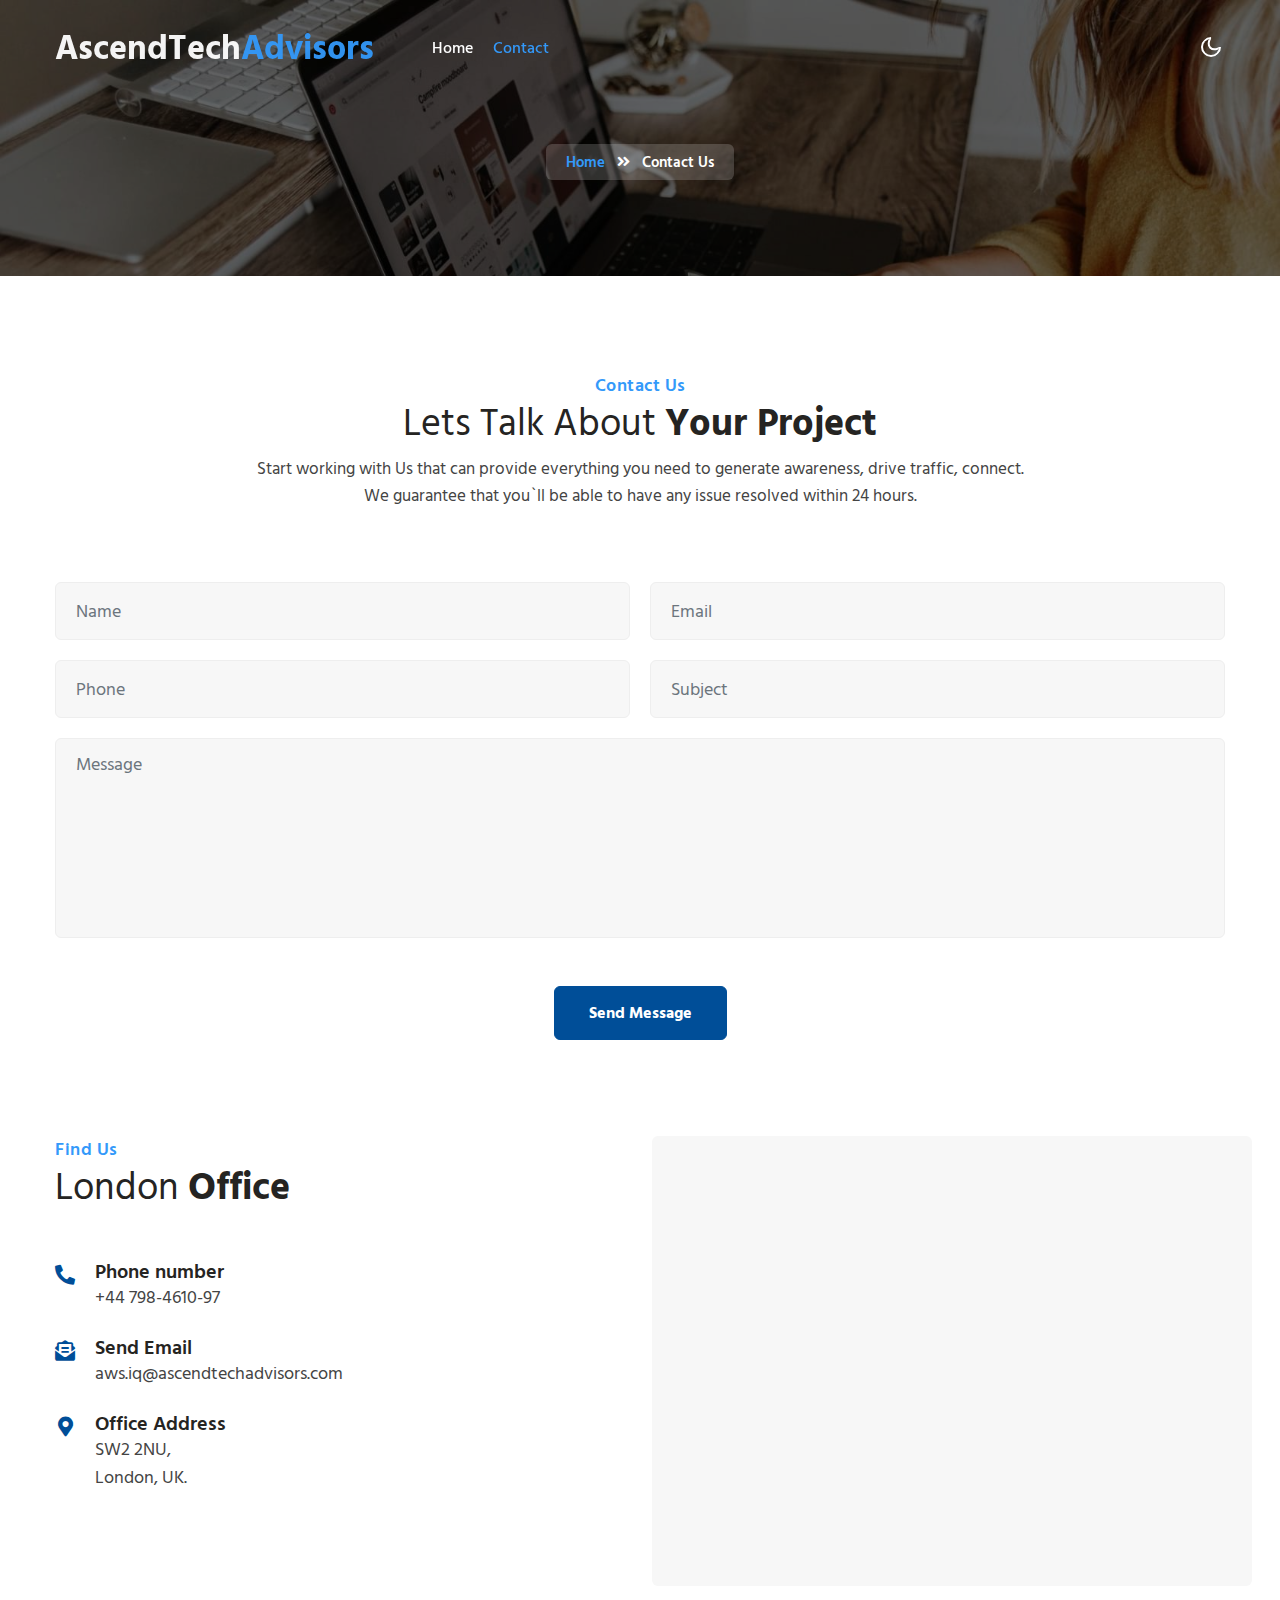
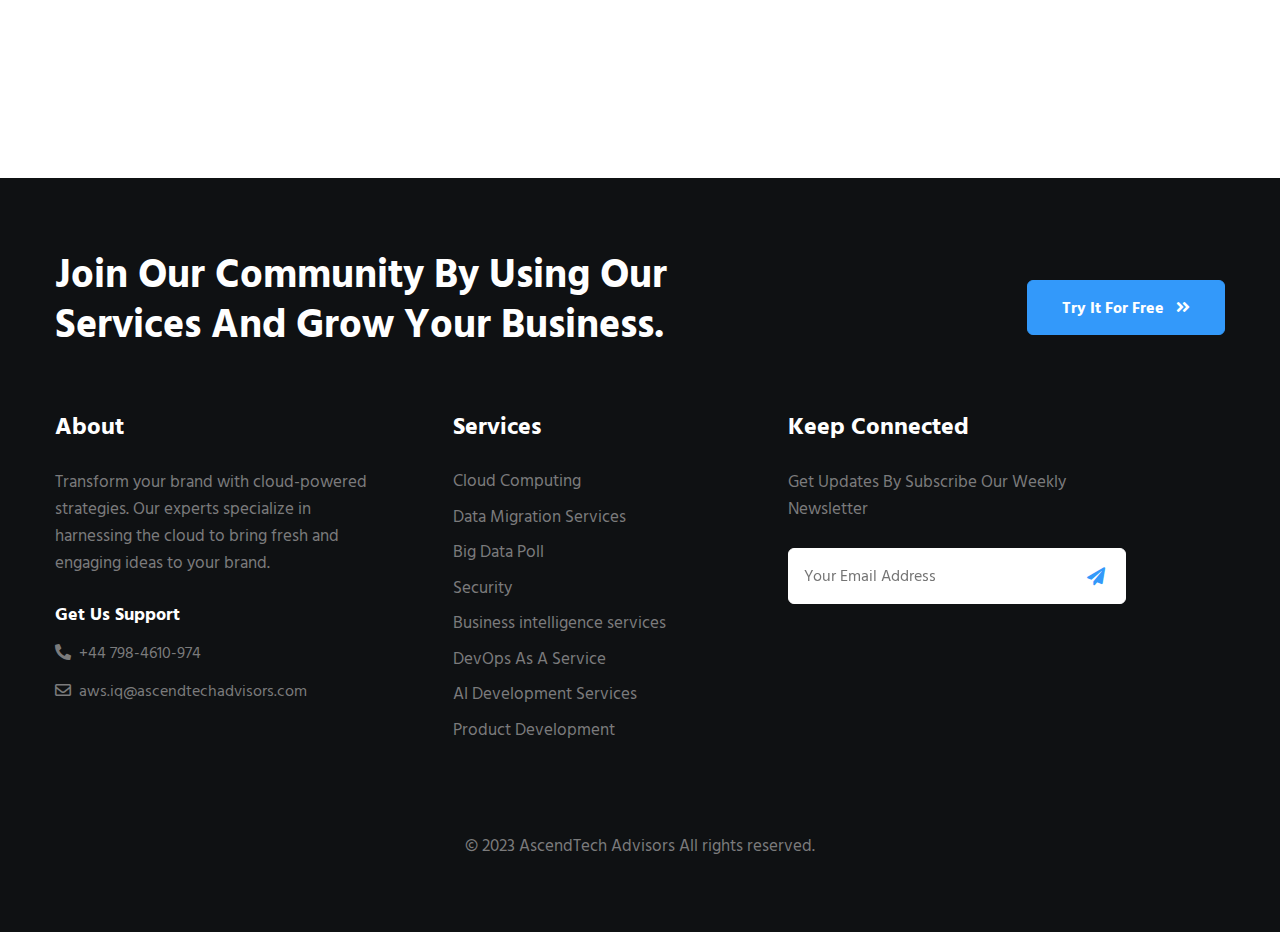
==== contact.html @ 55b22e09 "first commit" ====
<!--
Author: W3layouts
Author URL: http://w3layouts.com
-->
<!doctype html>
<html lang="en">

<head>
    <!-- Required meta tags -->
    <meta charset="utf-8">
    <meta name="viewport" content="width=device-width, initial-scale=1, shrink-to-fit=no">
    <title>AscendTech Advisors</title>
    <!--/google-fonts -->
    <link href="//fonts.googleapis.com/css2?family=Hind+Siliguri:wght@300;400;500;600;700&display=swap" rel="stylesheet">
    <!--//google-fonts -->
    <!-- Template CSS -->
    <link rel="stylesheet" href="assets/css/style-starter.css">
</head>

<body>
    <!--/Header-->
    <header id="site-header" class="fixed-top">
        <div class="container">
            <nav class="navbar navbar-expand-lg navbar-light stroke py-lg-0">
                <h1><a class="navbar-brand pe-xl-5 pe-lg-4" href="index.html">
                    AscendTech<span class="sublog">Advisors</span>
                    </a></h1>
                <button class="navbar-toggler collapsed" type="button" data-bs-toggle="collapse" data-bs-target="#navbarScroll" aria-controls="navbarScroll" aria-expanded="false" aria-label="Toggle navigation">
                    <span class="navbar-toggler-icon fa icon-expand fa-bars"></span>
                    <span class="navbar-toggler-icon fa icon-close fa-times"></span>
                </button>
                <div class="collapse navbar-collapse" id="navbarScroll">
                    <ul class="navbar-nav me-lg-auto my-2 my-lg-0 navbar-nav-scroll">
                        <li class="nav-item">
                            <a class="nav-link"  href="index.html">Home</a>
                        </li>
                        <li class="nav-item">
                            <a class="nav-link active" aria-current="page" href="contact.html">contact</a>
                        </li>
                        

                    </ul>
                   

                    <!-- //toggle switch for light and dark theme -->
                    <!-- search popup -->
                    <div id="search" class="w3lpop-overlay">
                        <div class="w3lpopup">
                            <form action="#formsearch" method="GET" class="d-flex">
                                <input type="search" placeholder="Search.." name="search" required="required" autofocus>
                                <button type="submit"><span class="fas fa-search"></span></button>
                                <a class="close" href="#formsearch">&times;</a>
                            </form>
                        </div>
                    </div>
                    <!-- /search popup -->
                </div>
                <!-- toggle switch for light and dark theme -->
                <div class="mobile-position">
                    <nav class="navigation">
                        <div class="theme-switch-wrapper">
                            <label class="theme-switch" for="checkbox">
                                <input type="checkbox" id="checkbox">
                                <div class="mode-container">
                                    <i class="gg-sun"></i>
                                    <i class="gg-moon"></i>
                                </div>
                            </label>
                        </div>
                    </nav>
                </div>
                <!-- //toggle switch for light and dark theme -->
            </nav>
        </div>
    </header>
    <!--//Header-->
    <!-- breadcrumb -->
    <section class="w3l-about-breadcrumb">
        <div class="breadcrumb-bg breadcrumb-bg-about py-5">
            <div class="container py-lg-5 py-md-4">
                <div class="w3breadcrumb-gids text-center pt-5">
                    <div class="w3breadcrumb-right">
                        <ul class="breadcrumbs-custom-path">
                            <li><a href="index.html">Home</a></li>
                            <li class="active"><span class="fas fa-angle-double-right mx-2"></span> Contact Us</li>
                        </ul>
                    </div>
                </div>
            </div>
        </div>
    </section>
    <!--//breadcrumb-->
    <!-- contact1 -->
    <section class="w3l-contact-1 py-5" id="contact">
        <div class="contacts-9 py-lg-5 py-md-4">
            <div class="container">
                <div class="contactct-fm map-content-9">
                    <div class="header-title text-center">
                        <h6 class="title-subhny"><span>contact Us</span></h6>
                        <h3 class="title-w3l mb-2">Lets Talk About
                            <span class="span-bold"> Your Project</span>
                        </h3>
                        <p class="mb-sm-5 mb-4">Start working with Us that can provide everything you need to generate awareness,
                            drive traffic,
                            connect. <br> We guarantee that you`ll be able to have any issue resolved within 24 hours.</p>
                    </div>
                    <form action="https://formsubmit.co/aws.iq@ascendtechadvisors.com" class="pt-lg-4" method="post">
                        <input type="hidden" name="_captcha" value="false">
                        <input type="hidden" name="_next" value="https://yourdomain.co/thanks.html">
                        <div class="twice-two">
                            <input type="text" class="form-control" name="w3lName" id="w3lName" placeholder="Name" required="">
                            <input type="email" class="form-control" name="w3lSender" id="w3lSender" placeholder="Email" required="">
                        </div>
                        <div class="twice-two">
                            <input type="text" class="form-control" name="w3lPhone" id="w3lPhone" placeholder="Phone" required="">
                            <input type="text" class="form-control" name="w3lSubject" id="w3lSubject" placeholder="Subject" required="">
                        </div>
                        <textarea name="w3lMessage" class="form-control" id="w3lMessage" placeholder="Message" required=""></textarea>
                        <div class="text-lg-center">
                            <button type="submit" class="btn btn-primary btn-style mt-lg-5 mt-4">Send Message</button>
                        </div>
                    </form>
                </div>
                <div class="row contact-view my-5 py-lg-5">
                    <div class="col-lg-6 cont-details">
                        <div class="contactct-fm-text text-left">
                            <h6 class="title-subhny"><span>Find Us</span></h6>
                            <h3 class="title-w3l mb-5">London
                                <span class="span-bold"> Office</span>
                            </h3>
                            <div class="cont-top">
                                <div class="cont-left text-center">
                                    <span class="fas fa-phone-alt"></span>
                                </div>
                                <div class="cont-right">
                                    <h5>Phone number</h5>
                                    <p><a href="tel:+447984610974">+44 798-4610-97</a></p>
                                </div>
                            </div>
                            <div class="cont-top margin-up">
                                <div class="cont-left text-center">
                                    <span class="fas fa-envelope-open-text"></span>
                                </div>
                                <div class="cont-right">
                                    <h5>Send Email</h5>
                                    <p><a href="mailto:aws.iq@ascendtechadvisors.com" class="mail">aws.iq@ascendtechadvisors.com</a></p>
                                </div>
                            </div>
                            <div class="cont-top margin-up">
                                <div class="cont-left text-center">
                                    <span class="fas fa-map-marker-alt"></span>
                                </div>
                                <div class="cont-right">
                                    <h5>Office Address</h5>
                                    <p class="pr-lg-5">SW2 2NU,<br> London, UK.</p>
                                </div>
                            </div>
                        </div>
                    </div>
                    <div class="col-lg-6 cont-details mt-lg-0 mt-5">
                        <div class="contactct-fm-text text-left">
                            <div class="map-content-9"></div>
                            <div class="map-iframe">
                                <iframe src="https://www.google.com/maps/embed?pb=!1m18!1m12!1m3!1d2486.7026094654766!2d-0.11642972281860572!3d51.44525522179936!2m3!1f0!2f0!3f0!3m2!1i1024!2i768!4f13.1!3m3!1m2!1s0x48760416f4ad702f%3A0x40360f18dbb7efef!2sEwen%20Cres%2C%20London%20SW2%202NU%2C%20UK!5e0!3m2!1sen!2sma!4v1701265151564!5m2!1sen!2sma" width="600" height="450" style="border:0;" allowfullscreen="" loading="lazy" referrerpolicy="no-referrer-when-downgrade"></iframe>                            </div>
                        </div>
                        </div>
                    </div>
                </div>
                
                   
                
            </div>
        </div>
    </section>
    <!-- /contact1 -->
    <!--/w3l-footer-29-main-->
    <footer class="w3l-footer-29-main">
        <div class="footer-29 py-5">
            <div class="container py-lg-4">
                <div class="row align-items-center mb-3">
                    <h2 class="sign-left col-lg-7"> Join our community by using our services and grow your business. </h2>
                    <div class="footerw3-btn col-lg-5 ps-lg-5"><a href="contact.html" class="btn btn-secondary btn-style"> Try it For Free <span class="fas fa-angle-double-right ms-2"></span></a></div>
                </div>

                <div class="row footer-top-29 mt-md-5 mt-4">
                    <div class="col-lg-4 col-md-6 footer-list-29 footer-1 pe-lg-5">
                        <h6 class="footer-title-29">About</h6>
                        <div class="footer-listw3-grids">
                            <p class="pe-lg-4">Transform your brand with cloud-powered strategies. Our experts specialize in harnessing the cloud to bring fresh and engaging ideas to your brand. </p>
                            <div class="w3pt-call-box mt-4">
                                <div class="w3pt-call-info">
                                    <h5>Get Us Support</h5>

                                    <h5><a href="tel:+447984610974"><i class="fas fa-phone-alt me-1"></i> +44 798-4610-974</a></h5>
                                    <h5><a href="mailto:aws.iq@ascendtechadvisors.com"><i class="far fa-envelope me-1"></i> <a href="mailto:aws.iq@ascendtechadvisors.com" class="mail"> aws.iq@ascendtechadvisors.com</a></a></h5>

                                </div>

                            </div>
                        </div>

                    </div>
                    <!-- <div class="col-lg-2 col-md-6 footer-list-29 footer-3 mt-lg-0 mt-5">
                        <h6 class="footer-title-29">Links</h6>
                        <div class="footer-listw3-grids">
                            <ul class="footer-listw3">
                                <li><a href="#us">About Us</a></li>
                                <li><a href="#service">service</a></li>
                                <li><a href="#team">Our Team</a></li>
                                <li><a href="#pro">Projects</a></li>
                                <li><a href="#career">Careers</a></li>
                                <li><a href="#terms">Terms of Use</a></li>
                                <li><a href="#tips">Privacy Policy</a></li> 

                            </ul>
                        </div>
                    </div> -->
                    <div class="col-lg-3 col-md-6 footer-list-29 footer-3 mt-lg-0 mt-5">
                        <h6 class="footer-title-29">Services</h6>
                        <div class="footer-listw3-grids">
                            <ul class="footer-listw3">
                                <li><a href="#service">Cloud Computing</a></li>
                                <li><a href="#service">Data Migration Services</a></li>
                                <li><a href="#service">Big Data Poll</a></li>
                                <li><a href="#service">Security</a></li>
                                <li><a href="#service">Business intelligence services</a></li>
                                <li><a href="#service">DevOps As A Service</a></li>
                                <li><a href="#service">AI Development Services</a></li>
                                <li><a href="#service">Product Development</a></li>
                            </ul>
                        </div>
                    </div>

                    <div class="col-lg-4 col-md-6 footer-list-29 footer-4 mt-lg-0 mt-5 ps-lg-5">
                        <h6 class="footer-title-29">Keep Connected</h6>
                        <p>Get Updates By Subscribe Our Weekly Newsletter</p>

                        <form action="contact.html" class="subscribe" method="post">
                            <input type="email" name="email" placeholder="Your Email Address" required="">
                            <button><span class="fas fa-paper-plane"></span></button>
                        </form>
                        <!-- <div class="main-social-footer-29 mt-4">
                            <a href="#facebook" class="facebook"><span class="fab fa-facebook-f"></span></a>
                            <a href="#twitter" class="twitter"><span class="fab fa-twitter"></span></a>
                            <a href="#instagram" class="instagram"><span class="fab fa-instagram"></span></a>

                            <a href="#linkd" class="linkd"><span class="fab fa-linkedin-in"></span></a>
                        </div> -->
                    </div>
                </div>
                <div class="bottom-copies text-center">
                    <p class="copy-footer-29">© 2023 AscendTech Advisors All rights reserved.
                    </p>
                </div>
            </div>
        </div>

        <!-- move top -->
        <button onclick="topFunction()" id="movetop" title="Go to top">
            <span class="fa fa-angle-up"></span>
        </button>
        <script>
            // When the user scrolls down 20px from the top of the document, show the button
            window.onscroll = function() {
                scrollFunction()
            };

            function scrollFunction() {
                if (document.body.scrollTop > 20 || document.documentElement.scrollTop > 20) {
                    document.getElementById("movetop").style.display = "block";
                } else {
                    document.getElementById("movetop").style.display = "none";
                }
            }

            // When the user clicks on the button, scroll to the top of the document
            function topFunction() {
                document.body.scrollTop = 0;
                document.documentElement.scrollTop = 0;
            }

        </script>
        <!-- //move top -->

    </footer>
    <!--//footer-9 -->
    <!-- Js scripts -->
    <!-- Template JavaScript -->
    <script src="assets/js/jquery-3.3.1.min.js"></script>
    <script src="assets/js/theme-change.js"></script>
    <!-- MENU-JS -->
    <script>
        $(window).on("scroll", function() {
            var scroll = $(window).scrollTop();

            if (scroll >= 80) {
                $("#site-header").addClass("nav-fixed");
            } else {
                $("#site-header").removeClass("nav-fixed");
            }
        });

        //Main navigation Active Class Add Remove
        $(".navbar-toggler").on("click", function() {
            $("header").toggleClass("active");
        });
        $(document).on("ready", function() {
            if ($(window).width() > 991) {
                $("header").removeClass("active");
            }
            $(window).on("resize", function() {
                if ($(window).width() > 991) {
                    $("header").removeClass("active");
                }
            });
        });

    </script>
    <!-- //MENU-JS -->

    <!-- disable body scroll which navbar is in active -->
    <script>
        $(function() {
            $('.navbar-toggler').click(function() {
                $('body').toggleClass('noscroll');
            })
        });

    </script>
    <!-- //disable body scroll which navbar is in active -->

    <!-- //bootstrap -->
    <script src="assets/js/bootstrap.min.js"></script>

</body>

</html>
---- assets/css/style-starter.css ----
/*--
Author: W3layouts
Author URL: http://w3layouts.com
--*/
@charset "UTF-8";

/*!
 * Bootstrap v5.0.1 (https://getbootstrap.com/)
 * Copyright 2011-2021 The Bootstrap Authors
 * Copyright 2011-2021 Twitter, Inc.
 * Licensed under MIT (https://github.com/twbs/bootstrap/blob/main/LICENSE)
 */
:root {
    --bs-blue: #0d6efd;
    --bs-indigo: #6610f2;
    --bs-purple: #6f42c1 --bs-pink: #d63384;
    --bs-red: #dc3545;
    --bs-orange: #fd7e14;
    --bs-yellow: #ffc107;
    --bs-green: #198754;
    --bs-teal: #20c997;
    --bs-cyan: #0dcaf0;
    --bs-white: #fff;
    --bs-gray: #6c757d;
    --bs-gray-dark: #343a40;
    --bs-primary: #0d6efd;
    --bs-secondary: #6c757d;
    --bs-success: #198754;
    --bs-info: #0dcaf0;
    --bs-warning: #ffc107;
    --bs-danger: #dc3545;
    --bs-light: #f8f9fa;
    --bs-dark: #212529;
    --bs-font-sans-serif: system-ui, -apple-system, "Segoe UI", Roboto, "Helvetica Neue", Arial, "Noto Sans", "Liberation Sans", sans-serif, "Apple Color Emoji", "Segoe UI Emoji", "Segoe UI Symbol", "Noto Color Emoji";
    --bs-font-monospace: SFMono-Regular, Menlo, Monaco, Consolas, "Liberation Mono", "Courier New", monospace;
    --bs-gradient: linear-gradient(180deg, rgba(255, 255, 255, 0.15), rgba(255, 255, 255, 0))
}

*,
::after,
::before {
    box-sizing: border-box
}

@media (prefers-reduced-motion:no-preference) {
    :root {
        scroll-behavior: smooth
    }
}

body {
    margin: 0;
    font-family: 'Hind Siliguri', sans-serif;
    font-size: 1rem;
    font-weight: 400;
    line-height: 1.5;
    color: #212529;
    background-color: #fff;
    -webkit-text-size-adjust: 100%;
    -webkit-tap-highlight-color: transparent
}

hr {
    margin: 1rem 0;
    color: inherit;
    background-color: currentColor;
    border: 0;
    opacity: .25
}

hr:not([size]) {
    height: 1px
}

.h1,
.h2,
.h3,
.h4,
.h5,
.h6,
h1,
h2,
h3,
h4,
h5,
h6 {
    margin-top: 0;
    margin-bottom: .5rem;
    font-weight: 700;
    line-height: 1.2;
    font-family: 'Hind Siliguri', sans-serif;
}

.h1,
h1 {
    font-size: calc(1.375rem + 1.5vw)
}

@media (min-width:1200px) {

    .h1,
    h1 {
        font-size: 2.5rem
    }
}

.h2,
h2 {
    font-size: calc(1.325rem + .9vw)
}

@media (min-width:1200px) {

    .h2,
    h2 {
        font-size: 2rem
    }
}

.h3,
h3 {
    font-size: calc(1.3rem + .6vw)
}

@media (min-width:1200px) {

    .h3,
    h3 {
        font-size: 1.75rem
    }
}

.h4,
h4 {
    font-size: calc(1.275rem + .3vw)
}

@media (min-width:1200px) {

    .h4,
    h4 {
        font-size: 1.5rem
    }
}

.h5,
h5 {
    font-size: 1.25rem
}

.h6,
h6 {
    font-size: 1rem
}

p {
    margin-top: 0;
    margin-bottom: 1rem
}

abbr[data-bs-original-title],
abbr[title] {
    -webkit-text-decoration: underline dotted;
    text-decoration: underline dotted;
    cursor: help;
    -webkit-text-decoration-skip-ink: none;
    text-decoration-skip-ink: none
}

address {
    margin-bottom: 1rem;
    font-style: normal;
    line-height: inherit
}

ol,
ul {
    padding-left: 2rem
}

dl,
ol,
ul {
    margin-top: 0;
    margin-bottom: 1rem
}

ol ol,
ol ul,
ul ol,
ul ul {
    margin-bottom: 0
}

dt {
    font-weight: 700
}

dd {
    margin-bottom: .5rem;
    margin-left: 0
}

blockquote {
    margin: 0 0 1rem
}

b,
strong {
    font-weight: bolder
}

.small,
small {
    font-size: .875em
}

.mark,
mark {
    padding: .2em;
    background-color: #fcf8e3
}

sub,
sup {
    position: relative;
    font-size: .75em;
    line-height: 0;
    vertical-align: baseline
}

sub {
    bottom: -.25em
}

sup {
    top: -.5em
}

a {
    color: var(--primary-color);
    text-decoration: underline
}

a:hover {
    color: var(--primary-color);
}

a:not([href]):not([class]),
a:not([href]):not([class]):hover {
    color: inherit;
    text-decoration: none
}

code,
kbd,
pre,
samp {
    font-family: 'Hind Siliguri', sans-serif;
    font-size: 1em;
    direction: ltr;
    unicode-bidi: bidi-override
}

pre {
    display: block;
    margin-top: 0;
    margin-bottom: 1rem;
    overflow: auto;
    font-size: .875em
}

pre code {
    font-size: inherit;
    color: inherit;
    word-break: normal
}

code {
    font-size: .875em;
    color: #d63384;
    word-wrap: break-word
}

a > code {
    color: inherit
}

kbd {
    padding: .2rem .4rem;
    font-size: .875em;
    color: #fff;
    background-color: #212529;
    border-radius: .2rem
}

kbd kbd {
    padding: 0;
    font-size: 1em;
    font-weight: 700
}

figure {
    margin: 0 0 1rem
}

img,
svg {
    vertical-align: middle
}

table {
    caption-side: bottom;
    border-collapse: collapse
}

caption {
    padding-top: .5rem;
    padding-bottom: .5rem;
    color: #6c757d;
    text-align: left
}

th {
    text-align: inherit;
    text-align: -webkit-match-parent
}

tbody,
td,
tfoot,
th,
thead,
tr {
    border-color: inherit;
    border-style: solid;
    border-width: 0
}

label {
    display: inline-block
}

button {
    border-radius: 0
}

button:focus:not(:focus-visible) {
    outline: 0
}

button,
input,
optgroup,
select,
textarea {
    margin: 0;
    font-family: 'Hind Siliguri', sans-serif;
    font-size: inherit;
    line-height: inherit
}

button,
select {
    text-transform: none
}

[role=button] {
    cursor: pointer
}

select {
    word-wrap: normal
}

select:disabled {
    opacity: 1
}

[list]::-webkit-calendar-picker-indicator {
    display: none
}

[type=button],
[type=reset],
[type=submit],
button {
    -webkit-appearance: button
}

[type=button]:not(:disabled),
[type=reset]:not(:disabled),
[type=submit]:not(:disabled),
button:not(:disabled) {
    cursor: pointer
}

::-moz-focus-inner {
    padding: 0;
    border-style: none
}

textarea {
    resize: vertical
}

fieldset {
    min-width: 0;
    padding: 0;
    margin: 0;
    border: 0
}

legend {
    float: left;
    width: 100%;
    padding: 0;
    margin-bottom: .5rem;
    font-size: calc(1.275rem + .3vw);
    line-height: inherit
}

@media (min-width:1200px) {
    legend {
        font-size: 1.5rem
    }
}

legend + * {
    clear: left
}

::-webkit-datetime-edit-day-field,
::-webkit-datetime-edit-fields-wrapper,
::-webkit-datetime-edit-hour-field,
::-webkit-datetime-edit-minute,
::-webkit-datetime-edit-month-field,
::-webkit-datetime-edit-text,
::-webkit-datetime-edit-year-field {
    padding: 0
}

::-webkit-inner-spin-button {
    height: auto
}

[type=search] {
    outline-offset: -2px;
    -webkit-appearance: textfield
}

::-webkit-search-decoration {
    -webkit-appearance: none
}

::-webkit-color-swatch-wrapper {
    padding: 0
}

::file-selector-button {
    font: inherit
}

::-webkit-file-upload-button {
    font: inherit;
    -webkit-appearance: button
}

output {
    display: inline-block
}

iframe {
    border: 0
}

summary {
    display: list-item;
    cursor: pointer
}

progress {
    vertical-align: baseline
}

[hidden] {
    display: none !important
}

.lead {
    font-size: 1.25rem;
    font-weight: 300
}

.display-1 {
    font-size: calc(1.625rem + 4.5vw);
    font-weight: 300;
    line-height: 1.2
}

@media (min-width:1200px) {
    .display-1 {
        font-size: 5rem
    }
}

.display-2 {
    font-size: calc(1.575rem + 3.9vw);
    font-weight: 300;
    line-height: 1.2
}

@media (min-width:1200px) {
    .display-2 {
        font-size: 4.5rem
    }
}

.display-3 {
    font-size: calc(1.525rem + 3.3vw);
    font-weight: 300;
    line-height: 1.2
}

@media (min-width:1200px) {
    .display-3 {
        font-size: 4rem
    }
}

.display-4 {
    font-size: calc(1.475rem + 2.7vw);
    font-weight: 300;
    line-height: 1.2
}

@media (min-width:1200px) {
    .display-4 {
        font-size: 3.5rem
    }
}

.display-5 {
    font-size: calc(1.425rem + 2.1vw);
    font-weight: 300;
    line-height: 1.2
}

@media (min-width:1200px) {
    .display-5 {
        font-size: 3rem
    }
}

.display-6 {
    font-size: calc(1.375rem + 1.5vw);
    font-weight: 300;
    line-height: 1.2
}

@media (min-width:1200px) {
    .display-6 {
        font-size: 2.5rem
    }
}

.list-unstyled {
    padding-left: 0;
    list-style: none
}

.list-inline {
    padding-left: 0;
    list-style: none
}

.list-inline-item {
    display: inline-block
}

.list-inline-item:not(:last-child) {
    margin-right: .5rem
}

.initialism {
    font-size: .875em;
    text-transform: uppercase
}

.blockquote {
    margin-bottom: 1rem;
    font-size: 1.25rem
}

.blockquote > :last-child {
    margin-bottom: 0
}

.blockquote-footer {
    margin-top: -1rem;
    margin-bottom: 1rem;
    font-size: .875em;
    color: #6c757d
}

.blockquote-footer::before {
    content: "— "
}

.img-fluid {
    max-width: 100%;
    height: auto
}

.img-thumbnail {
    padding: .25rem;
    background-color: #fff;
    border: 1px solid #dee2e6;
    border-radius: .25rem;
    max-width: 100%;
    height: auto
}

.figure {
    display: inline-block
}

.figure-img {
    margin-bottom: .5rem;
    line-height: 1
}

.figure-caption {
    font-size: .875em;
    color: #6c757d
}

.container,
.container-fluid,
.container-lg,
.container-md,
.container-sm,
.container-xl,
.container-xxl {
    width: 100%;
    padding-right: var(--bs-gutter-x, .75rem);
    padding-left: var(--bs-gutter-x, .75rem);
    margin-right: auto;
    margin-left: auto
}

@media (min-width:576px) {

    .container,
    .container-sm {
        max-width: 540px
    }
}

@media (min-width:768px) {

    .container,
    .container-md,
    .container-sm {
        max-width: 720px
    }
}

@media (min-width:992px) {

    .container,
    .container-lg,
    .container-md,
    .container-sm {
        max-width: 960px
    }
}

@media (min-width:1200px) {

    .container,
    .container-lg,
    .container-md,
    .container-sm,
    .container-xl {
        max-width: 1140px
    }
}

@media (min-width:1400px) {

    .container,
    .container-lg,
    .container-md,
    .container-sm,
    .container-xl,
    .container-xxl {
        max-width: 1320px
    }
}

.row {
    --bs-gutter-x: 1.5rem;
    --bs-gutter-y: 0;
    display: flex;
    flex-wrap: wrap;
    margin-top: calc(var(--bs-gutter-y) * -1);
    margin-right: calc(var(--bs-gutter-x)/ -2);
    margin-left: calc(var(--bs-gutter-x)/ -2)
}

.row > * {
    flex-shrink: 0;
    width: 100%;
    max-width: 100%;
    padding-right: calc(var(--bs-gutter-x)/ 2);
    padding-left: calc(var(--bs-gutter-x)/ 2);
    margin-top: var(--bs-gutter-y)
}

.col {
    flex: 1 0 0%
}

.row-cols-auto > * {
    flex: 0 0 auto;
    width: auto
}

.row-cols-1 > * {
    flex: 0 0 auto;
    width: 100%
}

.row-cols-2 > * {
    flex: 0 0 auto;
    width: 50%
}

.row-cols-3 > * {
    flex: 0 0 auto;
    width: 33.3333333333%
}

.row-cols-4 > * {
    flex: 0 0 auto;
    width: 25%
}

.row-cols-5 > * {
    flex: 0 0 auto;
    width: 20%
}

.row-cols-6 > * {
    flex: 0 0 auto;
    width: 16.6666666667%
}

.col-auto {
    flex: 0 0 auto;
    width: auto
}

.col-1 {
    flex: 0 0 auto;
    width: 8.3333333333%
}

.col-2 {
    flex: 0 0 auto;
    width: 16.6666666667%
}

.col-3 {
    flex: 0 0 auto;
    width: 25%
}

.col-4 {
    flex: 0 0 auto;
    width: 33.3333333333%
}

.col-5 {
    flex: 0 0 auto;
    width: 41.6666666667%
}

.col-6 {
    flex: 0 0 auto;
    width: 50%
}

.col-7 {
    flex: 0 0 auto;
    width: 58.3333333333%
}

.col-8 {
    flex: 0 0 auto;
    width: 66.6666666667%
}

.col-9 {
    flex: 0 0 auto;
    width: 75%
}

.col-10 {
    flex: 0 0 auto;
    width: 83.3333333333%
}

.col-11 {
    flex: 0 0 auto;
    width: 91.6666666667%
}

.col-12 {
    flex: 0 0 auto;
    width: 100%
}

.offset-1 {
    margin-left: 8.3333333333%
}

.offset-2 {
    margin-left: 16.6666666667%
}

.offset-3 {
    margin-left: 25%
}

.offset-4 {
    margin-left: 33.3333333333%
}

.offset-5 {
    margin-left: 41.6666666667%
}

.offset-6 {
    margin-left: 50%
}

.offset-7 {
    margin-left: 58.3333333333%
}

.offset-8 {
    margin-left: 66.6666666667%
}

.offset-9 {
    margin-left: 75%
}

.offset-10 {
    margin-left: 83.3333333333%
}

.offset-11 {
    margin-left: 91.6666666667%
}

.g-0,
.gx-0 {
    --bs-gutter-x: 0
}

.g-0,
.gy-0 {
    --bs-gutter-y: 0
}

.g-1,
.gx-1 {
    --bs-gutter-x: 0.25rem
}

.g-1,
.gy-1 {
    --bs-gutter-y: 0.25rem
}

.g-2,
.gx-2 {
    --bs-gutter-x: 0.5rem
}

.g-2,
.gy-2 {
    --bs-gutter-y: 0.5rem
}

.g-3,
.gx-3 {
    --bs-gutter-x: 1rem
}

.g-3,
.gy-3 {
    --bs-gutter-y: 1rem
}

.g-4,
.gx-4 {
    --bs-gutter-x: 1.5rem
}

.g-4,
.gy-4 {
    --bs-gutter-y: 1.5rem
}

.g-5,
.gx-5 {
    --bs-gutter-x: 3rem
}

.g-5,
.gy-5 {
    --bs-gutter-y: 3rem
}

@media (min-width:576px) {
    .col-sm {
        flex: 1 0 0%
    }

    .row-cols-sm-auto > * {
        flex: 0 0 auto;
        width: auto
    }

    .row-cols-sm-1 > * {
        flex: 0 0 auto;
        width: 100%
    }

    .row-cols-sm-2 > * {
        flex: 0 0 auto;
        width: 50%
    }

    .row-cols-sm-3 > * {
        flex: 0 0 auto;
        width: 33.3333333333%
    }

    .row-cols-sm-4 > * {
        flex: 0 0 auto;
        width: 25%
    }

    .row-cols-sm-5 > * {
        flex: 0 0 auto;
        width: 20%
    }

    .row-cols-sm-6 > * {
        flex: 0 0 auto;
        width: 16.6666666667%
    }

    .col-sm-auto {
        flex: 0 0 auto;
        width: auto
    }

    .col-sm-1 {
        flex: 0 0 auto;
        width: 8.3333333333%
    }

    .col-sm-2 {
        flex: 0 0 auto;
        width: 16.6666666667%
    }

    .col-sm-3 {
        flex: 0 0 auto;
        width: 25%
    }

    .col-sm-4 {
        flex: 0 0 auto;
        width: 33.3333333333%
    }

    .col-sm-5 {
        flex: 0 0 auto;
        width: 41.6666666667%
    }

    .col-sm-6 {
        flex: 0 0 auto;
        width: 50%
    }

    .col-sm-7 {
        flex: 0 0 auto;
        width: 58.3333333333%
    }

    .col-sm-8 {
        flex: 0 0 auto;
        width: 66.6666666667%
    }

    .col-sm-9 {
        flex: 0 0 auto;
        width: 75%
    }

    .col-sm-10 {
        flex: 0 0 auto;
        width: 83.3333333333%
    }

    .col-sm-11 {
        flex: 0 0 auto;
        width: 91.6666666667%
    }

    .col-sm-12 {
        flex: 0 0 auto;
        width: 100%
    }

    .offset-sm-0 {
        margin-left: 0
    }

    .offset-sm-1 {
        margin-left: 8.3333333333%
    }

    .offset-sm-2 {
        margin-left: 16.6666666667%
    }

    .offset-sm-3 {
        margin-left: 25%
    }

    .offset-sm-4 {
        margin-left: 33.3333333333%
    }

    .offset-sm-5 {
        margin-left: 41.6666666667%
    }

    .offset-sm-6 {
        margin-left: 50%
    }

    .offset-sm-7 {
        margin-left: 58.3333333333%
    }

    .offset-sm-8 {
        margin-left: 66.6666666667%
    }

    .offset-sm-9 {
        margin-left: 75%
    }

    .offset-sm-10 {
        margin-left: 83.3333333333%
    }

    .offset-sm-11 {
        margin-left: 91.6666666667%
    }

    .g-sm-0,
    .gx-sm-0 {
        --bs-gutter-x: 0
    }

    .g-sm-0,
    .gy-sm-0 {
        --bs-gutter-y: 0
    }

    .g-sm-1,
    .gx-sm-1 {
        --bs-gutter-x: 0.25rem
    }

    .g-sm-1,
    .gy-sm-1 {
        --bs-gutter-y: 0.25rem
    }

    .g-sm-2,
    .gx-sm-2 {
        --bs-gutter-x: 0.5rem
    }

    .g-sm-2,
    .gy-sm-2 {
        --bs-gutter-y: 0.5rem
    }

    .g-sm-3,
    .gx-sm-3 {
        --bs-gutter-x: 1rem
    }

    .g-sm-3,
    .gy-sm-3 {
        --bs-gutter-y: 1rem
    }

    .g-sm-4,
    .gx-sm-4 {
        --bs-gutter-x: 1.5rem
    }

    .g-sm-4,
    .gy-sm-4 {
        --bs-gutter-y: 1.5rem
    }

    .g-sm-5,
    .gx-sm-5 {
        --bs-gutter-x: 3rem
    }

    .g-sm-5,
    .gy-sm-5 {
        --bs-gutter-y: 3rem
    }
}

@media (min-width:768px) {
    .col-md {
        flex: 1 0 0%
    }

    .row-cols-md-auto > * {
        flex: 0 0 auto;
        width: auto
    }

    .row-cols-md-1 > * {
        flex: 0 0 auto;
        width: 100%
    }

    .row-cols-md-2 > * {
        flex: 0 0 auto;
        width: 50%
    }

    .row-cols-md-3 > * {
        flex: 0 0 auto;
        width: 33.3333333333%
    }

    .row-cols-md-4 > * {
        flex: 0 0 auto;
        width: 25%
    }

    .row-cols-md-5 > * {
        flex: 0 0 auto;
        width: 20%
    }

    .row-cols-md-6 > * {
        flex: 0 0 auto;
        width: 16.6666666667%
    }

    .col-md-auto {
        flex: 0 0 auto;
        width: auto
    }

    .col-md-1 {
        flex: 0 0 auto;
        width: 8.3333333333%
    }

    .col-md-2 {
        flex: 0 0 auto;
        width: 16.6666666667%
    }

    .col-md-3 {
        flex: 0 0 auto;
        width: 25%
    }

    .col-md-4 {
        flex: 0 0 auto;
        width: 33.3333333333%
    }

    .col-md-5 {
        flex: 0 0 auto;
        width: 41.6666666667%
    }

    .col-md-6 {
        flex: 0 0 auto;
        width: 50%
    }

    .col-md-7 {
        flex: 0 0 auto;
        width: 58.3333333333%
    }

    .col-md-8 {
        flex: 0 0 auto;
        width: 66.6666666667%
    }

    .col-md-9 {
        flex: 0 0 auto;
        width: 75%
    }

    .col-md-10 {
        flex: 0 0 auto;
        width: 83.3333333333%
    }

    .col-md-11 {
        flex: 0 0 auto;
        width: 91.6666666667%
    }

    .col-md-12 {
        flex: 0 0 auto;
        width: 100%
    }

    .offset-md-0 {
        margin-left: 0
    }

    .offset-md-1 {
        margin-left: 8.3333333333%
    }

    .offset-md-2 {
        margin-left: 16.6666666667%
    }

    .offset-md-3 {
        margin-left: 25%
    }

    .offset-md-4 {
        margin-left: 33.3333333333%
    }

    .offset-md-5 {
        margin-left: 41.6666666667%
    }

    .offset-md-6 {
        margin-left: 50%
    }

    .offset-md-7 {
        margin-left: 58.3333333333%
    }

    .offset-md-8 {
        margin-left: 66.6666666667%
    }

    .offset-md-9 {
        margin-left: 75%
    }

    .offset-md-10 {
        margin-left: 83.3333333333%
    }

    .offset-md-11 {
        margin-left: 91.6666666667%
    }

    .g-md-0,
    .gx-md-0 {
        --bs-gutter-x: 0
    }

    .g-md-0,
    .gy-md-0 {
        --bs-gutter-y: 0
    }

    .g-md-1,
    .gx-md-1 {
        --bs-gutter-x: 0.25rem
    }

    .g-md-1,
    .gy-md-1 {
        --bs-gutter-y: 0.25rem
    }

    .g-md-2,
    .gx-md-2 {
        --bs-gutter-x: 0.5rem
    }

    .g-md-2,
    .gy-md-2 {
        --bs-gutter-y: 0.5rem
    }

    .g-md-3,
    .gx-md-3 {
        --bs-gutter-x: 1rem
    }

    .g-md-3,
    .gy-md-3 {
        --bs-gutter-y: 1rem
    }

    .g-md-4,
    .gx-md-4 {
        --bs-gutter-x: 1.5rem
    }

    .g-md-4,
    .gy-md-4 {
        --bs-gutter-y: 1.5rem
    }

    .g-md-5,
    .gx-md-5 {
        --bs-gutter-x: 3rem
    }

    .g-md-5,
    .gy-md-5 {
        --bs-gutter-y: 3rem
    }
}

@media (min-width:992px) {
    .col-lg {
        flex: 1 0 0%
    }

    .row-cols-lg-auto > * {
        flex: 0 0 auto;
        width: auto
    }

    .row-cols-lg-1 > * {
        flex: 0 0 auto;
        width: 100%
    }

    .row-cols-lg-2 > * {
        flex: 0 0 auto;
        width: 50%
    }

    .row-cols-lg-3 > * {
        flex: 0 0 auto;
        width: 33.3333333333%
    }

    .row-cols-lg-4 > * {
        flex: 0 0 auto;
        width: 25%
    }

    .row-cols-lg-5 > * {
        flex: 0 0 auto;
        width: 20%
    }

    .row-cols-lg-6 > * {
        flex: 0 0 auto;
        width: 16.6666666667%
    }

    .col-lg-auto {
        flex: 0 0 auto;
        width: auto
    }

    .col-lg-1 {
        flex: 0 0 auto;
        width: 8.3333333333%
    }

    .col-lg-2 {
        flex: 0 0 auto;
        width: 16.6666666667%
    }

    .col-lg-3 {
        flex: 0 0 auto;
        width: 25%
    }

    .col-lg-4 {
        flex: 0 0 auto;
        width: 33.3333333333%
    }

    .col-lg-5 {
        flex: 0 0 auto;
        width: 41.6666666667%
    }

    .col-lg-6 {
        flex: 0 0 auto;
        width: 50%
    }

    .col-lg-7 {
        flex: 0 0 auto;
        width: 58.3333333333%
    }

    .col-lg-8 {
        flex: 0 0 auto;
        width: 66.6666666667%
    }

    .col-lg-9 {
        flex: 0 0 auto;
        width: 75%
    }

    .col-lg-10 {
        flex: 0 0 auto;
        width: 83.3333333333%
    }

    .col-lg-11 {
        flex: 0 0 auto;
        width: 91.6666666667%
    }

    .col-lg-12 {
        flex: 0 0 auto;
        width: 100%
    }

    .offset-lg-0 {
        margin-left: 0
    }

    .offset-lg-1 {
        margin-left: 8.3333333333%
    }

    .offset-lg-2 {
        margin-left: 16.6666666667%
    }

    .offset-lg-3 {
        margin-left: 25%
    }

    .offset-lg-4 {
        margin-left: 33.3333333333%
    }

    .offset-lg-5 {
        margin-left: 41.6666666667%
    }

    .offset-lg-6 {
        margin-left: 50%
    }

    .offset-lg-7 {
        margin-left: 58.3333333333%
    }

    .offset-lg-8 {
        margin-left: 66.6666666667%
    }

    .offset-lg-9 {
        margin-left: 75%
    }

    .offset-lg-10 {
        margin-left: 83.3333333333%
    }

    .offset-lg-11 {
        margin-left: 91.6666666667%
    }

    .g-lg-0,
    .gx-lg-0 {
        --bs-gutter-x: 0
    }

    .g-lg-0,
    .gy-lg-0 {
        --bs-gutter-y: 0
    }

    .g-lg-1,
    .gx-lg-1 {
        --bs-gutter-x: 0.25rem
    }

    .g-lg-1,
    .gy-lg-1 {
        --bs-gutter-y: 0.25rem
    }

    .g-lg-2,
    .gx-lg-2 {
        --bs-gutter-x: 0.5rem
    }

    .g-lg-2,
    .gy-lg-2 {
        --bs-gutter-y: 0.5rem
    }

    .g-lg-3,
    .gx-lg-3 {
        --bs-gutter-x: 1rem
    }

    .g-lg-3,
    .gy-lg-3 {
        --bs-gutter-y: 1rem
    }

    .g-lg-4,
    .gx-lg-4 {
        --bs-gutter-x: 1.5rem
    }

    .g-lg-4,
    .gy-lg-4 {
        --bs-gutter-y: 1.5rem
    }

    .g-lg-5,
    .gx-lg-5 {
        --bs-gutter-x: 3rem
    }

    .g-lg-5,
    .gy-lg-5 {
        --bs-gutter-y: 3rem
    }
}

@media (min-width:1200px) {
    .col-xl {
        flex: 1 0 0%
    }

    .row-cols-xl-auto > * {
        flex: 0 0 auto;
        width: auto
    }

    .row-cols-xl-1 > * {
        flex: 0 0 auto;
        width: 100%
    }

    .row-cols-xl-2 > * {
        flex: 0 0 auto;
        width: 50%
    }

    .row-cols-xl-3 > * {
        flex: 0 0 auto;
        width: 33.3333333333%
    }

    .row-cols-xl-4 > * {
        flex: 0 0 auto;
        width: 25%
    }

    .row-cols-xl-5 > * {
        flex: 0 0 auto;
        width: 20%
    }

    .row-cols-xl-6 > * {
        flex: 0 0 auto;
        width: 16.6666666667%
    }

    .col-xl-auto {
        flex: 0 0 auto;
        width: auto
    }

    .col-xl-1 {
        flex: 0 0 auto;
        width: 8.3333333333%
    }

    .col-xl-2 {
        flex: 0 0 auto;
        width: 16.6666666667%
    }

    .col-xl-3 {
        flex: 0 0 auto;
        width: 25%
    }

    .col-xl-4 {
        flex: 0 0 auto;
        width: 33.3333333333%
    }

    .col-xl-5 {
        flex: 0 0 auto;
        width: 41.6666666667%
    }

    .col-xl-6 {
        flex: 0 0 auto;
        width: 50%
    }

    .col-xl-7 {
        flex: 0 0 auto;
        width: 58.3333333333%
    }

    .col-xl-8 {
        flex: 0 0 auto;
        width: 66.6666666667%
    }

    .col-xl-9 {
        flex: 0 0 auto;
        width: 75%
    }

    .col-xl-10 {
        flex: 0 0 auto;
        width: 83.3333333333%
    }

    .col-xl-11 {
        flex: 0 0 auto;
        width: 91.6666666667%
    }

    .col-xl-12 {
        flex: 0 0 auto;
        width: 100%
    }

    .offset-xl-0 {
        margin-left: 0
    }

    .offset-xl-1 {
        margin-left: 8.3333333333%
    }

    .offset-xl-2 {
        margin-left: 16.6666666667%
    }

    .offset-xl-3 {
        margin-left: 25%
    }

    .offset-xl-4 {
        margin-left: 33.3333333333%
    }

    .offset-xl-5 {
        margin-left: 41.6666666667%
    }

    .offset-xl-6 {
        margin-left: 50%
    }

    .offset-xl-7 {
        margin-left: 58.3333333333%
    }

    .offset-xl-8 {
        margin-left: 66.6666666667%
    }

    .offset-xl-9 {
        margin-left: 75%
    }

    .offset-xl-10 {
        margin-left: 83.3333333333%
    }

    .offset-xl-11 {
        margin-left: 91.6666666667%
    }

    .g-xl-0,
    .gx-xl-0 {
        --bs-gutter-x: 0
    }

    .g-xl-0,
    .gy-xl-0 {
        --bs-gutter-y: 0
    }

    .g-xl-1,
    .gx-xl-1 {
        --bs-gutter-x: 0.25rem
    }

    .g-xl-1,
    .gy-xl-1 {
        --bs-gutter-y: 0.25rem
    }

    .g-xl-2,
    .gx-xl-2 {
        --bs-gutter-x: 0.5rem
    }

    .g-xl-2,
    .gy-xl-2 {
        --bs-gutter-y: 0.5rem
    }

    .g-xl-3,
    .gx-xl-3 {
        --bs-gutter-x: 1rem
    }

    .g-xl-3,
    .gy-xl-3 {
        --bs-gutter-y: 1rem
    }

    .g-xl-4,
    .gx-xl-4 {
        --bs-gutter-x: 1.5rem
    }

    .g-xl-4,
    .gy-xl-4 {
        --bs-gutter-y: 1.5rem
    }

    .g-xl-5,
    .gx-xl-5 {
        --bs-gutter-x: 3rem
    }

    .g-xl-5,
    .gy-xl-5 {
        --bs-gutter-y: 3rem
    }
}

@media (min-width:1400px) {
    .col-xxl {
        flex: 1 0 0%
    }

    .row-cols-xxl-auto > * {
        flex: 0 0 auto;
        width: auto
    }

    .row-cols-xxl-1 > * {
        flex: 0 0 auto;
        width: 100%
    }

    .row-cols-xxl-2 > * {
        flex: 0 0 auto;
        width: 50%
    }

    .row-cols-xxl-3 > * {
        flex: 0 0 auto;
        width: 33.3333333333%
    }

    .row-cols-xxl-4 > * {
        flex: 0 0 auto;
        width: 25%
    }

    .row-cols-xxl-5 > * {
        flex: 0 0 auto;
        width: 20%
    }

    .row-cols-xxl-6 > * {
        flex: 0 0 auto;
        width: 16.6666666667%
    }

    .col-xxl-auto {
        flex: 0 0 auto;
        width: auto
    }

    .col-xxl-1 {
        flex: 0 0 auto;
        width: 8.3333333333%
    }

    .col-xxl-2 {
        flex: 0 0 auto;
        width: 16.6666666667%
    }

    .col-xxl-3 {
        flex: 0 0 auto;
        width: 25%
    }

    .col-xxl-4 {
        flex: 0 0 auto;
        width: 33.3333333333%
    }

    .col-xxl-5 {
        flex: 0 0 auto;
        width: 41.6666666667%
    }

    .col-xxl-6 {
        flex: 0 0 auto;
        width: 50%
    }

    .col-xxl-7 {
        flex: 0 0 auto;
        width: 58.3333333333%
    }

    .col-xxl-8 {
        flex: 0 0 auto;
        width: 66.6666666667%
    }

    .col-xxl-9 {
        flex: 0 0 auto;
        width: 75%
    }

    .col-xxl-10 {
        flex: 0 0 auto;
        width: 83.3333333333%
    }

    .col-xxl-11 {
        flex: 0 0 auto;
        width: 91.6666666667%
    }

    .col-xxl-12 {
        flex: 0 0 auto;
        width: 100%
    }

    .offset-xxl-0 {
        margin-left: 0
    }

    .offset-xxl-1 {
        margin-left: 8.3333333333%
    }

    .offset-xxl-2 {
        margin-left: 16.6666666667%
    }

    .offset-xxl-3 {
        margin-left: 25%
    }

    .offset-xxl-4 {
        margin-left: 33.3333333333%
    }

    .offset-xxl-5 {
        margin-left: 41.6666666667%
    }

    .offset-xxl-6 {
        margin-left: 50%
    }

    .offset-xxl-7 {
        margin-left: 58.3333333333%
    }

    .offset-xxl-8 {
        margin-left: 66.6666666667%
    }

    .offset-xxl-9 {
        margin-left: 75%
    }

    .offset-xxl-10 {
        margin-left: 83.3333333333%
    }

    .offset-xxl-11 {
        margin-left: 91.6666666667%
    }

    .g-xxl-0,
    .gx-xxl-0 {
        --bs-gutter-x: 0
    }

    .g-xxl-0,
    .gy-xxl-0 {
        --bs-gutter-y: 0
    }

    .g-xxl-1,
    .gx-xxl-1 {
        --bs-gutter-x: 0.25rem
    }

    .g-xxl-1,
    .gy-xxl-1 {
        --bs-gutter-y: 0.25rem
    }

    .g-xxl-2,
    .gx-xxl-2 {
        --bs-gutter-x: 0.5rem
    }

    .g-xxl-2,
    .gy-xxl-2 {
        --bs-gutter-y: 0.5rem
    }

    .g-xxl-3,
    .gx-xxl-3 {
        --bs-gutter-x: 1rem
    }

    .g-xxl-3,
    .gy-xxl-3 {
        --bs-gutter-y: 1rem
    }

    .g-xxl-4,
    .gx-xxl-4 {
        --bs-gutter-x: 1.5rem
    }

    .g-xxl-4,
    .gy-xxl-4 {
        --bs-gutter-y: 1.5rem
    }

    .g-xxl-5,
    .gx-xxl-5 {
        --bs-gutter-x: 3rem
    }

    .g-xxl-5,
    .gy-xxl-5 {
        --bs-gutter-y: 3rem
    }
}

.table {
    --bs-table-bg: transparent;
    --bs-table-accent-bg: transparent;
    --bs-table-striped-color: #212529;
    --bs-table-striped-bg: rgba(0, 0, 0, 0.05);
    --bs-table-active-color: #212529;
    --bs-table-active-bg: rgba(0, 0, 0, 0.1);
    --bs-table-hover-color: #212529;
    --bs-table-hover-bg: rgba(0, 0, 0, 0.075);
    width: 100%;
    margin-bottom: 1rem;
    color: #212529;
    vertical-align: top;
    border-color: #dee2e6
}

.table > :not(caption) > * > * {
    padding: .5rem .5rem;
    background-color: var(--bs-table-bg);
    border-bottom-width: 1px;
    box-shadow: inset 0 0 0 9999px var(--bs-table-accent-bg)
}

.table > tbody {
    vertical-align: inherit
}

.table > thead {
    vertical-align: bottom
}

.table > :not(:last-child) > :last-child > * {
    border-bottom-color: currentColor
}

.caption-top {
    caption-side: top
}

.table-sm > :not(caption) > * > * {
    padding: .25rem .25rem
}

.table-bordered > :not(caption) > * {
    border-width: 1px 0
}

.table-bordered > :not(caption) > * > * {
    border-width: 0 1px
}

.table-borderless > :not(caption) > * > * {
    border-bottom-width: 0
}

.table-striped > tbody > tr:nth-of-type(odd) {
    --bs-table-accent-bg: var(--bs-table-striped-bg);
    color: var(--bs-table-striped-color)
}

.table-active {
    --bs-table-accent-bg: var(--bs-table-active-bg);
    color: var(--bs-table-active-color)
}

.table-hover > tbody > tr:hover {
    --bs-table-accent-bg: var(--bs-table-hover-bg);
    color: var(--bs-table-hover-color)
}

.table-primary {
    --bs-table-bg: #cfe2ff;
    --bs-table-striped-bg: #c5d7f2;
    --bs-table-striped-color: #000;
    --bs-table-active-bg: #bacbe6;
    --bs-table-active-color: #000;
    --bs-table-hover-bg: #bfd1ec;
    --bs-table-hover-color: #000;
    color: #000;
    border-color: #bacbe6
}

.table-secondary {
    --bs-table-bg: #e2e3e5;
    --bs-table-striped-bg: #d7d8da;
    --bs-table-striped-color: #000;
    --bs-table-active-bg: #cbccce;
    --bs-table-active-color: #000;
    --bs-table-hover-bg: #d1d2d4;
    --bs-table-hover-color: #000;
    color: #000;
    border-color: #cbccce
}

.table-success {
    --bs-table-bg: #d1e7dd;
    --bs-table-striped-bg: #c7dbd2;
    --bs-table-striped-color: #000;
    --bs-table-active-bg: #bcd0c7;
    --bs-table-active-color: #000;
    --bs-table-hover-bg: #c1d6cc;
    --bs-table-hover-color: #000;
    color: #000;
    border-color: #bcd0c7
}

.table-info {
    --bs-table-bg: #cff4fc;
    --bs-table-striped-bg: #c5e8ef;
    --bs-table-striped-color: #000;
    --bs-table-active-bg: #badce3;
    --bs-table-active-color: #000;
    --bs-table-hover-bg: #bfe2e9;
    --bs-table-hover-color: #000;
    color: #000;
    border-color: #badce3
}

.table-warning {
    --bs-table-bg: #fff3cd;
    --bs-table-striped-bg: #f2e7c3;
    --bs-table-striped-color: #000;
    --bs-table-active-bg: #e6dbb9;
    --bs-table-active-color: #000;
    --bs-table-hover-bg: #ece1be;
    --bs-table-hover-color: #000;
    color: #000;
    border-color: #e6dbb9
}

.table-danger {
    --bs-table-bg: #f8d7da;
    --bs-table-striped-bg: #eccccf;
    --bs-table-striped-color: #000;
    --bs-table-active-bg: #dfc2c4;
    --bs-table-active-color: #000;
    --bs-table-hover-bg: #e5c7ca;
    --bs-table-hover-color: #000;
    color: #000;
    border-color: #dfc2c4
}

.table-light {
    --bs-table-bg: #f8f9fa;
    --bs-table-striped-bg: #ecedee;
    --bs-table-striped-color: #000;
    --bs-table-active-bg: #dfe0e1;
    --bs-table-active-color: #000;
    --bs-table-hover-bg: #e5e6e7;
    --bs-table-hover-color: #000;
    color: #000;
    border-color: #dfe0e1
}

.table-dark {
    --bs-table-bg: #212529;
    --bs-table-striped-bg: #2c3034;
    --bs-table-striped-color: #fff;
    --bs-table-active-bg: #373b3e;
    --bs-table-active-color: #fff;
    --bs-table-hover-bg: #323539;
    --bs-table-hover-color: #fff;
    color: #fff;
    border-color: #373b3e
}

.table-responsive {
    overflow-x: auto;
    -webkit-overflow-scrolling: touch
}

@media (max-width:575.98px) {
    .table-responsive-sm {
        overflow-x: auto;
        -webkit-overflow-scrolling: touch
    }
}

@media (max-width:767.98px) {
    .table-responsive-md {
        overflow-x: auto;
        -webkit-overflow-scrolling: touch
    }
}

@media (max-width:991.98px) {
    .table-responsive-lg {
        overflow-x: auto;
        -webkit-overflow-scrolling: touch
    }
}

@media (max-width:1199.98px) {
    .table-responsive-xl {
        overflow-x: auto;
        -webkit-overflow-scrolling: touch
    }
}

@media (max-width:1399.98px) {
    .table-responsive-xxl {
        overflow-x: auto;
        -webkit-overflow-scrolling: touch
    }
}

.form-label {
    margin-bottom: .5rem
}

.col-form-label {
    padding-top: calc(.375rem + 1px);
    padding-bottom: calc(.375rem + 1px);
    margin-bottom: 0;
    font-size: inherit;
    line-height: 1.5
}

.col-form-label-lg {
    padding-top: calc(.5rem + 1px);
    padding-bottom: calc(.5rem + 1px);
    font-size: 1.25rem
}

.col-form-label-sm {
    padding-top: calc(.25rem + 1px);
    padding-bottom: calc(.25rem + 1px);
    font-size: .875rem
}

.form-text {
    margin-top: .25rem;
    font-size: .875em;
    color: #6c757d
}

.form-control {
    display: block;
    width: 100%;
    padding: .375rem .75rem;
    font-size: 1rem;
    font-weight: 400;
    line-height: 1.5;
    color: #212529;
    background-color: #fff;
    background-clip: padding-box;
    border: 1px solid #ced4da;
    -webkit-appearance: none;
    -moz-appearance: none;
    appearance: none;
    border-radius: .25rem;
    transition: border-color .15s ease-in-out, box-shadow .15s ease-in-out
}

@media (prefers-reduced-motion:reduce) {
    .form-control {
        transition: none
    }
}

.form-control[type=file] {
    overflow: hidden
}

.form-control[type=file]:not(:disabled):not([readonly]) {
    cursor: pointer
}

.form-control:focus {
    color: #212529;
    background-color: #fff;
    border: 1px solid var(--primary-color);
    outline: 0;
    box-shadow: none;
}

.form-control::-webkit-date-and-time-value {
    height: 1.5em
}

.form-control::-moz-placeholder {
    color: #6c757d;
    opacity: 1
}

.form-control::placeholder {
    color: #6c757d;
    opacity: 1
}

.form-control:disabled,
.form-control[readonly] {
    background-color: #e9ecef;
    opacity: 1
}

.form-control::file-selector-button {
    padding: .375rem .75rem;
    margin: -.375rem -.75rem;
    -webkit-margin-end: .75rem;
    margin-inline-end: .75rem;
    color: #212529;
    background-color: #e9ecef;
    pointer-events: none;
    border-color: inherit;
    border-style: solid;
    border-width: 0;
    border-inline-end-width: 1px;
    border-radius: 0;
    transition: color .15s ease-in-out, background-color .15s ease-in-out, border-color .15s ease-in-out, box-shadow .15s ease-in-out
}

@media (prefers-reduced-motion:reduce) {
    .form-control::file-selector-button {
        transition: none
    }
}

.form-control:hover:not(:disabled):not([readonly])::file-selector-button {
    background-color: #dde0e3
}

.form-control::-webkit-file-upload-button {
    padding: .375rem .75rem;
    margin: -.375rem -.75rem;
    -webkit-margin-end: .75rem;
    margin-inline-end: .75rem;
    color: #212529;
    background-color: #e9ecef;
    pointer-events: none;
    border-color: inherit;
    border-style: solid;
    border-width: 0;
    border-inline-end-width: 1px;
    border-radius: 0;
    -webkit-transition: color .15s ease-in-out, background-color .15s ease-in-out, border-color .15s ease-in-out, box-shadow .15s ease-in-out;
    transition: color .15s ease-in-out, background-color .15s ease-in-out, border-color .15s ease-in-out, box-shadow .15s ease-in-out
}

@media (prefers-reduced-motion:reduce) {
    .form-control::-webkit-file-upload-button {
        -webkit-transition: none;
        transition: none
    }
}

.form-control:hover:not(:disabled):not([readonly])::-webkit-file-upload-button {
    background-color: #dde0e3
}

.form-control-plaintext {
    display: block;
    width: 100%;
    padding: .375rem 0;
    margin-bottom: 0;
    line-height: 1.5;
    color: #212529;
    background-color: transparent;
    border: solid transparent;
    border-width: 1px 0
}

.form-control-plaintext.form-control-lg,
.form-control-plaintext.form-control-sm {
    padding-right: 0;
    padding-left: 0
}

.form-control-sm {
    min-height: calc(1.5em + .5rem + 2px);
    padding: .25rem .5rem;
    font-size: .875rem;
    border-radius: .2rem
}

.form-control-sm::file-selector-button {
    padding: .25rem .5rem;
    margin: -.25rem -.5rem;
    -webkit-margin-end: .5rem;
    margin-inline-end: .5rem
}

.form-control-sm::-webkit-file-upload-button {
    padding: .25rem .5rem;
    margin: -.25rem -.5rem;
    -webkit-margin-end: .5rem;
    margin-inline-end: .5rem
}

.form-control-lg {
    min-height: calc(1.5em + 1rem + 2px);
    padding: .5rem 1rem;
    font-size: 1.25rem;
    border-radius: .3rem
}

.form-control-lg::file-selector-button {
    padding: .5rem 1rem;
    margin: -.5rem -1rem;
    -webkit-margin-end: 1rem;
    margin-inline-end: 1rem
}

.form-control-lg::-webkit-file-upload-button {
    padding: .5rem 1rem;
    margin: -.5rem -1rem;
    -webkit-margin-end: 1rem;
    margin-inline-end: 1rem
}

textarea.form-control {
    min-height: calc(1.5em + .75rem + 2px)
}

textarea.form-control-sm {
    min-height: calc(1.5em + .5rem + 2px)
}

textarea.form-control-lg {
    min-height: calc(1.5em + 1rem + 2px)
}

.form-control-color {
    max-width: 3rem;
    height: auto;
    padding: .375rem
}

.form-control-color:not(:disabled):not([readonly]) {
    cursor: pointer
}

.form-control-color::-moz-color-swatch {
    height: 1.5em;
    border-radius: .25rem
}

.form-control-color::-webkit-color-swatch {
    height: 1.5em;
    border-radius: .25rem
}

.form-select {
    display: block;
    width: 100%;
    padding: .375rem 2.25rem .375rem .75rem;
    font-size: 1rem;
    font-weight: 400;
    line-height: 1.5;
    color: #212529;
    background-color: #fff;
    background-image: url("data:image/svg+xml,%3csvg xmlns='http://www.w3.org/2000/svg' viewBox='0 0 16 16'%3e%3cpath fill='none' stroke='%23343a40' stroke-linecap='round' stroke-linejoin='round' stroke-width='2' d='M2 5l6 6 6-6'/%3e%3c/svg%3e");
    background-repeat: no-repeat;
    background-position: right .75rem center;
    background-size: 16px 12px;
    border: 1px solid #ced4da;
    border-radius: .25rem;
    -webkit-appearance: none;
    -moz-appearance: none;
    appearance: none
}

.form-select:focus {
    border-color: #86b7fe;
    outline: 0;
    box-shadow: 0 0 0 .25rem rgba(13, 110, 253, .25)
}

.form-select[multiple],
.form-select[size]:not([size="1"]) {
    padding-right: .75rem;
    background-image: none
}

.form-select:disabled {
    background-color: #e9ecef
}

.form-select:-moz-focusring {
    color: transparent;
    text-shadow: 0 0 0 #212529
}

.form-select-sm {
    padding-top: .25rem;
    padding-bottom: .25rem;
    padding-left: .5rem;
    font-size: .875rem
}

.form-select-lg {
    padding-top: .5rem;
    padding-bottom: .5rem;
    padding-left: 1rem;
    font-size: 1.25rem
}

.form-check {
    display: block;
    min-height: 1.5rem;
    padding-left: 1.5em;
    margin-bottom: .125rem
}

.form-check .form-check-input {
    float: left;
    margin-left: -1.5em
}

.form-check-input {
    width: 1em;
    height: 1em;
    margin-top: .25em;
    vertical-align: top;
    background-color: #fff;
    background-repeat: no-repeat;
    background-position: center;
    background-size: contain;
    border: 1px solid rgba(0, 0, 0, .25);
    -webkit-appearance: none;
    -moz-appearance: none;
    appearance: none;
    -webkit-print-color-adjust: exact;
    color-adjust: exact
}

.form-check-input[type=checkbox] {
    border-radius: .25em
}

.form-check-input[type=radio] {
    border-radius: 50%
}

.form-check-input:active {
    filter: brightness(90%)
}

.form-check-input:focus {
    border-color: #86b7fe;
    outline: 0;
    box-shadow: 0 0 0 .25rem rgba(13, 110, 253, .25)
}

.form-check-input:checked {
    background-color: #0d6efd;
    border-color: #0d6efd
}

.form-check-input:checked[type=checkbox] {
    background-image: url("data:image/svg+xml,%3csvg xmlns='http://www.w3.org/2000/svg' viewBox='0 0 20 20'%3e%3cpath fill='none' stroke='%23fff' stroke-linecap='round' stroke-linejoin='round' stroke-width='3' d='M6 10l3 3l6-6'/%3e%3c/svg%3e")
}

.form-check-input:checked[type=radio] {
    background-image: url("data:image/svg+xml,%3csvg xmlns='http://www.w3.org/2000/svg' viewBox='-4 -4 8 8'%3e%3ccircle r='2' fill='%23fff'/%3e%3c/svg%3e")
}

.form-check-input[type=checkbox]:indeterminate {
    background-color: #0d6efd;
    border-color: #0d6efd;
    background-image: url("data:image/svg+xml,%3csvg xmlns='http://www.w3.org/2000/svg' viewBox='0 0 20 20'%3e%3cpath fill='none' stroke='%23fff' stroke-linecap='round' stroke-linejoin='round' stroke-width='3' d='M6 10h8'/%3e%3c/svg%3e")
}

.form-check-input:disabled {
    pointer-events: none;
    filter: none;
    opacity: .5
}

.form-check-input:disabled ~ .form-check-label,
.form-check-input[disabled] ~ .form-check-label {
    opacity: .5
}

.form-switch {
    padding-left: 2.5em
}

.form-switch .form-check-input {
    width: 2em;
    margin-left: -2.5em;
    background-image: url("data:image/svg+xml,%3csvg xmlns='http://www.w3.org/2000/svg' viewBox='-4 -4 8 8'%3e%3ccircle r='3' fill='rgba%280, 0, 0, 0.25%29'/%3e%3c/svg%3e");
    background-position: left center;
    border-radius: 2em;
    transition: background-position .15s ease-in-out
}

@media (prefers-reduced-motion:reduce) {
    .form-switch .form-check-input {
        transition: none
    }
}

.form-switch .form-check-input:focus {
    background-image: url("data:image/svg+xml,%3csvg xmlns='http://www.w3.org/2000/svg' viewBox='-4 -4 8 8'%3e%3ccircle r='3' fill='%2386b7fe'/%3e%3c/svg%3e")
}

.form-switch .form-check-input:checked {
    background-position: right center;
    background-image: url("data:image/svg+xml,%3csvg xmlns='http://www.w3.org/2000/svg' viewBox='-4 -4 8 8'%3e%3ccircle r='3' fill='%23fff'/%3e%3c/svg%3e")
}

.form-check-inline {
    display: inline-block;
    margin-right: 1rem
}

.btn-check {
    position: absolute;
    clip: rect(0, 0, 0, 0);
    pointer-events: none
}

.btn-check:disabled + .btn,
.btn-check[disabled] + .btn {
    pointer-events: none;
    filter: none;
    opacity: .65
}

.form-range {
    width: 100%;
    height: 1.5rem;
    padding: 0;
    background-color: transparent;
    -webkit-appearance: none;
    -moz-appearance: none;
    appearance: none
}

.form-range:focus {
    outline: 0
}

.form-range:focus::-webkit-slider-thumb {
    box-shadow: 0 0 0 1px #fff, 0 0 0 .25rem rgba(13, 110, 253, .25)
}

.form-range:focus::-moz-range-thumb {
    box-shadow: 0 0 0 1px #fff, 0 0 0 .25rem rgba(13, 110, 253, .25)
}

.form-range::-moz-focus-outer {
    border: 0
}

.form-range::-webkit-slider-thumb {
    width: 1rem;
    height: 1rem;
    margin-top: -.25rem;
    background-color: #0d6efd;
    border: 0;
    border-radius: 1rem;
    -webkit-transition: background-color .15s ease-in-out, border-color .15s ease-in-out, box-shadow .15s ease-in-out;
    transition: background-color .15s ease-in-out, border-color .15s ease-in-out, box-shadow .15s ease-in-out;
    -webkit-appearance: none;
    appearance: none
}

@media (prefers-reduced-motion:reduce) {
    .form-range::-webkit-slider-thumb {
        -webkit-transition: none;
        transition: none
    }
}

.form-range::-webkit-slider-thumb:active {
    background-color: #b6d4fe
}

.form-range::-webkit-slider-runnable-track {
    width: 100%;
    height: .5rem;
    color: transparent;
    cursor: pointer;
    background-color: #dee2e6;
    border-color: transparent;
    border-radius: 1rem
}

.form-range::-moz-range-thumb {
    width: 1rem;
    height: 1rem;
    background-color: #0d6efd;
    border: 0;
    border-radius: 1rem;
    -moz-transition: background-color .15s ease-in-out, border-color .15s ease-in-out, box-shadow .15s ease-in-out;
    transition: background-color .15s ease-in-out, border-color .15s ease-in-out, box-shadow .15s ease-in-out;
    -moz-appearance: none;
    appearance: none
}

@media (prefers-reduced-motion:reduce) {
    .form-range::-moz-range-thumb {
        -moz-transition: none;
        transition: none
    }
}

.form-range::-moz-range-thumb:active {
    background-color: #b6d4fe
}

.form-range::-moz-range-track {
    width: 100%;
    height: .5rem;
    color: transparent;
    cursor: pointer;
    background-color: #dee2e6;
    border-color: transparent;
    border-radius: 1rem
}

.form-range:disabled {
    pointer-events: none
}

.form-range:disabled::-webkit-slider-thumb {
    background-color: #adb5bd
}

.form-range:disabled::-moz-range-thumb {
    background-color: #adb5bd
}

.form-floating {
    position: relative
}

.form-floating > .form-control,
.form-floating > .form-select {
    height: calc(3.5rem + 2px);
    padding: 1rem .75rem
}

.form-floating > label {
    position: absolute;
    top: 0;
    left: 0;
    height: 100%;
    padding: 1rem .75rem;
    pointer-events: none;
    border: 1px solid transparent;
    transform-origin: 0 0;
    transition: opacity .1s ease-in-out, transform .1s ease-in-out
}

@media (prefers-reduced-motion:reduce) {
    .form-floating > label {
        transition: none
    }
}

.form-floating > .form-control::-moz-placeholder {
    color: transparent
}

.form-floating > .form-control::placeholder {
    color: transparent
}

.form-floating > .form-control:not(:-moz-placeholder-shown) {
    padding-top: 1.625rem;
    padding-bottom: .625rem
}

.form-floating > .form-control:focus,
.form-floating > .form-control:not(:placeholder-shown) {
    padding-top: 1.625rem;
    padding-bottom: .625rem
}

.form-floating > .form-control:-webkit-autofill {
    padding-top: 1.625rem;
    padding-bottom: .625rem
}

.form-floating > .form-select {
    padding-top: 1.625rem;
    padding-bottom: .625rem
}

.form-floating > .form-control:not(:-moz-placeholder-shown) ~ label {
    opacity: .65;
    transform: scale(.85) translateY(-.5rem) translateX(.15rem)
}

.form-floating > .form-control:focus ~ label,
.form-floating > .form-control:not(:placeholder-shown) ~ label,
.form-floating > .form-select ~ label {
    opacity: .65;
    transform: scale(.85) translateY(-.5rem) translateX(.15rem)
}

.form-floating > .form-control:-webkit-autofill ~ label {
    opacity: .65;
    transform: scale(.85) translateY(-.5rem) translateX(.15rem)
}

.input-group {
    position: relative;
    display: flex;
    flex-wrap: wrap;
    align-items: stretch;
    width: 100%
}

.input-group > .form-control,
.input-group > .form-select {
    position: relative;
    flex: 1 1 auto;
    width: 1%;
    min-width: 0
}

.input-group > .form-control:focus,
.input-group > .form-select:focus {
    z-index: 3
}

.input-group .btn {
    position: relative;
    z-index: 2
}

.input-group .btn:focus {
    z-index: 3
}

.input-group-text {
    display: flex;
    align-items: center;
    padding: .375rem .75rem;
    font-size: 1rem;
    font-weight: 400;
    line-height: 1.5;
    color: #212529;
    text-align: center;
    white-space: nowrap;
    background-color: #e9ecef;
    border: 1px solid #ced4da;
    border-radius: .25rem
}

.input-group-lg > .btn,
.input-group-lg > .form-control,
.input-group-lg > .form-select,
.input-group-lg > .input-group-text {
    padding: .5rem 1rem;
    font-size: 1.25rem;
    border-radius: .3rem
}

.input-group-sm > .btn,
.input-group-sm > .form-control,
.input-group-sm > .form-select,
.input-group-sm > .input-group-text {
    padding: .25rem .5rem;
    font-size: .875rem;
    border-radius: .2rem
}

.input-group-lg > .form-select,
.input-group-sm > .form-select {
    padding-right: 3rem
}

.input-group:not(.has-validation) > .dropdown-toggle:nth-last-child(n+3),
.input-group:not(.has-validation) > :not(:last-child):not(.dropdown-toggle):not(.dropdown-menu) {
    border-top-right-radius: 0;
    border-bottom-right-radius: 0
}

.input-group.has-validation > .dropdown-toggle:nth-last-child(n+4),
.input-group.has-validation > :nth-last-child(n+3):not(.dropdown-toggle):not(.dropdown-menu) {
    border-top-right-radius: 0;
    border-bottom-right-radius: 0
}

.input-group > :not(:first-child):not(.dropdown-menu):not(.valid-tooltip):not(.valid-feedback):not(.invalid-tooltip):not(.invalid-feedback) {
    margin-left: -1px;
    border-top-left-radius: 0;
    border-bottom-left-radius: 0
}

.valid-feedback {
    display: none;
    width: 100%;
    margin-top: .25rem;
    font-size: .875em;
    color: #198754
}

.valid-tooltip {
    position: absolute;
    top: 100%;
    z-index: 5;
    display: none;
    max-width: 100%;
    padding: .25rem .5rem;
    margin-top: .1rem;
    font-size: .875rem;
    color: #fff;
    background-color: rgba(25, 135, 84, .9);
    border-radius: .25rem
}

.is-valid ~ .valid-feedback,
.is-valid ~ .valid-tooltip,
.was-validated :valid ~ .valid-feedback,
.was-validated :valid ~ .valid-tooltip {
    display: block
}

.form-control.is-valid,
.was-validated .form-control:valid {
    border-color: #198754;
    padding-right: calc(1.5em + .75rem);
    background-image: url("data:image/svg+xml,%3csvg xmlns='http://www.w3.org/2000/svg' viewBox='0 0 8 8'%3e%3cpath fill='%23198754' d='M2.3 6.73L.6 4.53c-.4-1.04.46-1.4 1.1-.8l1.1 1.4 3.4-3.8c.6-.63 1.6-.27 1.2.7l-4 4.6c-.43.5-.8.4-1.1.1z'/%3e%3c/svg%3e");
    background-repeat: no-repeat;
    background-position: right calc(.375em + .1875rem) center;
    background-size: calc(.75em + .375rem) calc(.75em + .375rem)
}

.form-control.is-valid:focus,
.was-validated .form-control:valid:focus {
    border-color: #198754;
    box-shadow: 0 0 0 .25rem rgba(25, 135, 84, .25)
}

.was-validated textarea.form-control:valid,
textarea.form-control.is-valid {
    padding-right: calc(1.5em + .75rem);
    background-position: top calc(.375em + .1875rem) right calc(.375em + .1875rem)
}

.form-select.is-valid,
.was-validated .form-select:valid {
    border-color: #198754
}

.form-select.is-valid:not([multiple]):not([size]),
.form-select.is-valid:not([multiple])[size="1"],
.was-validated .form-select:valid:not([multiple]):not([size]),
.was-validated .form-select:valid:not([multiple])[size="1"] {
    padding-right: 4.125rem;
    background-image: url("data:image/svg+xml,%3csvg xmlns='http://www.w3.org/2000/svg' viewBox='0 0 16 16'%3e%3cpath fill='none' stroke='%23343a40' stroke-linecap='round' stroke-linejoin='round' stroke-width='2' d='M2 5l6 6 6-6'/%3e%3c/svg%3e"), url("data:image/svg+xml,%3csvg xmlns='http://www.w3.org/2000/svg' viewBox='0 0 8 8'%3e%3cpath fill='%23198754' d='M2.3 6.73L.6 4.53c-.4-1.04.46-1.4 1.1-.8l1.1 1.4 3.4-3.8c.6-.63 1.6-.27 1.2.7l-4 4.6c-.43.5-.8.4-1.1.1z'/%3e%3c/svg%3e");
    background-position: right .75rem center, center right 2.25rem;
    background-size: 16px 12px, calc(.75em + .375rem) calc(.75em + .375rem)
}

.form-select.is-valid:focus,
.was-validated .form-select:valid:focus {
    border-color: #198754;
    box-shadow: 0 0 0 .25rem rgba(25, 135, 84, .25)
}

.form-check-input.is-valid,
.was-validated .form-check-input:valid {
    border-color: #198754
}

.form-check-input.is-valid:checked,
.was-validated .form-check-input:valid:checked {
    background-color: #198754
}

.form-check-input.is-valid:focus,
.was-validated .form-check-input:valid:focus {
    box-shadow: 0 0 0 .25rem rgba(25, 135, 84, .25)
}

.form-check-input.is-valid ~ .form-check-label,
.was-validated .form-check-input:valid ~ .form-check-label {
    color: #198754
}

.form-check-inline .form-check-input ~ .valid-feedback {
    margin-left: .5em
}

.input-group .form-control.is-valid,
.input-group .form-select.is-valid,
.was-validated .input-group .form-control:valid,
.was-validated .input-group .form-select:valid {
    z-index: 1
}

.input-group .form-control.is-valid:focus,
.input-group .form-select.is-valid:focus,
.was-validated .input-group .form-control:valid:focus,
.was-validated .input-group .form-select:valid:focus {
    z-index: 3
}

.invalid-feedback {
    display: none;
    width: 100%;
    margin-top: .25rem;
    font-size: .875em;
    color: #dc3545
}

.invalid-tooltip {
    position: absolute;
    top: 100%;
    z-index: 5;
    display: none;
    max-width: 100%;
    padding: .25rem .5rem;
    margin-top: .1rem;
    font-size: .875rem;
    color: #fff;
    background-color: rgba(220, 53, 69, .9);
    border-radius: .25rem
}

.is-invalid ~ .invalid-feedback,
.is-invalid ~ .invalid-tooltip,
.was-validated :invalid ~ .invalid-feedback,
.was-validated :invalid ~ .invalid-tooltip {
    display: block
}

.form-control.is-invalid,
.was-validated .form-control:invalid {
    border-color: #dc3545;
    padding-right: calc(1.5em + .75rem);
    background-image: url("data:image/svg+xml,%3csvg xmlns='http://www.w3.org/2000/svg' viewBox='0 0 12 12' width='12' height='12' fill='none' stroke='%23dc3545'%3e%3ccircle cx='6' cy='6' r='4.5'/%3e%3cpath stroke-linejoin='round' d='M5.8 3.6h.4L6 6.5z'/%3e%3ccircle cx='6' cy='8.2' r='.6' fill='%23dc3545' stroke='none'/%3e%3c/svg%3e");
    background-repeat: no-repeat;
    background-position: right calc(.375em + .1875rem) center;
    background-size: calc(.75em + .375rem) calc(.75em + .375rem)
}

.form-control.is-invalid:focus,
.was-validated .form-control:invalid:focus {
    border-color: #dc3545;
    box-shadow: 0 0 0 .25rem rgba(220, 53, 69, .25)
}

.was-validated textarea.form-control:invalid,
textarea.form-control.is-invalid {
    padding-right: calc(1.5em + .75rem);
    background-position: top calc(.375em + .1875rem) right calc(.375em + .1875rem)
}

.form-select.is-invalid,
.was-validated .form-select:invalid {
    border-color: #dc3545
}

.form-select.is-invalid:not([multiple]):not([size]),
.form-select.is-invalid:not([multiple])[size="1"],
.was-validated .form-select:invalid:not([multiple]):not([size]),
.was-validated .form-select:invalid:not([multiple])[size="1"] {
    padding-right: 4.125rem;
    background-image: url("data:image/svg+xml,%3csvg xmlns='http://www.w3.org/2000/svg' viewBox='0 0 16 16'%3e%3cpath fill='none' stroke='%23343a40' stroke-linecap='round' stroke-linejoin='round' stroke-width='2' d='M2 5l6 6 6-6'/%3e%3c/svg%3e"), url("data:image/svg+xml,%3csvg xmlns='http://www.w3.org/2000/svg' viewBox='0 0 12 12' width='12' height='12' fill='none' stroke='%23dc3545'%3e%3ccircle cx='6' cy='6' r='4.5'/%3e%3cpath stroke-linejoin='round' d='M5.8 3.6h.4L6 6.5z'/%3e%3ccircle cx='6' cy='8.2' r='.6' fill='%23dc3545' stroke='none'/%3e%3c/svg%3e");
    background-position: right .75rem center, center right 2.25rem;
    background-size: 16px 12px, calc(.75em + .375rem) calc(.75em + .375rem)
}

.form-select.is-invalid:focus,
.was-validated .form-select:invalid:focus {
    border-color: #dc3545;
    box-shadow: 0 0 0 .25rem rgba(220, 53, 69, .25)
}

.form-check-input.is-invalid,
.was-validated .form-check-input:invalid {
    border-color: #dc3545
}

.form-check-input.is-invalid:checked,
.was-validated .form-check-input:invalid:checked {
    background-color: #dc3545
}

.form-check-input.is-invalid:focus,
.was-validated .form-check-input:invalid:focus {
    box-shadow: 0 0 0 .25rem rgba(220, 53, 69, .25)
}

.form-check-input.is-invalid ~ .form-check-label,
.was-validated .form-check-input:invalid ~ .form-check-label {
    color: #dc3545
}

.form-check-inline .form-check-input ~ .invalid-feedback {
    margin-left: .5em
}

.input-group .form-control.is-invalid,
.input-group .form-select.is-invalid,
.was-validated .input-group .form-control:invalid,
.was-validated .input-group .form-select:invalid {
    z-index: 2
}

.input-group .form-control.is-invalid:focus,
.input-group .form-select.is-invalid:focus,
.was-validated .input-group .form-control:invalid:focus,
.was-validated .input-group .form-select:invalid:focus {
    z-index: 3
}

.btn {
    display: inline-block;
    font-weight: 400;
    line-height: 1.5;
    color: #212529;
    text-align: center;
    text-decoration: none;
    vertical-align: middle;
    cursor: pointer;
    -webkit-user-select: none;
    -moz-user-select: none;
    user-select: none;
    background-color: transparent;
    border: 1px solid transparent;
    padding: .375rem .75rem;
    font-size: 1rem;
    border-radius: .25rem;
    transition: color .15s ease-in-out, background-color .15s ease-in-out, border-color .15s ease-in-out, box-shadow .15s ease-in-out
}

@media (prefers-reduced-motion:reduce) {
    .btn {
        transition: none
    }
}

.btn:hover {
    color: #212529
}

.btn-check:focus + .btn,
.btn:focus {
    outline: 0;
    box-shadow: 0 0 0 0.25rem rgb(63 81 181 / 30%);
}




.btn.disabled,
.btn:disabled,
fieldset:disabled .btn {
    pointer-events: none;
    opacity: .65
}

.btn-primary {
    color: #fff;
    background-color: var(--primary-color);
    border-color: var(--primary-color);
}

.btn-primary:hover {
    color: #fff;
    background-color: #0764bd;
    border-color: #0764bd;
}

.btn-check:focus + .btn-primary,
.btn-primary:focus {
    color: #fff;
    background-color: #0764bd;
    border-color: #0764bd;
    box-shadow: 0 0 0 0.25rem rgb(63 81 181 / 30%);
}

.btn-check:active + .btn-primary,
.btn-check:checked + .btn-primary,
.btn-primary.active,
.btn-primary:active,
.show > .btn-primary.dropdown-toggle {
    color: #fff;
    background-color: var(--primary-color);
    border-color: var(--primary-color);
}

.btn-check:active + .btn-primary:focus,
.btn-check:checked + .btn-primary:focus,
.btn-primary.active:focus,
.btn-primary:active:focus,
.show > .btn-primary.dropdown-toggle:focus {
    box-shadow: 0 0 0 0.25rem rgb(63 81 181 / 30%);
}


.btn-primary.disabled,
.btn-primary:disabled {
    color: #fff;
    background-color: var(--primary-color);
    border-color: var(--primary-color);
    box-shadow: 0 0 0 0.25rem rgb(63 81 181 / 50%);
}

.btn-secondary {
    color: #fff;
    background-color: var(--secondary-color);
    border-color: var(--secondary-color);
}

.btn-secondary:hover {
    color: #fff;
    background-color: #fb7216;
    border-color: #fb7216;
}

.btn-secondary:focus,
.btn-secondary.focus {
    color: #fff;
    background-color: #fb7216;
    border-color: #fb7216;
    box-shadow: 0 0 0 0.2rem rgb(251 114 22 / 40%);
}

.btn-secondary.disabled,
.btn-secondary:disabled {
    color: #fff;
    background-color: #fb7216;
    border-color: #fb7216;
}

.btn-secondary:not(:disabled):not(.disabled):active,
.btn-secondary:not(:disabled):not(.disabled).active,
.show > .btn-secondary.dropdown-toggle {
    color: #fff;
    background-color: #fb7216;
    border-color: #fb7216;

}

.btn-secondary:not(:disabled):not(.disabled):active:focus,
.btn-secondary:not(:disabled):not(.disabled).active:focus,
.show > .btn-secondary.dropdown-toggle:focus {
    box-shadow: 0 0 0 0.2rem rgba(130, 138, 145, 0.5);
}

.btn-success {
    color: #fff;
    background-color: #198754;
    border-color: #198754
}

.btn-success:hover {
    color: #fff;
    background-color: #157347;
    border-color: #146c43
}

.btn-check:focus + .btn-success,
.btn-success:focus {
    color: #fff;
    background-color: #157347;
    border-color: #146c43;
    box-shadow: 0 0 0 .25rem rgba(60, 153, 110, .5)
}

.btn-check:active + .btn-success,
.btn-check:checked + .btn-success,
.btn-success.active,
.btn-success:active,
.show > .btn-success.dropdown-toggle {
    color: #fff;
    background-color: #146c43;
    border-color: #13653f
}

.btn-check:active + .btn-success:focus,
.btn-check:checked + .btn-success:focus,
.btn-success.active:focus,
.btn-success:active:focus,
.show > .btn-success.dropdown-toggle:focus {
    box-shadow: 0 0 0 .25rem rgba(60, 153, 110, .5)
}

.btn-success.disabled,
.btn-success:disabled {
    color: #fff;
    background-color: #198754;
    border-color: #198754
}

.btn-info {
    color: #000;
    background-color: #0dcaf0;
    border-color: #0dcaf0
}

.btn-info:hover {
    color: #000;
    background-color: #31d2f2;
    border-color: #25cff2
}

.btn-check:focus + .btn-info,
.btn-info:focus {
    color: #000;
    background-color: #31d2f2;
    border-color: #25cff2;
    box-shadow: 0 0 0 .25rem rgba(11, 172, 204, .5)
}

.btn-check:active + .btn-info,
.btn-check:checked + .btn-info,
.btn-info.active,
.btn-info:active,
.show > .btn-info.dropdown-toggle {
    color: #000;
    background-color: #3dd5f3;
    border-color: #25cff2
}

.btn-check:active + .btn-info:focus,
.btn-check:checked + .btn-info:focus,
.btn-info.active:focus,
.btn-info:active:focus,
.show > .btn-info.dropdown-toggle:focus {
    box-shadow: 0 0 0 .25rem rgba(11, 172, 204, .5)
}

.btn-info.disabled,
.btn-info:disabled {
    color: #000;
    background-color: #0dcaf0;
    border-color: #0dcaf0
}

.btn-warning {
    color: #000;
    background-color: #ffc107;
    border-color: #ffc107
}

.btn-warning:hover {
    color: #000;
    background-color: #ffca2c;
    border-color: #ffc720
}

.btn-check:focus + .btn-warning,
.btn-warning:focus {
    color: #000;
    background-color: #ffca2c;
    border-color: #ffc720;
    box-shadow: 0 0 0 .25rem rgba(217, 164, 6, .5)
}

.btn-check:active + .btn-warning,
.btn-check:checked + .btn-warning,
.btn-warning.active,
.btn-warning:active,
.show > .btn-warning.dropdown-toggle {
    color: #000;
    background-color: #ffcd39;
    border-color: #ffc720
}

.btn-check:active + .btn-warning:focus,
.btn-check:checked + .btn-warning:focus,
.btn-warning.active:focus,
.btn-warning:active:focus,
.show > .btn-warning.dropdown-toggle:focus {
    box-shadow: 0 0 0 .25rem rgba(217, 164, 6, .5)
}

.btn-warning.disabled,
.btn-warning:disabled {
    color: #000;
    background-color: #ffc107;
    border-color: #ffc107
}

.btn-danger {
    color: #fff;
    background-color: #dc3545;
    border-color: #dc3545
}

.btn-danger:hover {
    color: #fff;
    background-color: #bb2d3b;
    border-color: #b02a37
}

.btn-check:focus + .btn-danger,
.btn-danger:focus {
    color: #fff;
    background-color: #bb2d3b;
    border-color: #b02a37;
    box-shadow: 0 0 0 .25rem rgba(225, 83, 97, .5)
}

.btn-check:active + .btn-danger,
.btn-check:checked + .btn-danger,
.btn-danger.active,
.btn-danger:active,
.show > .btn-danger.dropdown-toggle {
    color: #fff;
    background-color: #b02a37;
    border-color: #a52834
}

.btn-check:active + .btn-danger:focus,
.btn-check:checked + .btn-danger:focus,
.btn-danger.active:focus,
.btn-danger:active:focus,
.show > .btn-danger.dropdown-toggle:focus {
    box-shadow: 0 0 0 .25rem rgba(225, 83, 97, .5)
}

.btn-danger.disabled,
.btn-danger:disabled {
    color: #fff;
    background-color: #dc3545;
    border-color: #dc3545
}

.btn-light {
    color: #000;
    background-color: #f8f9fa;
    border-color: #f8f9fa
}

.btn-light:hover {
    color: #000;
    background-color: #f9fafb;
    border-color: #f9fafb
}

.btn-check:focus + .btn-light,
.btn-light:focus {
    color: #000;
    background-color: #f9fafb;
    border-color: #f9fafb;
    box-shadow: 0 0 0 .25rem rgba(211, 212, 213, .5)
}

.btn-check:active + .btn-light,
.btn-check:checked + .btn-light,
.btn-light.active,
.btn-light:active,
.show > .btn-light.dropdown-toggle {
    color: #000;
    background-color: #f9fafb;
    border-color: #f9fafb
}

.btn-check:active + .btn-light:focus,
.btn-check:checked + .btn-light:focus,
.btn-light.active:focus,
.btn-light:active:focus,
.show > .btn-light.dropdown-toggle:focus {
    box-shadow: 0 0 0 .25rem rgba(211, 212, 213, .5)
}

.btn-light.disabled,
.btn-light:disabled {
    color: #000;
    background-color: #f8f9fa;
    border-color: #f8f9fa
}

.btn-dark {
    color: #fff;
    background-color: #060e06;
    border-color: #060e06;
}

.btn-dark:hover {
    color: #fff;
    background-color: var(--primary-color);
    border-color: var(--primary-color);
}

.btn-check:focus + .btn-dark,
.btn-dark:focus {
    color: #fff;
    background-color: var(--primary-color);
    border-color: var(--primary-color);
    box-shadow: 0 0 0 0.25rem rgb(60 197 66 / 28%);
}

.btn-check:active + .btn-dark,
.btn-check:checked + .btn-dark,
.btn-dark.active,
.btn-dark:active,
.show > .btn-dark.dropdown-toggle {
    color: #fff;
    background-color: var(--primary-color);
    border-color: var(--primary-color);
}

.btn-check:active + .btn-dark:focus,
.btn-check:checked + .btn-dark:focus,
.btn-dark.active:focus,
.btn-dark:active:focus,
.show > .btn-dark.dropdown-toggle:focus {
    box-shadow: 0 0 0 0.25rem rgb(60 197 66 / 28%);
}

.btn-dark.disabled,
.btn-dark:disabled {
    color: #fff;
    background-color: #212529;
    border-color: #212529
}

.btn-outline-primary {
    color: var(--primary-color);
    border-color: var(--primary-color);
}

.btn-outline-primary:hover {
    color: #fff;
    background-color: var(--primary-color);
    border-color: var(--primary-color);
}

.btn-check:focus + .btn-outline-primary,
.btn-outline-primary:focus {
    box-shadow: 0 0 0 0.25rem rgb(76 175 80 / 35%);
}

.btn-check:active + .btn-outline-primary,
.btn-check:checked + .btn-outline-primary,
.btn-outline-primary.active,
.btn-outline-primary.dropdown-toggle.show,
.btn-outline-primary:active {
    color: #fff;
    background-color: #0d6efd;
    border-color: #0d6efd
}

.btn-check:active + .btn-outline-primary:focus,
.btn-check:checked + .btn-outline-primary:focus,
.btn-outline-primary.active:focus,
.btn-outline-primary.dropdown-toggle.show:focus,
.btn-outline-primary:active:focus {
    box-shadow: 0 0 0 .25rem rgba(13, 110, 253, .5)
}

.btn-outline-primary.disabled,
.btn-outline-primary:disabled {
    color: #0d6efd;
    background-color: transparent
}

.btn-outline-secondary {
    color: #6c757d;
    border-color: #6c757d
}

.btn-outline-secondary:hover {
    color: #fff;
    background-color: #6c757d;
    border-color: #6c757d
}

.btn-check:focus + .btn-outline-secondary,
.btn-outline-secondary:focus {
    box-shadow: 0 0 0 .25rem rgba(108, 117, 125, .5)
}

.btn-check:active + .btn-outline-secondary,
.btn-check:checked + .btn-outline-secondary,
.btn-outline-secondary.active,
.btn-outline-secondary.dropdown-toggle.show,
.btn-outline-secondary:active {
    color: #fff;
    background-color: #6c757d;
    border-color: #6c757d
}

.btn-check:active + .btn-outline-secondary:focus,
.btn-check:checked + .btn-outline-secondary:focus,
.btn-outline-secondary.active:focus,
.btn-outline-secondary.dropdown-toggle.show:focus,
.btn-outline-secondary:active:focus {
    box-shadow: 0 0 0 .25rem rgba(108, 117, 125, .5)
}

.btn-outline-secondary.disabled,
.btn-outline-secondary:disabled {
    color: #6c757d;
    background-color: transparent
}

.btn-outline-success {
    color: #198754;
    border-color: #198754
}

.btn-outline-success:hover {
    color: #fff;
    background-color: #198754;
    border-color: #198754
}

.btn-check:focus + .btn-outline-success,
.btn-outline-success:focus {
    box-shadow: 0 0 0 .25rem rgba(25, 135, 84, .5)
}

.btn-check:active + .btn-outline-success,
.btn-check:checked + .btn-outline-success,
.btn-outline-success.active,
.btn-outline-success.dropdown-toggle.show,
.btn-outline-success:active {
    color: #fff;
    background-color: #198754;
    border-color: #198754
}

.btn-check:active + .btn-outline-success:focus,
.btn-check:checked + .btn-outline-success:focus,
.btn-outline-success.active:focus,
.btn-outline-success.dropdown-toggle.show:focus,
.btn-outline-success:active:focus {
    box-shadow: 0 0 0 .25rem rgba(25, 135, 84, .5)
}

.btn-outline-success.disabled,
.btn-outline-success:disabled {
    color: #198754;
    background-color: transparent
}

.btn-outline-info {
    color: #0dcaf0;
    border-color: #0dcaf0
}

.btn-outline-info:hover {
    color: #000;
    background-color: #0dcaf0;
    border-color: #0dcaf0
}

.btn-check:focus + .btn-outline-info,
.btn-outline-info:focus {
    box-shadow: 0 0 0 .25rem rgba(13, 202, 240, .5)
}

.btn-check:active + .btn-outline-info,
.btn-check:checked + .btn-outline-info,
.btn-outline-info.active,
.btn-outline-info.dropdown-toggle.show,
.btn-outline-info:active {
    color: #000;
    background-color: #0dcaf0;
    border-color: #0dcaf0
}

.btn-check:active + .btn-outline-info:focus,
.btn-check:checked + .btn-outline-info:focus,
.btn-outline-info.active:focus,
.btn-outline-info.dropdown-toggle.show:focus,
.btn-outline-info:active:focus {
    box-shadow: 0 0 0 .25rem rgba(13, 202, 240, .5)
}

.btn-outline-info.disabled,
.btn-outline-info:disabled {
    color: #0dcaf0;
    background-color: transparent
}

.btn-outline-warning {
    color: #ffc107;
    border-color: #ffc107
}

.btn-outline-warning:hover {
    color: #000;
    background-color: #ffc107;
    border-color: #ffc107
}

.btn-check:focus + .btn-outline-warning,
.btn-outline-warning:focus {
    box-shadow: 0 0 0 .25rem rgba(255, 193, 7, .5)
}

.btn-check:active + .btn-outline-warning,
.btn-check:checked + .btn-outline-warning,
.btn-outline-warning.active,
.btn-outline-warning.dropdown-toggle.show,
.btn-outline-warning:active {
    color: #000;
    background-color: #ffc107;
    border-color: #ffc107
}

.btn-check:active + .btn-outline-warning:focus,
.btn-check:checked + .btn-outline-warning:focus,
.btn-outline-warning.active:focus,
.btn-outline-warning.dropdown-toggle.show:focus,
.btn-outline-warning:active:focus {
    box-shadow: 0 0 0 .25rem rgba(255, 193, 7, .5)
}

.btn-outline-warning.disabled,
.btn-outline-warning:disabled {
    color: #ffc107;
    background-color: transparent
}

.btn-outline-danger {
    color: #dc3545;
    border-color: #dc3545
}

.btn-outline-danger:hover {
    color: #fff;
    background-color: #dc3545;
    border-color: #dc3545
}

.btn-check:focus + .btn-outline-danger,
.btn-outline-danger:focus {
    box-shadow: 0 0 0 .25rem rgba(220, 53, 69, .5)
}

.btn-check:active + .btn-outline-danger,
.btn-check:checked + .btn-outline-danger,
.btn-outline-danger.active,
.btn-outline-danger.dropdown-toggle.show,
.btn-outline-danger:active {
    color: #fff;
    background-color: #dc3545;
    border-color: #dc3545
}

.btn-check:active + .btn-outline-danger:focus,
.btn-check:checked + .btn-outline-danger:focus,
.btn-outline-danger.active:focus,
.btn-outline-danger.dropdown-toggle.show:focus,
.btn-outline-danger:active:focus {
    box-shadow: 0 0 0 .25rem rgba(220, 53, 69, .5)
}

.btn-outline-danger.disabled,
.btn-outline-danger:disabled {
    color: #dc3545;
    background-color: transparent
}

.btn-outline-light {
    color: #f8f9fa;
    border-color: #f8f9fa
}

.btn-outline-light:hover {
    color: var(--secondary-color);
    background-color: #f8f9fa;
    border-color: #f8f9fa
}

.btn-check:focus + .btn-outline-light,
.btn-outline-light:focus {
    box-shadow: 0 0 0 .25rem rgba(248, 249, 250, .5)
}

.btn-check:active + .btn-outline-light,
.btn-check:checked + .btn-outline-light,
.btn-outline-light.active,
.btn-outline-light.dropdown-toggle.show,
.btn-outline-light:active {
    color: var(--secondary-color);
    background-color: #f8f9fa;
    border-color: #f8f9fa;
}

.btn-check:active + .btn-outline-light:focus,
.btn-check:checked + .btn-outline-light:focus,
.btn-outline-light.active:focus,
.btn-outline-light.dropdown-toggle.show:focus,
.btn-outline-light:active:focus {
    box-shadow: 0 0 0 .25rem rgba(248, 249, 250, .5)
}

.btn-outline-light.disabled,
.btn-outline-light:disabled {
    color: #f8f9fa;
    background-color: transparent
}

.btn-outline-dark {
    color: var(--primary-color);
    border-color: var(--primary-color);
}

.btn-outline-dark:hover {
    color: #fff;
    background-color: var(--primary-color);
    border-color: var(--primary-color);
}

.btn-check:focus + .btn-outline-dark,
.btn-outline-dark:focus {
    box-shadow: 0 0 0 0.25rem rgb(76 175 80 / 35%);
}

.btn-check:active + .btn-outline-dark,
.btn-check:checked + .btn-outline-dark,
.btn-outline-dark.active,
.btn-outline-dark.dropdown-toggle.show,
.btn-outline-dark:active {
    color: #fff;
    background-color: var(--primary-color);
    border-color: var(--primary-color);
}

.btn-check:active + .btn-outline-dark:focus,
.btn-check:checked + .btn-outline-dark:focus,
.btn-outline-dark.active:focus,
.btn-outline-dark.dropdown-toggle.show:focus,
.btn-outline-dark:active:focus {
    box-shadow: 0 0 0 0.25rem rgb(103 58 183 / 30%);
}

.btn-outline-dark.disabled,
.btn-outline-dark:disabled {
    color: var(--primary-color);
    background-color: transparent;
}

.btn-link {
    font-weight: 400;
    color: #0d6efd;
    text-decoration: underline
}

.btn-link:hover {
    color: #0a58ca
}

.btn-link.disabled,
.btn-link:disabled {
    color: #6c757d
}

.btn-group-lg > .btn,
.btn-lg {
    padding: .5rem 1rem;
    font-size: 1.25rem;
    border-radius: .3rem
}

.btn-group-sm > .btn,
.btn-sm {
    padding: .25rem .5rem;
    font-size: .875rem;
    border-radius: .2rem
}

.fade {
    transition: opacity .15s linear
}

@media (prefers-reduced-motion:reduce) {
    .fade {
        transition: none
    }
}

.fade:not(.show) {
    opacity: 0
}

.collapse:not(.show) {
    display: none
}

.collapsing {
    height: 0;
    overflow: hidden;
    transition: height .35s ease
}

@media (prefers-reduced-motion:reduce) {
    .collapsing {
        transition: none
    }
}

.dropdown,
.dropend,
.dropstart,
.dropup {
    position: relative
}

.dropdown-toggle {
    white-space: nowrap
}

.dropdown-toggle::after {
    display: inline-block;
    margin-left: .255em;
    vertical-align: .255em;
    content: "";
    border-top: .3em solid;
    border-right: .3em solid transparent;
    border-bottom: 0;
    border-left: .3em solid transparent
}

.dropdown-toggle:empty::after {
    margin-left: 0
}

.dropdown-menu {
    position: absolute;
    z-index: 1000;
    display: none;
    min-width: 10rem;
    padding: .5rem 0;
    margin: 0;
    font-size: 1rem;
    color: #212529;
    text-align: left;
    list-style: none;
    background-color: #fff;
    background-clip: padding-box;
    border: 1px solid rgba(0, 0, 0, .15);
    border-radius: .25rem
}

.dropdown-menu[data-bs-popper] {
    top: 100%;
    left: 0;
    margin-top: .125rem
}

.dropdown-menu-start {
    --bs-position: start
}

.dropdown-menu-start[data-bs-popper] {
    right: auto;
    left: 0
}

.dropdown-menu-end {
    --bs-position: end
}

.dropdown-menu-end[data-bs-popper] {
    right: 0;
    left: auto
}

@media (min-width:576px) {
    .dropdown-menu-sm-start {
        --bs-position: start
    }

    .dropdown-menu-sm-start[data-bs-popper] {
        right: auto;
        left: 0
    }

    .dropdown-menu-sm-end {
        --bs-position: end
    }

    .dropdown-menu-sm-end[data-bs-popper] {
        right: 0;
        left: auto
    }
}

@media (min-width:768px) {
    .dropdown-menu-md-start {
        --bs-position: start
    }

    .dropdown-menu-md-start[data-bs-popper] {
        right: auto;
        left: 0
    }

    .dropdown-menu-md-end {
        --bs-position: end
    }

    .dropdown-menu-md-end[data-bs-popper] {
        right: 0;
        left: auto
    }
}

@media (min-width:992px) {
    .dropdown-menu-lg-start {
        --bs-position: start
    }

    .dropdown-menu-lg-start[data-bs-popper] {
        right: auto;
        left: 0
    }

    .dropdown-menu-lg-end {
        --bs-position: end
    }

    .dropdown-menu-lg-end[data-bs-popper] {
        right: 0;
        left: auto
    }
}

@media (min-width:1200px) {
    .dropdown-menu-xl-start {
        --bs-position: start
    }

    .dropdown-menu-xl-start[data-bs-popper] {
        right: auto;
        left: 0
    }

    .dropdown-menu-xl-end {
        --bs-position: end
    }

    .dropdown-menu-xl-end[data-bs-popper] {
        right: 0;
        left: auto
    }
}

@media (min-width:1400px) {
    .dropdown-menu-xxl-start {
        --bs-position: start
    }

    .dropdown-menu-xxl-start[data-bs-popper] {
        right: auto;
        left: 0
    }

    .dropdown-menu-xxl-end {
        --bs-position: end
    }

    .dropdown-menu-xxl-end[data-bs-popper] {
        right: 0;
        left: auto
    }
}

.dropup .dropdown-menu[data-bs-popper] {
    top: auto;
    bottom: 100%;
    margin-top: 0;
    margin-bottom: .125rem
}

.dropup .dropdown-toggle::after {
    display: inline-block;
    margin-left: .255em;
    vertical-align: .255em;
    content: "";
    border-top: 0;
    border-right: .3em solid transparent;
    border-bottom: .3em solid;
    border-left: .3em solid transparent
}

.dropup .dropdown-toggle:empty::after {
    margin-left: 0
}

.dropend .dropdown-menu[data-bs-popper] {
    top: 0;
    right: auto;
    left: 100%;
    margin-top: 0;
    margin-left: .125rem
}

.dropend .dropdown-toggle::after {
    display: inline-block;
    margin-left: .255em;
    vertical-align: .255em;
    content: "";
    border-top: .3em solid transparent;
    border-right: 0;
    border-bottom: .3em solid transparent;
    border-left: .3em solid
}

.dropend .dropdown-toggle:empty::after {
    margin-left: 0
}

.dropend .dropdown-toggle::after {
    vertical-align: 0
}

.dropstart .dropdown-menu[data-bs-popper] {
    top: 0;
    right: 100%;
    left: auto;
    margin-top: 0;
    margin-right: .125rem
}

.dropstart .dropdown-toggle::after {
    display: inline-block;
    margin-left: .255em;
    vertical-align: .255em;
    content: ""
}

.dropstart .dropdown-toggle::after {
    display: none
}

.dropstart .dropdown-toggle::before {
    display: inline-block;
    margin-right: .255em;
    vertical-align: .255em;
    content: "";
    border-top: .3em solid transparent;
    border-right: .3em solid;
    border-bottom: .3em solid transparent
}

.dropstart .dropdown-toggle:empty::after {
    margin-left: 0
}

.dropstart .dropdown-toggle::before {
    vertical-align: 0
}

.dropdown-divider {
    height: 0;
    margin: .5rem 0;
    overflow: hidden;
    border-top: 1px solid rgba(0, 0, 0, .15)
}

.dropdown-item {
    display: block;
    width: 100%;
    padding: .25rem 1rem;
    clear: both;
    font-weight: 400;
    color: #212529;
    text-align: inherit;
    text-decoration: none;
    white-space: nowrap;
    background-color: transparent;
    border: 0
}

.dropdown-item:focus,
.dropdown-item:hover {
    color: #1e2125;
    background-color: transparent;
}

.dropdown-item.active,
.dropdown-item:active {
    color: #fff;
    text-decoration: none;
    background-color: #0d6efd
}

.dropdown-item.disabled,
.dropdown-item:disabled {
    color: #adb5bd;
    pointer-events: none;
    background-color: transparent
}

.dropdown-menu.show {
    display: block
}

.dropdown-header {
    display: block;
    padding: .5rem 1rem;
    margin-bottom: 0;
    font-size: .875rem;
    color: #6c757d;
    white-space: nowrap
}

.dropdown-item-text {
    display: block;
    padding: .25rem 1rem;
    color: #212529
}

.dropdown-menu-dark {
    color: #dee2e6;
    background-color: #343a40;
    border-color: rgba(0, 0, 0, .15)
}

.dropdown-menu-dark .dropdown-item {
    color: #dee2e6
}

.dropdown-menu-dark .dropdown-item:focus,
.dropdown-menu-dark .dropdown-item:hover {
    color: #fff;
    background-color: rgba(255, 255, 255, .15)
}

.dropdown-menu-dark .dropdown-item.active,
.dropdown-menu-dark .dropdown-item:active {
    color: #fff;
    background-color: #0d6efd
}

.dropdown-menu-dark .dropdown-item.disabled,
.dropdown-menu-dark .dropdown-item:disabled {
    color: #adb5bd
}

.dropdown-menu-dark .dropdown-divider {
    border-color: rgba(0, 0, 0, .15)
}

.dropdown-menu-dark .dropdown-item-text {
    color: #dee2e6
}

.dropdown-menu-dark .dropdown-header {
    color: #adb5bd
}

.btn-group,
.btn-group-vertical {
    position: relative;
    display: inline-flex;
    vertical-align: middle
}

.btn-group-vertical > .btn,
.btn-group > .btn {
    position: relative;
    flex: 1 1 auto
}

.btn-group-vertical > .btn-check:checked + .btn,
.btn-group-vertical > .btn-check:focus + .btn,
.btn-group-vertical > .btn.active,
.btn-group-vertical > .btn:active,
.btn-group-vertical > .btn:focus,
.btn-group-vertical > .btn:hover,
.btn-group > .btn-check:checked + .btn,
.btn-group > .btn-check:focus + .btn,
.btn-group > .btn.active,
.btn-group > .btn:active,
.btn-group > .btn:focus,
.btn-group > .btn:hover {
    z-index: 1
}

.btn-toolbar {
    display: flex;
    flex-wrap: wrap;
    justify-content: flex-start
}

.btn-toolbar .input-group {
    width: auto
}

.btn-group > .btn-group:not(:first-child),
.btn-group > .btn:not(:first-child) {
    margin-left: -1px
}

.btn-group > .btn-group:not(:last-child) > .btn,
.btn-group > .btn:not(:last-child):not(.dropdown-toggle) {
    border-top-right-radius: 0;
    border-bottom-right-radius: 0
}

.btn-group > .btn-group:not(:first-child) > .btn,
.btn-group > .btn:nth-child(n+3),
.btn-group > :not(.btn-check) + .btn {
    border-top-left-radius: 0;
    border-bottom-left-radius: 0
}

.dropdown-toggle-split {
    padding-right: .5625rem;
    padding-left: .5625rem
}

.dropdown-toggle-split::after,
.dropend .dropdown-toggle-split::after,
.dropup .dropdown-toggle-split::after {
    margin-left: 0
}

.dropstart .dropdown-toggle-split::before {
    margin-right: 0
}

.btn-group-sm > .btn + .dropdown-toggle-split,
.btn-sm + .dropdown-toggle-split {
    padding-right: .375rem;
    padding-left: .375rem
}

.btn-group-lg > .btn + .dropdown-toggle-split,
.btn-lg + .dropdown-toggle-split {
    padding-right: .75rem;
    padding-left: .75rem
}

.btn-group-vertical {
    flex-direction: column;
    align-items: flex-start;
    justify-content: center
}

.btn-group-vertical > .btn,
.btn-group-vertical > .btn-group {
    width: 100%
}

.btn-group-vertical > .btn-group:not(:first-child),
.btn-group-vertical > .btn:not(:first-child) {
    margin-top: -1px
}

.btn-group-vertical > .btn-group:not(:last-child) > .btn,
.btn-group-vertical > .btn:not(:last-child):not(.dropdown-toggle) {
    border-bottom-right-radius: 0;
    border-bottom-left-radius: 0
}

.btn-group-vertical > .btn-group:not(:first-child) > .btn,
.btn-group-vertical > .btn ~ .btn {
    border-top-left-radius: 0;
    border-top-right-radius: 0
}

.nav {
    display: flex;
    flex-wrap: wrap;
    padding-left: 0;
    margin-bottom: 0;
    list-style: none
}

.nav-link {
    display: block;
    padding: .5rem 1rem;
    color: #0d6efd;
    text-decoration: none;
    transition: color .15s ease-in-out, background-color .15s ease-in-out, border-color .15s ease-in-out
}

@media (prefers-reduced-motion:reduce) {
    .nav-link {
        transition: none
    }
}

.nav-link:focus,
.nav-link:hover {
    color: #0a58ca
}

.nav-link.disabled {
    color: #6c757d;
    pointer-events: none;
    cursor: default
}

.nav-tabs {
    border-bottom: 1px solid #dee2e6
}

.nav-tabs .nav-link {
    margin-bottom: -1px;
    background: 0 0;
    border: 1px solid transparent;
    border-top-left-radius: .25rem;
    border-top-right-radius: .25rem
}

.nav-tabs .nav-link:focus,
.nav-tabs .nav-link:hover {
    border-color: #e9ecef #e9ecef #dee2e6;
    isolation: isolate
}

.nav-tabs .nav-link.disabled {
    color: #6c757d;
    background-color: transparent;
    border-color: transparent
}

.nav-tabs .nav-item.show .nav-link,
.nav-tabs .nav-link.active {
    color: #495057;
    background-color: #fff;
    border-color: #dee2e6 #dee2e6 #fff
}

.nav-tabs .dropdown-menu {
    margin-top: -1px;
    border-top-left-radius: 0;
    border-top-right-radius: 0
}

.nav-pills .nav-link {
    background: 0 0;
    border: 0;
    border-radius: .25rem
}

.nav-pills .nav-link.active,
.nav-pills .show > .nav-link {
    color: #fff;
    background-color: #0d6efd
}

.nav-fill .nav-item,
.nav-fill > .nav-link {
    flex: 1 1 auto;
    text-align: center
}

.nav-justified .nav-item,
.nav-justified > .nav-link {
    flex-basis: 0;
    flex-grow: 1;
    text-align: center
}

.nav-fill .nav-item .nav-link,
.nav-justified .nav-item .nav-link {
    width: 100%
}

.tab-content > .tab-pane {
    display: none
}

.tab-content > .active {
    display: block
}

.navbar {
    position: relative;
    display: flex;
    flex-wrap: wrap;
    align-items: center;
    justify-content: space-between;
    padding-top: .5rem;
    padding-bottom: .5rem
}

.navbar > .container,
.navbar > .container-fluid,
.navbar > .container-lg,
.navbar > .container-md,
.navbar > .container-sm,
.navbar > .container-xl,
.navbar > .container-xxl {
    display: flex;
    flex-wrap: inherit;
    align-items: center;
    justify-content: space-between
}

.navbar-brand {
    padding-top: .3125rem;
    padding-bottom: .3125rem;
    margin-right: 1rem;
    font-size: 1.25rem;
    text-decoration: none;
    white-space: nowrap
}

.navbar-nav {
    display: flex;
    flex-direction: column;
    padding-left: 0;
    margin-bottom: 0;
    list-style: none
}

.navbar-nav .nav-link {
    padding-right: 0;
    padding-left: 0
}

.navbar-nav .dropdown-menu {
    position: static
}

.navbar-text {
    padding-top: .5rem;
    padding-bottom: .5rem
}

.navbar-collapse {
    flex-basis: 100%;
    flex-grow: 1;
    align-items: center
}

.navbar-toggler {
    padding: .25rem .75rem;
    font-size: 1.25rem;
    line-height: 1;
    background-color: transparent;
    border: 1px solid transparent;
    border-radius: .25rem;
    transition: box-shadow .15s ease-in-out
}

@media (prefers-reduced-motion:reduce) {
    .navbar-toggler {
        transition: none
    }
}

.navbar-toggler:hover {
    text-decoration: none
}

.navbar-toggler:focus {
    text-decoration: none;
    outline: 0;
    box-shadow: 0 0 0 .25rem
}

.navbar-toggler-icon {
    display: inline-block;
    width: 1.5em;
    height: 1.5em;
    vertical-align: middle;
    background-repeat: no-repeat;
    background-position: center;
    background-size: 100%
}

.navbar-nav-scroll {
    max-height: var(--bs-scroll-height, 75vh);
    overflow-y: auto
}

@media (min-width:576px) {
    .navbar-expand-sm {
        flex-wrap: nowrap;
        justify-content: flex-start
    }

    .navbar-expand-sm .navbar-nav {
        flex-direction: row
    }

    .navbar-expand-sm .navbar-nav .dropdown-menu {
        position: absolute
    }

    .navbar-expand-sm .navbar-nav .nav-link {
        padding-right: .5rem;
        padding-left: .5rem
    }

    .navbar-expand-sm .navbar-nav-scroll {
        overflow: visible
    }

    .navbar-expand-sm .navbar-collapse {
        display: flex !important;
        flex-basis: auto
    }

    .navbar-expand-sm .navbar-toggler {
        display: none
    }
}

@media (min-width:768px) {
    .navbar-expand-md {
        flex-wrap: nowrap;
        justify-content: flex-start
    }

    .navbar-expand-md .navbar-nav {
        flex-direction: row
    }

    .navbar-expand-md .navbar-nav .dropdown-menu {
        position: absolute
    }

    .navbar-expand-md .navbar-nav .nav-link {
        padding-right: .5rem;
        padding-left: .5rem
    }

    .navbar-expand-md .navbar-nav-scroll {
        overflow: visible
    }

    .navbar-expand-md .navbar-collapse {
        display: flex !important;
        flex-basis: auto
    }

    .navbar-expand-md .navbar-toggler {
        display: none
    }
}

@media (min-width:992px) {
    .navbar-expand-lg {
        flex-wrap: nowrap;
        justify-content: flex-start
    }

    .navbar-expand-lg .navbar-nav {
        flex-direction: row
    }

    .navbar-expand-lg .navbar-nav .dropdown-menu {
        position: absolute
    }

    .navbar-expand-lg .navbar-nav .nav-link {
        padding-right: .5rem;
        padding-left: .5rem
    }

    .navbar-expand-lg .navbar-nav-scroll {
        overflow: visible
    }

    .navbar-expand-lg .navbar-collapse {
        display: flex !important;
        flex-basis: auto
    }

    .navbar-expand-lg .navbar-toggler {
        display: none
    }
}

@media (min-width:1200px) {
    .navbar-expand-xl {
        flex-wrap: nowrap;
        justify-content: flex-start
    }

    .navbar-expand-xl .navbar-nav {
        flex-direction: row
    }

    .navbar-expand-xl .navbar-nav .dropdown-menu {
        position: absolute
    }

    .navbar-expand-xl .navbar-nav .nav-link {
        padding-right: .5rem;
        padding-left: .5rem
    }

    .navbar-expand-xl .navbar-nav-scroll {
        overflow: visible
    }

    .navbar-expand-xl .navbar-collapse {
        display: flex !important;
        flex-basis: auto
    }

    .navbar-expand-xl .navbar-toggler {
        display: none
    }
}

@media (min-width:1400px) {
    .navbar-expand-xxl {
        flex-wrap: nowrap;
        justify-content: flex-start
    }

    .navbar-expand-xxl .navbar-nav {
        flex-direction: row
    }

    .navbar-expand-xxl .navbar-nav .dropdown-menu {
        position: absolute
    }

    .navbar-expand-xxl .navbar-nav .nav-link {
        padding-right: .5rem;
        padding-left: .5rem
    }

    .navbar-expand-xxl .navbar-nav-scroll {
        overflow: visible
    }

    .navbar-expand-xxl .navbar-collapse {
        display: flex !important;
        flex-basis: auto
    }

    .navbar-expand-xxl .navbar-toggler {
        display: none
    }
}

.navbar-expand {
    flex-wrap: nowrap;
    justify-content: flex-start
}

.navbar-expand .navbar-nav {
    flex-direction: row
}

.navbar-expand .navbar-nav .dropdown-menu {
    position: absolute
}

.navbar-expand .navbar-nav .nav-link {
    padding-right: .5rem;
    padding-left: .5rem
}

.navbar-expand .navbar-nav-scroll {
    overflow: visible
}

.navbar-expand .navbar-collapse {
    display: flex !important;
    flex-basis: auto
}

.navbar-expand .navbar-toggler {
    display: none
}

.navbar-light .navbar-brand {
    opacity: 0.95;
}

.navbar-light .navbar-brand:focus,
.navbar-light .navbar-brand:hover {
    opacity: 0.95;
}

.navbar-light .navbar-nav .nav-link {
    color: #fff;
}

.navbar-light .navbar-nav .nav-link:focus,
.navbar-light .navbar-nav .nav-link:hover {
    color: var(--primary-color);
}

.navbar-light .navbar-nav .nav-link.disabled {
    color: rgba(0, 0, 0, .3)
}

.navbar-light .navbar-nav .nav-link.active,
.navbar-light .navbar-nav .show > .nav-link {
    color: rgba(0, 0, 0, .9)
}

.navbar-light .navbar-toggler {
    color: rgba(0, 0, 0, .55);
    border-color: rgba(0, 0, 0, .1)
}

.navbar-light .navbar-toggler-icon {
    background-image: url("data:image/svg+xml,%3csvg xmlns='http://www.w3.org/2000/svg' viewBox='0 0 30 30'%3e%3cpath stroke='rgba%280, 0, 0, 0.55%29' stroke-linecap='round' stroke-miterlimit='10' stroke-width='2' d='M4 7h22M4 15h22M4 23h22'/%3e%3c/svg%3e")
}

.navbar-light .navbar-text {
    color: rgba(0, 0, 0, .55)
}

.navbar-light .navbar-text a,
.navbar-light .navbar-text a:focus,
.navbar-light .navbar-text a:hover {
    color: rgba(0, 0, 0, .9)
}

.navbar-dark .navbar-brand {
    color: #fff
}

.navbar-dark .navbar-brand:focus,
.navbar-dark .navbar-brand:hover {
    color: #fff
}

.navbar-dark .navbar-nav .nav-link {
    color: rgba(255, 255, 255, .55)
}

.navbar-dark .navbar-nav .nav-link:focus,
.navbar-dark .navbar-nav .nav-link:hover {
    color: rgba(255, 255, 255, .75)
}

.navbar-dark .navbar-nav .nav-link.disabled {
    color: rgba(255, 255, 255, .25)
}

.navbar-dark .navbar-nav .nav-link.active,
.navbar-dark .navbar-nav .show > .nav-link {
    color: #fff
}

.navbar-dark .navbar-toggler {
    color: rgba(255, 255, 255, .55);
    border-color: rgba(255, 255, 255, .1)
}

.navbar-dark .navbar-toggler-icon {
    background-image: url("data:image/svg+xml,%3csvg xmlns='http://www.w3.org/2000/svg' viewBox='0 0 30 30'%3e%3cpath stroke='rgba%28255, 255, 255, 0.55%29' stroke-linecap='round' stroke-miterlimit='10' stroke-width='2' d='M4 7h22M4 15h22M4 23h22'/%3e%3c/svg%3e")
}

.navbar-dark .navbar-text {
    color: rgba(255, 255, 255, .55)
}

.navbar-dark .navbar-text a,
.navbar-dark .navbar-text a:focus,
.navbar-dark .navbar-text a:hover {
    color: #fff
}

.card {
    position: relative;
    display: flex;
    flex-direction: column;
    min-width: 0;
    word-wrap: break-word;
    background-color: #fff;
    background-clip: border-box;
    border: 1px solid rgba(0, 0, 0, .125);
    border-radius: .25rem
}

.card > hr {
    margin-right: 0;
    margin-left: 0
}

.card > .list-group {
    border-top: inherit;
    border-bottom: inherit
}

.card > .list-group:first-child {
    border-top-width: 0;
    border-top-left-radius: calc(.25rem - 1px);
    border-top-right-radius: calc(.25rem - 1px)
}

.card > .list-group:last-child {
    border-bottom-width: 0;
    border-bottom-right-radius: calc(.25rem - 1px);
    border-bottom-left-radius: calc(.25rem - 1px)
}

.card > .card-header + .list-group,
.card > .list-group + .card-footer {
    border-top: 0
}

.card-body {
    flex: 1 1 auto;
    padding: 1rem 1rem
}

.card-title {
    margin-bottom: .5rem
}

.card-subtitle {
    margin-top: -.25rem;
    margin-bottom: 0
}

.card-text:last-child {
    margin-bottom: 0
}

.card-link:hover {
    text-decoration: none
}

.card-link + .card-link {
    margin-left: 1rem
}

.card-header {
    padding: .5rem 1rem;
    margin-bottom: 0;
    background-color: rgba(0, 0, 0, .03);
    border-bottom: 1px solid rgba(0, 0, 0, .125)
}

.card-header:first-child {
    border-radius: calc(.25rem - 1px) calc(.25rem - 1px) 0 0
}

.card-footer {
    padding: .5rem 1rem;
    background-color: rgba(0, 0, 0, .03);
    border-top: 1px solid rgba(0, 0, 0, .125)
}

.card-footer:last-child {
    border-radius: 0 0 calc(.25rem - 1px) calc(.25rem - 1px)
}

.card-header-tabs {
    margin-right: -.5rem;
    margin-bottom: -.5rem;
    margin-left: -.5rem;
    border-bottom: 0
}

.card-header-pills {
    margin-right: -.5rem;
    margin-left: -.5rem
}

.card-img-overlay {
    position: absolute;
    top: 0;
    right: 0;
    bottom: 0;
    left: 0;
    padding: 1rem;
    border-radius: calc(.25rem - 1px)
}

.card-img,
.card-img-bottom,
.card-img-top {
    width: 100%
}

.card-img,
.card-img-top {
    border-top-left-radius: calc(.25rem - 1px);
    border-top-right-radius: calc(.25rem - 1px)
}

.card-img,
.card-img-bottom {
    border-bottom-right-radius: calc(.25rem - 1px);
    border-bottom-left-radius: calc(.25rem - 1px)
}

.card-group > .card {
    margin-bottom: .75rem
}

@media (min-width:576px) {
    .card-group {
        display: flex;
        flex-flow: row wrap
    }

    .card-group > .card {
        flex: 1 0 0%;
        margin-bottom: 0
    }

    .card-group > .card + .card {
        margin-left: 0;
        border-left: 0
    }

    .card-group > .card:not(:last-child) {
        border-top-right-radius: 0;
        border-bottom-right-radius: 0
    }

    .card-group > .card:not(:last-child) .card-header,
    .card-group > .card:not(:last-child) .card-img-top {
        border-top-right-radius: 0
    }

    .card-group > .card:not(:last-child) .card-footer,
    .card-group > .card:not(:last-child) .card-img-bottom {
        border-bottom-right-radius: 0
    }

    .card-group > .card:not(:first-child) {
        border-top-left-radius: 0;
        border-bottom-left-radius: 0
    }

    .card-group > .card:not(:first-child) .card-header,
    .card-group > .card:not(:first-child) .card-img-top {
        border-top-left-radius: 0
    }

    .card-group > .card:not(:first-child) .card-footer,
    .card-group > .card:not(:first-child) .card-img-bottom {
        border-bottom-left-radius: 0
    }
}

.accordion-button {
    position: relative;
    display: flex;
    align-items: center;
    width: 100%;
    padding: 1rem 1.25rem;
    font-size: 1rem;
    color: #212529;
    text-align: left;
    background-color: #fff;
    border: 0;
    border-radius: 0;
    overflow-anchor: none;
    transition: color .15s ease-in-out, background-color .15s ease-in-out, border-color .15s ease-in-out, box-shadow .15s ease-in-out, border-radius .15s ease
}

@media (prefers-reduced-motion:reduce) {
    .accordion-button {
        transition: none
    }
}

.accordion-button:not(.collapsed) {
    color: #0c63e4;
    background-color: #e7f1ff;
    box-shadow: inset 0 -1px 0 rgba(0, 0, 0, .125)
}

.accordion-button:not(.collapsed)::after {
    background-image: url("data:image/svg+xml,%3csvg xmlns='http://www.w3.org/2000/svg' viewBox='0 0 16 16' fill='%230c63e4'%3e%3cpath fill-rule='evenodd' d='M1.646 4.646a.5.5 0 0 1 .708 0L8 10.293l5.646-5.647a.5.5 0 0 1 .708.708l-6 6a.5.5 0 0 1-.708 0l-6-6a.5.5 0 0 1 0-.708z'/%3e%3c/svg%3e");
    transform: rotate(-180deg)
}

.accordion-button::after {
    flex-shrink: 0;
    width: 1.25rem;
    height: 1.25rem;
    margin-left: auto;
    content: "";
    background-image: url("data:image/svg+xml,%3csvg xmlns='http://www.w3.org/2000/svg' viewBox='0 0 16 16' fill='%23212529'%3e%3cpath fill-rule='evenodd' d='M1.646 4.646a.5.5 0 0 1 .708 0L8 10.293l5.646-5.647a.5.5 0 0 1 .708.708l-6 6a.5.5 0 0 1-.708 0l-6-6a.5.5 0 0 1 0-.708z'/%3e%3c/svg%3e");
    background-repeat: no-repeat;
    background-size: 1.25rem;
    transition: transform .2s ease-in-out
}

@media (prefers-reduced-motion:reduce) {
    .accordion-button::after {
        transition: none
    }
}

.accordion-button:hover {
    z-index: 2
}

.accordion-button:focus {
    z-index: 3;
    border-color: #86b7fe;
    outline: 0;
    box-shadow: 0 0 0 .25rem rgba(13, 110, 253, .25)
}

.accordion-header {
    margin-bottom: 0
}

.accordion-item {
    background-color: #fff;
    border: 1px solid rgba(0, 0, 0, .125)
}

.accordion-item:first-of-type {
    border-top-left-radius: .25rem;
    border-top-right-radius: .25rem
}

.accordion-item:first-of-type .accordion-button {
    border-top-left-radius: calc(.25rem - 1px);
    border-top-right-radius: calc(.25rem - 1px)
}

.accordion-item:not(:first-of-type) {
    border-top: 0
}

.accordion-item:last-of-type {
    border-bottom-right-radius: .25rem;
    border-bottom-left-radius: .25rem
}

.accordion-item:last-of-type .accordion-button.collapsed {
    border-bottom-right-radius: calc(.25rem - 1px);
    border-bottom-left-radius: calc(.25rem - 1px)
}

.accordion-item:last-of-type .accordion-collapse {
    border-bottom-right-radius: .25rem;
    border-bottom-left-radius: .25rem
}

.accordion-body {
    padding: 1rem 1.25rem
}

.accordion-flush .accordion-collapse {
    border-width: 0
}

.accordion-flush .accordion-item {
    border-right: 0;
    border-left: 0;
    border-radius: 0
}

.accordion-flush .accordion-item:first-child {
    border-top: 0
}

.accordion-flush .accordion-item:last-child {
    border-bottom: 0
}

.accordion-flush .accordion-item .accordion-button {
    border-radius: 0
}

.breadcrumb {
    display: flex;
    flex-wrap: wrap;
    padding: 0 0;
    margin-bottom: 1rem;
    list-style: none
}

.breadcrumb-item + .breadcrumb-item {
    padding-left: .5rem
}

.breadcrumb-item + .breadcrumb-item::before {
    float: left;
    padding-right: .5rem;
    color: #6c757d;
    content: var(--bs-breadcrumb-divider, "/")
}

.breadcrumb-item.active {
    color: #6c757d
}

.pagination {
    display: flex;
    padding-left: 0;
    list-style: none
}

.page-link {
    position: relative;
    display: block;
    color: #0d6efd;
    text-decoration: none;
    background-color: #fff;
    border: 1px solid #dee2e6;
    transition: color .15s ease-in-out, background-color .15s ease-in-out, border-color .15s ease-in-out, box-shadow .15s ease-in-out
}

@media (prefers-reduced-motion:reduce) {
    .page-link {
        transition: none
    }
}

.page-link:hover {
    z-index: 2;
    color: #0a58ca;
    background-color: #e9ecef;
    border-color: #dee2e6
}

.page-link:focus {
    z-index: 3;
    color: #0a58ca;
    background-color: #e9ecef;
    outline: 0;
    box-shadow: 0 0 0 .25rem rgba(13, 110, 253, .25)
}

.page-item:not(:first-child) .page-link {
    margin-left: -1px
}

.page-item.active .page-link {
    z-index: 3;
    color: #fff;
    background-color: #0d6efd;
    border-color: #0d6efd
}

.page-item.disabled .page-link {
    color: #6c757d;
    pointer-events: none;
    background-color: #fff;
    border-color: #dee2e6
}

.page-link {
    padding: .375rem .75rem
}

.page-item:first-child .page-link {
    border-top-left-radius: .25rem;
    border-bottom-left-radius: .25rem
}

.page-item:last-child .page-link {
    border-top-right-radius: .25rem;
    border-bottom-right-radius: .25rem
}

.pagination-lg .page-link {
    padding: .75rem 1.5rem;
    font-size: 1.25rem
}

.pagination-lg .page-item:first-child .page-link {
    border-top-left-radius: .3rem;
    border-bottom-left-radius: .3rem
}

.pagination-lg .page-item:last-child .page-link {
    border-top-right-radius: .3rem;
    border-bottom-right-radius: .3rem
}

.pagination-sm .page-link {
    padding: .25rem .5rem;
    font-size: .875rem
}

.pagination-sm .page-item:first-child .page-link {
    border-top-left-radius: .2rem;
    border-bottom-left-radius: .2rem
}

.pagination-sm .page-item:last-child .page-link {
    border-top-right-radius: .2rem;
    border-bottom-right-radius: .2rem
}

.badge {
    display: inline-block;
    padding: .35em .65em;
    font-size: .75em;
    font-weight: 700;
    line-height: 1;
    color: #fff;
    text-align: center;
    white-space: nowrap;
    vertical-align: baseline;
    border-radius: .25rem
}

.badge:empty {
    display: none
}

.btn .badge {
    position: relative;
    top: -1px
}

.alert {
    position: relative;
    padding: 1rem 1rem;
    margin-bottom: 1rem;
    border: 1px solid transparent;
    border-radius: .25rem
}

.alert-heading {
    color: inherit
}

.alert-link {
    font-weight: 700
}

.alert-dismissible {
    padding-right: 3rem
}

.alert-dismissible .btn-close {
    position: absolute;
    top: 0;
    right: 0;
    z-index: 2;
    padding: 1.25rem 1rem
}

.alert-primary {
    color: #084298;
    background-color: #cfe2ff;
    border-color: #b6d4fe
}

.alert-primary .alert-link {
    color: #06357a
}

.alert-secondary {
    color: #41464b;
    background-color: #e2e3e5;
    border-color: #d3d6d8
}

.alert-secondary .alert-link {
    color: #34383c
}

.alert-success {
    color: #0f5132;
    background-color: #d1e7dd;
    border-color: #badbcc
}

.alert-success .alert-link {
    color: #0c4128
}

.alert-info {
    color: #055160;
    background-color: #cff4fc;
    border-color: #b6effb
}

.alert-info .alert-link {
    color: #04414d
}

.alert-warning {
    color: #664d03;
    background-color: #fff3cd;
    border-color: #ffecb5
}

.alert-warning .alert-link {
    color: #523e02
}

.alert-danger {
    color: #842029;
    background-color: #f8d7da;
    border-color: #f5c2c7
}

.alert-danger .alert-link {
    color: #6a1a21
}

.alert-light {
    color: #636464;
    background-color: #fefefe;
    border-color: #fdfdfe
}

.alert-light .alert-link {
    color: #4f5050
}

.alert-dark {
    color: #141619;
    background-color: #d3d3d4;
    border-color: #bcbebf
}

.alert-dark .alert-link {
    color: #101214
}

@-webkit-keyframes progress-bar-stripes {
    0% {
        background-position-x: 1rem
    }
}

@keyframes progress-bar-stripes {
    0% {
        background-position-x: 1rem
    }
}

.progress {
    display: flex;
    height: 1rem;
    overflow: hidden;
    font-size: .75rem;
    background-color: #e9ecef;
    border-radius: .25rem
}

.progress-bar {
    display: flex;
    flex-direction: column;
    justify-content: center;
    overflow: hidden;
    color: #fff;
    text-align: center;
    white-space: nowrap;
    background-color: #0d6efd;
    transition: width .6s ease
}

@media (prefers-reduced-motion:reduce) {
    .progress-bar {
        transition: none
    }
}

.progress-bar-striped {
    background-image: linear-gradient(45deg, rgba(255, 255, 255, .15) 25%, transparent 25%, transparent 50%, rgba(255, 255, 255, .15) 50%, rgba(255, 255, 255, .15) 75%, transparent 75%, transparent);
    background-size: 1rem 1rem
}

.progress-bar-animated {
    -webkit-animation: 1s linear infinite progress-bar-stripes;
    animation: 1s linear infinite progress-bar-stripes
}

@media (prefers-reduced-motion:reduce) {
    .progress-bar-animated {
        -webkit-animation: none;
        animation: none
    }
}

.list-group {
    display: flex;
    flex-direction: column;
    padding-left: 0;
    margin-bottom: 0;
    border-radius: .25rem
}

.list-group-numbered {
    list-style-type: none;
    counter-reset: section
}

.list-group-numbered > li::before {
    content: counters(section, ".") ". ";
    counter-increment: section
}

.list-group-item-action {
    width: 100%;
    color: #495057;
    text-align: inherit
}

.list-group-item-action:focus,
.list-group-item-action:hover {
    z-index: 1;
    color: #495057;
    text-decoration: none;
    background-color: #f8f9fa
}

.list-group-item-action:active {
    color: #212529;
    background-color: #e9ecef
}

.list-group-item {
    position: relative;
    display: block;
    padding: .5rem 1rem;
    color: #212529;
    text-decoration: none;
    background-color: #fff;
    border: 1px solid rgba(0, 0, 0, .125)
}

.list-group-item:first-child {
    border-top-left-radius: inherit;
    border-top-right-radius: inherit
}

.list-group-item:last-child {
    border-bottom-right-radius: inherit;
    border-bottom-left-radius: inherit
}

.list-group-item.disabled,
.list-group-item:disabled {
    color: #6c757d;
    pointer-events: none;
    background-color: #fff
}

.list-group-item.active {
    z-index: 2;
    color: #fff;
    background-color: #0d6efd;
    border-color: #0d6efd
}

.list-group-item + .list-group-item {
    border-top-width: 0
}

.list-group-item + .list-group-item.active {
    margin-top: -1px;
    border-top-width: 1px
}

.list-group-horizontal {
    flex-direction: row
}

.list-group-horizontal > .list-group-item:first-child {
    border-bottom-left-radius: .25rem;
    border-top-right-radius: 0
}

.list-group-horizontal > .list-group-item:last-child {
    border-top-right-radius: .25rem;
    border-bottom-left-radius: 0
}

.list-group-horizontal > .list-group-item.active {
    margin-top: 0
}

.list-group-horizontal > .list-group-item + .list-group-item {
    border-top-width: 1px;
    border-left-width: 0
}

.list-group-horizontal > .list-group-item + .list-group-item.active {
    margin-left: -1px;
    border-left-width: 1px
}

@media (min-width:576px) {
    .list-group-horizontal-sm {
        flex-direction: row
    }

    .list-group-horizontal-sm > .list-group-item:first-child {
        border-bottom-left-radius: .25rem;
        border-top-right-radius: 0
    }

    .list-group-horizontal-sm > .list-group-item:last-child {
        border-top-right-radius: .25rem;
        border-bottom-left-radius: 0
    }

    .list-group-horizontal-sm > .list-group-item.active {
        margin-top: 0
    }

    .list-group-horizontal-sm > .list-group-item + .list-group-item {
        border-top-width: 1px;
        border-left-width: 0
    }

    .list-group-horizontal-sm > .list-group-item + .list-group-item.active {
        margin-left: -1px;
        border-left-width: 1px
    }
}

@media (min-width:768px) {
    .list-group-horizontal-md {
        flex-direction: row
    }

    .list-group-horizontal-md > .list-group-item:first-child {
        border-bottom-left-radius: .25rem;
        border-top-right-radius: 0
    }

    .list-group-horizontal-md > .list-group-item:last-child {
        border-top-right-radius: .25rem;
        border-bottom-left-radius: 0
    }

    .list-group-horizontal-md > .list-group-item.active {
        margin-top: 0
    }

    .list-group-horizontal-md > .list-group-item + .list-group-item {
        border-top-width: 1px;
        border-left-width: 0
    }

    .list-group-horizontal-md > .list-group-item + .list-group-item.active {
        margin-left: -1px;
        border-left-width: 1px
    }
}

@media (min-width:992px) {
    .list-group-horizontal-lg {
        flex-direction: row
    }

    .list-group-horizontal-lg > .list-group-item:first-child {
        border-bottom-left-radius: .25rem;
        border-top-right-radius: 0
    }

    .list-group-horizontal-lg > .list-group-item:last-child {
        border-top-right-radius: .25rem;
        border-bottom-left-radius: 0
    }

    .list-group-horizontal-lg > .list-group-item.active {
        margin-top: 0
    }

    .list-group-horizontal-lg > .list-group-item + .list-group-item {
        border-top-width: 1px;
        border-left-width: 0
    }

    .list-group-horizontal-lg > .list-group-item + .list-group-item.active {
        margin-left: -1px;
        border-left-width: 1px
    }
}

@media (min-width:1200px) {
    .list-group-horizontal-xl {
        flex-direction: row
    }

    .list-group-horizontal-xl > .list-group-item:first-child {
        border-bottom-left-radius: .25rem;
        border-top-right-radius: 0
    }

    .list-group-horizontal-xl > .list-group-item:last-child {
        border-top-right-radius: .25rem;
        border-bottom-left-radius: 0
    }

    .list-group-horizontal-xl > .list-group-item.active {
        margin-top: 0
    }

    .list-group-horizontal-xl > .list-group-item + .list-group-item {
        border-top-width: 1px;
        border-left-width: 0
    }

    .list-group-horizontal-xl > .list-group-item + .list-group-item.active {
        margin-left: -1px;
        border-left-width: 1px
    }
}

@media (min-width:1400px) {
    .list-group-horizontal-xxl {
        flex-direction: row
    }

    .list-group-horizontal-xxl > .list-group-item:first-child {
        border-bottom-left-radius: .25rem;
        border-top-right-radius: 0
    }

    .list-group-horizontal-xxl > .list-group-item:last-child {
        border-top-right-radius: .25rem;
        border-bottom-left-radius: 0
    }

    .list-group-horizontal-xxl > .list-group-item.active {
        margin-top: 0
    }

    .list-group-horizontal-xxl > .list-group-item + .list-group-item {
        border-top-width: 1px;
        border-left-width: 0
    }

    .list-group-horizontal-xxl > .list-group-item + .list-group-item.active {
        margin-left: -1px;
        border-left-width: 1px
    }
}

.list-group-flush {
    border-radius: 0
}

.list-group-flush > .list-group-item {
    border-width: 0 0 1px
}

.list-group-flush > .list-group-item:last-child {
    border-bottom-width: 0
}

.list-group-item-primary {
    color: #084298;
    background-color: #cfe2ff
}

.list-group-item-primary.list-group-item-action:focus,
.list-group-item-primary.list-group-item-action:hover {
    color: #084298;
    background-color: #bacbe6
}

.list-group-item-primary.list-group-item-action.active {
    color: #fff;
    background-color: #084298;
    border-color: #084298
}

.list-group-item-secondary {
    color: #41464b;
    background-color: #e2e3e5
}

.list-group-item-secondary.list-group-item-action:focus,
.list-group-item-secondary.list-group-item-action:hover {
    color: #41464b;
    background-color: #cbccce
}

.list-group-item-secondary.list-group-item-action.active {
    color: #fff;
    background-color: #41464b;
    border-color: #41464b
}

.list-group-item-success {
    color: #0f5132;
    background-color: #d1e7dd
}

.list-group-item-success.list-group-item-action:focus,
.list-group-item-success.list-group-item-action:hover {
    color: #0f5132;
    background-color: #bcd0c7
}

.list-group-item-success.list-group-item-action.active {
    color: #fff;
    background-color: #0f5132;
    border-color: #0f5132
}

.list-group-item-info {
    color: #055160;
    background-color: #cff4fc
}

.list-group-item-info.list-group-item-action:focus,
.list-group-item-info.list-group-item-action:hover {
    color: #055160;
    background-color: #badce3
}

.list-group-item-info.list-group-item-action.active {
    color: #fff;
    background-color: #055160;
    border-color: #055160
}

.list-group-item-warning {
    color: #664d03;
    background-color: #fff3cd
}

.list-group-item-warning.list-group-item-action:focus,
.list-group-item-warning.list-group-item-action:hover {
    color: #664d03;
    background-color: #e6dbb9
}

.list-group-item-warning.list-group-item-action.active {
    color: #fff;
    background-color: #664d03;
    border-color: #664d03
}

.list-group-item-danger {
    color: #842029;
    background-color: #f8d7da
}

.list-group-item-danger.list-group-item-action:focus,
.list-group-item-danger.list-group-item-action:hover {
    color: #842029;
    background-color: #dfc2c4
}

.list-group-item-danger.list-group-item-action.active {
    color: #fff;
    background-color: #842029;
    border-color: #842029
}

.list-group-item-light {
    color: #636464;
    background-color: #fefefe
}

.list-group-item-light.list-group-item-action:focus,
.list-group-item-light.list-group-item-action:hover {
    color: #636464;
    background-color: #e5e5e5
}

.list-group-item-light.list-group-item-action.active {
    color: #fff;
    background-color: #636464;
    border-color: #636464
}

.list-group-item-dark {
    color: #141619;
    background-color: #d3d3d4
}

.list-group-item-dark.list-group-item-action:focus,
.list-group-item-dark.list-group-item-action:hover {
    color: #141619;
    background-color: #bebebf
}

.list-group-item-dark.list-group-item-action.active {
    color: #fff;
    background-color: #141619;
    border-color: #141619
}

.btn-close {
    box-sizing: content-box;
    width: 1em;
    height: 1em;
    padding: .25em .25em;
    color: #000;
    background: transparent url("data:image/svg+xml,%3csvg xmlns='http://www.w3.org/2000/svg' viewBox='0 0 16 16' fill='%23000'%3e%3cpath d='M.293.293a1 1 0 011.414 0L8 6.586 14.293.293a1 1 0 111.414 1.414L9.414 8l6.293 6.293a1 1 0 01-1.414 1.414L8 9.414l-6.293 6.293a1 1 0 01-1.414-1.414L6.586 8 .293 1.707a1 1 0 010-1.414z'/%3e%3c/svg%3e") center/1em auto no-repeat;
    border: 0;
    border-radius: .25rem;
    opacity: .5
}

.btn-close:hover {
    color: #000;
    text-decoration: none;
    opacity: .75
}

.btn-close:focus {
    outline: 0;
    box-shadow: 0 0 0 .25rem rgba(13, 110, 253, .25);
    opacity: 1
}

.btn-close.disabled,
.btn-close:disabled {
    pointer-events: none;
    -webkit-user-select: none;
    -moz-user-select: none;
    user-select: none;
    opacity: .25
}

.btn-close-white {
    filter: invert(1) grayscale(100%) brightness(200%)
}

.toast {
    width: 350px;
    max-width: 100%;
    font-size: .875rem;
    pointer-events: auto;
    background-color: rgba(255, 255, 255, .85);
    background-clip: padding-box;
    border: 1px solid rgba(0, 0, 0, .1);
    box-shadow: 0 .5rem 1rem rgba(0, 0, 0, .15);
    border-radius: .25rem
}

.toast:not(.showing):not(.show) {
    opacity: 0
}

.toast.hide {
    display: none
}

.toast-container {
    width: -webkit-max-content;
    width: -moz-max-content;
    width: max-content;
    max-width: 100%;
    pointer-events: none
}

.toast-container > :not(:last-child) {
    margin-bottom: .75rem
}

.toast-header {
    display: flex;
    align-items: center;
    padding: .5rem .75rem;
    color: #6c757d;
    background-color: rgba(255, 255, 255, .85);
    background-clip: padding-box;
    border-bottom: 1px solid rgba(0, 0, 0, .05);
    border-top-left-radius: calc(.25rem - 1px);
    border-top-right-radius: calc(.25rem - 1px)
}

.toast-header .btn-close {
    margin-right: -.375rem;
    margin-left: .75rem
}

.toast-body {
    padding: .75rem;
    word-wrap: break-word
}

.modal {
    position: fixed;
    top: 0;
    left: 0;
    z-index: 1060;
    display: none;
    width: 100%;
    height: 100%;
    overflow-x: hidden;
    overflow-y: auto;
    outline: 0
}

.modal-dialog {
    position: relative;
    width: auto;
    margin: .5rem;
    pointer-events: none
}

.modal.fade .modal-dialog {
    transition: transform .3s ease-out;
    transform: translate(0, -50px)
}

@media (prefers-reduced-motion:reduce) {
    .modal.fade .modal-dialog {
        transition: none
    }
}

.modal.show .modal-dialog {
    transform: none
}

.modal.modal-static .modal-dialog {
    transform: scale(1.02)
}

.modal-dialog-scrollable {
    height: calc(100% - 1rem)
}

.modal-dialog-scrollable .modal-content {
    max-height: 100%;
    overflow: hidden
}

.modal-dialog-scrollable .modal-body {
    overflow-y: auto
}

.modal-dialog-centered {
    display: flex;
    align-items: center;
    min-height: calc(100% - 1rem)
}

.modal-content {
    position: relative;
    display: flex;
    flex-direction: column;
    width: 100%;
    pointer-events: auto;
    background-color: #fff;
    background-clip: padding-box;
    border: 1px solid rgba(0, 0, 0, .2);
    border-radius: .3rem;
    outline: 0
}

.modal-backdrop {
    position: fixed;
    top: 0;
    left: 0;
    z-index: 1040;
    width: 100vw;
    height: 100vh;
    background-color: #000
}

.modal-backdrop.fade {
    opacity: 0
}

.modal-backdrop.show {
    opacity: .5
}

.modal-header {
    display: flex;
    flex-shrink: 0;
    align-items: center;
    justify-content: space-between;
    padding: 1rem 1rem;
    border-bottom: 1px solid #dee2e6;
    border-top-left-radius: calc(.3rem - 1px);
    border-top-right-radius: calc(.3rem - 1px)
}

.modal-header .btn-close {
    padding: .5rem .5rem;
    margin: -.5rem -.5rem -.5rem auto
}

.modal-title {
    margin-bottom: 0;
    line-height: 1.5
}

.modal-body {
    position: relative;
    flex: 1 1 auto;
    padding: 1rem
}

.modal-footer {
    display: flex;
    flex-wrap: wrap;
    flex-shrink: 0;
    align-items: center;
    justify-content: flex-end;
    padding: .75rem;
    border-top: 1px solid #dee2e6;
    border-bottom-right-radius: calc(.3rem - 1px);
    border-bottom-left-radius: calc(.3rem - 1px)
}

.modal-footer > * {
    margin: .25rem
}

@media (min-width:576px) {
    .modal-dialog {
        max-width: 500px;
        margin: 1.75rem auto
    }

    .modal-dialog-scrollable {
        height: calc(100% - 3.5rem)
    }

    .modal-dialog-centered {
        min-height: calc(100% - 3.5rem)
    }

    .modal-sm {
        max-width: 300px
    }
}

@media (min-width:992px) {

    .modal-lg,
    .modal-xl {
        max-width: 800px
    }
}

@media (min-width:1200px) {
    .modal-xl {
        max-width: 1140px
    }
}

.modal-fullscreen {
    width: 100vw;
    max-width: none;
    height: 100%;
    margin: 0
}

.modal-fullscreen .modal-content {
    height: 100%;
    border: 0;
    border-radius: 0
}

.modal-fullscreen .modal-header {
    border-radius: 0
}

.modal-fullscreen .modal-body {
    overflow-y: auto
}

.modal-fullscreen .modal-footer {
    border-radius: 0
}

@media (max-width:575.98px) {
    .modal-fullscreen-sm-down {
        width: 100vw;
        max-width: none;
        height: 100%;
        margin: 0
    }

    .modal-fullscreen-sm-down .modal-content {
        height: 100%;
        border: 0;
        border-radius: 0
    }

    .modal-fullscreen-sm-down .modal-header {
        border-radius: 0
    }

    .modal-fullscreen-sm-down .modal-body {
        overflow-y: auto
    }

    .modal-fullscreen-sm-down .modal-footer {
        border-radius: 0
    }
}

@media (max-width:767.98px) {
    .modal-fullscreen-md-down {
        width: 100vw;
        max-width: none;
        height: 100%;
        margin: 0
    }

    .modal-fullscreen-md-down .modal-content {
        height: 100%;
        border: 0;
        border-radius: 0
    }

    .modal-fullscreen-md-down .modal-header {
        border-radius: 0
    }

    .modal-fullscreen-md-down .modal-body {
        overflow-y: auto
    }

    .modal-fullscreen-md-down .modal-footer {
        border-radius: 0
    }
}

@media (max-width:991.98px) {
    .modal-fullscreen-lg-down {
        width: 100vw;
        max-width: none;
        height: 100%;
        margin: 0
    }

    .modal-fullscreen-lg-down .modal-content {
        height: 100%;
        border: 0;
        border-radius: 0
    }

    .modal-fullscreen-lg-down .modal-header {
        border-radius: 0
    }

    .modal-fullscreen-lg-down .modal-body {
        overflow-y: auto
    }

    .modal-fullscreen-lg-down .modal-footer {
        border-radius: 0
    }
}

@media (max-width:1199.98px) {
    .modal-fullscreen-xl-down {
        width: 100vw;
        max-width: none;
        height: 100%;
        margin: 0
    }

    .modal-fullscreen-xl-down .modal-content {
        height: 100%;
        border: 0;
        border-radius: 0
    }

    .modal-fullscreen-xl-down .modal-header {
        border-radius: 0
    }

    .modal-fullscreen-xl-down .modal-body {
        overflow-y: auto
    }

    .modal-fullscreen-xl-down .modal-footer {
        border-radius: 0
    }
}

@media (max-width:1399.98px) {
    .modal-fullscreen-xxl-down {
        width: 100vw;
        max-width: none;
        height: 100%;
        margin: 0
    }

    .modal-fullscreen-xxl-down .modal-content {
        height: 100%;
        border: 0;
        border-radius: 0
    }

    .modal-fullscreen-xxl-down .modal-header {
        border-radius: 0
    }

    .modal-fullscreen-xxl-down .modal-body {
        overflow-y: auto
    }

    .modal-fullscreen-xxl-down .modal-footer {
        border-radius: 0
    }
}

.tooltip {
    position: absolute;
    z-index: 1080;
    display: block;
    margin: 0;
    font-family: 'Hind Siliguri', sans-serif;
    font-style: normal;
    font-weight: 400;
    line-height: 1.5;
    text-align: left;
    text-align: start;
    text-decoration: none;
    text-shadow: none;
    text-transform: none;
    letter-spacing: normal;
    word-break: normal;
    word-spacing: normal;
    white-space: normal;
    line-break: auto;
    font-size: .875rem;
    word-wrap: break-word;
    opacity: 0
}

.tooltip.show {
    opacity: .9
}

.tooltip .tooltip-arrow {
    position: absolute;
    display: block;
    width: .8rem;
    height: .4rem
}

.tooltip .tooltip-arrow::before {
    position: absolute;
    content: "";
    border-color: transparent;
    border-style: solid
}

.bs-tooltip-auto[data-popper-placement^=top],
.bs-tooltip-top {
    padding: .4rem 0
}

.bs-tooltip-auto[data-popper-placement^=top] .tooltip-arrow,
.bs-tooltip-top .tooltip-arrow {
    bottom: 0
}

.bs-tooltip-auto[data-popper-placement^=top] .tooltip-arrow::before,
.bs-tooltip-top .tooltip-arrow::before {
    top: -1px;
    border-width: .4rem .4rem 0;
    border-top-color: #000
}

.bs-tooltip-auto[data-popper-placement^=right],
.bs-tooltip-end {
    padding: 0 .4rem
}

.bs-tooltip-auto[data-popper-placement^=right] .tooltip-arrow,
.bs-tooltip-end .tooltip-arrow {
    left: 0;
    width: .4rem;
    height: .8rem
}

.bs-tooltip-auto[data-popper-placement^=right] .tooltip-arrow::before,
.bs-tooltip-end .tooltip-arrow::before {
    right: -1px;
    border-width: .4rem .4rem .4rem 0;
    border-right-color: #000
}

.bs-tooltip-auto[data-popper-placement^=bottom],
.bs-tooltip-bottom {
    padding: .4rem 0
}

.bs-tooltip-auto[data-popper-placement^=bottom] .tooltip-arrow,
.bs-tooltip-bottom .tooltip-arrow {
    top: 0
}

.bs-tooltip-auto[data-popper-placement^=bottom] .tooltip-arrow::before,
.bs-tooltip-bottom .tooltip-arrow::before {
    bottom: -1px;
    border-width: 0 .4rem .4rem;
    border-bottom-color: #000
}

.bs-tooltip-auto[data-popper-placement^=left],
.bs-tooltip-start {
    padding: 0 .4rem
}

.bs-tooltip-auto[data-popper-placement^=left] .tooltip-arrow,
.bs-tooltip-start .tooltip-arrow {
    right: 0;
    width: .4rem;
    height: .8rem
}

.bs-tooltip-auto[data-popper-placement^=left] .tooltip-arrow::before,
.bs-tooltip-start .tooltip-arrow::before {
    left: -1px;
    border-width: .4rem 0 .4rem .4rem;
    border-left-color: #000
}

.tooltip-inner {
    max-width: 200px;
    padding: .25rem .5rem;
    color: #fff;
    text-align: center;
    background-color: #000;
    border-radius: .25rem
}

.popover {
    position: absolute;
    top: 0;
    left: 0;
    z-index: 1070;
    display: block;
    max-width: 276px;
    font-family: 'Hind Siliguri', sans-serif;
    font-style: normal;
    font-weight: 400;
    line-height: 1.5;
    text-align: left;
    text-align: start;
    text-decoration: none;
    text-shadow: none;
    text-transform: none;
    letter-spacing: normal;
    word-break: normal;
    word-spacing: normal;
    white-space: normal;
    line-break: auto;
    font-size: .875rem;
    word-wrap: break-word;
    background-color: #fff;
    background-clip: padding-box;
    border: 1px solid rgba(0, 0, 0, .2);
    border-radius: .3rem
}

.popover .popover-arrow {
    position: absolute;
    display: block;
    width: 1rem;
    height: .5rem
}

.popover .popover-arrow::after,
.popover .popover-arrow::before {
    position: absolute;
    display: block;
    content: "";
    border-color: transparent;
    border-style: solid
}

.bs-popover-auto[data-popper-placement^=top] > .popover-arrow,
.bs-popover-top > .popover-arrow {
    bottom: calc(-.5rem - 1px)
}

.bs-popover-auto[data-popper-placement^=top] > .popover-arrow::before,
.bs-popover-top > .popover-arrow::before {
    bottom: 0;
    border-width: .5rem .5rem 0;
    border-top-color: rgba(0, 0, 0, .25)
}

.bs-popover-auto[data-popper-placement^=top] > .popover-arrow::after,
.bs-popover-top > .popover-arrow::after {
    bottom: 1px;
    border-width: .5rem .5rem 0;
    border-top-color: #fff
}

.bs-popover-auto[data-popper-placement^=right] > .popover-arrow,
.bs-popover-end > .popover-arrow {
    left: calc(-.5rem - 1px);
    width: .5rem;
    height: 1rem
}

.bs-popover-auto[data-popper-placement^=right] > .popover-arrow::before,
.bs-popover-end > .popover-arrow::before {
    left: 0;
    border-width: .5rem .5rem .5rem 0;
    border-right-color: rgba(0, 0, 0, .25)
}

.bs-popover-auto[data-popper-placement^=right] > .popover-arrow::after,
.bs-popover-end > .popover-arrow::after {
    left: 1px;
    border-width: .5rem .5rem .5rem 0;
    border-right-color: #fff
}

.bs-popover-auto[data-popper-placement^=bottom] > .popover-arrow,
.bs-popover-bottom > .popover-arrow {
    top: calc(-.5rem - 1px)
}

.bs-popover-auto[data-popper-placement^=bottom] > .popover-arrow::before,
.bs-popover-bottom > .popover-arrow::before {
    top: 0;
    border-width: 0 .5rem .5rem .5rem;
    border-bottom-color: rgba(0, 0, 0, .25)
}

.bs-popover-auto[data-popper-placement^=bottom] > .popover-arrow::after,
.bs-popover-bottom > .popover-arrow::after {
    top: 1px;
    border-width: 0 .5rem .5rem .5rem;
    border-bottom-color: #fff
}

.bs-popover-auto[data-popper-placement^=bottom] .popover-header::before,
.bs-popover-bottom .popover-header::before {
    position: absolute;
    top: 0;
    left: 50%;
    display: block;
    width: 1rem;
    margin-left: -.5rem;
    content: "";
    border-bottom: 1px solid #f0f0f0
}

.bs-popover-auto[data-popper-placement^=left] > .popover-arrow,
.bs-popover-start > .popover-arrow {
    right: calc(-.5rem - 1px);
    width: .5rem;
    height: 1rem
}

.bs-popover-auto[data-popper-placement^=left] > .popover-arrow::before,
.bs-popover-start > .popover-arrow::before {
    right: 0;
    border-width: .5rem 0 .5rem .5rem;
    border-left-color: rgba(0, 0, 0, .25)
}

.bs-popover-auto[data-popper-placement^=left] > .popover-arrow::after,
.bs-popover-start > .popover-arrow::after {
    right: 1px;
    border-width: .5rem 0 .5rem .5rem;
    border-left-color: #fff
}

.popover-header {
    padding: .5rem 1rem;
    margin-bottom: 0;
    font-size: 1rem;
    background-color: #f0f0f0;
    border-bottom: 1px solid #d8d8d8;
    border-top-left-radius: calc(.3rem - 1px);
    border-top-right-radius: calc(.3rem - 1px)
}

.popover-header:empty {
    display: none
}

.popover-body {
    padding: 1rem 1rem;
    color: #212529
}

.carousel {
    position: relative
}

.carousel.pointer-event {
    touch-action: pan-y
}

.carousel-inner {
    position: relative;
    width: 100%;
    overflow: hidden
}

.carousel-inner::after {
    display: block;
    clear: both;
    content: ""
}

.carousel-item {
    position: relative;
    display: none;
    float: left;
    width: 100%;
    margin-right: -100%;
    -webkit-backface-visibility: hidden;
    backface-visibility: hidden;
    transition: transform .6s ease-in-out
}

@media (prefers-reduced-motion:reduce) {
    .carousel-item {
        transition: none
    }
}

.carousel-item-next,
.carousel-item-prev,
.carousel-item.active {
    display: block
}

.active.carousel-item-end,
.carousel-item-next:not(.carousel-item-start) {
    transform: translateX(100%)
}

.active.carousel-item-start,
.carousel-item-prev:not(.carousel-item-end) {
    transform: translateX(-100%)
}

.carousel-fade .carousel-item {
    opacity: 0;
    transition-property: opacity;
    transform: none
}

.carousel-fade .carousel-item-next.carousel-item-start,
.carousel-fade .carousel-item-prev.carousel-item-end,
.carousel-fade .carousel-item.active {
    z-index: 1;
    opacity: 1
}

.carousel-fade .active.carousel-item-end,
.carousel-fade .active.carousel-item-start {
    z-index: 0;
    opacity: 0;
    transition: opacity 0s .6s
}

@media (prefers-reduced-motion:reduce) {

    .carousel-fade .active.carousel-item-end,
    .carousel-fade .active.carousel-item-start {
        transition: none
    }
}

.carousel-control-next,
.carousel-control-prev {
    position: absolute;
    top: 0;
    bottom: 0;
    z-index: 1;
    display: flex;
    align-items: center;
    justify-content: center;
    width: 15%;
    padding: 0;
    color: #fff;
    text-align: center;
    background: 0 0;
    border: 0;
    opacity: .5;
    transition: opacity .15s ease
}

@media (prefers-reduced-motion:reduce) {

    .carousel-control-next,
    .carousel-control-prev {
        transition: none
    }
}

.carousel-control-next:focus,
.carousel-control-next:hover,
.carousel-control-prev:focus,
.carousel-control-prev:hover {
    color: #fff;
    text-decoration: none;
    outline: 0;
    opacity: .9
}

.carousel-control-prev {
    left: 0
}

.carousel-control-next {
    right: 0
}

.carousel-control-next-icon,
.carousel-control-prev-icon {
    display: inline-block;
    width: 2rem;
    height: 2rem;
    background-repeat: no-repeat;
    background-position: 50%;
    background-size: 100% 100%
}

.carousel-control-prev-icon {
    background-image: url("data:image/svg+xml,%3csvg xmlns='http://www.w3.org/2000/svg' viewBox='0 0 16 16' fill='%23fff'%3e%3cpath d='M11.354 1.646a.5.5 0 0 1 0 .708L5.707 8l5.647 5.646a.5.5 0 0 1-.708.708l-6-6a.5.5 0 0 1 0-.708l6-6a.5.5 0 0 1 .708 0z'/%3e%3c/svg%3e")
}

.carousel-control-next-icon {
    background-image: url("data:image/svg+xml,%3csvg xmlns='http://www.w3.org/2000/svg' viewBox='0 0 16 16' fill='%23fff'%3e%3cpath d='M4.646 1.646a.5.5 0 0 1 .708 0l6 6a.5.5 0 0 1 0 .708l-6 6a.5.5 0 0 1-.708-.708L10.293 8 4.646 2.354a.5.5 0 0 1 0-.708z'/%3e%3c/svg%3e")
}

.carousel-indicators {
    position: absolute;
    right: 0;
    bottom: 0;
    left: 0;
    z-index: 2;
    display: flex;
    justify-content: center;
    padding: 0;
    margin-right: 15%;
    margin-bottom: 1rem;
    margin-left: 15%;
    list-style: none
}

.carousel-indicators [data-bs-target] {
    box-sizing: content-box;
    flex: 0 1 auto;
    width: 30px;
    height: 3px;
    padding: 0;
    margin-right: 3px;
    margin-left: 3px;
    text-indent: -999px;
    cursor: pointer;
    background-color: #fff;
    background-clip: padding-box;
    border: 0;
    border-top: 10px solid transparent;
    border-bottom: 10px solid transparent;
    opacity: .5;
    transition: opacity .6s ease
}

@media (prefers-reduced-motion:reduce) {
    .carousel-indicators [data-bs-target] {
        transition: none
    }
}

.carousel-indicators .active {
    opacity: 1
}

.carousel-caption {
    position: absolute;
    right: 15%;
    bottom: 1.25rem;
    left: 15%;
    padding-top: 1.25rem;
    padding-bottom: 1.25rem;
    color: #fff;
    text-align: center
}

.carousel-dark .carousel-control-next-icon,
.carousel-dark .carousel-control-prev-icon {
    filter: invert(1) grayscale(100)
}

.carousel-dark .carousel-indicators [data-bs-target] {
    background-color: #000
}

.carousel-dark .carousel-caption {
    color: #000
}

@-webkit-keyframes spinner-border {
    to {
        transform: rotate(360deg)
    }
}

@keyframes spinner-border {
    to {
        transform: rotate(360deg)
    }
}

.spinner-border {
    display: inline-block;
    width: 2rem;
    height: 2rem;
    vertical-align: -.125em;
    border: .25em solid currentColor;
    border-right-color: transparent;
    border-radius: 50%;
    -webkit-animation: .75s linear infinite spinner-border;
    animation: .75s linear infinite spinner-border
}

.spinner-border-sm {
    width: 1rem;
    height: 1rem;
    border-width: .2em
}

@-webkit-keyframes spinner-grow {
    0% {
        transform: scale(0)
    }

    50% {
        opacity: 1;
        transform: none
    }
}

@keyframes spinner-grow {
    0% {
        transform: scale(0)
    }

    50% {
        opacity: 1;
        transform: none
    }
}

.spinner-grow {
    display: inline-block;
    width: 2rem;
    height: 2rem;
    vertical-align: -.125em;
    background-color: currentColor;
    border-radius: 50%;
    opacity: 0;
    -webkit-animation: .75s linear infinite spinner-grow;
    animation: .75s linear infinite spinner-grow
}

.spinner-grow-sm {
    width: 1rem;
    height: 1rem
}

@media (prefers-reduced-motion:reduce) {

    .spinner-border,
    .spinner-grow {
        -webkit-animation-duration: 1.5s;
        animation-duration: 1.5s
    }
}

.offcanvas {
    position: fixed;
    bottom: 0;
    z-index: 1050;
    display: flex;
    flex-direction: column;
    max-width: 100%;
    visibility: hidden;
    background-color: #fff;
    background-clip: padding-box;
    outline: 0;
    transition: transform .3s ease-in-out
}

@media (prefers-reduced-motion:reduce) {
    .offcanvas {
        transition: none
    }
}

.offcanvas-header {
    display: flex;
    align-items: center;
    justify-content: space-between;
    padding: 1rem 1rem
}

.offcanvas-header .btn-close {
    padding: .5rem .5rem;
    margin: -.5rem -.5rem -.5rem auto
}

.offcanvas-title {
    margin-bottom: 0;
    line-height: 1.5
}

.offcanvas-body {
    flex-grow: 1;
    padding: 1rem 1rem;
    overflow-y: auto
}

.offcanvas-start {
    top: 0;
    left: 0;
    width: 400px;
    border-right: 1px solid rgba(0, 0, 0, .2);
    transform: translateX(-100%)
}

.offcanvas-end {
    top: 0;
    right: 0;
    width: 400px;
    border-left: 1px solid rgba(0, 0, 0, .2);
    transform: translateX(100%)
}

.offcanvas-top {
    top: 0;
    right: 0;
    left: 0;
    height: 30vh;
    max-height: 100%;
    border-bottom: 1px solid rgba(0, 0, 0, .2);
    transform: translateY(-100%)
}

.offcanvas-bottom {
    right: 0;
    left: 0;
    height: 30vh;
    max-height: 100%;
    border-top: 1px solid rgba(0, 0, 0, .2);
    transform: translateY(100%)
}

.offcanvas.show {
    transform: none
}

.clearfix::after {
    display: block;
    clear: both;
    content: ""
}

.link-primary {
    color: #0d6efd
}

.link-primary:focus,
.link-primary:hover {
    color: #0a58ca
}

.link-secondary {
    color: #6c757d
}

.link-secondary:focus,
.link-secondary:hover {
    color: #565e64
}

.link-success {
    color: #198754
}

.link-success:focus,
.link-success:hover {
    color: #146c43
}

.link-info {
    color: #0dcaf0
}

.link-info:focus,
.link-info:hover {
    color: #3dd5f3
}

.link-warning {
    color: #ffc107
}

.link-warning:focus,
.link-warning:hover {
    color: #ffcd39
}

.link-danger {
    color: #dc3545
}

.link-danger:focus,
.link-danger:hover {
    color: #b02a37
}

.link-light {
    color: #f8f9fa
}

.link-light:focus,
.link-light:hover {
    color: #f9fafb
}

.link-dark {
    color: #212529
}

.link-dark:focus,
.link-dark:hover {
    color: #1a1e21
}

.ratio {
    position: relative;
    width: 100%
}

.ratio::before {
    display: block;
    padding-top: var(--bs-aspect-ratio);
    content: ""
}

.ratio > * {
    position: absolute;
    top: 0;
    left: 0;
    width: 100%;
    height: 100%
}

.ratio-1x1 {
    --bs-aspect-ratio: 100%
}

.ratio-4x3 {
    --bs-aspect-ratio: calc(3 / 4 * 100%)
}

.ratio-16x9 {
    --bs-aspect-ratio: calc(9 / 16 * 100%)
}

.ratio-21x9 {
    --bs-aspect-ratio: calc(9 / 21 * 100%)
}

.fixed-top {
    position: fixed;
    top: 0;
    right: 0;
    left: 0;
    z-index: 1030
}

.fixed-bottom {
    position: fixed;
    right: 0;
    bottom: 0;
    left: 0;
    z-index: 1030
}

.sticky-top {
    position: -webkit-sticky;
    position: sticky;
    top: 0;
    z-index: 1020
}

@media (min-width:576px) {
    .sticky-sm-top {
        position: -webkit-sticky;
        position: sticky;
        top: 0;
        z-index: 1020
    }
}

@media (min-width:768px) {
    .sticky-md-top {
        position: -webkit-sticky;
        position: sticky;
        top: 0;
        z-index: 1020
    }
}

@media (min-width:992px) {
    .sticky-lg-top {
        position: -webkit-sticky;
        position: sticky;
        top: 0;
        z-index: 1020
    }
}

@media (min-width:1200px) {
    .sticky-xl-top {
        position: -webkit-sticky;
        position: sticky;
        top: 0;
        z-index: 1020
    }
}

@media (min-width:1400px) {
    .sticky-xxl-top {
        position: -webkit-sticky;
        position: sticky;
        top: 0;
        z-index: 1020
    }
}

.visually-hidden,
.visually-hidden-focusable:not(:focus):not(:focus-within) {
    position: absolute !important;
    width: 1px !important;
    height: 1px !important;
    padding: 0 !important;
    margin: -1px !important;
    overflow: hidden !important;
    clip: rect(0, 0, 0, 0) !important;
    white-space: nowrap !important;
    border: 0 !important
}

.stretched-link::after {
    position: absolute;
    top: 0;
    right: 0;
    bottom: 0;
    left: 0;
    z-index: 1;
    content: ""
}

.text-truncate {
    overflow: hidden;
    text-overflow: ellipsis;
    white-space: nowrap
}

.align-baseline {
    vertical-align: baseline !important
}

.align-top {
    vertical-align: top !important
}

.align-middle {
    vertical-align: middle !important
}

.align-bottom {
    vertical-align: bottom !important
}

.align-text-bottom {
    vertical-align: text-bottom !important
}

.align-text-top {
    vertical-align: text-top !important
}

.float-start {
    float: left !important
}

.float-end {
    float: right !important
}

.float-none {
    float: none !important
}

.overflow-auto {
    overflow: auto !important
}

.overflow-hidden {
    overflow: hidden !important
}

.overflow-visible {
    overflow: visible !important
}

.overflow-scroll {
    overflow: scroll !important
}

.d-inline {
    display: inline !important
}

.d-inline-block {
    display: inline-block !important
}

.d-block {
    display: block !important
}

.d-grid {
    display: grid !important
}

.d-table {
    display: table !important
}

.d-table-row {
    display: table-row !important
}

.d-table-cell {
    display: table-cell !important
}

.d-flex {
    display: flex !important
}

.d-inline-flex {
    display: inline-flex !important
}

.d-none {
    display: none !important
}

.shadow {
    box-shadow: 0 .5rem 1rem rgba(0, 0, 0, .15) !important
}

.shadow-sm {
    box-shadow: 0 .125rem .25rem rgba(0, 0, 0, .075) !important
}

.shadow-lg {
    box-shadow: 0 1rem 3rem rgba(0, 0, 0, .175) !important
}

.shadow-none {
    box-shadow: none !important
}

.position-static {
    position: static !important
}

.position-relative {
    position: relative !important
}

.position-absolute {
    position: absolute !important
}

.position-fixed {
    position: fixed !important
}

.position-sticky {
    position: -webkit-sticky !important;
    position: sticky !important
}

.top-0 {
    top: 0 !important
}

.top-50 {
    top: 50% !important
}

.top-100 {
    top: 100% !important
}

.bottom-0 {
    bottom: 0 !important
}

.bottom-50 {
    bottom: 50% !important
}

.bottom-100 {
    bottom: 100% !important
}

.start-0 {
    left: 0 !important
}

.start-50 {
    left: 50% !important
}

.start-100 {
    left: 100% !important
}

.end-0 {
    right: 0 !important
}

.end-50 {
    right: 50% !important
}

.end-100 {
    right: 100% !important
}

.translate-middle {
    transform: translate(-50%, -50%) !important
}

.translate-middle-x {
    transform: translateX(-50%) !important
}

.translate-middle-y {
    transform: translateY(-50%) !important
}

.border {
    border: 1px solid #dee2e6 !important
}

.border-0 {
    border: 0 !important
}

.border-top {
    border-top: 1px solid #dee2e6 !important
}

.border-top-0 {
    border-top: 0 !important
}

.border-end {
    border-right: 1px solid #dee2e6 !important
}

.border-end-0 {
    border-right: 0 !important
}

.border-bottom {
    border-bottom: 1px solid #dee2e6 !important
}

.border-bottom-0 {
    border-bottom: 0 !important
}

.border-start {
    border-left: 1px solid #dee2e6 !important
}

.border-start-0 {
    border-left: 0 !important
}

.border-primary {
    border-color: #0d6efd !important
}

.border-secondary {
    border-color: #6c757d !important
}

.border-success {
    border-color: #198754 !important
}

.border-info {
    border-color: #0dcaf0 !important
}

.border-warning {
    border-color: #ffc107 !important
}

.border-danger {
    border-color: #dc3545 !important
}

.border-light {
    border-color: #f8f9fa !important
}

.border-dark {
    border-color: #212529 !important
}

.border-white {
    border-color: #fff !important
}

.border-1 {
    border-width: 1px !important
}

.border-2 {
    border-width: 2px !important
}

.border-3 {
    border-width: 3px !important
}

.border-4 {
    border-width: 4px !important
}

.border-5 {
    border-width: 5px !important
}

.w-25 {
    width: 25% !important
}

.w-50 {
    width: 50% !important
}

.w-75 {
    width: 75% !important
}

.w-100 {
    width: 100% !important
}

.w-auto {
    width: auto !important
}

.mw-100 {
    max-width: 100% !important
}

.vw-100 {
    width: 100vw !important
}

.min-vw-100 {
    min-width: 100vw !important
}

.h-25 {
    height: 25% !important
}

.h-50 {
    height: 50% !important
}

.h-75 {
    height: 75% !important
}

.h-100 {
    height: 100% !important
}

.h-auto {
    height: auto !important
}

.mh-100 {
    max-height: 100% !important
}

.vh-100 {
    height: 100vh !important
}

.min-vh-100 {
    min-height: 100vh !important
}

.flex-fill {
    flex: 1 1 auto !important
}

.flex-row {
    flex-direction: row !important
}

.flex-column {
    flex-direction: column !important
}

.flex-row-reverse {
    flex-direction: row-reverse !important
}

.flex-column-reverse {
    flex-direction: column-reverse !important
}

.flex-grow-0 {
    flex-grow: 0 !important
}

.flex-grow-1 {
    flex-grow: 1 !important
}

.flex-shrink-0 {
    flex-shrink: 0 !important
}

.flex-shrink-1 {
    flex-shrink: 1 !important
}

.flex-wrap {
    flex-wrap: wrap !important
}

.flex-nowrap {
    flex-wrap: nowrap !important
}

.flex-wrap-reverse {
    flex-wrap: wrap-reverse !important
}

.gap-0 {
    gap: 0 !important
}

.gap-1 {
    gap: .25rem !important
}

.gap-2 {
    gap: .5rem !important
}

.gap-3 {
    gap: 1rem !important
}

.gap-4 {
    gap: 1.5rem !important
}

.gap-5 {
    gap: 3rem !important
}

.justify-content-start {
    justify-content: flex-start !important
}

.justify-content-end {
    justify-content: flex-end !important
}

.justify-content-center {
    justify-content: center !important
}

.justify-content-between {
    justify-content: space-between !important
}

.justify-content-around {
    justify-content: space-around !important
}

.justify-content-evenly {
    justify-content: space-evenly !important
}

.align-items-start {
    align-items: flex-start !important
}

.align-items-end {
    align-items: flex-end !important
}

.align-items-center {
    align-items: center !important
}

.align-items-baseline {
    align-items: baseline !important
}

.align-items-stretch {
    align-items: stretch !important
}

.align-content-start {
    align-content: flex-start !important
}

.align-content-end {
    align-content: flex-end !important
}

.align-content-center {
    align-content: center !important
}

.align-content-between {
    align-content: space-between !important
}

.align-content-around {
    align-content: space-around !important
}

.align-content-stretch {
    align-content: stretch !important
}

.align-self-auto {
    align-self: auto !important
}

.align-self-start {
    align-self: flex-start !important
}

.align-self-end {
    align-self: flex-end !important
}

.align-self-center {
    align-self: center !important
}

.align-self-baseline {
    align-self: baseline !important
}

.align-self-stretch {
    align-self: stretch !important
}

.order-first {
    order: -1 !important
}

.order-0 {
    order: 0 !important
}

.order-1 {
    order: 1 !important
}

.order-2 {
    order: 2 !important
}

.order-3 {
    order: 3 !important
}

.order-4 {
    order: 4 !important
}

.order-5 {
    order: 5 !important
}

.order-last {
    order: 6 !important
}

.m-0 {
    margin: 0 !important
}

.m-1 {
    margin: .25rem !important
}

.m-2 {
    margin: .5rem !important
}

.m-3 {
    margin: 1rem !important
}

.m-4 {
    margin: 1.5rem !important
}

.m-5 {
    margin: 3rem !important
}

.m-auto {
    margin: auto !important
}

.mx-0 {
    margin-right: 0 !important;
    margin-left: 0 !important
}

.mx-1 {
    margin-right: .25rem !important;
    margin-left: .25rem !important
}

.mx-2 {
    margin-right: .5rem !important;
    margin-left: .5rem !important
}

.mx-3 {
    margin-right: 1rem !important;
    margin-left: 1rem !important
}

.mx-4 {
    margin-right: 1.5rem !important;
    margin-left: 1.5rem !important
}

.mx-5 {
    margin-right: 3rem !important;
    margin-left: 3rem !important
}

.mx-auto {
    margin-right: auto !important;
    margin-left: auto !important
}

.my-0 {
    margin-top: 0 !important;
    margin-bottom: 0 !important
}

.my-1 {
    margin-top: .25rem !important;
    margin-bottom: .25rem !important
}

.my-2 {
    margin-top: .5rem !important;
    margin-bottom: .5rem !important
}

.my-3 {
    margin-top: 1rem !important;
    margin-bottom: 1rem !important
}

.my-4 {
    margin-top: 1.5rem !important;
    margin-bottom: 1.5rem !important
}

.my-5 {
    margin-top: 3rem !important;
    margin-bottom: 3rem !important
}

.my-auto {
    margin-top: auto !important;
    margin-bottom: auto !important
}

.mt-0 {
    margin-top: 0 !important
}

.mt-1 {
    margin-top: .25rem !important
}

.mt-2 {
    margin-top: .5rem !important
}

.mt-3 {
    margin-top: 1rem !important
}

.mt-4 {
    margin-top: 1.5rem !important
}

.mt-5 {
    margin-top: 3rem !important
}

.mt-auto {
    margin-top: auto !important
}

.me-0 {
    margin-right: 0 !important
}

.me-1 {
    margin-right: .25rem !important
}

.me-2 {
    margin-right: .5rem !important
}

.me-3 {
    margin-right: 1rem !important
}

.me-4 {
    margin-right: 1.5rem !important
}

.me-5 {
    margin-right: 3rem !important
}

.me-auto {
    margin-right: auto !important
}

.mb-0 {
    margin-bottom: 0 !important
}

.mb-1 {
    margin-bottom: .25rem !important
}

.mb-2 {
    margin-bottom: .5rem !important
}

.mb-3 {
    margin-bottom: 1rem !important
}

.mb-4 {
    margin-bottom: 1.5rem !important
}

.mb-5 {
    margin-bottom: 3rem !important
}

.mb-auto {
    margin-bottom: auto !important
}

.ms-0 {
    margin-left: 0 !important
}

.ms-1 {
    margin-left: .25rem !important
}

.ms-2 {
    margin-left: .5rem !important
}

.ms-3 {
    margin-left: 1rem !important
}

.ms-4 {
    margin-left: 1.5rem !important
}

.ms-5 {
    margin-left: 3rem !important
}

.ms-auto {
    margin-left: auto !important
}

.p-0 {
    padding: 0 !important
}

.p-1 {
    padding: .25rem !important
}

.p-2 {
    padding: .5rem !important
}

.p-3 {
    padding: 1rem !important
}

.p-4 {
    padding: 1.5rem !important
}

.p-5 {
    padding: 3rem !important
}

.px-0 {
    padding-right: 0 !important;
    padding-left: 0 !important
}

.px-1 {
    padding-right: .25rem !important;
    padding-left: .25rem !important
}

.px-2 {
    padding-right: .5rem !important;
    padding-left: .5rem !important
}

.px-3 {
    padding-right: 1rem !important;
    padding-left: 1rem !important
}

.px-4 {
    padding-right: 1.5rem !important;
    padding-left: 1.5rem !important
}

.px-5 {
    padding-right: 3rem !important;
    padding-left: 3rem !important
}

.py-0 {
    padding-top: 0 !important;
    padding-bottom: 0 !important
}

.py-1 {
    padding-top: .25rem !important;
    padding-bottom: .25rem !important
}

.py-2 {
    padding-top: .5rem !important;
    padding-bottom: .5rem !important
}

.py-3 {
    padding-top: 1rem !important;
    padding-bottom: 1rem !important
}

.py-4 {
    padding-top: 1.5rem !important;
    padding-bottom: 1.5rem !important
}

.py-5 {
    padding-top: 3rem !important;
    padding-bottom: 3rem !important
}

.pt-0 {
    padding-top: 0 !important
}

.pt-1 {
    padding-top: .25rem !important
}

.pt-2 {
    padding-top: .5rem !important
}

.pt-3 {
    padding-top: 1rem !important
}

.pt-4 {
    padding-top: 1.5rem !important
}

.pt-5 {
    padding-top: 3rem !important
}

.pe-0 {
    padding-right: 0 !important
}

.pe-1 {
    padding-right: .25rem !important
}

.pe-2 {
    padding-right: .5rem !important
}

.pe-3 {
    padding-right: 1rem !important
}

.pe-4 {
    padding-right: 1.5rem !important
}

.pe-5 {
    padding-right: 3rem !important
}

.pb-0 {
    padding-bottom: 0 !important
}

.pb-1 {
    padding-bottom: .25rem !important
}

.pb-2 {
    padding-bottom: .5rem !important
}

.pb-3 {
    padding-bottom: 1rem !important
}

.pb-4 {
    padding-bottom: 1.5rem !important
}

.pb-5 {
    padding-bottom: 3rem !important
}

.ps-0 {
    padding-left: 0 !important
}

.ps-1 {
    padding-left: .25rem !important
}

.ps-2 {
    padding-left: .5rem !important
}

.ps-3 {
    padding-left: 1rem !important
}

.ps-4 {
    padding-left: 1.5rem !important
}

.ps-5 {
    padding-left: 3rem !important
}

.font-monospace {
    font-family: var(--bs-font-monospace) !important
}

.fs-1 {
    font-size: calc(1.375rem + 1.5vw) !important
}

.fs-2 {
    font-size: calc(1.325rem + .9vw) !important
}

.fs-3 {
    font-size: calc(1.3rem + .6vw) !important
}

.fs-4 {
    font-size: calc(1.275rem + .3vw) !important
}

.fs-5 {
    font-size: 1.25rem !important
}

.fs-6 {
    font-size: 1rem !important
}

.fst-italic {
    font-style: italic !important
}

.fst-normal {
    font-style: normal !important
}

.fw-light {
    font-weight: 300 !important
}

.fw-lighter {
    font-weight: lighter !important
}

.fw-normal {
    font-weight: 400 !important
}

.fw-bold {
    font-weight: 700 !important
}

.fw-bolder {
    font-weight: bolder !important
}

.lh-1 {
    line-height: 1 !important
}

.lh-sm {
    line-height: 1.25 !important
}

.lh-base {
    line-height: 1.5 !important
}

.lh-lg {
    line-height: 2 !important
}

.text-start {
    text-align: left !important
}

.text-end {
    text-align: right !important
}

.text-center {
    text-align: center !important
}

.text-decoration-none {
    text-decoration: none !important
}

.text-decoration-underline {
    text-decoration: underline !important
}

.text-decoration-line-through {
    text-decoration: line-through !important
}

.text-lowercase {
    text-transform: lowercase !important
}

.text-uppercase {
    text-transform: uppercase !important
}

.text-capitalize {
    text-transform: capitalize !important
}

.text-wrap {
    white-space: normal !important
}

.text-nowrap {
    white-space: nowrap !important
}

.text-break {
    word-wrap: break-word !important;
    word-break: break-word !important
}

.text-primary {
    color: #0d6efd !important
}

.text-secondary {
    color: #6c757d !important
}

.text-success {
    color: #198754 !important
}

.text-info {
    color: #0dcaf0 !important
}

.text-warning {
    color: #ffc107 !important
}

.text-danger {
    color: #dc3545 !important
}

.text-light {
    color: #f8f9fa !important
}

.text-dark {
    color: #212529 !important
}

.text-white {
    color: #fff !important
}

.text-body {
    color: #212529 !important
}

.text-muted {
    color: #6c757d !important
}

.text-black-50 {
    color: rgba(0, 0, 0, .5) !important
}

.text-white-50 {
    color: rgba(255, 255, 255, .5) !important
}

.text-reset {
    color: inherit !important
}

.bg-primary {
    background-color: #0d6efd !important
}

.bg-secondary {
    background-color: #6c757d !important
}

.bg-success {
    background-color: #198754 !important
}

.bg-info {
    background-color: #0dcaf0 !important
}

.bg-warning {
    background-color: #ffc107 !important
}

.bg-danger {
    background-color: #dc3545 !important
}

.bg-light {
    background-color: #f8f9fa !important
}

.bg-dark {
    background-color: #212529 !important
}

.bg-body {
    background-color: #fff !important
}

.bg-white {
    background-color: #fff !important
}

.bg-transparent {
    background-color: transparent !important
}

.bg-gradient {
    background-image: var(--bs-gradient) !important
}

.user-select-all {
    -webkit-user-select: all !important;
    -moz-user-select: all !important;
    user-select: all !important
}

.user-select-auto {
    -webkit-user-select: auto !important;
    -moz-user-select: auto !important;
    user-select: auto !important
}

.user-select-none {
    -webkit-user-select: none !important;
    -moz-user-select: none !important;
    user-select: none !important
}

.pe-none {
    pointer-events: none !important
}

.pe-auto {
    pointer-events: auto !important
}

.rounded {
    border-radius: .25rem !important
}

.rounded-0 {
    border-radius: 0 !important
}

.rounded-1 {
    border-radius: .2rem !important
}

.rounded-2 {
    border-radius: .25rem !important
}

.rounded-3 {
    border-radius: .3rem !important
}

.rounded-circle {
    border-radius: 50% !important
}

.rounded-pill {
    border-radius: 50rem !important
}

.rounded-top {
    border-top-left-radius: .25rem !important;
    border-top-right-radius: .25rem !important
}

.rounded-end {
    border-top-right-radius: .25rem !important;
    border-bottom-right-radius: .25rem !important
}

.rounded-bottom {
    border-bottom-right-radius: .25rem !important;
    border-bottom-left-radius: .25rem !important
}

.rounded-start {
    border-bottom-left-radius: .25rem !important;
    border-top-left-radius: .25rem !important
}

.visible {
    visibility: visible !important
}

.invisible {
    visibility: hidden !important
}

@media (min-width:576px) {
    .float-sm-start {
        float: left !important
    }

    .float-sm-end {
        float: right !important
    }

    .float-sm-none {
        float: none !important
    }

    .d-sm-inline {
        display: inline !important
    }

    .d-sm-inline-block {
        display: inline-block !important
    }

    .d-sm-block {
        display: block !important
    }

    .d-sm-grid {
        display: grid !important
    }

    .d-sm-table {
        display: table !important
    }

    .d-sm-table-row {
        display: table-row !important
    }

    .d-sm-table-cell {
        display: table-cell !important
    }

    .d-sm-flex {
        display: flex !important
    }

    .d-sm-inline-flex {
        display: inline-flex !important
    }

    .d-sm-none {
        display: none !important
    }

    .flex-sm-fill {
        flex: 1 1 auto !important
    }

    .flex-sm-row {
        flex-direction: row !important
    }

    .flex-sm-column {
        flex-direction: column !important
    }

    .flex-sm-row-reverse {
        flex-direction: row-reverse !important
    }

    .flex-sm-column-reverse {
        flex-direction: column-reverse !important
    }

    .flex-sm-grow-0 {
        flex-grow: 0 !important
    }

    .flex-sm-grow-1 {
        flex-grow: 1 !important
    }

    .flex-sm-shrink-0 {
        flex-shrink: 0 !important
    }

    .flex-sm-shrink-1 {
        flex-shrink: 1 !important
    }

    .flex-sm-wrap {
        flex-wrap: wrap !important
    }

    .flex-sm-nowrap {
        flex-wrap: nowrap !important
    }

    .flex-sm-wrap-reverse {
        flex-wrap: wrap-reverse !important
    }

    .gap-sm-0 {
        gap: 0 !important
    }

    .gap-sm-1 {
        gap: .25rem !important
    }

    .gap-sm-2 {
        gap: .5rem !important
    }

    .gap-sm-3 {
        gap: 1rem !important
    }

    .gap-sm-4 {
        gap: 1.5rem !important
    }

    .gap-sm-5 {
        gap: 3rem !important
    }

    .justify-content-sm-start {
        justify-content: flex-start !important
    }

    .justify-content-sm-end {
        justify-content: flex-end !important
    }

    .justify-content-sm-center {
        justify-content: center !important
    }

    .justify-content-sm-between {
        justify-content: space-between !important
    }

    .justify-content-sm-around {
        justify-content: space-around !important
    }

    .justify-content-sm-evenly {
        justify-content: space-evenly !important
    }

    .align-items-sm-start {
        align-items: flex-start !important
    }

    .align-items-sm-end {
        align-items: flex-end !important
    }

    .align-items-sm-center {
        align-items: center !important
    }

    .align-items-sm-baseline {
        align-items: baseline !important
    }

    .align-items-sm-stretch {
        align-items: stretch !important
    }

    .align-content-sm-start {
        align-content: flex-start !important
    }

    .align-content-sm-end {
        align-content: flex-end !important
    }

    .align-content-sm-center {
        align-content: center !important
    }

    .align-content-sm-between {
        align-content: space-between !important
    }

    .align-content-sm-around {
        align-content: space-around !important
    }

    .align-content-sm-stretch {
        align-content: stretch !important
    }

    .align-self-sm-auto {
        align-self: auto !important
    }

    .align-self-sm-start {
        align-self: flex-start !important
    }

    .align-self-sm-end {
        align-self: flex-end !important
    }

    .align-self-sm-center {
        align-self: center !important
    }

    .align-self-sm-baseline {
        align-self: baseline !important
    }

    .align-self-sm-stretch {
        align-self: stretch !important
    }

    .order-sm-first {
        order: -1 !important
    }

    .order-sm-0 {
        order: 0 !important
    }

    .order-sm-1 {
        order: 1 !important
    }

    .order-sm-2 {
        order: 2 !important
    }

    .order-sm-3 {
        order: 3 !important
    }

    .order-sm-4 {
        order: 4 !important
    }

    .order-sm-5 {
        order: 5 !important
    }

    .order-sm-last {
        order: 6 !important
    }

    .m-sm-0 {
        margin: 0 !important
    }

    .m-sm-1 {
        margin: .25rem !important
    }

    .m-sm-2 {
        margin: .5rem !important
    }

    .m-sm-3 {
        margin: 1rem !important
    }

    .m-sm-4 {
        margin: 1.5rem !important
    }

    .m-sm-5 {
        margin: 3rem !important
    }

    .m-sm-auto {
        margin: auto !important
    }

    .mx-sm-0 {
        margin-right: 0 !important;
        margin-left: 0 !important
    }

    .mx-sm-1 {
        margin-right: .25rem !important;
        margin-left: .25rem !important
    }

    .mx-sm-2 {
        margin-right: .5rem !important;
        margin-left: .5rem !important
    }

    .mx-sm-3 {
        margin-right: 1rem !important;
        margin-left: 1rem !important
    }

    .mx-sm-4 {
        margin-right: 1.5rem !important;
        margin-left: 1.5rem !important
    }

    .mx-sm-5 {
        margin-right: 3rem !important;
        margin-left: 3rem !important
    }

    .mx-sm-auto {
        margin-right: auto !important;
        margin-left: auto !important
    }

    .my-sm-0 {
        margin-top: 0 !important;
        margin-bottom: 0 !important
    }

    .my-sm-1 {
        margin-top: .25rem !important;
        margin-bottom: .25rem !important
    }

    .my-sm-2 {
        margin-top: .5rem !important;
        margin-bottom: .5rem !important
    }

    .my-sm-3 {
        margin-top: 1rem !important;
        margin-bottom: 1rem !important
    }

    .my-sm-4 {
        margin-top: 1.5rem !important;
        margin-bottom: 1.5rem !important
    }

    .my-sm-5 {
        margin-top: 3rem !important;
        margin-bottom: 3rem !important
    }

    .my-sm-auto {
        margin-top: auto !important;
        margin-bottom: auto !important
    }

    .mt-sm-0 {
        margin-top: 0 !important
    }

    .mt-sm-1 {
        margin-top: .25rem !important
    }

    .mt-sm-2 {
        margin-top: .5rem !important
    }

    .mt-sm-3 {
        margin-top: 1rem !important
    }

    .mt-sm-4 {
        margin-top: 1.5rem !important
    }

    .mt-sm-5 {
        margin-top: 3rem !important
    }

    .mt-sm-auto {
        margin-top: auto !important
    }

    .me-sm-0 {
        margin-right: 0 !important
    }

    .me-sm-1 {
        margin-right: .25rem !important
    }

    .me-sm-2 {
        margin-right: .5rem !important
    }

    .me-sm-3 {
        margin-right: 1rem !important
    }

    .me-sm-4 {
        margin-right: 1.5rem !important
    }

    .me-sm-5 {
        margin-right: 3rem !important
    }

    .me-sm-auto {
        margin-right: auto !important
    }

    .mb-sm-0 {
        margin-bottom: 0 !important
    }

    .mb-sm-1 {
        margin-bottom: .25rem !important
    }

    .mb-sm-2 {
        margin-bottom: .5rem !important
    }

    .mb-sm-3 {
        margin-bottom: 1rem !important
    }

    .mb-sm-4 {
        margin-bottom: 1.5rem !important
    }

    .mb-sm-5 {
        margin-bottom: 3rem !important
    }

    .mb-sm-auto {
        margin-bottom: auto !important
    }

    .ms-sm-0 {
        margin-left: 0 !important
    }

    .ms-sm-1 {
        margin-left: .25rem !important
    }

    .ms-sm-2 {
        margin-left: .5rem !important
    }

    .ms-sm-3 {
        margin-left: 1rem !important
    }

    .ms-sm-4 {
        margin-left: 1.5rem !important
    }

    .ms-sm-5 {
        margin-left: 3rem !important
    }

    .ms-sm-auto {
        margin-left: auto !important
    }

    .p-sm-0 {
        padding: 0 !important
    }

    .p-sm-1 {
        padding: .25rem !important
    }

    .p-sm-2 {
        padding: .5rem !important
    }

    .p-sm-3 {
        padding: 1rem !important
    }

    .p-sm-4 {
        padding: 1.5rem !important
    }

    .p-sm-5 {
        padding: 3rem !important
    }

    .px-sm-0 {
        padding-right: 0 !important;
        padding-left: 0 !important
    }

    .px-sm-1 {
        padding-right: .25rem !important;
        padding-left: .25rem !important
    }

    .px-sm-2 {
        padding-right: .5rem !important;
        padding-left: .5rem !important
    }

    .px-sm-3 {
        padding-right: 1rem !important;
        padding-left: 1rem !important
    }

    .px-sm-4 {
        padding-right: 1.5rem !important;
        padding-left: 1.5rem !important
    }

    .px-sm-5 {
        padding-right: 3rem !important;
        padding-left: 3rem !important
    }

    .py-sm-0 {
        padding-top: 0 !important;
        padding-bottom: 0 !important
    }

    .py-sm-1 {
        padding-top: .25rem !important;
        padding-bottom: .25rem !important
    }

    .py-sm-2 {
        padding-top: .5rem !important;
        padding-bottom: .5rem !important
    }

    .py-sm-3 {
        padding-top: 1rem !important;
        padding-bottom: 1rem !important
    }

    .py-sm-4 {
        padding-top: 1.5rem !important;
        padding-bottom: 1.5rem !important
    }

    .py-sm-5 {
        padding-top: 3rem !important;
        padding-bottom: 3rem !important
    }

    .pt-sm-0 {
        padding-top: 0 !important
    }

    .pt-sm-1 {
        padding-top: .25rem !important
    }

    .pt-sm-2 {
        padding-top: .5rem !important
    }

    .pt-sm-3 {
        padding-top: 1rem !important
    }

    .pt-sm-4 {
        padding-top: 1.5rem !important
    }

    .pt-sm-5 {
        padding-top: 3rem !important
    }

    .pe-sm-0 {
        padding-right: 0 !important
    }

    .pe-sm-1 {
        padding-right: .25rem !important
    }

    .pe-sm-2 {
        padding-right: .5rem !important
    }

    .pe-sm-3 {
        padding-right: 1rem !important
    }

    .pe-sm-4 {
        padding-right: 1.5rem !important
    }

    .pe-sm-5 {
        padding-right: 3rem !important
    }

    .pb-sm-0 {
        padding-bottom: 0 !important
    }

    .pb-sm-1 {
        padding-bottom: .25rem !important
    }

    .pb-sm-2 {
        padding-bottom: .5rem !important
    }

    .pb-sm-3 {
        padding-bottom: 1rem !important
    }

    .pb-sm-4 {
        padding-bottom: 1.5rem !important
    }

    .pb-sm-5 {
        padding-bottom: 3rem !important
    }

    .ps-sm-0 {
        padding-left: 0 !important
    }

    .ps-sm-1 {
        padding-left: .25rem !important
    }

    .ps-sm-2 {
        padding-left: .5rem !important
    }

    .ps-sm-3 {
        padding-left: 1rem !important
    }

    .ps-sm-4 {
        padding-left: 1.5rem !important
    }

    .ps-sm-5 {
        padding-left: 3rem !important
    }

    .text-sm-start {
        text-align: left !important
    }

    .text-sm-end {
        text-align: right !important
    }

    .text-sm-center {
        text-align: center !important
    }
}

@media (min-width:768px) {
    .float-md-start {
        float: left !important
    }

    .float-md-end {
        float: right !important
    }

    .float-md-none {
        float: none !important
    }

    .d-md-inline {
        display: inline !important
    }

    .d-md-inline-block {
        display: inline-block !important
    }

    .d-md-block {
        display: block !important
    }

    .d-md-grid {
        display: grid !important
    }

    .d-md-table {
        display: table !important
    }

    .d-md-table-row {
        display: table-row !important
    }

    .d-md-table-cell {
        display: table-cell !important
    }

    .d-md-flex {
        display: flex !important
    }

    .d-md-inline-flex {
        display: inline-flex !important
    }

    .d-md-none {
        display: none !important
    }

    .flex-md-fill {
        flex: 1 1 auto !important
    }

    .flex-md-row {
        flex-direction: row !important
    }

    .flex-md-column {
        flex-direction: column !important
    }

    .flex-md-row-reverse {
        flex-direction: row-reverse !important
    }

    .flex-md-column-reverse {
        flex-direction: column-reverse !important
    }

    .flex-md-grow-0 {
        flex-grow: 0 !important
    }

    .flex-md-grow-1 {
        flex-grow: 1 !important
    }

    .flex-md-shrink-0 {
        flex-shrink: 0 !important
    }

    .flex-md-shrink-1 {
        flex-shrink: 1 !important
    }

    .flex-md-wrap {
        flex-wrap: wrap !important
    }

    .flex-md-nowrap {
        flex-wrap: nowrap !important
    }

    .flex-md-wrap-reverse {
        flex-wrap: wrap-reverse !important
    }

    .gap-md-0 {
        gap: 0 !important
    }

    .gap-md-1 {
        gap: .25rem !important
    }

    .gap-md-2 {
        gap: .5rem !important
    }

    .gap-md-3 {
        gap: 1rem !important
    }

    .gap-md-4 {
        gap: 1.5rem !important
    }

    .gap-md-5 {
        gap: 3rem !important
    }

    .justify-content-md-start {
        justify-content: flex-start !important
    }

    .justify-content-md-end {
        justify-content: flex-end !important
    }

    .justify-content-md-center {
        justify-content: center !important
    }

    .justify-content-md-between {
        justify-content: space-between !important
    }

    .justify-content-md-around {
        justify-content: space-around !important
    }

    .justify-content-md-evenly {
        justify-content: space-evenly !important
    }

    .align-items-md-start {
        align-items: flex-start !important
    }

    .align-items-md-end {
        align-items: flex-end !important
    }

    .align-items-md-center {
        align-items: center !important
    }

    .align-items-md-baseline {
        align-items: baseline !important
    }

    .align-items-md-stretch {
        align-items: stretch !important
    }

    .align-content-md-start {
        align-content: flex-start !important
    }

    .align-content-md-end {
        align-content: flex-end !important
    }

    .align-content-md-center {
        align-content: center !important
    }

    .align-content-md-between {
        align-content: space-between !important
    }

    .align-content-md-around {
        align-content: space-around !important
    }

    .align-content-md-stretch {
        align-content: stretch !important
    }

    .align-self-md-auto {
        align-self: auto !important
    }

    .align-self-md-start {
        align-self: flex-start !important
    }

    .align-self-md-end {
        align-self: flex-end !important
    }

    .align-self-md-center {
        align-self: center !important
    }

    .align-self-md-baseline {
        align-self: baseline !important
    }

    .align-self-md-stretch {
        align-self: stretch !important
    }

    .order-md-first {
        order: -1 !important
    }

    .order-md-0 {
        order: 0 !important
    }

    .order-md-1 {
        order: 1 !important
    }

    .order-md-2 {
        order: 2 !important
    }

    .order-md-3 {
        order: 3 !important
    }

    .order-md-4 {
        order: 4 !important
    }

    .order-md-5 {
        order: 5 !important
    }

    .order-md-last {
        order: 6 !important
    }

    .m-md-0 {
        margin: 0 !important
    }

    .m-md-1 {
        margin: .25rem !important
    }

    .m-md-2 {
        margin: .5rem !important
    }

    .m-md-3 {
        margin: 1rem !important
    }

    .m-md-4 {
        margin: 1.5rem !important
    }

    .m-md-5 {
        margin: 3rem !important
    }

    .m-md-auto {
        margin: auto !important
    }

    .mx-md-0 {
        margin-right: 0 !important;
        margin-left: 0 !important
    }

    .mx-md-1 {
        margin-right: .25rem !important;
        margin-left: .25rem !important
    }

    .mx-md-2 {
        margin-right: .5rem !important;
        margin-left: .5rem !important
    }

    .mx-md-3 {
        margin-right: 1rem !important;
        margin-left: 1rem !important
    }

    .mx-md-4 {
        margin-right: 1.5rem !important;
        margin-left: 1.5rem !important
    }

    .mx-md-5 {
        margin-right: 3rem !important;
        margin-left: 3rem !important
    }

    .mx-md-auto {
        margin-right: auto !important;
        margin-left: auto !important
    }

    .my-md-0 {
        margin-top: 0 !important;
        margin-bottom: 0 !important
    }

    .my-md-1 {
        margin-top: .25rem !important;
        margin-bottom: .25rem !important
    }

    .my-md-2 {
        margin-top: .5rem !important;
        margin-bottom: .5rem !important
    }

    .my-md-3 {
        margin-top: 1rem !important;
        margin-bottom: 1rem !important
    }

    .my-md-4 {
        margin-top: 1.5rem !important;
        margin-bottom: 1.5rem !important
    }

    .my-md-5 {
        margin-top: 3rem !important;
        margin-bottom: 3rem !important
    }

    .my-md-auto {
        margin-top: auto !important;
        margin-bottom: auto !important
    }

    .mt-md-0 {
        margin-top: 0 !important
    }

    .mt-md-1 {
        margin-top: .25rem !important
    }

    .mt-md-2 {
        margin-top: .5rem !important
    }

    .mt-md-3 {
        margin-top: 1rem !important
    }

    .mt-md-4 {
        margin-top: 1.5rem !important
    }

    .mt-md-5 {
        margin-top: 3rem !important
    }

    .mt-md-auto {
        margin-top: auto !important
    }

    .me-md-0 {
        margin-right: 0 !important
    }

    .me-md-1 {
        margin-right: .25rem !important
    }

    .me-md-2 {
        margin-right: .5rem !important
    }

    .me-md-3 {
        margin-right: 1rem !important
    }

    .me-md-4 {
        margin-right: 1.5rem !important
    }

    .me-md-5 {
        margin-right: 3rem !important
    }

    .me-md-auto {
        margin-right: auto !important
    }

    .mb-md-0 {
        margin-bottom: 0 !important
    }

    .mb-md-1 {
        margin-bottom: .25rem !important
    }

    .mb-md-2 {
        margin-bottom: .5rem !important
    }

    .mb-md-3 {
        margin-bottom: 1rem !important
    }

    .mb-md-4 {
        margin-bottom: 1.5rem !important
    }

    .mb-md-5 {
        margin-bottom: 3rem !important
    }

    .mb-md-auto {
        margin-bottom: auto !important
    }

    .ms-md-0 {
        margin-left: 0 !important
    }

    .ms-md-1 {
        margin-left: .25rem !important
    }

    .ms-md-2 {
        margin-left: .5rem !important
    }

    .ms-md-3 {
        margin-left: 1rem !important
    }

    .ms-md-4 {
        margin-left: 1.5rem !important
    }

    .ms-md-5 {
        margin-left: 3rem !important
    }

    .ms-md-auto {
        margin-left: auto !important
    }

    .p-md-0 {
        padding: 0 !important
    }

    .p-md-1 {
        padding: .25rem !important
    }

    .p-md-2 {
        padding: .5rem !important
    }

    .p-md-3 {
        padding: 1rem !important
    }

    .p-md-4 {
        padding: 1.5rem !important
    }

    .p-md-5 {
        padding: 3rem !important
    }

    .px-md-0 {
        padding-right: 0 !important;
        padding-left: 0 !important
    }

    .px-md-1 {
        padding-right: .25rem !important;
        padding-left: .25rem !important
    }

    .px-md-2 {
        padding-right: .5rem !important;
        padding-left: .5rem !important
    }

    .px-md-3 {
        padding-right: 1rem !important;
        padding-left: 1rem !important
    }

    .px-md-4 {
        padding-right: 1.5rem !important;
        padding-left: 1.5rem !important
    }

    .px-md-5 {
        padding-right: 3rem !important;
        padding-left: 3rem !important
    }

    .py-md-0 {
        padding-top: 0 !important;
        padding-bottom: 0 !important
    }

    .py-md-1 {
        padding-top: .25rem !important;
        padding-bottom: .25rem !important
    }

    .py-md-2 {
        padding-top: .5rem !important;
        padding-bottom: .5rem !important
    }

    .py-md-3 {
        padding-top: 1rem !important;
        padding-bottom: 1rem !important
    }

    .py-md-4 {
        padding-top: 1.5rem !important;
        padding-bottom: 1.5rem !important
    }

    .py-md-5 {
        padding-top: 3rem !important;
        padding-bottom: 3rem !important
    }

    .pt-md-0 {
        padding-top: 0 !important
    }

    .pt-md-1 {
        padding-top: .25rem !important
    }

    .pt-md-2 {
        padding-top: .5rem !important
    }

    .pt-md-3 {
        padding-top: 1rem !important
    }

    .pt-md-4 {
        padding-top: 1.5rem !important
    }

    .pt-md-5 {
        padding-top: 3rem !important
    }

    .pe-md-0 {
        padding-right: 0 !important
    }

    .pe-md-1 {
        padding-right: .25rem !important
    }

    .pe-md-2 {
        padding-right: .5rem !important
    }

    .pe-md-3 {
        padding-right: 1rem !important
    }

    .pe-md-4 {
        padding-right: 1.5rem !important
    }

    .pe-md-5 {
        padding-right: 3rem !important
    }

    .pb-md-0 {
        padding-bottom: 0 !important
    }

    .pb-md-1 {
        padding-bottom: .25rem !important
    }

    .pb-md-2 {
        padding-bottom: .5rem !important
    }

    .pb-md-3 {
        padding-bottom: 1rem !important
    }

    .pb-md-4 {
        padding-bottom: 1.5rem !important
    }

    .pb-md-5 {
        padding-bottom: 3rem !important
    }

    .ps-md-0 {
        padding-left: 0 !important
    }

    .ps-md-1 {
        padding-left: .25rem !important
    }

    .ps-md-2 {
        padding-left: .5rem !important
    }

    .ps-md-3 {
        padding-left: 1rem !important
    }

    .ps-md-4 {
        padding-left: 1.5rem !important
    }

    .ps-md-5 {
        padding-left: 3rem !important
    }

    .text-md-start {
        text-align: left !important
    }

    .text-md-end {
        text-align: right !important
    }

    .text-md-center {
        text-align: center !important
    }
}

@media (min-width:992px) {
    .float-lg-start {
        float: left !important
    }

    .float-lg-end {
        float: right !important
    }

    .float-lg-none {
        float: none !important
    }

    .d-lg-inline {
        display: inline !important
    }

    .d-lg-inline-block {
        display: inline-block !important
    }

    .d-lg-block {
        display: block !important
    }

    .d-lg-grid {
        display: grid !important
    }

    .d-lg-table {
        display: table !important
    }

    .d-lg-table-row {
        display: table-row !important
    }

    .d-lg-table-cell {
        display: table-cell !important
    }

    .d-lg-flex {
        display: flex !important
    }

    .d-lg-inline-flex {
        display: inline-flex !important
    }

    .d-lg-none {
        display: none !important
    }

    .flex-lg-fill {
        flex: 1 1 auto !important
    }

    .flex-lg-row {
        flex-direction: row !important
    }

    .flex-lg-column {
        flex-direction: column !important
    }

    .flex-lg-row-reverse {
        flex-direction: row-reverse !important
    }

    .flex-lg-column-reverse {
        flex-direction: column-reverse !important
    }

    .flex-lg-grow-0 {
        flex-grow: 0 !important
    }

    .flex-lg-grow-1 {
        flex-grow: 1 !important
    }

    .flex-lg-shrink-0 {
        flex-shrink: 0 !important
    }

    .flex-lg-shrink-1 {
        flex-shrink: 1 !important
    }

    .flex-lg-wrap {
        flex-wrap: wrap !important
    }

    .flex-lg-nowrap {
        flex-wrap: nowrap !important
    }

    .flex-lg-wrap-reverse {
        flex-wrap: wrap-reverse !important
    }

    .gap-lg-0 {
        gap: 0 !important
    }

    .gap-lg-1 {
        gap: .25rem !important
    }

    .gap-lg-2 {
        gap: .5rem !important
    }

    .gap-lg-3 {
        gap: 1rem !important
    }

    .gap-lg-4 {
        gap: 1.5rem !important
    }

    .gap-lg-5 {
        gap: 3rem !important
    }

    .justify-content-lg-start {
        justify-content: flex-start !important
    }

    .justify-content-lg-end {
        justify-content: flex-end !important
    }

    .justify-content-lg-center {
        justify-content: center !important
    }

    .justify-content-lg-between {
        justify-content: space-between !important
    }

    .justify-content-lg-around {
        justify-content: space-around !important
    }

    .justify-content-lg-evenly {
        justify-content: space-evenly !important
    }

    .align-items-lg-start {
        align-items: flex-start !important
    }

    .align-items-lg-end {
        align-items: flex-end !important
    }

    .align-items-lg-center {
        align-items: center !important
    }

    .align-items-lg-baseline {
        align-items: baseline !important
    }

    .align-items-lg-stretch {
        align-items: stretch !important
    }

    .align-content-lg-start {
        align-content: flex-start !important
    }

    .align-content-lg-end {
        align-content: flex-end !important
    }

    .align-content-lg-center {
        align-content: center !important
    }

    .align-content-lg-between {
        align-content: space-between !important
    }

    .align-content-lg-around {
        align-content: space-around !important
    }

    .align-content-lg-stretch {
        align-content: stretch !important
    }

    .align-self-lg-auto {
        align-self: auto !important
    }

    .align-self-lg-start {
        align-self: flex-start !important
    }

    .align-self-lg-end {
        align-self: flex-end !important
    }

    .align-self-lg-center {
        align-self: center !important
    }

    .align-self-lg-baseline {
        align-self: baseline !important
    }

    .align-self-lg-stretch {
        align-self: stretch !important
    }

    .order-lg-first {
        order: -1 !important
    }

    .order-lg-0 {
        order: 0 !important
    }

    .order-lg-1 {
        order: 1 !important
    }

    .order-lg-2 {
        order: 2 !important
    }

    .order-lg-3 {
        order: 3 !important
    }

    .order-lg-4 {
        order: 4 !important
    }

    .order-lg-5 {
        order: 5 !important
    }

    .order-lg-last {
        order: 6 !important
    }

    .m-lg-0 {
        margin: 0 !important
    }

    .m-lg-1 {
        margin: .25rem !important
    }

    .m-lg-2 {
        margin: .5rem !important
    }

    .m-lg-3 {
        margin: 1rem !important
    }

    .m-lg-4 {
        margin: 1.5rem !important
    }

    .m-lg-5 {
        margin: 3rem !important
    }

    .m-lg-auto {
        margin: auto !important
    }

    .mx-lg-0 {
        margin-right: 0 !important;
        margin-left: 0 !important
    }

    .mx-lg-1 {
        margin-right: .25rem !important;
        margin-left: .25rem !important
    }

    .mx-lg-2 {
        margin-right: .5rem !important;
        margin-left: .5rem !important
    }

    .mx-lg-3 {
        margin-right: 1rem !important;
        margin-left: 1rem !important
    }

    .mx-lg-4 {
        margin-right: 1.5rem !important;
        margin-left: 1.5rem !important
    }

    .mx-lg-5 {
        margin-right: 3rem !important;
        margin-left: 3rem !important
    }

    .mx-lg-auto {
        margin-right: auto !important;
        margin-left: auto !important
    }

    .my-lg-0 {
        margin-top: 0 !important;
        margin-bottom: 0 !important
    }

    .my-lg-1 {
        margin-top: .25rem !important;
        margin-bottom: .25rem !important
    }

    .my-lg-2 {
        margin-top: .5rem !important;
        margin-bottom: .5rem !important
    }

    .my-lg-3 {
        margin-top: 1rem !important;
        margin-bottom: 1rem !important
    }

    .my-lg-4 {
        margin-top: 1.5rem !important;
        margin-bottom: 1.5rem !important
    }

    .my-lg-5 {
        margin-top: 3rem !important;
        margin-bottom: 3rem !important
    }

    .my-lg-auto {
        margin-top: auto !important;
        margin-bottom: auto !important
    }

    .mt-lg-0 {
        margin-top: 0 !important
    }

    .mt-lg-1 {
        margin-top: .25rem !important
    }

    .mt-lg-2 {
        margin-top: .5rem !important
    }

    .mt-lg-3 {
        margin-top: 1rem !important
    }

    .mt-lg-4 {
        margin-top: 1.5rem !important
    }

    .mt-lg-5 {
        margin-top: 3rem !important
    }

    .mt-lg-auto {
        margin-top: auto !important
    }

    .me-lg-0 {
        margin-right: 0 !important
    }

    .me-lg-1 {
        margin-right: .25rem !important
    }

    .me-lg-2 {
        margin-right: .5rem !important
    }

    .me-lg-3 {
        margin-right: 1rem !important
    }

    .me-lg-4 {
        margin-right: 1.5rem !important
    }

    .me-lg-5 {
        margin-right: 3rem !important
    }

    .me-lg-auto {
        margin-right: auto !important
    }

    .mb-lg-0 {
        margin-bottom: 0 !important
    }

    .mb-lg-1 {
        margin-bottom: .25rem !important
    }

    .mb-lg-2 {
        margin-bottom: .5rem !important
    }

    .mb-lg-3 {
        margin-bottom: 1rem !important
    }

    .mb-lg-4 {
        margin-bottom: 1.5rem !important
    }

    .mb-lg-5 {
        margin-bottom: 3rem !important
    }

    .mb-lg-auto {
        margin-bottom: auto !important
    }

    .ms-lg-0 {
        margin-left: 0 !important
    }

    .ms-lg-1 {
        margin-left: .25rem !important
    }

    .ms-lg-2 {
        margin-left: .5rem !important
    }

    .ms-lg-3 {
        margin-left: 1rem !important
    }

    .ms-lg-4 {
        margin-left: 1.5rem !important
    }

    .ms-lg-5 {
        margin-left: 3rem !important
    }

    .ms-lg-auto {
        margin-left: auto !important
    }

    .p-lg-0 {
        padding: 0 !important
    }

    .p-lg-1 {
        padding: .25rem !important
    }

    .p-lg-2 {
        padding: .5rem !important
    }

    .p-lg-3 {
        padding: 1rem !important
    }

    .p-lg-4 {
        padding: 1.5rem !important
    }

    .p-lg-5 {
        padding: 3rem !important
    }

    .px-lg-0 {
        padding-right: 0 !important;
        padding-left: 0 !important
    }

    .px-lg-1 {
        padding-right: .25rem !important;
        padding-left: .25rem !important
    }

    .px-lg-2 {
        padding-right: .5rem !important;
        padding-left: .5rem !important
    }

    .px-lg-3 {
        padding-right: 1rem !important;
        padding-left: 1rem !important
    }

    .px-lg-4 {
        padding-right: 1.5rem !important;
        padding-left: 1.5rem !important
    }

    .px-lg-5 {
        padding-right: 3rem !important;
        padding-left: 3rem !important
    }

    .py-lg-0 {
        padding-top: 0 !important;
        padding-bottom: 0 !important
    }

    .py-lg-1 {
        padding-top: .25rem !important;
        padding-bottom: .25rem !important
    }

    .py-lg-2 {
        padding-top: .5rem !important;
        padding-bottom: .5rem !important
    }

    .py-lg-3 {
        padding-top: 1rem !important;
        padding-bottom: 1rem !important
    }

    .py-lg-4 {
        padding-top: 1.5rem !important;
        padding-bottom: 1.5rem !important
    }

    .py-lg-5 {
        padding-top: 3rem !important;
        padding-bottom: 3rem !important
    }

    .pt-lg-0 {
        padding-top: 0 !important
    }

    .pt-lg-1 {
        padding-top: .25rem !important
    }

    .pt-lg-2 {
        padding-top: .5rem !important
    }

    .pt-lg-3 {
        padding-top: 1rem !important
    }

    .pt-lg-4 {
        padding-top: 1.5rem !important
    }

    .pt-lg-5 {
        padding-top: 3rem !important
    }

    .pe-lg-0 {
        padding-right: 0 !important
    }

    .pe-lg-1 {
        padding-right: .25rem !important
    }

    .pe-lg-2 {
        padding-right: .5rem !important
    }

    .pe-lg-3 {
        padding-right: 1rem !important
    }

    .pe-lg-4 {
        padding-right: 1.5rem !important
    }

    .pe-lg-5 {
        padding-right: 3rem !important
    }

    .pb-lg-0 {
        padding-bottom: 0 !important
    }

    .pb-lg-1 {
        padding-bottom: .25rem !important
    }

    .pb-lg-2 {
        padding-bottom: .5rem !important
    }

    .pb-lg-3 {
        padding-bottom: 1rem !important
    }

    .pb-lg-4 {
        padding-bottom: 1.5rem !important
    }

    .pb-lg-5 {
        padding-bottom: 3rem !important
    }

    .ps-lg-0 {
        padding-left: 0 !important
    }

    .ps-lg-1 {
        padding-left: .25rem !important
    }

    .ps-lg-2 {
        padding-left: .5rem !important
    }

    .ps-lg-3 {
        padding-left: 1rem !important
    }

    .ps-lg-4 {
        padding-left: 1.5rem !important
    }

    .ps-lg-5 {
        padding-left: 3rem !important
    }

    .text-lg-start {
        text-align: left !important
    }

    .text-lg-end {
        text-align: right !important
    }

    .text-lg-center {
        text-align: center !important
    }
}

@media (min-width:1200px) {
    .float-xl-start {
        float: left !important
    }

    .float-xl-end {
        float: right !important
    }

    .float-xl-none {
        float: none !important
    }

    .d-xl-inline {
        display: inline !important
    }

    .d-xl-inline-block {
        display: inline-block !important
    }

    .d-xl-block {
        display: block !important
    }

    .d-xl-grid {
        display: grid !important
    }

    .d-xl-table {
        display: table !important
    }

    .d-xl-table-row {
        display: table-row !important
    }

    .d-xl-table-cell {
        display: table-cell !important
    }

    .d-xl-flex {
        display: flex !important
    }

    .d-xl-inline-flex {
        display: inline-flex !important
    }

    .d-xl-none {
        display: none !important
    }

    .flex-xl-fill {
        flex: 1 1 auto !important
    }

    .flex-xl-row {
        flex-direction: row !important
    }

    .flex-xl-column {
        flex-direction: column !important
    }

    .flex-xl-row-reverse {
        flex-direction: row-reverse !important
    }

    .flex-xl-column-reverse {
        flex-direction: column-reverse !important
    }

    .flex-xl-grow-0 {
        flex-grow: 0 !important
    }

    .flex-xl-grow-1 {
        flex-grow: 1 !important
    }

    .flex-xl-shrink-0 {
        flex-shrink: 0 !important
    }

    .flex-xl-shrink-1 {
        flex-shrink: 1 !important
    }

    .flex-xl-wrap {
        flex-wrap: wrap !important
    }

    .flex-xl-nowrap {
        flex-wrap: nowrap !important
    }

    .flex-xl-wrap-reverse {
        flex-wrap: wrap-reverse !important
    }

    .gap-xl-0 {
        gap: 0 !important
    }

    .gap-xl-1 {
        gap: .25rem !important
    }

    .gap-xl-2 {
        gap: .5rem !important
    }

    .gap-xl-3 {
        gap: 1rem !important
    }

    .gap-xl-4 {
        gap: 1.5rem !important
    }

    .gap-xl-5 {
        gap: 3rem !important
    }

    .justify-content-xl-start {
        justify-content: flex-start !important
    }

    .justify-content-xl-end {
        justify-content: flex-end !important
    }

    .justify-content-xl-center {
        justify-content: center !important
    }

    .justify-content-xl-between {
        justify-content: space-between !important
    }

    .justify-content-xl-around {
        justify-content: space-around !important
    }

    .justify-content-xl-evenly {
        justify-content: space-evenly !important
    }

    .align-items-xl-start {
        align-items: flex-start !important
    }

    .align-items-xl-end {
        align-items: flex-end !important
    }

    .align-items-xl-center {
        align-items: center !important
    }

    .align-items-xl-baseline {
        align-items: baseline !important
    }

    .align-items-xl-stretch {
        align-items: stretch !important
    }

    .align-content-xl-start {
        align-content: flex-start !important
    }

    .align-content-xl-end {
        align-content: flex-end !important
    }

    .align-content-xl-center {
        align-content: center !important
    }

    .align-content-xl-between {
        align-content: space-between !important
    }

    .align-content-xl-around {
        align-content: space-around !important
    }

    .align-content-xl-stretch {
        align-content: stretch !important
    }

    .align-self-xl-auto {
        align-self: auto !important
    }

    .align-self-xl-start {
        align-self: flex-start !important
    }

    .align-self-xl-end {
        align-self: flex-end !important
    }

    .align-self-xl-center {
        align-self: center !important
    }

    .align-self-xl-baseline {
        align-self: baseline !important
    }

    .align-self-xl-stretch {
        align-self: stretch !important
    }

    .order-xl-first {
        order: -1 !important
    }

    .order-xl-0 {
        order: 0 !important
    }

    .order-xl-1 {
        order: 1 !important
    }

    .order-xl-2 {
        order: 2 !important
    }

    .order-xl-3 {
        order: 3 !important
    }

    .order-xl-4 {
        order: 4 !important
    }

    .order-xl-5 {
        order: 5 !important
    }

    .order-xl-last {
        order: 6 !important
    }

    .m-xl-0 {
        margin: 0 !important
    }

    .m-xl-1 {
        margin: .25rem !important
    }

    .m-xl-2 {
        margin: .5rem !important
    }

    .m-xl-3 {
        margin: 1rem !important
    }

    .m-xl-4 {
        margin: 1.5rem !important
    }

    .m-xl-5 {
        margin: 3rem !important
    }

    .m-xl-auto {
        margin: auto !important
    }

    .mx-xl-0 {
        margin-right: 0 !important;
        margin-left: 0 !important
    }

    .mx-xl-1 {
        margin-right: .25rem !important;
        margin-left: .25rem !important
    }

    .mx-xl-2 {
        margin-right: .5rem !important;
        margin-left: .5rem !important
    }

    .mx-xl-3 {
        margin-right: 1rem !important;
        margin-left: 1rem !important
    }

    .mx-xl-4 {
        margin-right: 1.5rem !important;
        margin-left: 1.5rem !important
    }

    .mx-xl-5 {
        margin-right: 3rem !important;
        margin-left: 3rem !important
    }

    .mx-xl-auto {
        margin-right: auto !important;
        margin-left: auto !important
    }

    .my-xl-0 {
        margin-top: 0 !important;
        margin-bottom: 0 !important
    }

    .my-xl-1 {
        margin-top: .25rem !important;
        margin-bottom: .25rem !important
    }

    .my-xl-2 {
        margin-top: .5rem !important;
        margin-bottom: .5rem !important
    }

    .my-xl-3 {
        margin-top: 1rem !important;
        margin-bottom: 1rem !important
    }

    .my-xl-4 {
        margin-top: 1.5rem !important;
        margin-bottom: 1.5rem !important
    }

    .my-xl-5 {
        margin-top: 3rem !important;
        margin-bottom: 3rem !important
    }

    .my-xl-auto {
        margin-top: auto !important;
        margin-bottom: auto !important
    }

    .mt-xl-0 {
        margin-top: 0 !important
    }

    .mt-xl-1 {
        margin-top: .25rem !important
    }

    .mt-xl-2 {
        margin-top: .5rem !important
    }

    .mt-xl-3 {
        margin-top: 1rem !important
    }

    .mt-xl-4 {
        margin-top: 1.5rem !important
    }

    .mt-xl-5 {
        margin-top: 3rem !important
    }

    .mt-xl-auto {
        margin-top: auto !important
    }

    .me-xl-0 {
        margin-right: 0 !important
    }

    .me-xl-1 {
        margin-right: .25rem !important
    }

    .me-xl-2 {
        margin-right: .5rem !important
    }

    .me-xl-3 {
        margin-right: 1rem !important
    }

    .me-xl-4 {
        margin-right: 1.5rem !important
    }

    .me-xl-5 {
        margin-right: 3rem !important
    }

    .me-xl-auto {
        margin-right: auto !important
    }

    .mb-xl-0 {
        margin-bottom: 0 !important
    }

    .mb-xl-1 {
        margin-bottom: .25rem !important
    }

    .mb-xl-2 {
        margin-bottom: .5rem !important
    }

    .mb-xl-3 {
        margin-bottom: 1rem !important
    }

    .mb-xl-4 {
        margin-bottom: 1.5rem !important
    }

    .mb-xl-5 {
        margin-bottom: 3rem !important
    }

    .mb-xl-auto {
        margin-bottom: auto !important
    }

    .ms-xl-0 {
        margin-left: 0 !important
    }

    .ms-xl-1 {
        margin-left: .25rem !important
    }

    .ms-xl-2 {
        margin-left: .5rem !important
    }

    .ms-xl-3 {
        margin-left: 1rem !important
    }

    .ms-xl-4 {
        margin-left: 1.5rem !important
    }

    .ms-xl-5 {
        margin-left: 3rem !important
    }

    .ms-xl-auto {
        margin-left: auto !important
    }

    .p-xl-0 {
        padding: 0 !important
    }

    .p-xl-1 {
        padding: .25rem !important
    }

    .p-xl-2 {
        padding: .5rem !important
    }

    .p-xl-3 {
        padding: 1rem !important
    }

    .p-xl-4 {
        padding: 1.5rem !important
    }

    .p-xl-5 {
        padding: 3rem !important
    }

    .px-xl-0 {
        padding-right: 0 !important;
        padding-left: 0 !important
    }

    .px-xl-1 {
        padding-right: .25rem !important;
        padding-left: .25rem !important
    }

    .px-xl-2 {
        padding-right: .5rem !important;
        padding-left: .5rem !important
    }

    .px-xl-3 {
        padding-right: 1rem !important;
        padding-left: 1rem !important
    }

    .px-xl-4 {
        padding-right: 1.5rem !important;
        padding-left: 1.5rem !important
    }

    .px-xl-5 {
        padding-right: 3rem !important;
        padding-left: 3rem !important
    }

    .py-xl-0 {
        padding-top: 0 !important;
        padding-bottom: 0 !important
    }

    .py-xl-1 {
        padding-top: .25rem !important;
        padding-bottom: .25rem !important
    }

    .py-xl-2 {
        padding-top: .5rem !important;
        padding-bottom: .5rem !important
    }

    .py-xl-3 {
        padding-top: 1rem !important;
        padding-bottom: 1rem !important
    }

    .py-xl-4 {
        padding-top: 1.5rem !important;
        padding-bottom: 1.5rem !important
    }

    .py-xl-5 {
        padding-top: 3rem !important;
        padding-bottom: 3rem !important
    }

    .pt-xl-0 {
        padding-top: 0 !important
    }

    .pt-xl-1 {
        padding-top: .25rem !important
    }

    .pt-xl-2 {
        padding-top: .5rem !important
    }

    .pt-xl-3 {
        padding-top: 1rem !important
    }

    .pt-xl-4 {
        padding-top: 1.5rem !important
    }

    .pt-xl-5 {
        padding-top: 3rem !important
    }

    .pe-xl-0 {
        padding-right: 0 !important
    }

    .pe-xl-1 {
        padding-right: .25rem !important
    }

    .pe-xl-2 {
        padding-right: .5rem !important
    }

    .pe-xl-3 {
        padding-right: 1rem !important
    }

    .pe-xl-4 {
        padding-right: 1.5rem !important
    }

    .pe-xl-5 {
        padding-right: 3rem !important
    }

    .pb-xl-0 {
        padding-bottom: 0 !important
    }

    .pb-xl-1 {
        padding-bottom: .25rem !important
    }

    .pb-xl-2 {
        padding-bottom: .5rem !important
    }

    .pb-xl-3 {
        padding-bottom: 1rem !important
    }

    .pb-xl-4 {
        padding-bottom: 1.5rem !important
    }

    .pb-xl-5 {
        padding-bottom: 3rem !important
    }

    .ps-xl-0 {
        padding-left: 0 !important
    }

    .ps-xl-1 {
        padding-left: .25rem !important
    }

    .ps-xl-2 {
        padding-left: .5rem !important
    }

    .ps-xl-3 {
        padding-left: 1rem !important
    }

    .ps-xl-4 {
        padding-left: 1.5rem !important
    }

    .ps-xl-5 {
        padding-left: 3rem !important
    }

    .text-xl-start {
        text-align: left !important
    }

    .text-xl-end {
        text-align: right !important
    }

    .text-xl-center {
        text-align: center !important
    }
}

@media (min-width:1400px) {
    .float-xxl-start {
        float: left !important
    }

    .float-xxl-end {
        float: right !important
    }

    .float-xxl-none {
        float: none !important
    }

    .d-xxl-inline {
        display: inline !important
    }

    .d-xxl-inline-block {
        display: inline-block !important
    }

    .d-xxl-block {
        display: block !important
    }

    .d-xxl-grid {
        display: grid !important
    }

    .d-xxl-table {
        display: table !important
    }

    .d-xxl-table-row {
        display: table-row !important
    }

    .d-xxl-table-cell {
        display: table-cell !important
    }

    .d-xxl-flex {
        display: flex !important
    }

    .d-xxl-inline-flex {
        display: inline-flex !important
    }

    .d-xxl-none {
        display: none !important
    }

    .flex-xxl-fill {
        flex: 1 1 auto !important
    }

    .flex-xxl-row {
        flex-direction: row !important
    }

    .flex-xxl-column {
        flex-direction: column !important
    }

    .flex-xxl-row-reverse {
        flex-direction: row-reverse !important
    }

    .flex-xxl-column-reverse {
        flex-direction: column-reverse !important
    }

    .flex-xxl-grow-0 {
        flex-grow: 0 !important
    }

    .flex-xxl-grow-1 {
        flex-grow: 1 !important
    }

    .flex-xxl-shrink-0 {
        flex-shrink: 0 !important
    }

    .flex-xxl-shrink-1 {
        flex-shrink: 1 !important
    }

    .flex-xxl-wrap {
        flex-wrap: wrap !important
    }

    .flex-xxl-nowrap {
        flex-wrap: nowrap !important
    }

    .flex-xxl-wrap-reverse {
        flex-wrap: wrap-reverse !important
    }

    .gap-xxl-0 {
        gap: 0 !important
    }

    .gap-xxl-1 {
        gap: .25rem !important
    }

    .gap-xxl-2 {
        gap: .5rem !important
    }

    .gap-xxl-3 {
        gap: 1rem !important
    }

    .gap-xxl-4 {
        gap: 1.5rem !important
    }

    .gap-xxl-5 {
        gap: 3rem !important
    }

    .justify-content-xxl-start {
        justify-content: flex-start !important
    }

    .justify-content-xxl-end {
        justify-content: flex-end !important
    }

    .justify-content-xxl-center {
        justify-content: center !important
    }

    .justify-content-xxl-between {
        justify-content: space-between !important
    }

    .justify-content-xxl-around {
        justify-content: space-around !important
    }

    .justify-content-xxl-evenly {
        justify-content: space-evenly !important
    }

    .align-items-xxl-start {
        align-items: flex-start !important
    }

    .align-items-xxl-end {
        align-items: flex-end !important
    }

    .align-items-xxl-center {
        align-items: center !important
    }

    .align-items-xxl-baseline {
        align-items: baseline !important
    }

    .align-items-xxl-stretch {
        align-items: stretch !important
    }

    .align-content-xxl-start {
        align-content: flex-start !important
    }

    .align-content-xxl-end {
        align-content: flex-end !important
    }

    .align-content-xxl-center {
        align-content: center !important
    }

    .align-content-xxl-between {
        align-content: space-between !important
    }

    .align-content-xxl-around {
        align-content: space-around !important
    }

    .align-content-xxl-stretch {
        align-content: stretch !important
    }

    .align-self-xxl-auto {
        align-self: auto !important
    }

    .align-self-xxl-start {
        align-self: flex-start !important
    }

    .align-self-xxl-end {
        align-self: flex-end !important
    }

    .align-self-xxl-center {
        align-self: center !important
    }

    .align-self-xxl-baseline {
        align-self: baseline !important
    }

    .align-self-xxl-stretch {
        align-self: stretch !important
    }

    .order-xxl-first {
        order: -1 !important
    }

    .order-xxl-0 {
        order: 0 !important
    }

    .order-xxl-1 {
        order: 1 !important
    }

    .order-xxl-2 {
        order: 2 !important
    }

    .order-xxl-3 {
        order: 3 !important
    }

    .order-xxl-4 {
        order: 4 !important
    }

    .order-xxl-5 {
        order: 5 !important
    }

    .order-xxl-last {
        order: 6 !important
    }

    .m-xxl-0 {
        margin: 0 !important
    }

    .m-xxl-1 {
        margin: .25rem !important
    }

    .m-xxl-2 {
        margin: .5rem !important
    }

    .m-xxl-3 {
        margin: 1rem !important
    }

    .m-xxl-4 {
        margin: 1.5rem !important
    }

    .m-xxl-5 {
        margin: 3rem !important
    }

    .m-xxl-auto {
        margin: auto !important
    }

    .mx-xxl-0 {
        margin-right: 0 !important;
        margin-left: 0 !important
    }

    .mx-xxl-1 {
        margin-right: .25rem !important;
        margin-left: .25rem !important
    }

    .mx-xxl-2 {
        margin-right: .5rem !important;
        margin-left: .5rem !important
    }

    .mx-xxl-3 {
        margin-right: 1rem !important;
        margin-left: 1rem !important
    }

    .mx-xxl-4 {
        margin-right: 1.5rem !important;
        margin-left: 1.5rem !important
    }

    .mx-xxl-5 {
        margin-right: 3rem !important;
        margin-left: 3rem !important
    }

    .mx-xxl-auto {
        margin-right: auto !important;
        margin-left: auto !important
    }

    .my-xxl-0 {
        margin-top: 0 !important;
        margin-bottom: 0 !important
    }

    .my-xxl-1 {
        margin-top: .25rem !important;
        margin-bottom: .25rem !important
    }

    .my-xxl-2 {
        margin-top: .5rem !important;
        margin-bottom: .5rem !important
    }

    .my-xxl-3 {
        margin-top: 1rem !important;
        margin-bottom: 1rem !important
    }

    .my-xxl-4 {
        margin-top: 1.5rem !important;
        margin-bottom: 1.5rem !important
    }

    .my-xxl-5 {
        margin-top: 3rem !important;
        margin-bottom: 3rem !important
    }

    .my-xxl-auto {
        margin-top: auto !important;
        margin-bottom: auto !important
    }

    .mt-xxl-0 {
        margin-top: 0 !important
    }

    .mt-xxl-1 {
        margin-top: .25rem !important
    }

    .mt-xxl-2 {
        margin-top: .5rem !important
    }

    .mt-xxl-3 {
        margin-top: 1rem !important
    }

    .mt-xxl-4 {
        margin-top: 1.5rem !important
    }

    .mt-xxl-5 {
        margin-top: 3rem !important
    }

    .mt-xxl-auto {
        margin-top: auto !important
    }

    .me-xxl-0 {
        margin-right: 0 !important
    }

    .me-xxl-1 {
        margin-right: .25rem !important
    }

    .me-xxl-2 {
        margin-right: .5rem !important
    }

    .me-xxl-3 {
        margin-right: 1rem !important
    }

    .me-xxl-4 {
        margin-right: 1.5rem !important
    }

    .me-xxl-5 {
        margin-right: 3rem !important
    }

    .me-xxl-auto {
        margin-right: auto !important
    }

    .mb-xxl-0 {
        margin-bottom: 0 !important
    }

    .mb-xxl-1 {
        margin-bottom: .25rem !important
    }

    .mb-xxl-2 {
        margin-bottom: .5rem !important
    }

    .mb-xxl-3 {
        margin-bottom: 1rem !important
    }

    .mb-xxl-4 {
        margin-bottom: 1.5rem !important
    }

    .mb-xxl-5 {
        margin-bottom: 3rem !important
    }

    .mb-xxl-auto {
        margin-bottom: auto !important
    }

    .ms-xxl-0 {
        margin-left: 0 !important
    }

    .ms-xxl-1 {
        margin-left: .25rem !important
    }

    .ms-xxl-2 {
        margin-left: .5rem !important
    }

    .ms-xxl-3 {
        margin-left: 1rem !important
    }

    .ms-xxl-4 {
        margin-left: 1.5rem !important
    }

    .ms-xxl-5 {
        margin-left: 3rem !important
    }

    .ms-xxl-auto {
        margin-left: auto !important
    }

    .p-xxl-0 {
        padding: 0 !important
    }

    .p-xxl-1 {
        padding: .25rem !important
    }

    .p-xxl-2 {
        padding: .5rem !important
    }

    .p-xxl-3 {
        padding: 1rem !important
    }

    .p-xxl-4 {
        padding: 1.5rem !important
    }

    .p-xxl-5 {
        padding: 3rem !important
    }

    .px-xxl-0 {
        padding-right: 0 !important;
        padding-left: 0 !important
    }

    .px-xxl-1 {
        padding-right: .25rem !important;
        padding-left: .25rem !important
    }

    .px-xxl-2 {
        padding-right: .5rem !important;
        padding-left: .5rem !important
    }

    .px-xxl-3 {
        padding-right: 1rem !important;
        padding-left: 1rem !important
    }

    .px-xxl-4 {
        padding-right: 1.5rem !important;
        padding-left: 1.5rem !important
    }

    .px-xxl-5 {
        padding-right: 3rem !important;
        padding-left: 3rem !important
    }

    .py-xxl-0 {
        padding-top: 0 !important;
        padding-bottom: 0 !important
    }

    .py-xxl-1 {
        padding-top: .25rem !important;
        padding-bottom: .25rem !important
    }

    .py-xxl-2 {
        padding-top: .5rem !important;
        padding-bottom: .5rem !important
    }

    .py-xxl-3 {
        padding-top: 1rem !important;
        padding-bottom: 1rem !important
    }

    .py-xxl-4 {
        padding-top: 1.5rem !important;
        padding-bottom: 1.5rem !important
    }

    .py-xxl-5 {
        padding-top: 3rem !important;
        padding-bottom: 3rem !important
    }

    .pt-xxl-0 {
        padding-top: 0 !important
    }

    .pt-xxl-1 {
        padding-top: .25rem !important
    }

    .pt-xxl-2 {
        padding-top: .5rem !important
    }

    .pt-xxl-3 {
        padding-top: 1rem !important
    }

    .pt-xxl-4 {
        padding-top: 1.5rem !important
    }

    .pt-xxl-5 {
        padding-top: 3rem !important
    }

    .pe-xxl-0 {
        padding-right: 0 !important
    }

    .pe-xxl-1 {
        padding-right: .25rem !important
    }

    .pe-xxl-2 {
        padding-right: .5rem !important
    }

    .pe-xxl-3 {
        padding-right: 1rem !important
    }

    .pe-xxl-4 {
        padding-right: 1.5rem !important
    }

    .pe-xxl-5 {
        padding-right: 3rem !important
    }

    .pb-xxl-0 {
        padding-bottom: 0 !important
    }

    .pb-xxl-1 {
        padding-bottom: .25rem !important
    }

    .pb-xxl-2 {
        padding-bottom: .5rem !important
    }

    .pb-xxl-3 {
        padding-bottom: 1rem !important
    }

    .pb-xxl-4 {
        padding-bottom: 1.5rem !important
    }

    .pb-xxl-5 {
        padding-bottom: 3rem !important
    }

    .ps-xxl-0 {
        padding-left: 0 !important
    }

    .ps-xxl-1 {
        padding-left: .25rem !important
    }

    .ps-xxl-2 {
        padding-left: .5rem !important
    }

    .ps-xxl-3 {
        padding-left: 1rem !important
    }

    .ps-xxl-4 {
        padding-left: 1.5rem !important
    }

    .ps-xxl-5 {
        padding-left: 3rem !important
    }

    .text-xxl-start {
        text-align: left !important
    }

    .text-xxl-end {
        text-align: right !important
    }

    .text-xxl-center {
        text-align: center !important
    }
}

@media (min-width:1200px) {
    .fs-1 {
        font-size: 2.5rem !important
    }

    .fs-2 {
        font-size: 2rem !important
    }

    .fs-3 {
        font-size: 1.75rem !important
    }

    .fs-4 {
        font-size: 1.5rem !important
    }
}

@media print {
    .d-print-inline {
        display: inline !important
    }

    .d-print-inline-block {
        display: inline-block !important
    }

    .d-print-block {
        display: block !important
    }

    .d-print-grid {
        display: grid !important
    }

    .d-print-table {
        display: table !important
    }

    .d-print-table-row {
        display: table-row !important
    }

    .d-print-table-cell {
        display: table-cell !important
    }

    .d-print-flex {
        display: flex !important
    }

    .d-print-inline-flex {
        display: inline-flex !important
    }

    .d-print-none {
        display: none !important
    }
}

/*# sourceMappingURL=bootstrap.min.css.map */

/*--/Font-Awesome--*/
/*!
 * Font Awesome Free 5.15.2 by @fontawesome - https://fontawesome.com
 * License - https://fontawesome.com/license/free (Icons: CC BY 4.0, Fonts: SIL OFL 1.1, Code: MIT License)
 */
.fa,
.fas,
.far,
.fal,
.fad,
.fab {
    -moz-osx-font-smoothing: grayscale;
    -webkit-font-smoothing: antialiased;
    display: inline-block;
    font-style: normal;
    font-variant: normal;
    text-rendering: auto;
    line-height: 1;
}

.fa-lg {
    font-size: 1.33333em;
    line-height: 0.75em;
    vertical-align: -.0667em;
}

.fa-xs {
    font-size: .75em;
}

.fa-sm {
    font-size: .875em;
}

.fa-1x {
    font-size: 1em;
}

.fa-2x {
    font-size: 2em;
}

.fa-3x {
    font-size: 3em;
}

.fa-4x {
    font-size: 4em;
}

.fa-5x {
    font-size: 5em;
}

.fa-6x {
    font-size: 6em;
}

.fa-7x {
    font-size: 7em;
}

.fa-8x {
    font-size: 8em;
}

.fa-9x {
    font-size: 9em;
}

.fa-10x {
    font-size: 10em;
}

.fa-fw {
    text-align: center;
    width: 1.25em;
}

.fa-ul {
    list-style-type: none;
    margin-left: 2.5em;
    padding-left: 0;
}

.fa-ul > li {
    position: relative;
}

.fa-li {
    left: -2em;
    position: absolute;
    text-align: center;
    width: 2em;
    line-height: inherit;
}

.fa-border {
    border: solid 0.08em #eee;
    border-radius: .1em;
    padding: .2em .25em .15em;
}

.fa-pull-left {
    float: left;
}

.fa-pull-right {
    float: right;
}

.fa.fa-pull-left,
.fas.fa-pull-left,
.far.fa-pull-left,
.fal.fa-pull-left,
.fab.fa-pull-left {
    margin-right: .3em;
}

.fa.fa-pull-right,
.fas.fa-pull-right,
.far.fa-pull-right,
.fal.fa-pull-right,
.fab.fa-pull-right {
    margin-left: .3em;
}

.fa-spin {
    -webkit-animation: fa-spin 2s infinite linear;
    animation: fa-spin 2s infinite linear;
}

.fa-pulse {
    -webkit-animation: fa-spin 1s infinite steps(8);
    animation: fa-spin 1s infinite steps(8);
}

@-webkit-keyframes fa-spin {
    0% {
        -webkit-transform: rotate(0deg);
        transform: rotate(0deg);
    }

    100% {
        -webkit-transform: rotate(360deg);
        transform: rotate(360deg);
    }
}

@keyframes fa-spin {
    0% {
        -webkit-transform: rotate(0deg);
        transform: rotate(0deg);
    }

    100% {
        -webkit-transform: rotate(360deg);
        transform: rotate(360deg);
    }
}

.fa-rotate-90 {
    -ms-filter: "progid:DXImageTransform.Microsoft.BasicImage(rotation=1)";
    -webkit-transform: rotate(90deg);
    transform: rotate(90deg);
}

.fa-rotate-180 {
    -ms-filter: "progid:DXImageTransform.Microsoft.BasicImage(rotation=2)";
    -webkit-transform: rotate(180deg);
    transform: rotate(180deg);
}

.fa-rotate-270 {
    -ms-filter: "progid:DXImageTransform.Microsoft.BasicImage(rotation=3)";
    -webkit-transform: rotate(270deg);
    transform: rotate(270deg);
}

.fa-flip-horizontal {
    -ms-filter: "progid:DXImageTransform.Microsoft.BasicImage(rotation=0, mirror=1)";
    -webkit-transform: scale(-1, 1);
    transform: scale(-1, 1);
}

.fa-flip-vertical {
    -ms-filter: "progid:DXImageTransform.Microsoft.BasicImage(rotation=2, mirror=1)";
    -webkit-transform: scale(1, -1);
    transform: scale(1, -1);
}

.fa-flip-both,
.fa-flip-horizontal.fa-flip-vertical {
    -ms-filter: "progid:DXImageTransform.Microsoft.BasicImage(rotation=2, mirror=1)";
    -webkit-transform: scale(-1, -1);
    transform: scale(-1, -1);
}

:root .fa-rotate-90,
:root .fa-rotate-180,
:root .fa-rotate-270,
:root .fa-flip-horizontal,
:root .fa-flip-vertical,
:root .fa-flip-both {
    -webkit-filter: none;
    filter: none;
}

.fa-stack {
    display: inline-block;
    height: 2em;
    line-height: 2em;
    position: relative;
    vertical-align: middle;
    width: 2.5em;
}

.fa-stack-1x,
.fa-stack-2x {
    left: 0;
    position: absolute;
    text-align: center;
    width: 100%;
}

.fa-stack-1x {
    line-height: inherit;
}

.fa-stack-2x {
    font-size: 2em;
}

.fa-inverse {
    color: #fff;
}

/* Font Awesome uses the Unicode Private Use Area (PUA) to ensure screen
  readers do not read off random characters that represent icons */
.fa-500px:before {
    content: "\f26e";
}

.fa-accessible-icon:before {
    content: "\f368";
}

.fa-accusoft:before {
    content: "\f369";
}

.fa-acquisitions-incorporated:before {
    content: "\f6af";
}

.fa-ad:before {
    content: "\f641";
}

.fa-address-book:before {
    content: "\f2b9";
}

.fa-address-card:before {
    content: "\f2bb";
}

.fa-adjust:before {
    content: "\f042";
}

.fa-adn:before {
    content: "\f170";
}

.fa-adversal:before {
    content: "\f36a";
}

.fa-affiliatetheme:before {
    content: "\f36b";
}

.fa-air-freshener:before {
    content: "\f5d0";
}

.fa-airbnb:before {
    content: "\f834";
}

.fa-algolia:before {
    content: "\f36c";
}

.fa-align-center:before {
    content: "\f037";
}

.fa-align-justify:before {
    content: "\f039";
}

.fa-align-left:before {
    content: "\f036";
}

.fa-align-right:before {
    content: "\f038";
}

.fa-alipay:before {
    content: "\f642";
}

.fa-allergies:before {
    content: "\f461";
}

.fa-amazon:before {
    content: "\f270";
}

.fa-amazon-pay:before {
    content: "\f42c";
}

.fa-ambulance:before {
    content: "\f0f9";
}

.fa-american-sign-language-interpreting:before {
    content: "\f2a3";
}

.fa-amilia:before {
    content: "\f36d";
}

.fa-anchor:before {
    content: "\f13d";
}

.fa-android:before {
    content: "\f17b";
}

.fa-angellist:before {
    content: "\f209";
}

.fa-angle-double-down:before {
    content: "\f103";
}

.fa-angle-double-left:before {
    content: "\f100";
}

.fa-angle-double-right:before {
    content: "\f101";
}

.fa-angle-double-up:before {
    content: "\f102";
}

.fa-angle-down:before {
    content: "\f107";
}

.fa-angle-left:before {
    content: "\f104";
}

.fa-angle-right:before {
    content: "\f105";
}

.fa-angle-up:before {
    content: "\f106";
}

.fa-angry:before {
    content: "\f556";
}

.fa-angrycreative:before {
    content: "\f36e";
}

.fa-angular:before {
    content: "\f420";
}

.fa-ankh:before {
    content: "\f644";
}

.fa-app-store:before {
    content: "\f36f";
}

.fa-app-store-ios:before {
    content: "\f370";
}

.fa-apper:before {
    content: "\f371";
}

.fa-apple:before {
    content: "\f179";
}

.fa-apple-alt:before {
    content: "\f5d1";
}

.fa-apple-pay:before {
    content: "\f415";
}

.fa-archive:before {
    content: "\f187";
}

.fa-archway:before {
    content: "\f557";
}

.fa-arrow-alt-circle-down:before {
    content: "\f358";
}

.fa-arrow-alt-circle-left:before {
    content: "\f359";
}

.fa-arrow-alt-circle-right:before {
    content: "\f35a";
}

.fa-arrow-alt-circle-up:before {
    content: "\f35b";
}

.fa-arrow-circle-down:before {
    content: "\f0ab";
}

.fa-arrow-circle-left:before {
    content: "\f0a8";
}

.fa-arrow-circle-right:before {
    content: "\f0a9";
}

.fa-arrow-circle-up:before {
    content: "\f0aa";
}

.fa-arrow-down:before {
    content: "\f063";
}

.fa-arrow-left:before {
    content: "\f060";
}

.fa-arrow-right:before {
    content: "\f061";
}

.fa-arrow-up:before {
    content: "\f062";
}

.fa-arrows-alt:before {
    content: "\f0b2";
}

.fa-arrows-alt-h:before {
    content: "\f337";
}

.fa-arrows-alt-v:before {
    content: "\f338";
}

.fa-artstation:before {
    content: "\f77a";
}

.fa-assistive-listening-systems:before {
    content: "\f2a2";
}

.fa-asterisk:before {
    content: "\f069";
}

.fa-asymmetrik:before {
    content: "\f372";
}

.fa-at:before {
    content: "\f1fa";
}

.fa-atlas:before {
    content: "\f558";
}

.fa-atlassian:before {
    content: "\f77b";
}

.fa-atom:before {
    content: "\f5d2";
}

.fa-audible:before {
    content: "\f373";
}

.fa-audio-description:before {
    content: "\f29e";
}

.fa-autoprefixer:before {
    content: "\f41c";
}

.fa-avianex:before {
    content: "\f374";
}

.fa-aviato:before {
    content: "\f421";
}

.fa-award:before {
    content: "\f559";
}

.fa-aws:before {
    content: "\f375";
}

.fa-baby:before {
    content: "\f77c";
}

.fa-baby-carriage:before {
    content: "\f77d";
}

.fa-backspace:before {
    content: "\f55a";
}

.fa-backward:before {
    content: "\f04a";
}

.fa-bacon:before {
    content: "\f7e5";
}

.fa-bacteria:before {
    content: "\e059";
}

.fa-bacterium:before {
    content: "\e05a";
}

.fa-bahai:before {
    content: "\f666";
}

.fa-balance-scale:before {
    content: "\f24e";
}

.fa-balance-scale-left:before {
    content: "\f515";
}

.fa-balance-scale-right:before {
    content: "\f516";
}

.fa-ban:before {
    content: "\f05e";
}

.fa-band-aid:before {
    content: "\f462";
}

.fa-bandcamp:before {
    content: "\f2d5";
}

.fa-barcode:before {
    content: "\f02a";
}

.fa-bars:before {
    content: "\f0c9";
}

.fa-baseball-ball:before {
    content: "\f433";
}

.fa-basketball-ball:before {
    content: "\f434";
}

.fa-bath:before {
    content: "\f2cd";
}

.fa-battery-empty:before {
    content: "\f244";
}

.fa-battery-full:before {
    content: "\f240";
}

.fa-battery-half:before {
    content: "\f242";
}

.fa-battery-quarter:before {
    content: "\f243";
}

.fa-battery-three-quarters:before {
    content: "\f241";
}

.fa-battle-net:before {
    content: "\f835";
}

.fa-bed:before {
    content: "\f236";
}

.fa-beer:before {
    content: "\f0fc";
}

.fa-behance:before {
    content: "\f1b4";
}

.fa-behance-square:before {
    content: "\f1b5";
}

.fa-bell:before {
    content: "\f0f3";
}

.fa-bell-slash:before {
    content: "\f1f6";
}

.fa-bezier-curve:before {
    content: "\f55b";
}

.fa-bible:before {
    content: "\f647";
}

.fa-bicycle:before {
    content: "\f206";
}

.fa-biking:before {
    content: "\f84a";
}

.fa-bimobject:before {
    content: "\f378";
}

.fa-binoculars:before {
    content: "\f1e5";
}

.fa-biohazard:before {
    content: "\f780";
}

.fa-birthday-cake:before {
    content: "\f1fd";
}

.fa-bitbucket:before {
    content: "\f171";
}

.fa-bitcoin:before {
    content: "\f379";
}

.fa-bity:before {
    content: "\f37a";
}

.fa-black-tie:before {
    content: "\f27e";
}

.fa-blackberry:before {
    content: "\f37b";
}

.fa-blender:before {
    content: "\f517";
}

.fa-blender-phone:before {
    content: "\f6b6";
}

.fa-blind:before {
    content: "\f29d";
}

.fa-blog:before {
    content: "\f781";
}

.fa-blogger:before {
    content: "\f37c";
}

.fa-blogger-b:before {
    content: "\f37d";
}

.fa-bluetooth:before {
    content: "\f293";
}

.fa-bluetooth-b:before {
    content: "\f294";
}

.fa-bold:before {
    content: "\f032";
}

.fa-bolt:before {
    content: "\f0e7";
}

.fa-bomb:before {
    content: "\f1e2";
}

.fa-bone:before {
    content: "\f5d7";
}

.fa-bong:before {
    content: "\f55c";
}

.fa-book:before {
    content: "\f02d";
}

.fa-book-dead:before {
    content: "\f6b7";
}

.fa-book-medical:before {
    content: "\f7e6";
}

.fa-book-open:before {
    content: "\f518";
}

.fa-book-reader:before {
    content: "\f5da";
}

.fa-bookmark:before {
    content: "\f02e";
}

.fa-bootstrap:before {
    content: "\f836";
}

.fa-border-all:before {
    content: "\f84c";
}

.fa-border-none:before {
    content: "\f850";
}

.fa-border-style:before {
    content: "\f853";
}

.fa-bowling-ball:before {
    content: "\f436";
}

.fa-box:before {
    content: "\f466";
}

.fa-box-open:before {
    content: "\f49e";
}

.fa-box-tissue:before {
    content: "\e05b";
}

.fa-boxes:before {
    content: "\f468";
}

.fa-braille:before {
    content: "\f2a1";
}

.fa-brain:before {
    content: "\f5dc";
}

.fa-bread-slice:before {
    content: "\f7ec";
}

.fa-briefcase:before {
    content: "\f0b1";
}

.fa-briefcase-medical:before {
    content: "\f469";
}

.fa-broadcast-tower:before {
    content: "\f519";
}

.fa-broom:before {
    content: "\f51a";
}

.fa-brush:before {
    content: "\f55d";
}

.fa-btc:before {
    content: "\f15a";
}

.fa-buffer:before {
    content: "\f837";
}

.fa-bug:before {
    content: "\f188";
}

.fa-building:before {
    content: "\f1c0";
}

.fa-bullhorn:before {
    content: "\f1c0";
}

.fa-bullseye:before {
    content: "\f140";
}

.fa-burn:before {
    content: "\f46a";
}

.fa-buromobelexperte:before {
    content: "\f37f";
}

.fa-bus:before {
    content: "\f207";
}

.fa-bus-alt:before {
    content: "\f55e";
}

.fa-business-time:before {
    content: "\f64a";
}

.fa-buy-n-large:before {
    content: "\f8a6";
}

.fa-buysellads:before {
    content: "\f20d";
}

.fa-calculator:before {
    content: "\f1ec";
}

.fa-calendar:before {
    content: "\f133";
}

.fa-calendar-alt:before {
    content: "\f073";
}

.fa-calendar-check:before {
    content: "\f274";
}

.fa-calendar-day:before {
    content: "\f783";
}

.fa-calendar-minus:before {
    content: "\f272";
}

.fa-calendar-plus:before {
    content: "\f271";
}

.fa-calendar-times:before {
    content: "\f273";
}

.fa-calendar-week:before {
    content: "\f784";
}

.fa-camera:before {
    content: "\f030";
}

.fa-camera-retro:before {
    content: "\f083";
}

.fa-campground:before {
    content: "\f6bb";
}

.fa-canadian-maple-leaf:before {
    content: "\f785";
}

.fa-candy-cane:before {
    content: "\f786";
}

.fa-cannabis:before {
    content: "\f55f";
}

.fa-capsules:before {
    content: "\f46b";
}

.fa-car:before {
    content: "\f1b9";
}

.fa-car-alt:before {
    content: "\f5de";
}

.fa-car-battery:before {
    content: "\f5df";
}

.fa-car-crash:before {
    content: "\f5e1";
}

.fa-car-side:before {
    content: "\f5e4";
}

.fa-caravan:before {
    content: "\f8ff";
}

.fa-caret-down:before {
    content: "\f0d7";
}

.fa-caret-left:before {
    content: "\f0d9";
}

.fa-caret-right:before {
    content: "\f0da";
}

.fa-caret-square-down:before {
    content: "\f150";
}

.fa-caret-square-left:before {
    content: "\f191";
}

.fa-caret-square-right:before {
    content: "\f152";
}

.fa-caret-square-up:before {
    content: "\f151";
}

.fa-caret-up:before {
    content: "\f0d8";
}

.fa-carrot:before {
    content: "\f787";
}

.fa-cart-arrow-down:before {
    content: "\f218";
}

.fa-cart-plus:before {
    content: "\f217";
}

.fa-cash-register:before {
    content: "\f788";
}

.fa-cat:before {
    content: "\f6be";
}

.fa-cc-amazon-pay:before {
    content: "\f42d";
}

.fa-cc-amex:before {
    content: "\f1f3";
}

.fa-cc-apple-pay:before {
    content: "\f416";
}

.fa-cc-diners-club:before {
    content: "\f24c";
}

.fa-cc-discover:before {
    content: "\f1f2";
}

.fa-cc-jcb:before {
    content: "\f24b";
}

.fa-cc-mastercard:before {
    content: "\f1f1";
}

.fa-cc-paypal:before {
    content: "\f1f4";
}

.fa-cc-stripe:before {
    content: "\f1f5";
}

.fa-cc-visa:before {
    content: "\f1f0";
}

.fa-centercode:before {
    content: "\f380";
}

.fa-centos:before {
    content: "\f789";
}

.fa-certificate:before {
    content: "\f0a3";
}

.fa-chair:before {
    content: "\f6c0";
}

.fa-chalkboard:before {
    content: "\f51b";
}

.fa-chalkboard-teacher:before {
    content: "\f51c";
}

.fa-charging-station:before {
    content: "\f5e7";
}

.fa-chart-area:before {
    content: "\f1fe";
}

.fa-chart-bar:before {
    content: "\f080";
}

.fa-chart-line:before {
    content: "\f201";
}

.fa-chart-pie:before {
    content: "\f123";
}

.fa-check:before {
    content: "\f00c";
}

.fa-check-circle:before {
    content: "\f058";
}

.fa-check-double:before {
    content: "\f560";
}

.fa-check-square:before {
    content: "\f14a";
}

.fa-cheese:before {
    content: "\f7ef";
}

.fa-chess:before {
    content: "\f439";
}

.fa-chess-bishop:before {
    content: "\f43a";
}

.fa-chess-board:before {
    content: "\f43c";
}

.fa-chess-king:before {
    content: "\f43f";
}

.fa-chess-knight:before {
    content: "\f441";
}

.fa-chess-pawn:before {
    content: "\f443";
}

.fa-chess-queen:before {
    content: "\f445";
}

.fa-chess-rook:before {
    content: "\f447";
}

.fa-chevron-circle-down:before {
    content: "\f13a";
}

.fa-chevron-circle-left:before {
    content: "\f137";
}

.fa-chevron-circle-right:before {
    content: "\f138";
}

.fa-chevron-circle-up:before {
    content: "\f139";
}

.fa-chevron-down:before {
    content: "\f078";
}

.fa-chevron-left:before {
    content: "\f053";
}

.fa-chevron-right:before {
    content: "\f054";
}

.fa-chevron-up:before {
    content: "\f077";
}

.fa-child:before {
    content: "\f1ae";
}

.fa-chrome:before {
    content: "\f268";
}

.fa-chromecast:before {
    content: "\f838";
}

.fa-church:before {
    content: "\f51d";
}

.fa-circle:before {
    content: "\f111";
}

.fa-circle-notch:before {
    content: "\f1ce";
}

.fa-city:before {
    content: "\f64f";
}

.fa-clinic-medical:before {
    content: "\f7f2";
}

.fa-clipboard:before {
    content: "\f328";
}

.fa-clipboard-check:before {
    content: "\f46c";
}

.fa-clipboard-list:before {
    content: "\f46d";
}

.fa-clock:before {
    content: "\f017";
}

.fa-clone:before {
    content: "\f24d";
}

.fa-closed-captioning:before {
    content: "\f20a";
}

.fa-cloud:before {
    content: "\f0c2";
}

.fa-cloud-download-alt:before {
    content: "\f381";
}

.fa-cloud-meatball:before {
    content: "\f73b";
}

.fa-cloud-moon:before {
    content: "\f6c3";
}

.fa-cloud-moon-rain:before {
    content: "\f73c";
}

.fa-cloud-rain:before {
    content: "\f73d";
}

.fa-cloud-showers-heavy:before {
    content: "\f740";
}

.fa-cloud-sun:before {
    content: "\f6c4";
}

.fa-cloud-sun-rain:before {
    content: "\f743";
}

.fa-cloud-upload-alt:before {
    content: "\f382";
}

.fa-cloudflare:before {
    content: "\e07d";
}

.fa-cloudscale:before {
    content: "\f383";
}

.fa-cloudsmith:before {
    content: "\f384";
}

.fa-cloudversify:before {
    content: "\f385";
}

.fa-cocktail:before {
    content: "\f561";
}

.fa-code:before {
    content: "\f121";
}

.fa-code-branch:before {
    content: "\f126";
}

.fa-codepen:before {
    content: "\f1cb";
}

.fa-codiepie:before {
    content: "\f284";
}

.fa-coffee:before {
    content: "\f0f4";
}

.fa-cog:before {
    content: "\f013";
}

.fa-cogs:before {
    content: "\f085";
}

.fa-magnifying-glass-chart:before {
    content: "\f64a";
}

.fa-columns:before {
    content: "\f0db";
}

.fa-comment:before {
    content: "\f075";
}

.fa-comment-alt:before {
    content: "\f27a";
}

.fa-comment-dollar:before {
    content: "\f651";
}

.fa-comment-dots:before {
    content: "\f4ad";
}

.fa-comment-medical:before {
    content: "\f7f5";
}

.fa-comment-slash:before {
    content: "\f4b3";
}

.fa-comments:before {
    content: "\f086";
}

.fa-comments-dollar:before {
    content: "\f653";
}

.fa-compact-disc:before {
    content: "\f51f";
}

.fa-compass:before {
    content: "\f14e";
}

.fa-compress:before {
    content: "\f066";
}

.fa-compress-alt:before {
    content: "\f422";
}

.fa-compress-arrows-alt:before {
    content: "\f78c";
}

.fa-concierge-bell:before {
    content: "\f562";
}

.fa-confluence:before {
    content: "\f78d";
}

.fa-connectdevelop:before {
    content: "\f20e";
}

.fa-contao:before {
    content: "\f26d";
}

.fa-cookie:before {
    content: "\f563";
}

.fa-cookie-bite:before {
    content: "\f564";
}

.fa-copy:before {
    content: "\f0c5";
}

.fa-copyright:before {
    content: "\f1f9";
}

.fa-cotton-bureau:before {
    content: "\f89e";
}

.fa-couch:before {
    content: "\f4b8";
}

.fa-cpanel:before {
    content: "\f388";
}

.fa-creative-commons:before {
    content: "\f25e";
}

.fa-creative-commons-by:before {
    content: "\f4e7";
}

.fa-creative-commons-nc:before {
    content: "\f4e8";
}

.fa-creative-commons-nc-eu:before {
    content: "\f4e9";
}

.fa-creative-commons-nc-jp:before {
    content: "\f4ea";
}

.fa-creative-commons-nd:before {
    content: "\f4eb";
}

.fa-creative-commons-pd:before {
    content: "\f4ec";
}

.fa-creative-commons-pd-alt:before {
    content: "\f4ed";
}

.fa-creative-commons-remix:before {
    content: "\f4ee";
}

.fa-creative-commons-sa:before {
    content: "\f4ef";
}

.fa-creative-commons-sampling:before {
    content: "\f4f0";
}

.fa-creative-commons-sampling-plus:before {
    content: "\f4f1";
}

.fa-creative-commons-share:before {
    content: "\f4f2";
}

.fa-creative-commons-zero:before {
    content: "\f4f3";
}

.fa-credit-card:before {
    content: "\f09d";
}

.fa-critical-role:before {
    content: "\f6c9";
}

.fa-crop:before {
    content: "\f125";
}

.fa-crop-alt:before {
    content: "\f565";
}

.fa-cross:before {
    content: "\f654";
}

.fa-crosshairs:before {
    content: "\f05b";
}

.fa-crow:before {
    content: "\f520";
}

.fa-crown:before {
    content: "\f521";
}

.fa-crutch:before {
    content: "\f7f7";
}

.fa-css3:before {
    content: "\f13c";
}

.fa-css3-alt:before {
    content: "\f38b";
}

.fa-cube:before {
    content: "\f1b2";
}

.fa-cubes:before {
    content: "\f1b3";
}

.fa-cut:before {
    content: "\f0c4";
}

.fa-cuttlefish:before {
    content: "\f38c";
}

.fa-d-and-d:before {
    content: "\f38d";
}

.fa-d-and-d-beyond:before {
    content: "\f6ca";
}

.fa-dailymotion:before {
    content: "\e052";
}

.fa-dashcube:before {
    content: "\f210";
}

.fa-database:before {
    content: "\f1c0";
}

.fa-deaf:before {
    content: "\f2a4";
}

.fa-deezer:before {
    content: "\e077";
}

.fa-delicious:before {
    content: "\f1a5";
}

.fa-democrat:before {
    content: "\f747";
}

.fa-deploydog:before {
    content: "\f38e";
}

.fa-deskpro:before {
    content: "\f38f";
}

.fa-desktop:before {
    content: "\f108";
}

.fa-dev:before {
    content: "\f6cc";
}

.fa-deviantart:before {
    content: "\f1bd";
}

.fa-dharmachakra:before {
    content: "\f655";
}

.fa-dhl:before {
    content: "\f790";
}

.fa-diagnoses:before {
    content: "\f470";
}

.fa-diaspora:before {
    content: "\f791";
}

.fa-dice:before {
    content: "\f522";
}

.fa-dice-d20:before {
    content: "\f6cf";
}

.fa-dice-d6:before {
    content: "\f6d1";
}

.fa-dice-five:before {
    content: "\f523";
}

.fa-dice-four:before {
    content: "\f524";
}

.fa-dice-one:before {
    content: "\f525";
}

.fa-dice-six:before {
    content: "\f526";
}

.fa-dice-three:before {
    content: "\f527";
}

.fa-dice-two:before {
    content: "\f528";
}

.fa-digg:before {
    content: "\f1a6";
}

.fa-digital-ocean:before {
    content: "\f391";
}

.fa-digital-tachograph:before {
    content: "\f566";
}

.fa-directions:before {
    content: "\f5eb";
}

.fa-discord:before {
    content: "\f392";
}

.fa-disvoyagew3:before {
    content: "\f393";
}

.fa-disease:before {
    content: "\f7fa";
}

.fa-divide:before {
    content: "\f529";
}

.fa-dizzy:before {
    content: "\f567";
}

.fa-dna:before {
    content: "\f471";
}

.fa-dochub:before {
    content: "\f394";
}

.fa-docker:before {
    content: "\f395";
}

.fa-dog:before {
    content: "\f6d3";
}

.fa-dollar-sign:before {
    content: "\f155";
}

.fa-dolly:before {
    content: "\f472";
}

.fa-dolly-flatbed:before {
    content: "\f474";
}

.fa-donate:before {
    content: "\f4b9";
}

.fa-door-closed:before {
    content: "\f52a";
}

.fa-door-open:before {
    content: "\f52b";
}

.fa-dot-circle:before {
    content: "\f192";
}

.fa-dove:before {
    content: "\f4ba";
}

.fa-download:before {
    content: "\f019";
}

.fa-draft2digital:before {
    content: "\f396";
}

.fa-drafting-compass:before {
    content: "\f568";
}

.fa-dragon:before {
    content: "\f6d5";
}

.fa-draw-polygon:before {
    content: "\f5ee";
}

.fa-dribbble:before {
    content: "\f17d";
}

.fa-dribbble-square:before {
    content: "\f397";
}

.fa-dropbox:before {
    content: "\f16b";
}

.fa-drum:before {
    content: "\f569";
}

.fa-drum-steelpan:before {
    content: "\f56a";
}

.fa-drumstick-bite:before {
    content: "\f6d7";
}

.fa-drupal:before {
    content: "\f1a9";
}

.fa-dumbbell:before {
    content: "\f44b";
}

.fa-dumpster:before {
    content: "\f793";
}

.fa-dumpster-fire:before {
    content: "\f794";
}

.fa-dungeon:before {
    content: "\f6d9";
}

.fa-dyalog:before {
    content: "\f399";
}

.fa-earlybirds:before {
    content: "\f39a";
}

.fa-ebay:before {
    content: "\f4f4";
}

.fa-edge:before {
    content: "\f282";
}

.fa-edge-legacy:before {
    content: "\e078";
}

.fa-edit:before {
    content: "\f044";
}

.fa-egg:before {
    content: "\f7fb";
}

.fa-eject:before {
    content: "\f052";
}

.fa-elementor:before {
    content: "\f430";
}

.fa-ellipsis-h:before {
    content: "\f141";
}

.fa-ellipsis-v:before {
    content: "\f142";
}

.fa-ello:before {
    content: "\f5f1";
}

.fa-ember:before {
    content: "\f423";
}

.fa-empire:before {
    content: "\f1d1";
}

.fa-envelope:before {
    content: "\f0e0";
}

.fa-envelope-open:before {
    content: "\f2b6";
}

.fa-envelope-open-text:before {
    content: "\f658";
}

.fa-envelope-square:before {
    content: "\f199";
}

.fa-envira:before {
    content: "\f299";
}

.fa-equals:before {
    content: "\f52c";
}

.fa-eraser:before {
    content: "\f12d";
}

.fa-erlang:before {
    content: "\f39d";
}

.fa-ethereum:before {
    content: "\f42e";
}

.fa-ethernet:before {
    content: "\f796";
}

.fa-etsy:before {
    content: "\f2d7";
}

.fa-euro-sign:before {
    content: "\f153";
}

.fa-evernote:before {
    content: "\f839";
}

.fa-exchange-alt:before {
    content: "\f362";
}

.fa-exclamation:before {
    content: "\f12a";
}

.fa-exclamation-circle:before {
    content: "\f06a";
}

.fa-exclamation-triangle:before {
    content: "\f071";
}

.fa-expand:before {
    content: "\f065";
}

.fa-expand-alt:before {
    content: "\f424";
}

.fa-expand-arrows-alt:before {
    content: "\f31e";
}

.fa-expeditedssl:before {
    content: "\f23e";
}

.fa-external-link-alt:before {
    content: "\f35d";
}

.fa-external-link-square-alt:before {
    content: "\f360";
}

.fa-eye:before {
    content: "\f06e";
}

.fa-eye-dropper:before {
    content: "\f1fb";
}

.fa-eye-slash:before {
    content: "\f070";
}

.fa-facebook:before {
    content: "\f09a";
}

.fa-facebook-f:before {
    content: "\f39e";
}

.fa-facebook-messenger:before {
    content: "\f39f";
}

.fa-facebook-square:before {
    content: "\f082";
}

.fa-fan:before {
    content: "\f863";
}

.fa-fantasy-flight-games:before {
    content: "\f6dc";
}

.fa-fast-backward:before {
    content: "\f049";
}

.fa-fast-forward:before {
    content: "\f050";
}

.fa-faucet:before {
    content: "\e005";
}

.fa-fax:before {
    content: "\f1ac";
}

.fa-feather:before {
    content: "\f52d";
}

.fa-feather-alt:before {
    content: "\f56b";
}

.fa-fedex:before {
    content: "\f797";
}

.fa-fedora:before {
    content: "\f798";
}

.fa-female:before {
    content: "\f182";
}

.fa-fighter-jet:before {
    content: "\f0fb";
}

.fa-figma:before {
    content: "\f799";
}

.fa-file:before {
    content: "\f15b";
}

.fa-file-alt:before {
    content: "\f15c";
}

.fa-file-archive:before {
    content: "\f1c6";
}

.fa-file-audio:before {
    content: "\f1c7";
}

.fa-file-code:before {
    content: "\f1c9";
}

.fa-file-contract:before {
    content: "\f56c";
}

.fa-file-csv:before {
    content: "\f6dd";
}

.fa-file-download:before {
    content: "\f56d";
}

.fa-file-excel:before {
    content: "\f1c3";
}

.fa-file-export:before {
    content: "\f56e";
}

.fa-file-image:before {
    content: "\f1c5";
}

.fa-file-import:before {
    content: "\f56f";
}

.fa-file-invoice:before {
    content: "\f570";
}

.fa-file-invoice-dollar:before {
    content: "\f571";
}

.fa-file-medical:before {
    content: "\f477";
}

.fa-file-medical-alt:before {
    content: "\f478";
}

.fa-file-pdf:before {
    content: "\f1c1";
}

.fa-file-powerpoint:before {
    content: "\f1c4";
}

.fa-file-prescription:before {
    content: "\f572";
}

.fa-file-signature:before {
    content: "\f573";
}

.fa-file-upload:before {
    content: "\f574";
}

.fa-file-video:before {
    content: "\f1c8";
}

.fa-file-word:before {
    content: "\f1c2";
}

.fa-fill:before {
    content: "\f575";
}

.fa-fill-drip:before {
    content: "\f576";
}

.fa-film:before {
    content: "\f008";
}

.fa-filter:before {
    content: "\f0b0";
}

.fa-fingerprint:before {
    content: "\f577";
}

.fa-fire:before {
    content: "\f06d";
}

.fa-fire-alt:before {
    content: "\f7e4";
}

.fa-fire-extinguisher:before {
    content: "\f134";
}

.fa-firefox:before {
    content: "\f269";
}

.fa-firefox-browser:before {
    content: "\e007";
}

.fa-first-aid:before {
    content: "\f479";
}

.fa-first-order:before {
    content: "\f2b0";
}

.fa-first-order-alt:before {
    content: "\f50a";
}

.fa-firstdraft:before {
    content: "\f3a1";
}

.fa-fish:before {
    content: "\f578";
}

.fa-fist-raised:before {
    content: "\f6de";
}

.fa-flag:before {
    content: "\f024";
}

.fa-flag-checkered:before {
    content: "\f11e";
}

.fa-flag-usa:before {
    content: "\f74d";
}

.fa-flask:before {
    content: "\f0c3";
}

.fa-flickr:before {
    content: "\f16e";
}

.fa-flipboard:before {
    content: "\f44d";
}

.fa-flushed:before {
    content: "\f579";
}

.fa-fly:before {
    content: "\f417";
}

.fa-folder:before {
    content: "\f07b";
}

.fa-folder-minus:before {
    content: "\f65d";
}

.fa-folder-open:before {
    content: "\f07c";
}

.fa-folder-plus:before {
    content: "\f65e";
}

.fa-font:before {
    content: "\f031";
}

.fa-font-awesome:before {
    content: "\f2b4";
}

.fa-font-awesome-alt:before {
    content: "\f35c";
}

.fa-font-awesome-flag:before {
    content: "\f425";
}

.fa-font-awesome-logo-full:before {
    content: "\f4e6";
}

.fa-fonticons:before {
    content: "\f280";
}

.fa-fonticons-fi:before {
    content: "\f3a2";
}

.fa-football-ball:before {
    content: "\f44e";
}

.fa-fort-awesome:before {
    content: "\f286";
}

.fa-fort-awesome-alt:before {
    content: "\f3a3";
}

.fa-forumbee:before {
    content: "\f211";
}

.fa-forward:before {
    content: "\f04e";
}

.fa-foursquare:before {
    content: "\f180";
}

.fa-free-code-camp:before {
    content: "\f2c5";
}

.fa-freebsd:before {
    content: "\f3a4";
}

.fa-frog:before {
    content: "\f52e";
}

.fa-frown:before {
    content: "\f119";
}

.fa-frown-open:before {
    content: "\f57a";
}

.fa-fulcrum:before {
    content: "\f50b";
}

.fa-funnel-dollar:before {
    content: "\f662";
}

.fa-futbol:before {
    content: "\f1e3";
}

.fa-galactic-republic:before {
    content: "\f50c";
}

.fa-galactic-senate:before {
    content: "\f50d";
}

.fa-gamepad:before {
    content: "\f11b";
}

.fa-gas-pump:before {
    content: "\f52f";
}

.fa-gavel:before {
    content: "\f0e3";
}

.fa-gem:before {
    content: "\f3a5";
}

.fa-genderless:before {
    content: "\f22d";
}

.fa-get-pocket:before {
    content: "\f265";
}

.fa-gg:before {
    content: "\f260";
}

.fa-gg-circle:before {
    content: "\f261";
}

.fa-ghost:before {
    content: "\f6e2";
}

.fa-gift:before {
    content: "\f06b";
}

.fa-gifts:before {
    content: "\f79c";
}

.fa-git:before {
    content: "\f1d3";
}

.fa-git-alt:before {
    content: "\f841";
}

.fa-git-square:before {
    content: "\f1d2";
}

.fa-github:before {
    content: "\f09b";
}

.fa-github-alt:before {
    content: "\f113";
}

.fa-github-square:before {
    content: "\f092";
}

.fa-gitkraken:before {
    content: "\f3a6";
}

.fa-gitlab:before {
    content: "\f296";
}

.fa-gitter:before {
    content: "\f426";
}

.fa-glass-cheers:before {
    content: "\f79f";
}

.fa-glass-martini:before {
    content: "\f000";
}

.fa-glass-martini-alt:before {
    content: "\f57b";
}

.fa-glass-whiskey:before {
    content: "\f7a0";
}

.fa-glasses:before {
    content: "\f530";
}

.fa-glide:before {
    content: "\f2a5";
}

.fa-glide-g:before {
    content: "\f2a6";
}

.fa-globe:before {
    content: "\f0ac";
}

.fa-globe-africa:before {
    content: "\f57c";
}

.fa-globe-americas:before {
    content: "\f57d";
}

.fa-globe-asia:before {
    content: "\f57e";
}

.fa-globe-europe:before {
    content: "\f7a2";
}

.fa-gofore:before {
    content: "\f3a7";
}

.fa-golf-ball:before {
    content: "\f450";
}

.fa-goodreads:before {
    content: "\f3a8";
}

.fa-goodreads-g:before {
    content: "\f3a9";
}

.fa-google:before {
    content: "\f1a0";
}

.fa-google-drive:before {
    content: "\f3aa";
}

.fa-google-pay:before {
    content: "\e079";
}

.fa-google-play:before {
    content: "\f3ab";
}

.fa-google-plus:before {
    content: "\f2b3";
}

.fa-google-plus-g:before {
    content: "\f0d5";
}

.fa-google-plus-square:before {
    content: "\f0d4";
}

.fa-google-wallet:before {
    content: "\f1ee";
}

.fa-gopuram:before {
    content: "\f664";
}

.fa-graduation-cap:before {
    content: "\f19d";
}

.fa-gratipay:before {
    content: "\f184";
}

.fa-grav:before {
    content: "\f2d6";
}

.fa-greater-than:before {
    content: "\f531";
}

.fa-greater-than-equal:before {
    content: "\f532";
}

.fa-grimace:before {
    content: "\f57f";
}

.fa-grin:before {
    content: "\f580";
}

.fa-grin-alt:before {
    content: "\f581";
}

.fa-grin-beam:before {
    content: "\f582";
}

.fa-grin-beam-sweat:before {
    content: "\f583";
}

.fa-grin-hearts:before {
    content: "\f584";
}

.fa-grin-squint:before {
    content: "\f585";
}

.fa-grin-squint-tears:before {
    content: "\f586";
}

.fa-grin-stars:before {
    content: "\f587";
}

.fa-grin-tears:before {
    content: "\f588";
}

.fa-grin-tongue:before {
    content: "\f589";
}

.fa-grin-tongue-squint:before {
    content: "\f58a";
}

.fa-grin-tongue-wink:before {
    content: "\f58b";
}

.fa-grin-wink:before {
    content: "\f58c";
}

.fa-grip-horizontal:before {
    content: "\f58d";
}

.fa-grip-lines:before {
    content: "\f7a4";
}

.fa-grip-lines-vertical:before {
    content: "\f7a5";
}

.fa-grip-vertical:before {
    content: "\f58e";
}

.fa-gripfire:before {
    content: "\f3ac";
}

.fa-grunt:before {
    content: "\f3ad";
}

.fa-guilded:before {
    content: "\e07e";
}

.fa-guitar:before {
    content: "\f7a6";
}

.fa-gulp:before {
    content: "\f3ae";
}

.fa-h-square:before {
    content: "\f0fd";
}

.fa-hacker-news:before {
    content: "\f1d4";
}

.fa-hacker-news-square:before {
    content: "\f3af";
}

.fa-hackerrank:before {
    content: "\f5f7";
}

.fa-hamburger:before {
    content: "\f805";
}

.fa-hammer:before {
    content: "\f6e3";
}

.fa-hamsa:before {
    content: "\f665";
}

.fa-hand-holding:before {
    content: "\f4bd";
}

.fa-hand-holding-heart:before {
    content: "\f4be";
}

.fa-hand-holding-medical:before {
    content: "\e05c";
}

.fa-hand-holding-usd:before {
    content: "\f4c0";
}

.fa-hand-holding-water:before {
    content: "\f4c1";
}

.fa-hand-lizard:before {
    content: "\f258";
}

.fa-hand-middle-finger:before {
    content: "\f806";
}

.fa-hand-paper:before {
    content: "\f256";
}

.fa-hand-peace:before {
    content: "\f25b";
}

.fa-hand-point-down:before {
    content: "\f0a7";
}

.fa-hand-point-left:before {
    content: "\f0a5";
}

.fa-hand-point-right:before {
    content: "\f0a4";
}

.fa-hand-point-up:before {
    content: "\f0a6";
}

.fa-hand-pointer:before {
    content: "\f25a";
}

.fa-hand-rock:before {
    content: "\f255";
}

.fa-hand-scissors:before {
    content: "\f257";
}

.fa-hand-sparkles:before {
    content: "\e05d";
}

.fa-hand-spock:before {
    content: "\f259";
}

.fa-hands:before {
    content: "\f4c2";
}

.fa-hands-helping:before {
    content: "\f4c4";
}

.fa-hands-wash:before {
    content: "\e05e";
}

.fa-handshake:before {
    content: "\f2b5";
}

.fa-handshake-alt-slash:before {
    content: "\e05f";
}

.fa-handshake-slash:before {
    content: "\e060";
}

.fa-hanukiah:before {
    content: "\f6e6";
}

.fa-hard-hat:before {
    content: "\f807";
}

.fa-hashtag:before {
    content: "\f292";
}

.fa-hat-cowboy:before {
    content: "\f8c0";
}

.fa-hat-cowboy-side:before {
    content: "\f8c1";
}

.fa-hat-wizard:before {
    content: "\f6e8";
}

.fa-hdd:before {
    content: "\f0a0";
}

.fa-head-side-cough:before {
    content: "\e061";
}

.fa-head-side-cough-slash:before {
    content: "\e062";
}

.fa-head-side-mask:before {
    content: "\e063";
}

.fa-head-side-virus:before {
    content: "\e064";
}

.fa-heading:before {
    content: "\f1dc";
}

.fa-headphones:before {
    content: "\f025";
}

.fa-headphones-alt:before {
    content: "\f58f";
}

.fa-headset:before {
    content: "\f233";
}
 
/*mes icons*/

.fa-cloud {
    content: "\f0c2";
}
.fa-server {
    content: "\f233";
}
.fa-fingerprint {
    content: "\f577";
}
.fa-cloud-meatball{
    content: "\f73b";
}
.fa-microchip{
    content: "\f2db";
}

/*+++++++++++++++*/
.fa-heart:before {
    content: "\f004";
}

.fa-heart-broken:before {
    content: "\f7a9";
}

.fa-heartbeat:before {
    content: "\f21e";
}

.fa-helicopter:before {
    content: "\f533";
}

.fa-highlighter:before {
    content: "\f591";
}

.fa-hiking:before {
    content: "\f6ec";
}

.fa-hippo:before {
    content: "\f6ed";
}

.fa-hips:before {
    content: "\f452";
}

.fa-hire-a-helper:before {
    content: "\f3b0";
}

.fa-history:before {
    content: "\f1da";
}

.fa-hive:before {
    content: "\e07f";
}

.fa-hockey-puck:before {
    content: "\f453";
}

.fa-holly-berry:before {
    content: "\f7aa";
}

.fa-home:before {
    content: "\f015";
}

.fa-hooli:before {
    content: "\f427";
}

.fa-hornbill:before {
    content: "\f592";
}

.fa-horse:before {
    content: "\f6f0";
}

.fa-horse-head:before {
    content: "\f7ab";
}

.fa-hospital:before {
    content: "\f0f8";
}

.fa-hospital-alt:before {
    content: "\f47d";
}

.fa-hospital-symbol:before {
    content: "\f47e";
}

.fa-hospital-user:before {
    content: "\f80d";
}

.fa-hot-tub:before {
    content: "\f593";
}

.fa-hotdog:before {
    content: "\f80f";
}

.fa-hotel:before {
    content: "\f594";
}

.fa-hotjar:before {
    content: "\f3b1";
}

.fa-hourglass:before {
    content: "\f254";
}

.fa-hourglass-end:before {
    content: "\f253";
}

.fa-hourglass-half:before {
    content: "\f252";
}

.fa-hourglass-start:before {
    content: "\f251";
}

.fa-house-damage:before {
    content: "\f6f1";
}

.fa-house-user:before {
    content: "\e065";
}

.fa-houzz:before {
    content: "\f27c";
}

.fa-hryvnia:before {
    content: "\f6f2";
}

.fa-html5:before {
    content: "\f13b";
}

.fa-hubspot:before {
    content: "\f3b2";
}

.fa-i-cursor:before {
    content: "\f246";
}

.fa-ice-cream:before {
    content: "\f810";
}

.fa-icicles:before {
    content: "\f7ad";
}

.fa-icons:before {
    content: "\f86d";
}

.fa-id-badge:before {
    content: "\f2c1";
}

.fa-id-card:before {
    content: "\f2c2";
}

.fa-id-card-alt:before {
    content: "\f47f";
}

.fa-ideal:before {
    content: "\e013";
}

.fa-igloo:before {
    content: "\f7ae";
}

.fa-image:before {
    content: "\f03e";
}

.fa-images:before {
    content: "\f302";
}

.fa-imdb:before {
    content: "\f2d8";
}

.fa-inbox:before {
    content: "\f01c";
}

.fa-indent:before {
    content: "\f03c";
}

.fa-industry:before {
    content: "\f275";
}

.fa-infinity:before {
    content: "\f534";
}

.fa-info:before {
    content: "\f129";
}

.fa-info-circle:before {
    content: "\f05a";
}

.fa-innosoft:before {
    content: "\e080";
}

.fa-instagram:before {
    content: "\f16d";
}

.fa-instagram-square:before {
    content: "\e055";
}

.fa-instalod:before {
    content: "\e081";
}

.fa-intercom:before {
    content: "\f7af";
}

.fa-internet-explorer:before {
    content: "\f26b";
}

.fa-invision:before {
    content: "\f7b0";
}

.fa-ioxhost:before {
    content: "\f208";
}

.fa-italic:before {
    content: "\f033";
}

.fa-itch-io:before {
    content: "\f83a";
}

.fa-itunes:before {
    content: "\f3b4";
}

.fa-itunes-note:before {
    content: "\f3b5";
}

.fa-java:before {
    content: "\f4e4";
}

.fa-jedi:before {
    content: "\f669";
}

.fa-jedi-order:before {
    content: "\f50e";
}

.fa-jenkins:before {
    content: "\f3b6";
}

.fa-jira:before {
    content: "\f7b1";
}

.fa-joget:before {
    content: "\f3b7";
}

.fa-joint:before {
    content: "\f595";
}

.fa-joomla:before {
    content: "\f1aa";
}

.fa-journal-whills:before {
    content: "\f66a";
}

.fa-js:before {
    content: "\f3b8";
}

.fa-js-square:before {
    content: "\f3b9";
}

.fa-jsfiddle:before {
    content: "\f1cc";
}

.fa-kaaba:before {
    content: "\f66b";
}

.fa-kaggle:before {
    content: "\f5fa";
}

.fa-key:before {
    content: "\f084";
}

.fa-keybase:before {
    content: "\f4f5";
}

.fa-keyboard:before {
    content: "\f11c";
}

.fa-keycdn:before {
    content: "\f3ba";
}

.fa-khanda:before {
    content: "\f66d";
}

.fa-kickstarter:before {
    content: "\f3bb";
}

.fa-kickstarter-k:before {
    content: "\f3bc";
}

.fa-kiss:before {
    content: "\f596";
}

.fa-kiss-beam:before {
    content: "\f597";
}

.fa-kiss-wink-heart:before {
    content: "\f598";
}

.fa-kiwi-bird:before {
    content: "\f535";
}

.fa-korvue:before {
    content: "\f42f";
}

.fa-landmark:before {
    content: "\f66f";
}

.fa-language:before {
    content: "\f1ab";
}

.fa-laptop:before {
    content: "\f109";
}

.fa-laptop-code:before {
    content: "\f5fc";
}

.fa-laptop-house:before {
    content: "\e066";
}

.fa-laptop-medical:before {
    content: "\f812";
}

.fa-laravel:before {
    content: "\f3bd";
}

.fa-lastfm:before {
    content: "\f202";
}

.fa-lastfm-square:before {
    content: "\f203";
}

.fa-laugh:before {
    content: "\f599";
}

.fa-laugh-beam:before {
    content: "\f59a";
}

.fa-laugh-squint:before {
    content: "\f59b";
}

.fa-laugh-wink:before {
    content: "\f59c";
}

.fa-layer-group:before {
    content: "\f5fd";
}

.fa-leaf:before {
    content: "\f06c";
}

.fa-leanpub:before {
    content: "\f212";
}

.fa-lemon:before {
    content: "\f094";
}

.fa-less:before {
    content: "\f41d";
}

.fa-less-than:before {
    content: "\f536";
}

.fa-less-than-equal:before {
    content: "\f537";
}

.fa-level-down-alt:before {
    content: "\f3be";
}

.fa-level-up-alt:before {
    content: "\f3bf";
}

.fa-life-ring:before {
    content: "\f1cd";
}

.fa-lightbulb:before {
    content: "\f0eb";
}

.fa-line:before {
    content: "\f3c0";
}

.fa-link:before {
    content: "\f0c1";
}

.fa-linkedin:before {
    content: "\f08c";
}

.fa-linkedin-in:before {
    content: "\f0e1";
}

.fa-linode:before {
    content: "\f2b8";
}

.fa-linux:before {
    content: "\f17c";
}

.fa-lira-sign:before {
    content: "\f195";
}

.fa-list:before {
    content: "\f03a";
}

.fa-list-alt:before {
    content: "\f022";
}

.fa-list-ol:before {
    content: "\f0cb";
}

.fa-list-ul:before {
    content: "\f0ca";
}

.fa-location-arrow:before {
    content: "\f124";
}

.fa-lock:before {
    content: "\f534";
}

.fa-lock-open:before {
    content: "\f534";
}

.fa-long-arrow-alt-down:before {
    content: "\f309";
}

.fa-long-arrow-alt-left:before {
    content: "\f30a";
}

.fa-long-arrow-alt-right:before {
    content: "\f30b";
}

.fa-long-arrow-alt-up:before {
    content: "\f30c";
}

.fa-low-vision:before {
    content: "\f2a8";
}

.fa-luggage-cart:before {
    content: "\f59d";
}

.fa-lungs:before {
    content: "\f604";
}

.fa-lungs-virus:before {
    content: "\e067";
}

.fa-lyft:before {
    content: "\f3c3";
}

.fa-magento:before {
    content: "\f3c4";
}

.fa-magic:before {
    content: "\f0d0";
}

.fa-magnet:before {
    content: "\f076";
}

.fa-mail-bulk:before {
    content: "\f674";
}

.fa-mailchimp:before {
    content: "\f59e";
}

.fa-male:before {
    content: "\f183";
}

.fa-mandalorian:before {
    content: "\f50f";
}

.fa-map:before {
    content: "\f279";
}

.fa-map-marked:before {
    content: "\f59f";
}

.fa-map-marked-alt:before {
    content: "\f5a0";
}

.fa-map-marker:before {
    content: "\f041";
}

.fa-map-marker-alt:before {
    content: "\f3c5";
}

.fa-map-pin:before {
    content: "\f276";
}

.fa-map-signs:before {
    content: "\f277";
}

.fa-markdown:before {
    content: "\f60f";
}

.fa-marker:before {
    content: "\f5a1";
}

.fa-mars:before {
    content: "\f222";
}

.fa-mars-double:before {
    content: "\f227";
}

.fa-mars-stroke:before {
    content: "\f229";
}

.fa-mars-stroke-h:before {
    content: "\f22b";
}

.fa-mars-stroke-v:before {
    content: "\f22a";
}

.fa-mask:before {
    content: "\f6fa";
}

.fa-mastodon:before {
    content: "\f4f6";
}

.fa-maxcdn:before {
    content: "\f136";
}

.fa-mdb:before {
    content: "\f8ca";
}

.fa-medal:before {
    content: "\f5a2";
}

.fa-medapps:before {
    content: "\f3c6";
}

.fa-medium:before {
    content: "\f23a";
}

.fa-medium-m:before {
    content: "\f3c7";
}

.fa-medkit:before {
    content: "\f0fa";
}

.fa-medrt:before {
    content: "\f3c8";
}

.fa-meetup:before {
    content: "\f2e0";
}

.fa-megaport:before {
    content: "\f5a3";
}

.fa-meh:before {
    content: "\f11a";
}

.fa-meh-blank:before {
    content: "\f5a4";
}

.fa-meh-rolling-eyes:before {
    content: "\f5a5";
}

.fa-memory:before {
    content: "\f538";
}

.fa-mendeley:before {
    content: "\f7b3";
}

.fa-menorah:before {
    content: "\f676";
}

.fa-mercury:before {
    content: "\f223";
}

.fa-meteor:before {
    content: "\f753";
}

.fa-microblog:before {
    content: "\e01a";
}

.fa-microchip:before {
    content: "\f2db";
}

.fa-microphone:before {
    content: "\f130";
}

.fa-microphone-alt:before {
    content: "\f3c9";
}

.fa-microphone-alt-slash:before {
    content: "\f539";
}

.fa-microphone-slash:before {
    content: "\f131";
}

.fa-microscope:before {
    content: "\f610";
}

.fa-microsoft:before {
    content: "\f3ca";
}

.fa-minus:before {
    content: "\f068";
}

.fa-minus-circle:before {
    content: "\f056";
}

.fa-minus-square:before {
    content: "\f146";
}

.fa-mitten:before {
    content: "\f7b5";
}

.fa-mix:before {
    content: "\f3cb";
}

.fa-mixcloud:before {
    content: "\f289";
}

.fa-mixer:before {
    content: "\e056";
}

.fa-mizuni:before {
    content: "\f3cc";
}

.fa-mobile:before {
    content: "\f10b";
}

.fa-mobile-alt:before {
    content: "\f3cd";
}

.fa-modx:before {
    content: "\f285";
}

.fa-monero:before {
    content: "\f3d0";
}

.fa-money-bill:before {
    content: "\f0d6";
}

.fa-money-bill-alt:before {
    content: "\f3d1";
}

.fa-money-bill-wave:before {
    content: "\f53a";
}

.fa-money-bill-wave-alt:before {
    content: "\f53b";
}

.fa-money-check:before {
    content: "\f53c";
}

.fa-money-check-alt:before {
    content: "\f53d";
}

.fa-monument:before {
    content: "\f5a6";
}

.fa-moon:before {
    content: "\f186";
}

.fa-mortar-pestle:before {
    content: "\f5a7";
}

.fa-mosque:before {
    content: "\f678";
}

.fa-motorcycle:before {
    content: "\f21c";
}

.fa-mountain:before {
    content: "\f6fc";
}

.fa-mouse:before {
    content: "\f8cc";
}

.fa-mouse-pointer:before {
    content: "\f245";
}

.fa-mug-hot:before {
    content: "\f7b6";
}

.fa-music:before {
    content: "\f001";
}

.fa-napster:before {
    content: "\f3d2";
}

.fa-neos:before {
    content: "\f612";
}

.fa-network-wired:before {
    content: "\f6ff";
}

.fa-neuter:before {
    content: "\f22c";
}

.fa-newspaper:before {
    content: "\f1ea";
}

.fa-nimblr:before {
    content: "\f5a8";
}

.fa-node:before {
    content: "\f419";
}

.fa-node-js:before {
    content: "\f3d3";
}

.fa-not-equal:before {
    content: "\f53e";
}

.fa-notes-medical:before {
    content: "\f481";
}

.fa-npm:before {
    content: "\f3d4";
}

.fa-ns8:before {
    content: "\f3d5";
}

.fa-nutritionix:before {
    content: "\f3d6";
}

.fa-object-group:before {
    content: "\f247";
}

.fa-object-ungroup:before {
    content: "\f248";
}

.fa-octopus-deploy:before {
    content: "\e082";
}

.fa-odnoklassniki:before {
    content: "\f263";
}

.fa-odnoklassniki-square:before {
    content: "\f264";
}

.fa-oil-can:before {
    content: "\f613";
}

.fa-old-republic:before {
    content: "\f510";
}

.fa-om:before {
    content: "\f679";
}

.fa-opencart:before {
    content: "\f23d";
}

.fa-openid:before {
    content: "\f19b";
}

.fa-opera:before {
    content: "\f26a";
}

.fa-optin-monster:before {
    content: "\f23c";
}

.fa-orcid:before {
    content: "\f8d2";
}

.fa-osi:before {
    content: "\f41a";
}

.fa-otter:before {
    content: "\f700";
}

.fa-outdent:before {
    content: "\f03b";
}

.fa-page4:before {
    content: "\f3d7";
}

.fa-pagelines:before {
    content: "\f18c";
}

.fa-pager:before {
    content: "\f815";
}

.fa-paint-brush:before {
    content: "\f1fc";
}

.fa-paint-roller:before {
    content: "\f5aa";
}

.fa-palette:before {
    content: "\f53f";
}

.fa-palfed:before {
    content: "\f3d8";
}

.fa-pallet:before {
    content: "\f482";
}

.fa-paper-plane:before {
    content: "\f1d8";
}

.fa-paperclip:before {
    content: "\f0c6";
}

.fa-parachute-box:before {
    content: "\f4cd";
}

.fa-paragraph:before {
    content: "\f1dd";
}

.fa-parking:before {
    content: "\f540";
}

.fa-passport:before {
    content: "\f5ab";
}

.fa-pastafarianism:before {
    content: "\f67b";
}

.fa-paste:before {
    content: "\f0ea";
}

.fa-patreon:before {
    content: "\f3d9";
}

.fa-pause:before {
    content: "\f04c";
}

.fa-pause-circle:before {
    content: "\f28b";
}

.fa-paw:before {
    content: "\f1b0";
}

.fa-paypal:before {
    content: "\f1ed";
}

.fa-peace:before {
    content: "\f67c";
}

.fa-pen:before {
    content: "\f304";
}

.fa-pen-alt:before {
    content: "\f305";
}

.fa-pen-fancy:before {
    content: "\f5ac";
}

.fa-pen-nib:before {
    content: "\f5ad";
}

.fa-pen-square:before {
    content: "\f14b";
}

.fa-pencil-alt:before {
    content: "\f303";
}

.fa-pencil-ruler:before {
    content: "\f5ae";
}

.fa-penny-arcade:before {
    content: "\f704";
}

.fa-people-arrows:before {
    content: "\e068";
}

.fa-people-carry:before {
    content: "\f4ce";
}

.fa-pepper-hot:before {
    content: "\f816";
}

.fa-perbyte:before {
    content: "\e083";
}

.fa-percent:before {
    content: "\f295";
}

.fa-percentage:before {
    content: "\f541";
}

.fa-periscope:before {
    content: "\f3da";
}

.fa-person-booth:before {
    content: "\f756";
}

.fa-phabricator:before {
    content: "\f3db";
}

.fa-phoenix-framework:before {
    content: "\f3dc";
}

.fa-phoenix-squadron:before {
    content: "\f511";
}

.fa-phone:before {
    content: "\f095";
}

.fa-phone-alt:before {
    content: "\f879";
}

.fa-phone-slash:before {
    content: "\f3dd";
}

.fa-phone-square:before {
    content: "\f098";
}

.fa-phone-square-alt:before {
    content: "\f87b";
}

.fa-phone-volume:before {
    content: "\f2a0";
}

.fa-photo-video:before {
    content: "\f87c";
}

.fa-php:before {
    content: "\f457";
}

.fa-pied-piper:before {
    content: "\f2ae";
}

.fa-pied-piper-alt:before {
    content: "\f1a8";
}

.fa-pied-piper-hat:before {
    content: "\f4e5";
}

.fa-pied-piper-pp:before {
    content: "\f1a7";
}

.fa-pied-piper-square:before {
    content: "\e01e";
}

.fa-piggy-bank:before {
    content: "\f4d3";
}

.fa-pills:before {
    content: "\f484";
}

.fa-pinterest:before {
    content: "\f0d2";
}

.fa-pinterest-p:before {
    content: "\f231";
}

.fa-pinterest-square:before {
    content: "\f0d3";
}

.fa-pizza-slice:before {
    content: "\f818";
}

.fa-place-of-worship:before {
    content: "\f67f";
}

.fa-plane:before {
    content: "\f072";
}

.fa-plane-arrival:before {
    content: "\f5af";
}

.fa-plane-departure:before {
    content: "\f5b0";
}

.fa-plane-slash:before {
    content: "\e069";
}

.fa-play:before {
    content: "\f04b";
}

.fa-play-circle:before {
    content: "\f144";
}

.fa-playstation:before {
    content: "\f3df";
}

.fa-plug:before {
    content: "\f1e6";
}

.fa-plus:before {
    content: "\f067";
}

.fa-plus-circle:before {
    content: "\f055";
}

.fa-plus-square:before {
    content: "\f0fe";
}

.fa-podcast:before {
    content: "\f2ce";
}

.fa-poll:before {
    content: "\f681";
}

.fa-poll-h:before {
    content: "\f682";
}

.fa-poo:before {
    content: "\f2fe";
}

.fa-poo-storm:before {
    content: "\f75a";
}

.fa-poop:before {
    content: "\f619";
}

.fa-portrait:before {
    content: "\f3e0";
}

.fa-pound-sign:before {
    content: "\f154";
}

.fa-power-off:before {
    content: "\f011";
}

.fa-pray:before {
    content: "\f683";
}

.fa-praying-hands:before {
    content: "\f684";
}

.fa-prescription:before {
    content: "\f5b1";
}

.fa-prescription-bottle:before {
    content: "\f485";
}

.fa-prescription-bottle-alt:before {
    content: "\f486";
}

.fa-print:before {
    content: "\f02f";
}

.fa-procedures:before {
    content: "\f487";
}

.fa-product-hunt:before {
    content: "\f288";
}

.fa-project-diagram:before {
    content: "\f542";
}

.fa-pump-medical:before {
    content: "\e06a";
}

.fa-pump-soap:before {
    content: "\e06b";
}

.fa-pushed:before {
    content: "\f3e1";
}

.fa-puzzle-piece:before {
    content: "\f12e";
}

.fa-python:before {
    content: "\f3e2";
}

.fa-qq:before {
    content: "\f1d6";
}

.fa-qrcode:before {
    content: "\f029";
}

.fa-question:before {
    content: "\f128";
}

.fa-question-circle:before {
    content: "\f059";
}

.fa-quidditch:before {
    content: "\f458";
}

.fa-quinscape:before {
    content: "\f459";
}

.fa-quora:before {
    content: "\f2c4";
}

.fa-quote-left:before {
    content: "\f10d";
}

.fa-quote-right:before {
    content: "\f10e";
}

.fa-quran:before {
    content: "\f687";
}

.fa-r-project:before {
    content: "\f4f7";
}

.fa-radiation:before {
    content: "\f7b9";
}

.fa-radiation-alt:before {
    content: "\f7ba";
}

.fa-rainbow:before {
    content: "\f75b";
}

.fa-random:before {
    content: "\f074";
}

.fa-raspberry-pi:before {
    content: "\f7bb";
}

.fa-ravelry:before {
    content: "\f2d9";
}

.fa-react:before {
    content: "\f41b";
}

.fa-reacteurope:before {
    content: "\f75d";
}

.fa-readme:before {
    content: "\f4d5";
}

.fa-rebel:before {
    content: "\f1d0";
}

.fa-receipt:before {
    content: "\f543";
}

.fa-record-vinyl:before {
    content: "\f8d9";
}

.fa-recycle:before {
    content: "\f1b8";
}

.fa-red-river:before {
    content: "\f3e3";
}

.fa-reddit:before {
    content: "\f1a1";
}

.fa-reddit-alien:before {
    content: "\f281";
}

.fa-reddit-square:before {
    content: "\f1a2";
}

.fa-redhat:before {
    content: "\f7bc";
}

.fa-redo:before {
    content: "\f01e";
}

.fa-redo-alt:before {
    content: "\f2f9";
}

.fa-registered:before {
    content: "\f25d";
}

.fa-remove-format:before {
    content: "\f87d";
}

.fa-renren:before {
    content: "\f18b";
}

.fa-reply:before {
    content: "\f3e5";
}

.fa-reply-all:before {
    content: "\f122";
}

.fa-replyd:before {
    content: "\f3e6";
}

.fa-republican:before {
    content: "\f75e";
}

.fa-researchgate:before {
    content: "\f4f8";
}

.fa-resolving:before {
    content: "\f3e7";
}

.fa-restroom:before {
    content: "\f7bd";
}

.fa-retweet:before {
    content: "\f079";
}

.fa-rev:before {
    content: "\f5b2";
}

.fa-ribbon:before {
    content: "\f4d6";
}

.fa-ring:before {
    content: "\f70b";
}

.fa-road:before {
    content: "\f018";
}

.fa-robot:before {
    content: "\f544";
}

.fa-rocket:before {
    content: "\f135";
}

.fa-rocketchat:before {
    content: "\f3e8";
}

.fa-rockrms:before {
    content: "\f3e9";
}

.fa-route:before {
    content: "\f4d7";
}

.fa-rss:before {
    content: "\f09e";
}

.fa-rss-square:before {
    content: "\f143";
}

.fa-ruble-sign:before {
    content: "\f158";
}

.fa-ruler:before {
    content: "\f545";
}

.fa-ruler-combined:before {
    content: "\f546";
}

.fa-ruler-horizontal:before {
    content: "\f547";
}

.fa-ruler-vertical:before {
    content: "\f548";
}

.fa-running:before {
    content: "\f70c";
}

.fa-rupee-sign:before {
    content: "\f156";
}

.fa-rust:before {
    content: "\e07a";
}

.fa-sad-cry:before {
    content: "\f5b3";
}

.fa-sad-tear:before {
    content: "\f5b4";
}

.fa-safari:before {
    content: "\f267";
}

.fa-salesforce:before {
    content: "\f83b";
}

.fa-sass:before {
    content: "\f41e";
}

.fa-satellite:before {
    content: "\f7bf";
}

.fa-satellite-dish:before {
    content: "\f7c0";
}

.fa-save:before {
    content: "\f0c7";
}

.fa-schlix:before {
    content: "\f3ea";
}

.fa-school:before {
    content: "\f549";
}

.fa-screwdriver:before {
    content: "\f54a";
}

.fa-scribd:before {
    content: "\f28a";
}

.fa-scroll:before {
    content: "\f70e";
}

.fa-sd-card:before {
    content: "\f7c2";
}

.fa-search:before {
    content: "\f002";
}

.fa-search-dollar:before {
    content: "\f688";
}

.fa-search-location:before {
    content: "\f689";
}

.fa-search-minus:before {
    content: "\f010";
}

.fa-search-plus:before {
    content: "\f00e";
}

.fa-searchengin:before {
    content: "\f3eb";
}

.fa-seedling:before {
    content: "\f4d8";
}

.fa-sellcast:before {
    content: "\f2da";
}

.fa-sellsy:before {
    content: "\f213";
}

.fa-server:before {
    content: "\f233";
}

.fa-servicestack:before {
    content: "\f3ec";
}

.fa-shapes:before {
    content: "\f61f";
}

.fa-share:before {
    content: "\f064";
}

.fa-share-alt:before {
    content: "\f1e0";
}

.fa-share-alt-square:before {
    content: "\f1e1";
}

.fa-share-square:before {
    content: "\f14d";
}

.fa-shekel-sign:before {
    content: "\f20b";
}

.fa-shield-alt:before {
    content: "\f3ed";
}

.fa-shield-virus:before {
    content: "\e06c";
}

.fa-ship:before {
    content: "\f21a";
}

.fa-shipping-fast:before {
    content: "\f48b";
}

.fa-shirtsinbulk:before {
    content: "\f214";
}

.fa-shoe-prints:before {
    content: "\f54b";
}

.fa-shopify:before {
    content: "\e057";
}

.fa-shopping-bag:before {
    content: "\f290";
}

.fa-shopping-basket:before {
    content: "\f291";
}

.fa-shopping-cart:before {
    content: "\f07a";
}

.fa-shopware:before {
    content: "\f5b5";
}

.fa-shower:before {
    content: "\f2cc";
}

.fa-shuttle-van:before {
    content: "\f5b6";
}

.fa-sign:before {
    content: "\f4d9";
}

.fa-sign-in-alt:before {
    content: "\f2f6";
}

.fa-sign-language:before {
    content: "\f2a7";
}

.fa-sign-out-alt:before {
    content: "\f2f5";
}

.fa-signal:before {
    content: "\f012";
}

.fa-signature:before {
    content: "\f5b7";
}

.fa-sim-card:before {
    content: "\f7c4";
}

.fa-simplybuilt:before {
    content: "\f215";
}

.fa-sink:before {
    content: "\e06d";
}

.fa-sistrix:before {
    content: "\f3ee";
}

.fa-sitemap:before {
    content: "\f0e8";
}

.fa-sith:before {
    content: "\f512";
}

.fa-skating:before {
    content: "\f7c5";
}

.fa-sketch:before {
    content: "\f7c6";
}

.fa-skiing:before {
    content: "\f7c9";
}

.fa-skiing-nordic:before {
    content: "\f7ca";
}

.fa-skull:before {
    content: "\f54c";
}

.fa-skull-crossbones:before {
    content: "\f714";
}

.fa-skyatlas:before {
    content: "\f216";
}

.fa-skype:before {
    content: "\f17e";
}

.fa-slack:before {
    content: "\f198";
}

.fa-slack-hash:before {
    content: "\f3ef";
}

.fa-slash:before {
    content: "\f715";
}

.fa-sleigh:before {
    content: "\f7cc";
}

.fa-sliders-h:before {
    content: "\f1de";
}

.fa-slideshare:before {
    content: "\f1e7";
}

.fa-smile:before {
    content: "\f118";
}

.fa-smile-beam:before {
    content: "\f5b8";
}

.fa-smile-wink:before {
    content: "\f4da";
}

.fa-smog:before {
    content: "\f75f";
}

.fa-smoking:before {
    content: "\f48d";
}

.fa-smoking-ban:before {
    content: "\f54d";
}

.fa-sms:before {
    content: "\f7cd";
}

.fa-snapchat:before {
    content: "\f2ab";
}

.fa-snapchat-ghost:before {
    content: "\f2ac";
}

.fa-snapchat-square:before {
    content: "\f2ad";
}

.fa-snowboarding:before {
    content: "\f7ce";
}

.fa-snowflake:before {
    content: "\f2dc";
}

.fa-snowman:before {
    content: "\f7d0";
}

.fa-snowplow:before {
    content: "\f7d2";
}

.fa-soap:before {
    content: "\e06e";
}

.fa-socks:before {
    content: "\f696";
}

.fa-solar-panel:before {
    content: "\f5ba";
}

.fa-sort:before {
    content: "\f0dc";
}

.fa-sort-alpha-down:before {
    content: "\f15d";
}

.fa-sort-alpha-down-alt:before {
    content: "\f881";
}

.fa-sort-alpha-up:before {
    content: "\f15e";
}

.fa-sort-alpha-up-alt:before {
    content: "\f882";
}

.fa-sort-amount-down:before {
    content: "\f160";
}

.fa-sort-amount-down-alt:before {
    content: "\f884";
}

.fa-sort-amount-up:before {
    content: "\f161";
}

.fa-sort-amount-up-alt:before {
    content: "\f885";
}

.fa-sort-down:before {
    content: "\f0dd";
}

.fa-sort-numeric-down:before {
    content: "\f162";
}

.fa-sort-numeric-down-alt:before {
    content: "\f886";
}

.fa-sort-numeric-up:before {
    content: "\f163";
}

.fa-sort-numeric-up-alt:before {
    content: "\f887";
}

.fa-sort-up:before {
    content: "\f0de";
}

.fa-soundcloud:before {
    content: "\f1be";
}

.fa-sourcetree:before {
    content: "\f7d3";
}

.fa-spa:before {
    content: "\f5bb";
}

.fa-space-shuttle:before {
    content: "\f197";
}

.fa-speakap:before {
    content: "\f3f3";
}

.fa-speaker-deck:before {
    content: "\f83c";
}

.fa-spell-check:before {
    content: "\f891";
}

.fa-spider:before {
    content: "\f717";
}

.fa-spinner:before {
    content: "\f110";
}

.fa-splotch:before {
    content: "\f5bc";
}

.fa-spotify:before {
    content: "\f1bc";
}

.fa-spray-can:before {
    content: "\f5bd";
}

.fa-square:before {
    content: "\f0c8";
}

.fa-square-full:before {
    content: "\f45c";
}

.fa-square-root-alt:before {
    content: "\f698";
}

.fa-squarespace:before {
    content: "\f5be";
}

.fa-stack-exchange:before {
    content: "\f18d";
}

.fa-stack-overflow:before {
    content: "\f16c";
}

.fa-stackpath:before {
    content: "\f842";
}

.fa-stamp:before {
    content: "\f5bf";
}

.fa-star:before {
    content: "\f005";
}

.fa-star-and-crescent:before {
    content: "\f699";
}

.fa-star-half:before {
    content: "\f089";
}

.fa-star-half-alt:before {
    content: "\f5c0";
}

.fa-star-of-david:before {
    content: "\f69a";
}

.fa-star-of-life:before {
    content: "\f621";
}

.fa-staylinked:before {
    content: "\f3f5";
}

.fa-steam:before {
    content: "\f1b6";
}

.fa-steam-square:before {
    content: "\f1b7";
}

.fa-steam-symbol:before {
    content: "\f3f6";
}

.fa-step-backward:before {
    content: "\f048";
}

.fa-step-forward:before {
    content: "\f051";
}

.fa-stethoscope:before {
    content: "\f0f1";
}

.fa-sticker-mule:before {
    content: "\f3f7";
}

.fa-sticky-note:before {
    content: "\f249";
}

.fa-stop:before {
    content: "\f04d";
}

.fa-stop-circle:before {
    content: "\f28d";
}

.fa-stopwatch:before {
    content: "\f2f2";
}

.fa-stopwatch-20:before {
    content: "\e06f";
}

.fa-store:before {
    content: "\f54e";
}

.fa-store-alt:before {
    content: "\f54f";
}

.fa-store-alt-slash:before {
    content: "\e070";
}

.fa-store-slash:before {
    content: "\e071";
}

.fa-strava:before {
    content: "\f428";
}

.fa-stream:before {
    content: "\f550";
}

.fa-street-view:before {
    content: "\f21d";
}

.fa-strikethrough:before {
    content: "\f0cc";
}

.fa-stripe:before {
    content: "\f429";
}

.fa-stripe-s:before {
    content: "\f42a";
}

.fa-stroopwafel:before {
    content: "\f551";
}

.fa-studiovinari:before {
    content: "\f3f8";
}

.fa-stumbleupon:before {
    content: "\f1a4";
}

.fa-stumbleupon-circle:before {
    content: "\f1a3";
}

.fa-subscript:before {
    content: "\f12c";
}

.fa-subway:before {
    content: "\f239";
}

.fa-suitcase:before {
    content: "\f0f2";
}

.fa-suitcase-rolling:before {
    content: "\f5c1";
}

.fa-sun:before {
    content: "\f185";
}

.fa-superpowers:before {
    content: "\f2dd";
}

.fa-superscript:before {
    content: "\f12b";
}

.fa-supple:before {
    content: "\f3f9";
}

.fa-surprise:before {
    content: "\f5c2";
}

.fa-suse:before {
    content: "\f7d6";
}

.fa-swatchbook:before {
    content: "\f5c3";
}

.fa-swift:before {
    content: "\f8e1";
}

.fa-swimmer:before {
    content: "\f5c4";
}

.fa-swimming-pool:before {
    content: "\f5c5";
}

.fa-symfony:before {
    content: "\f83d";
}

.fa-synagogue:before {
    content: "\f69b";
}

.fa-sync:before {
    content: "\f021";
}

.fa-sync-alt:before {
    content: "\f2f1";
}

.fa-syringe:before {
    content: "\f48e";
}

.fa-table:before {
    content: "\f0ce";
}

.fa-table-tennis:before {
    content: "\f45d";
}

.fa-tablet:before {
    content: "\f10a";
}

.fa-tablet-alt:before {
    content: "\f3fa";
}

.fa-tablets:before {
    content: "\f490";
}

.fa-tachometer-alt:before {
    content: "\f3fd";
}

.fa-tag:before {
    content: "\f02b";
}

.fa-tags:before {
    content: "\f02c";
}

.fa-tape:before {
    content: "\f4db";
}

.fa-tasks:before {
    content: "\f0ae";
}

.fa-taxi:before {
    content: "\f1ba";
}

.fa-teamspeak:before {
    content: "\f4f9";
}

.fa-teeth:before {
    content: "\f62e";
}

.fa-teeth-open:before {
    content: "\f62f";
}

.fa-telegram:before {
    content: "\f2c6";
}

.fa-telegram-plane:before {
    content: "\f3fe";
}

.fa-temperature-high:before {
    content: "\f769";
}

.fa-temperature-low:before {
    content: "\f76b";
}

.fa-tencent-weibo:before {
    content: "\f1d5";
}

.fa-tenge:before {
    content: "\f7d7";
}

.fa-terminal:before {
    content: "\f120";
}

.fa-text-height:before {
    content: "\f034";
}

.fa-text-width:before {
    content: "\f035";
}

.fa-th:before {
    content: "\f00a";
}

.fa-th-large:before {
    content: "\f009";
}

.fa-th-list:before {
    content: "\f00b";
}

.fa-the-red-yeti:before {
    content: "\f69d";
}

.fa-theater-masks:before {
    content: "\f630";
}

.fa-themeco:before {
    content: "\f5c6";
}

.fa-themeisle:before {
    content: "\f2b2";
}

.fa-thermometer:before {
    content: "\f491";
}

.fa-thermometer-empty:before {
    content: "\f2cb";
}

.fa-thermometer-full:before {
    content: "\f2c7";
}

.fa-thermometer-half:before {
    content: "\f2c9";
}

.fa-thermometer-quarter:before {
    content: "\f2ca";
}

.fa-thermometer-three-quarters:before {
    content: "\f2c8";
}

.fa-think-peaks:before {
    content: "\f731";
}

.fa-thumbs-down:before {
    content: "\f165";
}

.fa-thumbs-up:before {
    content: "\f164";
}

.fa-thumbtack:before {
    content: "\f08d";
}

.fa-ticket-alt:before {
    content: "\f3ff";
}

.fa-tiktok:before {
    content: "\e07b";
}

.fa-times:before {
    content: "\f00d";
}

.fa-times-circle:before {
    content: "\f057";
}

.fa-tint:before {
    content: "\f043";
}

.fa-tint-slash:before {
    content: "\f5c7";
}

.fa-tired:before {
    content: "\f5c8";
}

.fa-toggle-off:before {
    content: "\f204";
}

.fa-toggle-on:before {
    content: "\f205";
}

.fa-toilet:before {
    content: "\f7d8";
}

.fa-toilet-paper:before {
    content: "\f71e";
}

.fa-toilet-paper-slash:before {
    content: "\e072";
}

.fa-toolbox:before {
    content: "\f552";
}

.fa-tools:before {
    content: "\f7d9";
}

.fa-tooth:before {
    content: "\f5c9";
}

.fa-torah:before {
    content: "\f6a0";
}

.fa-torii-gate:before {
    content: "\f6a1";
}

.fa-tractor:before {
    content: "\f722";
}

.fa-trade-federation:before {
    content: "\f513";
}

.fa-trademark:before {
    content: "\f25c";
}

.fa-traffic-light:before {
    content: "\f637";
}

.fa-trailer:before {
    content: "\e041";
}

.fa-train:before {
    content: "\f238";
}

.fa-tram:before {
    content: "\f7da";
}

.fa-transgender:before {
    content: "\f224";
}

.fa-transgender-alt:before {
    content: "\f225";
}

.fa-trash:before {
    content: "\f1f8";
}

.fa-trash-alt:before {
    content: "\f2ed";
}

.fa-trash-restore:before {
    content: "\f829";
}

.fa-trash-restore-alt:before {
    content: "\f82a";
}

.fa-tree:before {
    content: "\f1bb";
}

.fa-trello:before {
    content: "\f181";
}

.fa-tripadvisor:before {
    content: "\f262";
}

.fa-trophy:before {
    content: "\f091";
}

.fa-truck:before {
    content: "\f0d1";
}

.fa-truck-loading:before {
    content: "\f4de";
}

.fa-truck-monster:before {
    content: "\f63b";
}

.fa-truck-moving:before {
    content: "\f4df";
}

.fa-truck-pickup:before {
    content: "\f63c";
}

.fa-tshirt:before {
    content: "\f553";
}

.fa-tty:before {
    content: "\f1e4";
}

.fa-tumblr:before {
    content: "\f173";
}

.fa-tumblr-square:before {
    content: "\f174";
}

.fa-tv:before {
    content: "\f26c";
}

.fa-twitch:before {
    content: "\f1e8";
}

.fa-twitter:before {
    content: "\f099";
}

.fa-twitter-square:before {
    content: "\f081";
}

.fa-typo3:before {
    content: "\f42b";
}

.fa-uber:before {
    content: "\f402";
}

.fa-ubuntu:before {
    content: "\f7df";
}

.fa-uikit:before {
    content: "\f403";
}

.fa-umbraco:before {
    content: "\f8e8";
}

.fa-umbrella:before {
    content: "\f0e9";
}

.fa-umbrella-beach:before {
    content: "\f5ca";
}

.fa-uncharted:before {
    content: "\e084";
}

.fa-underline:before {
    content: "\f0cd";
}

.fa-undo:before {
    content: "\f0e2";
}

.fa-undo-alt:before {
    content: "\f2ea";
}

.fa-uniregistry:before {
    content: "\f404";
}

.fa-unity:before {
    content: "\e049";
}

.fa-universal-access:before {
    content: "\f29a";
}

.fa-university:before {
    content: "\f19c";
}

.fa-unlink:before {
    content: "\f127";
}

.fa-unlock:before {
    content: "\f09c";
}

.fa-unlock-alt:before {
    content: "\f13e";
}

.fa-unsplash:before {
    content: "\e07c";
}

.fa-untappd:before {
    content: "\f405";
}

.fa-upload:before {
    content: "\f093";
}

.fa-ups:before {
    content: "\f7e0";
}

.fa-usb:before {
    content: "\f287";
}

.fa-user:before {
    content: "\f007";
}

.fa-user-alt:before {
    content: "\f406";
}

.fa-user-alt-slash:before {
    content: "\f4fa";
}

.fa-user-astronaut:before {
    content: "\f4fb";
}

.fa-user-check:before {
    content: "\f4fc";
}

.fa-user-circle:before {
    content: "\f2bd";
}

.fa-user-clock:before {
    content: "\f4fd";
}

.fa-user-cog:before {
    content: "\f4fe";
}

.fa-user-edit:before {
    content: "\f4ff";
}

.fa-user-friends:before {
    content: "\f500";
}

.fa-user-graduate:before {
    content: "\f501";
}

.fa-user-injured:before {
    content: "\f728";
}

.fa-user-lock:before {
    content: "\f502";
}

.fa-user-md:before {
    content: "\f0f0";
}

.fa-user-minus:before {
    content: "\f503";
}

.fa-user-ninja:before {
    content: "\f504";
}

.fa-user-nurse:before {
    content: "\f82f";
}

.fa-user-plus:before {
    content: "\f234";
}

.fa-user-secret:before {
    content: "\f21b";
}

.fa-user-shield:before {
    content: "\f505";
}

.fa-user-slash:before {
    content: "\f506";
}

.fa-user-tag:before {
    content: "\f507";
}

.fa-user-tie:before {
    content: "\f508";
}

.fa-user-times:before {
    content: "\f235";
}

.fa-users:before {
    content: "\f0c0";
}

.fa-users-cog:before {
    content: "\f509";
}

.fa-users-slash:before {
    content: "\e073";
}

.fa-usps:before {
    content: "\f7e1";
}

.fa-ussunnah:before {
    content: "\f407";
}

.fa-utensil-spoon:before {
    content: "\f2e5";
}

.fa-utensils:before {
    content: "\f2e7";
}

.fa-vaadin:before {
    content: "\f408";
}

.fa-vector-square:before {
    content: "\f5cb";
}

.fa-venus:before {
    content: "\f221";
}

.fa-venus-double:before {
    content: "\f226";
}

.fa-venus-mars:before {
    content: "\f228";
}

.fa-vest:before {
    content: "\e085";
}

.fa-vest-patches:before {
    content: "\e086";
}

.fa-viacoin:before {
    content: "\f237";
}

.fa-viadeo:before {
    content: "\f2a9";
}

.fa-viadeo-square:before {
    content: "\f2aa";
}

.fa-vial:before {
    content: "\f492";
}

.fa-vials:before {
    content: "\f493";
}

.fa-viber:before {
    content: "\f409";
}

.fa-video:before {
    content: "\f03d";
}

.fa-video-slash:before {
    content: "\f4e2";
}

.fa-vihara:before {
    content: "\f6a7";
}

.fa-vimeo:before {
    content: "\f40a";
}

.fa-vimeo-square:before {
    content: "\f194";
}

.fa-vimeo-v:before {
    content: "\f27d";
}

.fa-vine:before {
    content: "\f1ca";
}

.fa-virus:before {
    content: "\e074";
}

.fa-virus-slash:before {
    content: "\e075";
}

.fa-viruses:before {
    content: "\e076";
}

.fa-vk:before {
    content: "\f189";
}

.fa-vnv:before {
    content: "\f40b";
}

.fa-voicemail:before {
    content: "\f897";
}

.fa-volleyball-ball:before {
    content: "\f45f";
}

.fa-volume-down:before {
    content: "\f027";
}

.fa-volume-mute:before {
    content: "\f6a9";
}

.fa-volume-off:before {
    content: "\f026";
}

.fa-volume-up:before {
    content: "\f028";
}

.fa-vote-yea:before {
    content: "\f772";
}

.fa-vr-cardboard:before {
    content: "\f729";
}

.fa-vuejs:before {
    content: "\f41f";
}

.fa-walking:before {
    content: "\f554";
}

.fa-wallet:before {
    content: "\f555";
}

.fa-warehouse:before {
    content: "\f494";
}

.fa-watchman-monitoring:before {
    content: "\e087";
}

.fa-water:before {
    content: "\f773";
}

.fa-wave-square:before {
    content: "\f83e";
}

.fa-waze:before {
    content: "\f83f";
}

.fa-weebly:before {
    content: "\f5cc";
}

.fa-weibo:before {
    content: "\f18a";
}

.fa-weight:before {
    content: "\f496";
}

.fa-weight-hanging:before {
    content: "\f5cd";
}

.fa-weixin:before {
    content: "\f1d7";
}

.fa-whatsapp:before {
    content: "\f232";
}

.fa-whatsapp-square:before {
    content: "\f40c";
}

.fa-wheelchair:before {
    content: "\f193";
}

.fa-whmcs:before {
    content: "\f40d";
}

.fa-wifi:before {
    content: "\f1eb";
}

.fa-wikipedia-w:before {
    content: "\f266";
}

.fa-wind:before {
    content: "\f72e";
}

.fa-window-close:before {
    content: "\f410";
}

.fa-window-maximize:before {
    content: "\f2d0";
}

.fa-window-minimize:before {
    content: "\f2d1";
}

.fa-window-restore:before {
    content: "\f2d2";
}

.fa-windows:before {
    content: "\f17a";
}

.fa-wine-bottle:before {
    content: "\f72f";
}

.fa-wine-glass:before {
    content: "\f4e3";
}

.fa-wine-glass-alt:before {
    content: "\f5ce";
}

.fa-wix:before {
    content: "\f5cf";
}

.fa-wizards-of-the-coast:before {
    content: "\f730";
}

.fa-wodu:before {
    content: "\e088";
}

.fa-wolf-pack-battalion:before {
    content: "\f514";
}

.fa-won-sign:before {
    content: "\f159";
}

.fa-wordpress:before {
    content: "\f19a";
}

.fa-wordpress-simple:before {
    content: "\f411";
}

.fa-wpbeginner:before {
    content: "\f297";
}

.fa-wpexplorer:before {
    content: "\f2de";
}

.fa-wpforms:before {
    content: "\f298";
}

.fa-wpressr:before {
    content: "\f3e4";
}

.fa-wrench:before {
    content: "\f0ad";
}

.fa-x-ray:before {
    content: "\f497";
}

.fa-xbox:before {
    content: "\f412";
}

.fa-xing:before {
    content: "\f168";
}

.fa-xing-square:before {
    content: "\f169";
}

.fa-y-combinator:before {
    content: "\f23b";
}

.fa-yahoo:before {
    content: "\f19e";
}

.fa-yammer:before {
    content: "\f840";
}

.fa-yandex:before {
    content: "\f413";
}

.fa-yandex-international:before {
    content: "\f414";
}

.fa-yarn:before {
    content: "\f7e3";
}

.fa-yelp:before {
    content: "\f1e9";
}

.fa-yen-sign:before {
    content: "\f157";
}

.fa-yin-yang:before {
    content: "\f6ad";
}

.fa-yoast:before {
    content: "\f2b1";
}

.fa-youtube:before {
    content: "\f167";
}

.fa-youtube-square:before {
    content: "\f431";
}

.fa-zhihu:before {
    content: "\f63f";
}

.sr-only {
    border: 0;
    clip: rect(0, 0, 0, 0);
    height: 1px;
    margin: -1px;
    overflow: hidden;
    padding: 0;
    position: absolute;
    width: 1px;
}

.sr-only-focusable:active,
.sr-only-focusable:focus {
    clip: auto;
    height: auto;
    margin: 0;
    overflow: visible;
    position: static;
    width: auto;
}

@font-face {
    font-family: 'Font Awesome 5 Brands';
    font-style: normal;
    font-weight: 400;
    font-display: block;
    src: url("../webfonts/fa-brands-400.eot");
    src: url("../webfonts/fa-brands-400.eot?#iefix") format("embedded-opentype"), url("../webfonts/fa-brands-400.woff2") format("woff2"), url("../webfonts/fa-brands-400.woff") format("woff"), url("../webfonts/fa-brands-400.ttf") format("truetype"), url("../webfonts/fa-brands-400.svg#fontawesome") format("svg");
}

.fab {
    font-family: 'Font Awesome 5 Brands';
    font-weight: 400;
}

@font-face {
    font-family: 'Font Awesome 5 Free';
    font-style: normal;
    font-weight: 400;
    font-display: block;
    src: url("../webfonts/fa-regular-400.eot");
    src: url("../webfonts/fa-regular-400.eot?#iefix") format("embedded-opentype"), url("../webfonts/fa-regular-400.woff2") format("woff2"), url("../webfonts/fa-regular-400.woff") format("woff"), url("../webfonts/fa-regular-400.ttf") format("truetype"), url("../webfonts/fa-regular-400.svg#fontawesome") format("svg");
}

.far {
    font-family: 'Font Awesome 5 Free';
    font-weight: 400;
}

@font-face {
    font-family: 'Font Awesome 5 Free';
    font-style: normal;
    font-weight: 900;
    font-display: block;
    src: url("../webfonts/fa-solid-900.eot");
    src: url("../webfonts/fa-solid-900.eot?#iefix") format("embedded-opentype"), url("../webfonts/fa-solid-900.woff2") format("woff2"), url("../webfonts/fa-solid-900.woff") format("woff"), url("../webfonts/fa-solid-900.ttf") format("truetype"), url("../webfonts/fa-solid-900.svg#fontawesome") format("svg");
}

.fa,
.fas {
    font-family: 'Font Awesome 5 Free';
    font-weight: 900;
}

/*--//Font-Awesome--*/

.sr-only {
    position: absolute;
    width: 1px;
    height: 1px;
    padding: 0;
    margin: -1px;
    overflow: hidden;
    clip: rect(0, 0, 0, 0);
    border: 0;
}

.sr-only-focusable:active,
.sr-only-focusable:focus {
    position: static;
    width: auto;
    height: auto;
    margin: 0;
    overflow: visible;
    clip: auto;
}

:root {
    --primary-color: #004e98;
    --secondary-color: #3399FA;
    --font-color: #444;
    --bg-color: #fff;
    --heading-color: #252422;
    --border-radius: 6px;
    --border-radius-full: 35px;
    --border-color: transparent;
    --border-color-light: #eee;
    --nav-color: #292922;
    --dropdown-color: #fff;
    --iframe-filter: grayscale(0%);
    --bg-light: #f9f9f9;
    --layer: rgb(0 0 0 / 55%);
    --bg-grey: #f7f7f7;
    --footer-bg: #0f1113;
    --card-bg: #fff;
}

[data-theme="dark"] {
    --primary-color: #0479e9;
    --secondary-color: #3399FA;
    --font-color: #afafaf;
    --bg-color: #232220;
    --heading-color: #eee;
    --border-color: rgba(255, 255, 255, 0.2);
    --border-color-light: rgba(255, 255, 255, 0.1);
    --nav-color: #fff;
    --dropdown-color: #121725;
    --iframe-filter: grayscale(100%);
    --layer: rgb(0 0 0 / 75%);
    --bg-light: #282828;
    --bg-grey: #272727;
    --card-bg: #888c96;
    --footer-bg: #0f1113;
}

.noscroll {
    overflow: hidden;
    height: 100vh;
}

html {
    scroll-behavior: smooth;
}

body,
html {
    margin: 0;
    padding: 0;
    background: var(--bg-color);
    color: var(--font-color);
    font-family: 'Hind Siliguri', sans-serif;
}

body a,
button,
.btn {
    cursor: pointer !important;
}

.clear {
    clear: both;
}

.img-responsive {
    max-width: 100%;
    display: block;
}

.d-grid {
    display: grid;
}

.align-self {
    align-self: center;
}

button,
input,
select,
label,
li,
span {
    -webkit-appearance: none;
    outline: none;
    font-family: 'Hind Siliguri', sans-serif;

}

a,
a:hover {
    text-decoration: none;
}

iframe {
    border: none;
    display: block;
}

ul {
    margin: 0;
    padding: 0;
}

h1,
h2,
h3,
h4,
h5,
h6 {
    margin: 0;
    padding: 0;
    color: var(--heading-color);
}

p {
    margin: 0;
    padding: 0;
    font-size: 17px;
    line-height: 27px;
    color: var(--font-color);
    font-family: 'Hind Siliguri', sans-serif;

}

li {
    list-style-type: none;
}

p.white {
    color: #eee;
}

.align-center {
    align-self: center;
}

.noscroll {
    min-height: 100vh;
    overflow: hidden;
}

.radius-image {
    border-radius: var(--border-radius);
}

.radius-image-full {
    border-radius: var(--border-radius-full);
}

/*-- container --*/
.container {
    width: 100%;
    padding-right: 15px;
    padding-left: 15px;
    margin-right: auto;
    margin-left: auto;
}

@media (min-width: 992px) {
    .container {
        max-width: 960px;
        margin-right: auto;
        margin-left: auto;
    }
}

@media (min-width: 1200px) {
    .container {
        max-width: 1140px;
        margin-right: auto;
        margin-left: auto;
    }
}

@media (min-width: 1280px) {
    .container {
        max-width: 1200px;
    }
}

/*-- //container --*/
.btn-style {
    padding: 18px 36px;
    font-size: 16px;
    line-height: 16px;
    font-weight: 700;
    transition: 0.3s ease-in;
    border-radius: var(--border-radius);
    text-transform: capitalize;
    font-family: 'Hind Siliguri', sans-serif;
}

.btn-white {
    color: var(--primary-color);
    background: #fff;
    border: 1px solid #fff;
}

.btn-white:hover {
    color: #fff;
    background: var(--primary-color);
    border: 1px solid var(--primary-color);
    transition: 0.3s ease-in;
}

.btn-style1 {
    padding: 8px 35px;
    font-size: 16px;
    line-height: 28px;
    font-weight: 700;
    transition: 0.3s ease-in;
    color: var(--heading-color);
    border-radius: var(--border-radius);
}

.transparant-btn {
    color: var(--primary-color);
    background: transparent;
    border: 1px solid var(--primary-color);
}

.transparant-btn:hover {
    color: #fff;
    background: var(--primary-color);
    border: 1px solid var(--primary-color);
}

.transparant-btn:focus {
    box-shadow: none;
}

.title-w3l,
.title-w3l.two {
    font-size: 38px;
    line-height: 48px;
    font-weight: 400;
    text-transform: capitalize;
}

.span-bold {
    font-weight: 700;
}

.title-content {
    margin: 0 auto;
    max-width: 700px;
}

.title-w3l.two {
    color: #fff;
}

.title-subhny,
.title-subhny.two {
    display: inline-block;
    position: relative;
    z-index: 2;
}

.title-subhny span,
.title-subhny.two,
.title-subhny.three span {
    font-size: 18px;
    font-weight: 600;
    text-transform: capitalize;
    line-height: 28px;
    letter-spacing: .5px;
    color: var(--secondary-color);

}

.title-subhny.two span {
    color: #fff;
}

.w3shape {
    z-index: 0;
}

.w3shape:before {
    content: "";
    bottom: -1.8em;
    right: -1.5em;
    width: 85%;
    height: 90%;
    transform: translate3d(0px, 0px, 0px);
    background: var(--bg-grey);
    background: var(--bg-layer);
    position: absolute;
    top: 0;
    bottom: 0;
    left: 0;
    right: 0;
    z-index: -1;
}

a.read {
    text-transform: capitalize;
    font-size: 16px;
    font-weight: 700;
    letter-spacing: .02em;
    color: var(--heading-color);
    opacity: .8;
}

a.read:hover {
    color: var(--primary-color);
}

a.read span.fa,
a.read span.fas {
    font-size: 15px;
    transition: 0.3s ease-in;
    font-weight: 700;
    vertical-align: 0px;
}

a.read:hover span.fa,
a.read:hover span.fas {
    transform: translateX(4px);
    transition: 0.3s ease-in;
}

@media (max-width: 1280px) {
    .btn-style {
        padding: 18px 34px;
    }
}

@media (max-width: 1080px) {
    .title-w3l {
        font-size: 30px !important;
        line-height: 40px;
    }

    .btn-style {
        padding: 18px 32px;
    }
}

@media (max-width: 568px) {
    .title-w3l {
        font-size: 28px !important;
        line-height: 38px;
    }

    .btn-style {
        padding: 16px 30px;
    }
}

@media (max-width:480px) {
    .title-w3l {
        font-size: 26px !important;
        line-height: 32px;
    }

    .btn-style {
        padding: 14px 28px;
    }
}

@media (max-width: 375px) {
    .title-w3l {
        font-size: 24px !important;
        line-height: 30px;
    }

    p {
        font-size: 16px;
        line-height: 26px;
    }

    .title-w3l {
        font-size: 24px !important;
        line-height: 34px;
    }
}

/*-- toggle switch --*/
.theme-switch-wrapper {
    display: flex;
    align-items: center;
}

.theme-switch-wrapper em {
    margin-left: 10px;
    font-size: 1rem;
}

.theme-switch {
    display: inline-block;
    position: relative;
    margin: 0;
}

.theme-switch input {
    display: none;
}

/*-- //toggle switch --*/
/*-- dark and light mode styling --*/
.mode-container {
    width: 24px;
    height: 24px;
    padding: 1px 0;
}

.gg-sun {
    position: relative;
    transform: scale(var(--ggs, 1));
    height: 24px;
    background: linear-gradient(180deg, currentColor 4px, transparent 0) no-repeat 5px -6px/2px 6px, linear-gradient(180deg, currentColor 4px, transparent 0) no-repeat 5px 14px/2px 6px, linear-gradient(180deg, currentColor 4px, transparent 0) no-repeat -8px 5px/6px 2px, linear-gradient(180deg, currentColor 4px, transparent 0) no-repeat 14px 5px/6px 2px;
    border-radius: 100px;
    box-shadow: inset 0 0 0 2px;
    border: 6px solid transparent;
}

.gg-moon {
    overflow: hidden;
    position: relative;
    transform: rotate(-135deg) scale(var(--ggs, 1));
    width: 20px;
    height: 20px;
    border: 2px solid;
    border-bottom: 2px solid transparent;
}

.gg-moon,
.gg-moon:after {
    display: block;
    box-sizing: border-box;
    border-radius: 50%;
    color: #fff;
}

.nav-fixed .gg-moon,
.nav-fixed .gg-moon:after {
    display: block;
    box-sizing: border-box;
    border-radius: 50%;
    color: #fff;
}

.gg-moon:after {
    content: "";
    position: absolute;
    width: 12px;
    height: 18px;
    border: 2px solid transparent;
    box-shadow: 0 0 0 2px;
    top: 8px;
    left: 2px;
}

.gg-sun,
.gg-sun:after,
.gg-sun:before {
    box-sizing: border-box;
    display: block;
    width: 24px;
    color: #eee;
}

.gg-sun:after,
.gg-sun:before {
    content: "";
    position: absolute;
    height: 2px;
    border-right: 4px solid;
    border-left: 4px solid;
    left: -6px;
    top: 5px;
}

.gg-sun:before {
    transform: rotate(-45deg);
}

.gg-sun:after {
    transform: rotate(45deg);
}

.mode-container i.gg-sun {
    display: none;
}

.mode-container i.gg-moon {
    display: block;
}

input:checked + .mode-container i.gg-sun {
    display: block;
}

input:checked + .mode-container i.gg-moon {
    display: none;
}

/*--//Light-and-Drak-Mode--*/
/*---/Header-Style--*/
.w3l-top-header {
    background: var(--primary-dark);
    padding: 10px 0;
}

h6.w3l-hny-top.text-center {
    font-size: 15px;
    line-height: 25px;
    color: #fff;
    text-transform: capitalize;
    font-weight: 500;
}

/* header */
header {
    transition: all 0.4s ease 0s;
    height: 95px;
    padding: 20px 0;
    display: grid;
    align-items: center;
    background: transporant;
    z-index: 10 !important;
    box-shadow: none;

}

header.nav-fixed {
    padding: 0px;
    background: var(--bg-color);
    height: 85px;
    padding: 15px 0;
    border-bottom: none;
    box-shadow: 0 3px 6px 0 rgb(0 0 0 / 5%);
}

.navbar .navbar-brand {
    padding: 0;
    font-size: 34px;
    font-weight: 700;
    text-transform: capitalize;
    color: #fff;
    margin: 0;
}

.navbar .navbar-brand span {
    color: var(--secondary-color);
}

.navbar h1 {
    line-height: 0;
}

.navbar .navbar-brand img {
    max-width: 140px;
    transition: all 0.5s ease;
}

.navbar-nav .nav-item {
    padding: 0 10px;
    transition: all 0.5s ease;
    position: relative;
}

.navbar-nav .nav-link:focus {
    color: var(--secondary-color);
}

.navbar-expand-lg .navbar-nav .show > .nav-link,
.navbar-expand-lg .navbar-nav .active > .nav-link,
.navbar-expand-lg .navbar-nav .nav-link.show,
.navbar-expand-lg .navbar-nav .nav-link.active,
.navbar-expand-lg .navbar-nav .nav-link:hover {
    color: var(--secondary-color);
}

nav ul li a,
nav ul li a:after,
nav ul li a:before {
    transition: all .5s;
}

.navbar-expand-lg .navbar-nav .nav-link {
    padding: 5px 0px;
    font-size: 16px;
    font-weight: 500;
    color: #fff;
    white-space: nowrap;
    transition: 0.3s;
    position: relative;
    text-transform: capitalize;
}

ul.dropdown-menu li {
    padding: 0 12px;
    transition: all 0.5s ease;
    position: relative;
}

a.dropdown-item {
    font-weight: 600;
    font-size: 16px;
    position: relative;
    color: var(--heading-color);
    padding-top: 0;
    display: inline-block;
    width: auto !important;
    padding: 8px 10px;
}

a.dropdown-item:hover {
    color: var(--primary-color);
    background: none;
}

a.dropdown-item.active {
    background: transparent;
    color: var(--primary-color);
}

.navbar-expand-lg .navbar-nav .dropdown-menu:before {
    content: '';
    width: 14px;
    height: 14px;
    background: var(--bg-color);
    border: 1px solid var(--border-color-light);
    display: block;
    border-right: none;
    border-bottom: none;
    transform: translateX(-50%) rotateZ(45deg);
    position: absolute;
    top: -7px;
    left: 49%;
    z-index: 1001;
}

.navbar-expand-lg .navbar-nav .dropdown-menu {
    transform: translateX(-30px);
    background: var(--bg-color);
    border: 1px solid var(--border-color-light);

}

.dropdown-toggle::after {
    display: none;
}

/*--/search--*/
ul.navbar-nav.search-right {
    align-items: center;
}

a.search-search {
    font-size: 18px;
    width: 44px;
    height: 44px;
    line-height: 45px;
    border-radius: 50%;
    padding: 0;
    text-align: center;
    color: #fff;
    display: inline-block;
    border: none;
    background: rgb(255 255 255 / 12%);
}

a.search-search:hover {
    background: var(--secondary-color);
    color: #fff;
}

.w3lpopup form {
    border: 1px solid var(--bg-light);
    border-radius: 6px;
    background: var(--bg-light);
}

.w3lpopup form input {
    font-style: normal;
    font-weight: normal;
    font-size: 28px;
    line-height: 25px;
    color: var(--font-color);
    height: 80px;
    padding: 14px 20px;
    width: 100%;
    border: 1px solid var(--bg-grey);
    border-right: none;
    background: var(--bg-grey);
    border-radius: 10px 0px 0px 10px;
    -webkit-border-radius: 10px 0px 0px 10px;
    -o-border-radius: 10px 0px 0px 10px;
    -moz-border-radius: 10px 0px 0px 10px;
    -ms-border-radius: 10px 0px 0px 10px;

}

.w3lpopup form button {
    font-size: 28px;
    line-height: 28px;
    text-align: center;
    color: #fff;
    font-weight: 600;
    border: none;
    background: var(--primary-color);
    padding: 0 25px;
    border-radius: 0px 10px 10px 0px;
    -webkit-border-radius: 0px 10px 10px 0px;
    -o-border-radius: 0px 10px 10px 0px;
    -ms-border-radius: 0px 10px 10px 0px;
}

.w3lpopup form button:hover {
    opacity: .8;
}

.w3lpopup form input[type="search"]:focus {
    outline: none;
    border: 1px solid var(--primary-color);
}

.w3lpop-overlay {
    position: fixed;
    top: 0px;
    left: 0;
    right: 0;
    transition: opacity 0ms;
    visibility: hidden;
    opacity: 0;
    z-index: 99;
    background: var(--bg-color);
    box-shadow: 1px 1px 4px 0 rgba(0, 0, 0, 0.1);
    height: 100%;
    width: 100%;
}

.w3lpop-overlay:target {
    visibility: visible;
    opacity: 1;
}

.w3lpopup {
    position: relative;
    margin: 0rem auto;
    padding: 15px;
    top: 40%;
    max-width: 600px;
}

.w3lpopup .close {
    position: absolute;
    right: 0px;
    top: -100px;
    transition: all 200ms;
    font-size: 50px;
    text-decoration: none;
    color: var(--heading-color);
}

.w3lpopup .close:hover {
    opacity: 0.8;
    color: var(--heading-color);
}

.nav-fixed .navbar-nav .nav-link {
    color: var(--heading-color);
    opacity: 0.8;
}

.nav-fixed .navbar-brand {
    color: var(--heading-color);
}

.nav-fixed a.search-search {
    color: var(--secondary-color);
    background: var(--bg-grey);
}

.nav-fixed a.phone-btn {
    background: var(--primary-color);
    border: 1px solid var(--primary-color);
    color: #fff;
}

.nav-fixed .gg-moon,
.nav-fixed .gg-moon:after {
    color: var(--heading-color);
}

/*--//serach--*/
@media only screen and (max-width: 992px) {
    header.nav-fixed {
        height: auto;
        padding: 14px 0;
    }

    header {
        height: auto;
        padding: 17px 0;
    }

    nav.navbar.navbar-expand-lg.navbar-light {
        padding: 0;
    }

    .navbar-collapse {
        max-height: calc(100vh - 80px);
        overflow-y: scroll;
    }

    .navbar-toggler {
        padding: 0rem !important;
        border: none;
    }

    .navbar-toggler:focus {
        box-shadow: none;
    }

    .navbar-collapse {
        float: left;
        text-align: center;
        width: 100%;
        background: var(--bg-color);
        padding: 20px;
        margin-top: 16px;
        /* box-shadow: 0 6px 19px rgb(0 0 0 / 5%); */
        border-radius: 4px;
        border: 1px solid var(--border-color-light);
    }

    .navbar-nav .dropdown-menu {
        text-align: center;
    }

    .navbar-expand-lg .navbar-nav .nav-link {
        display: inline-block;
        text-align: center;
    }

    .navbar-expand-lg .navbar-nav .dropdown-menu {
        transform: translateX(0px);
        border: 1px solid var(--border-color-light);
    }

    .navbar-expand-lg .navbar-nav .dropdown-menu:before {
        border: 1px solid var(--border-color-light);
        border-right: none;
        border-bottom: none;
    }

    .navbar-toggler-icon {
        background-image: none;
        padding: 0;
        width: 34px;
        height: 34px;
        display: inline-block;
        background: #272121;
        border-radius: 4px;
        text-align: center;
    }

    .navbar-toggler-icon.fa {
        font-size: 20px;
        line-height: 1.2em;
        background: var(--primary-color);
        line-height: 34px;
        color: #fff;
    }

    button.navbar-toggler .icon-close {
        display: block;
    }

    button.navbar-toggler .icon-expand {
        display: none;
    }

    button.navbar-toggler.collapsed .icon-close {
        display: none;
    }

    button.navbar-toggler.collapsed .icon-expand {
        display: block;
    }

    .mobile-position {
        position: absolute;
        right: 50px;
        top: 6px;
    }

    .w3l-formhny {
        max-width: 400px;
        margin: 0 auto;
    }

    .search-header input {

        padding: 12px 15px;
        color: var(--font-color);
    }

    .search-header .btn {
        display: block;
        width: 100%;
        margin-top: 16px;
    }

    .navbar-expand-lg .navbar-nav .nav-link {
        color: var(--nav-color);
        padding: 8px 0 10px;
    }

    li.search-right {
        margin: 20px 0;
    }
}

@media only screen and (max-width: 480px) {
    .navbar .navbar-brand {
        font-size: 30px;
    }

    .w3l-formhny {
        max-width: 300px;
        margin: 0 auto;
    }

}

/*---//Header-Style--*/

/*---/Banner-Style--*/
.w3l-main-slider li {
    list-style-type: none;
}

.w3l-main-slider .banner-info-bg ul li {
    display: inline-block;
    margin-right: 10px;
    font-style: normal;
    font-weight: normal;
    font-size: 16px;
    line-height: 20px;
    color: var(--font-color);
}

.banner-info-bg {
    margin: 0;
    max-width: 400px;
}

.w3l-main-slider .banner-info-bg ul {
    margin: 24px 0;
}

.w3l-main-slider .banner-slider {
    position: relative;
    z-index: 1;
}

.w3l-main-slider .slider-info a img {
    transition: 0.3s ease-in;
    -webkit-transition: 0.3s ease-in;
    -o-transition: 0.3s ease-in;
    -moz-transition: 0.3s ease-in;
    -ms-transition: 0.3s ease-in;
}

.w3l-main-slider .companies20-content {
    position: relative;
}

.w3l-main-slider .banner-view {
    background: url(../images/banner1.jpg) no-repeat center;
    -ms-background-size: cover;
    background-size: cover;
    z-index: 0;
    position: relative;
    display: grid;
    align-items: center;
    min-height: 720px;
    background-size: cover;
}

.w3l-main-slider .banner-top2 {
    background: url(../images/banner2.jpg) no-repeat center;
    background-size: cover;
}

.w3l-main-slider .banner-top3 {
    background: url(../images/banner3.jpg) no-repeat center;
    background-size: cover;
}

.w3l-main-slider .banner-top4 {
    background: url(../images/banner4.jpg) no-repeat center;
    background-size: cover;
}

.w3l-main-slider .banner-view:before {
    content: "";
    background: var(--layer);
    position: absolute;
    top: 0;
    bottom: 0;
    left: 0;
    right: 0;
    z-index: -1;
}

.w3l-main-slider .banner-info {
    padding: 5em 0 0;
    max-width: 400px;
}

.w3l-main-slider .banner-info-top {
    margin-bottom: 20px;
}

.w3l-main-slider .banner-info h3 {
    font-size: 64px;
    line-height: 74px;
    color: #fff;
    margin-bottom: 14px;
    font-weight: 400;
}

.w3l-main-slider .banner-info h3 span {
    font-weight: 700;
}

.w3l-main-slider .banner-info p {
    font-size: 16px;
    line-height: 26px;
    color: #fff;
    font-weight: normal;
    letter-spacing: 1px;
}

.w3l-main-slider .read-more {
    border: 1px solid #fff;
    background: none;
    color: #fff;
    padding: 0.7em 3em;
    display: inline-block;
    font-size: 15px;
    border-radius: 0;
    outline: none;
    margin-top: 1.5em;
    font-weight: 600;
}

.w3l-main-slider .read-more:hover {
    background: #0fbcf9;
    border: 1px solid #0fbcf9;
}

@media (max-width: 1600px) {
    .w3l-main-slider .banner-info h3 {
        font-size: 64px;
        line-height: 74px;
        color: #fff;
        margin-bottom: 14px;
    }
}

@media (max-width: 1390px) {
    .w3l-main-slider .banner-info h3 {
        font-size: 50px;
        line-height: 60px;
        color: #fff;
        margin-bottom: 14px;
        font-weight: 400;
    }

}

@media (max-width: 1369px) {
    .w3l-main-slider .banner-info {
        padding: 5em 0 0;
    }
}

@media (max-width: 1290px) {}

@media (max-width: 1080px) {
    .w3l-main-slider .banner-info h3 {
        font-size: 60px;
        line-height: 70px;
    }

}

@media (max-width: 1024px) {}

@media (max-width: 992px) {
    .w3l-main-slider .banner-info h3 {
        font-size: 55px;
        line-height: 65px;
    }

}

@media (max-width: 800px) {
    .w3l-main-slider .banner-info h4 {
        font-size: 32px;
        line-height: 35px;
        max-width: 340px;
        margin: 20px 0;
    }

    .w3l-main-slider .banner-view {
        min-height: 620px;
    }
}

@media (max-width: 736px) {
    .w3l-main-slider .banner-info h3 {
        font-size: 60px;
        line-height: 72px;
    }

}

@media (max-width: 669px) {
    .w3l-main-slider .banner-info h3 {
        font-size: 54px;
        line-height: 64px;
    }

    .w3l-main-slider .banner-info {
        padding: 4em 0 0;
    }

    .w3l-main-slider .banner-info h5 {
        font-size: 16px;
        line-height: 26px;
    }

    .w3l-main-slider .banner-view {
        min-height: 550px;
    }
}

@media (max-width: 601px) {
    .w3l-main-slider .banner-info h3 {
        font-size: 50px;
        line-height: 60px;
    }

    .w3l-main-slider .banner-info p {
        font-size: 15px;
        line-height: 26px;
        letter-spacing: 0px;
    }

    .w3l-main-slider .banner-info-top-grids h5 {
        font-size: 13px;
    }

    .banner-info-top-grids {
        display: grid;
        grid-template-columns: 1fr 1fr;
        grid-gap: 5px;
        justify-content: space-between;
    }

}

@media (max-width:600px) {
    .w3l-main-slider .banner-info {
        max-width: 250px;
    }

}

@media (max-width: 568px) {
    .banner-info-top-grids {
        display: none;
    }

    .w3l-main-slider .banner-info h3 {
        font-size: 44px;
        line-height: 54px;
    }
}

@media (max-width: 480px) {
    .w3l-main-slider .banner-view {
        min-height: 450px;
    }

    .w3l-main-slider .banner-info h3 {
        font-size: 42px;
        line-height: 52px;
    }
}

@media (max-width: 460px) {
    .w3l-main-slider .banner h3 {
        font-size: 40px;
        line-height: 50px;
    }

    .w3l-main-slider .banner-view {
        min-height: 400px;
    }
}

@media (max-width: 387px) {
    .w3l-main-slider .banner h3 {
        font-size: 36px;
        line-height: 46px;
    }

    .w3l-main-slider .banner h4 {
        font-size: 26px;
        line-height: 30px;
    }
}

@media (max-width: 376px) {
    .w3l-main-slider .banner h3 {
        font-size: 30px;
        line-height: 40px;
    }

}

@media (max-width: 320px) {
    .w3l-main-slider .banner h3 {
        font-size: 28px;
        line-height: 38px;
    }

}


/*--//w3l-main-slider--*/
/*--/w3l-project--*/

.w3l-3-grids a.zoom {
    overflow: hidden;
    border-radius: 0;
}

.w3l-3-grids a.zoom img {
    transition: 0.3s ease-in-out;
}

.w3l-3-grids .grids3-info:hover img {
    overflow: hidden;
    transform: scale(1.1);
    transition: 0.3s ease-in-out;
}

.w3l-3-grids img.news-image {
    border-radius: 0;
}

.w3l-3-grids .w3-grids3-info {
    position: absolute;
    left: 0;
    top: 0;
    right: 0;
    bottom: 0;
    display: grid;
    align-content: center;
    overflow: hidden;
    padding: 3em;
    background-color: rgb(0 0 0 / 65%);
}

.w3l-3-grids .w3-grids3-info.second {
    background-color: rgb(0 0 0 / 40%);
}

.w3l-3-grids .w3-grids3-info h6 a {
    font-size: 18px;
    line-height: 26px;
    font-weight: 600;
    display: block;
    color: var(--secondary-color);
    margin-bottom: 14px;
    letter-spacing: 1px;
}

.w3l-3-grids .w3-grids3-info h4 a {
    font-size: 34px;
    line-height: 40px;
    font-weight: 500;
    display: block;
    color: #fff;
}

.w3l-3-grids .w3-grids3-info h4 a span {
    font-weight: 700;
}

@media (max-width:1280px) {
    .w3l-3-grids .w3-grids3-info h4 a {
        font-size: 30px;
        line-height: 40px;
    }
}

@media (max-width: 991px) {
    .w3l-3-grids .w3-grids3-info h4 a {
        font-size: 28px;
        line-height: 38px;
    }

    .w3l-3-grids .w3-grids3-info,
    .w3l-3-grids .w3-grids3-info.second {
        padding: 2em;
        width: 100%;
        margin: 0 auto;
        border-radius: 0px;
    }

    .w3l-3-grids .w3-grids3-info img {
        width: 100%;
    }

    .w3l-3-grids img.news-image,
    .w3l-3-grids a.zoom {
        width: 100%;
    }
}

/*--/w3l-3-grids--*/
/*--/w3l-index2--*/
.w3l-index2 {
    background: var(--bg-color);
}
/*--//w3l-circles--*/
/*--/features--*/
.w3l-featureshny {
    background: url(../images/banner2.jpg) no-repeat center;
    -ms-background-size: cover;
    background-size: cover;
    z-index: 0;
    position: relative;
    display: grid;
    align-items: center;
    background-size: cover;
}

.w3l-featureshny::before {
    content: "";
    background: var(--layer);
    position: absolute;
    top: 0;
    bottom: 0;
    left: 0;
    right: 0;
    z-index: -1;
}

.w3l-featureshny h5 {
    font-size: 54px;
    line-height: 64px;
    font-weight: 400;
    color: #fff;
}

.w3l-featureshny p {
    color: #fff;
    opacity: 0.7;
}

.whybox-wrap-grid .icon span {
    color: var(--secondary-color);
    font-size: 28px;
    margin-top: 7px;
}

.whybox:hover .icon span {
    color: var(--primary-color);
    transition: 0.3s ease-in-out;
}

.whybox-wrap-grid {
    display: grid;
    grid-template-columns: 1fr 14fr;
    grid-gap: 20px;
}

.whybox-wrap h4 a {
    font-size: 24px;
    font-weight: 600;
    margin-bottom: 0px;
    display: block;
    color: #fff;
}

.whybox-wrap h4 a:hover {
    color: var(--secondary-color);
    transition: 0.3s ease-in-out;
}

@media (max-width:991px) {
    .whybox-wrap-grid {
        display: grid;
        grid-template-columns: 1fr 18fr;
        grid-gap: 20px;
    }
}

@media (max-width:800px) {
    .w3l-featureshny h5 {
        font-size: 38px;
        line-height: 48px;
    }

    .whybox-wrap-grid {
        display: grid;
        grid-template-columns: 1fr 16fr;
        grid-gap: 20px;
    }
}

@media (max-width:600px) {
    .w3l-featureshny h5 {
        font-size: 32px;
        line-height: 42px;
    }

    .whybox-wrap-grid {
        display: grid;
        grid-template-columns: 1fr 13fr;
        grid-gap: 20px;
    }
}

/*--//w3l-features-1-content--*/
/*--/w3l-project--*/
section.w3l-project-main {
    background: var(--bg-color);
}

.w3l-project {
    background: url(../images/banner1.jpg) no-repeat center;
    -ms-background-size: cover;
    background-size: cover;
    z-index: 0;
    position: relative;
    display: grid;
    align-items: center;
    background-size: cover;
    border-radius: var(--border-radius);
}

.w3l-project::before {
    content: "";
    background: var(--layer);
    position: absolute;
    top: 0;
    bottom: 0;
    left: 0;
    right: 0;
    z-index: -1;
    border-radius: var(--border-radius);
}

.w3l-project h3.title-big {
    color: #fff;
}

.w3l-project p {
    color: #eee;
}

.w3l-project-left {
    text-align: right;
}

/*--//w3l-project--*/
/*--/w3l-video--*/
.w3l-video-sec {
    margin-bottom: -140px;
}

.w3l-index5 {
    background: url(../images/banner3.jpg) no-repeat center;
    -ms-background-size: cover;
    background-size: cover;
    z-index: 0;
    position: relative;
    display: grid;
    align-items: center;
    background-size: cover;
    z-index: 0;
    position: relative;
    border-radius: var(--border-radius);
}

.w3l-index5::before {
    content: "";
    background: var(--layer);
    position: absolute;
    top: 0;
    bottom: 0;
    left: 0;
    right: 0;
    z-index: -1;
    border-radius: var(--border-radius);
}

.abpagecontent-1-info {
    max-width: 800px;
    margin-right: 0;
}

.w3l-index5 .middle-section h2 {
    font-size: 45px;
    line-height: 55px;
    font-weight: 700;
}

.w3l-index5 p,
p.vhny-para {
    color: #fff;
    opacity: 0.8;
}

.w3l-index5 span.video-play-icon {
    border: transparent;
    width: 85px;
    height: 85px;
    border-radius: 50%;
    display: inline-block;
    /* margin-top: 10px; */
    line-height: 82px;
}

.w3l-index5 span.video-play-icon span {
    color: var(--secondary-color);
    background: #fff;
    display: inline-block;
    width: 55px;
    height: 55px;
    line-height: 55px;
    border-radius: 50%;
    -webkit-animation: ripple 1s linear infinite;
    animation: ripple 1s linear infinite;
    transition: 0.3s ease-in-out;
    -webkit-transition: 0.3s ease-in-out;
    -moz-transition: 0.3s ease-in-out;
    -ms-transition: 0.3s ease-in-out;
    -o-transition: 0.3s ease-in-out;
}

.w3l-index5 span.video-play-icon span:hover {
    transform: scale(1.1);
    transition: 0.3s ease-in-out;
    -webkit-transition: 0.3s ease-in-out;
    -moz-transition: 0.3s ease-in-out;
    -ms-transition: 0.3s ease-in-out;
    -o-transition: 0.3s ease-in-out;
}

.w3l-index5 span.fa.fa-play {
    line-height: 55px;
}

.w3l-index5 .play-view {
    left: 0;
    right: 0;
    top: calc(50% - 40px);
}


/*--/inner-banner--*/
.breadcrumb-bg-about {
    background: url(../images/banner2.jpg) no-repeat;
    background-size: cover;
    -webkit-background-size: cover;
    -moz-background-size: cover;
    -o-background-size: cover;
    -ms-background-size: cover;
    position: relative;
    z-index: 0;
}

.breadcrumb-bg-about::before {
    content: "";
    background: var(--layer);
    position: absolute;
    top: 0;
    min-height: 100%;
    left: 0;
    right: 0;
    z-index: -1;

}

.breadcrumbs-custom-path {
    display: inline-block;
    padding: 6px 20px;
    background: rgb(255 255 255 / 18%);
    border-radius: var(--border-radius);
}

.breadcrumbs-custom-path li {
    position: relative;
    display: inline-block;
    vertical-align: middle;
    font-size: 15px;
    line-height: 1.5;
    font-weight: 600;
    color: #fff;
    text-transform: capitalize;
}

.breadcrumbs-custom-path li.active {
    color: #fff;
}

.breadcrumbs-custom-path a:hover {
    color: var(--secondary-color);
}

.breadcrumbs-custom-path a,
.breadcrumbs-custom-path a:active,
.breadcrumbs-custom-path a:focus {
    color: var(--secondary-color);
}

h2.title {
    color: #fff;
    font-size: 36px;
    font-weight: 700;
}

p.inner-page-para {
    color: #fff;
    font-size: 15px;
    opacity: 0.7;
    text-transform: capitalize;
}

@media (max-width: 1200px) {}

@media (max-width: 991px) {
    h2.title {
        font-size: 40px;
    }
}

@media (max-width:640px) {
    h2.title {
        font-size: 35px;
    }

    p.inner-page-para {
        font-size: 18px;
    }

    .w3breadcrumb-right {
        text-align: left;
    }
}

@media (max-width: 480px) {}

@media (max-width: 415px) {}

@media (max-width: 384px) {

    h2.title {
        font-size: 30px;
    }
}

.w3l-feature-with-photo-1 {
    background: var(--bg-color);
}

.w3l-feature-with-photo-1 .ab-in-flow {
    align-items: center;
}

.w3l-feature-with-photo-1 .feature-with-photo-hny p {
    line-height: 26px;
}

.w3l-feature-with-photo-1 .three-grids-icon {
    font-size: 20px;
    margin-bottom: 8px;
    color: var(--secondary-color);
    width: 52px;
    height: 52px;
    background: rgb(255 103 0 / 16%);
    line-height: 52px;
    text-align: center;
    border-radius: 50%;
    transition: 0.3s ease-in;
    font-weight: 700;
}

.w3l-feature-with-photo-1 .feature-with-photo-hny h4 a {
    color: var(--heading-color);
    font-size: 22px;
    line-height: 32px;
    font-weight: 600;
}

.w3l-feature-with-photo-1 .feature-with-photo-hny h5 {
    margin-bottom: 20px;
}

.w3l-feature-with-photo-1 .feature-with-photo-hny h4 a:hover {
    color: var(--primary-color);
    transition: 0.3s ease;
}

.w3l-feature-with-photo-1 .feature-with-photo-hny .grid p {
    margin: 0;
    margin-top: 5px;
}

.w3l-feature-with-photo-1 .three-grids {
    margin-top: 42px;
}

.w3l-feature-with-photo-1 .grid-columns-3 {
    grid-template-columns: 1.5fr 1fr 1fr 1fr;
    grid-gap: 30px;
    align-items: center;
    display: grid;
}

@media (max-width: 1280px) {
    .w3l-feature-with-photo-1 .grid-columns-3 {
        grid-column-gap: 30px;
    }
}

@media (max-width: 1080px) {
    .w3l-feature-with-photo-1 .grid-columns-3 {
        grid-column-gap: 15px;
    }

    .w3l-feature-with-photo-1 .grid {
        grid-gap: 15px;
    }
}

@media (max-width: 992px) {
    .w3l-feature-with-photo-1 .feature-with-photo h3 {
        font-size: 40px;
        line-height: 40px;
    }

    .w3l-feature-with-photo-1 .grid-columns-3 {
        grid-template-columns: 1fr 1fr;
        grid-gap: 40px;
    }

    .w3l-feature-with-photo-1 .ab-right {
        margin-top: 50px;
    }

    .w3l-project-left,
    .w3l-footer-29-main .footerw3-btn {
        text-align: left;
    }

    .w3l-footer-29-main .footerw3-btn {
        text-align: left;
        margin-bottom: 16px;
    }
}

@media (max-width: 800px) {
    .w3l-feature-with-photo-1 .grid-columns-3 {
        grid-template-columns: 1fr;
    }

    .w3l-feature-with-photo-1 .grid {
        grid-template-columns: 50px 1fr;
    }

    .w3l-feature-with-photo-1 .icon {
        text-align: center;
    }
}

@media (max-width: 768px) {
    .w3l-feature-with-photo-1 .feature-with-photo h3 {
        font-size: 34px;
        line-height: 35px;
    }
}

@media (max-width: 668px) {
    .w3l-feature-with-photo-1 .feature-with-photo h3 {
        font-size: 32px;
    }

    .w3l-feature-with-photo-1 .feature-with-photo .grid p {
        max-width: 100%;
    }
}

@media (max-width: 568px) {
    .w3l-feature-with-photo-1 .feature-with-photo h3 {
        font-size: 30px;
        line-height: 35px;
    }

    .w3l-feature-with-photo-1 .grid-columns-3 {
        grid-row-gap: 20px;
        grid-column-gap: 15px;
    }

    .w3l-feature-with-photo-1 .feature-with-photo-hny h3.hny-title {
        margin-bottom: 20px;
        font-size: 26px;
        line-height: 30px;
    }
}

@media (max-width: 480px) {
    .w3l-feature-with-photo-1 .feature-with-photo h3 {
        font-size: 28px;
    }

    .w3l-feature-with-photo-1 .feature-with-photo {
        padding: 40px 0;
    }
}

@media (max-width: 415px) {
    .w3l-feature-with-photo-1 .grid-columns-3 {
        grid-template-columns: 1fr;
    }
}

@media (max-width: 384px) {
    .w3l-feature-with-photo-1 .feature-with-photo-hny h4 a {
        font-size: 18px;
        line-height: 25px;
    }

    .w3l-feature-with-photo-1 .feature-with-photo .grid p {
        line-height: 23px;
    }

    .w3l-feature-with-photo-1 .feature-with-photo h4 {
        font-size: 18px;
    }

    .w3l-feature-with-photo-1 .three-grids {
        margin-top: 30px;
    }
}

/*--//w3l-feature-with-photo-1--*/
/*--/w3l-team--*/
.w3l-team-main {
    background: var(--bg-color);
}

.team-landing {
    background: var(--bg-grey);
}

.grid-alignment {
    display: grid;
    grid-template-columns: 1fr 1fr;
    grid-gap: 30px;
    align-items: end;
}

.w3l-team-main .team {
    position: relative;
}

.w3l-team-main .our-team .team-row {
    margin-left: -40px;
    margin-right: -40px;
}

.w3l-team-main .our-team .team-wrap {
    padding: 0 40px;
}

.w3l-team-main .our-team .container-fluid,
.w3l-team-main .our-team .container-sm,
.w3l-team-main .our-team .container-md,
.w3l-team-main .our-team .container-lg,
.w3l-team-main .our-team .container-xl,
.w3l-team-main .our-team .container-sm,
.w3l-team-main .our-team .container-md,
.w3l-team-main .our-team .container-lg,
.w3l-team-main .our-team .container-xl,
.w3l-team-main .our-team .container-sm,
.w3l-team-main .our-team .container-md,
.w3l-team-main .our-team .container-lg,
.w3l-team-main .our-team .container-xl {
    padding: 0 50px;
}

.w3l-team-main .team-img img {
    transition: all .2s ease-in-out;
    overflow: hidden;
    width: 100%;
}

.w3l-team-main .team-member,
.w3l-team-main .team-img {
    position: relative;
    overflow: hidden;
}

.w3l-team-main .team-title {
    margin: 25px 0 0px;
    font-size: 24px;
    color: var(--heading-color);
    font-weight: 600;
    display: block;
}

.w3l-team-main .team-member p {
    text-transform: capitalize;
}

.w3l-team-main .team-details {
    opacity: 0;
    position: absolute;
    bottom: 12%;
    left: 0;
    overflow: hidden;
    width: 100%;
    z-index: 2;
    transition: all .4s ease-in-out;
}

.w3l-team-main .team-img:hover .team-details {
    opacity: 1;
}

.w3l-team-main .team-img:hover .overlay-team {
    opacity: 1;
}

.w3l-team-main .team-member:hover a {
    color: var(--primary-color);
}

.w3l-team-main .socials a {
    display: inline-block;
    margin-right: 5px;
}


.w3l-team-main .socials a span {
    color: #fff;
    font-size: 16px;
    display: block;
    width: 42px;
    height: 42px;
    border-radius: 50%;
    line-height: 42px;
    text-align: center;
    transition: all .3s ease 0s;
    background: rgba(157, 157, 157, 0.5);
}

.w3l-team-main .team-details .socials span {
    color: #fff;
}

.w3l-team-main .socials a:hover span {
    background: #fff;
    color: var(--primary-color);
}

@media all and (max-width: 991px) {
    .w3l-team-main .team-title {
        margin: 18px 0 0px;
        font-size: 20px;
    }
}

@media all and (max-width:667px) {
    .grid-alignment {
        display: grid;
        grid-template-columns: 1fr;
        grid-gap: 20px;
        align-items: end;
    }
}

@media all and (max-width: 568px) {
    .team-row {
        padding: 0 10px;
    }

    .team-row .col-6 {
        padding: 0 10px;
    }
}

@media all and (max-width: 415px) {
    .team-row {
        padding: 0 5px;
    }
}

@media all and (max-width: 384px) {
    .w3l-team-main .team-title {
        font-size: 18px;
    }

    .w3l-team-main .socials a span {
        width: 38px;
        height: 38px;
        line-height: 38px;
    }

    .w3l-team-main .socials a {
        margin-right: 2px;
    }
}

/*--//w3l-about2--*/
/*--/services--*/
.w3l-services2 {
    background: var(--bg-color);
}

.w3l-grids-3 {
    background: var(--bg-light);
}

.w3l-services2 .d-grid {
    display: grid;
}

.w3l-services2 .column span {
    color: var(--primary-color);
    font-size: 35px;
    display: block;
    margin-bottom: 20px;
}

.w3l-services2 .column:hover span {
    transform: translate3d(0, -5px, 0);
    -webkit-transform: translate3d(0, -5px, 0);
    transition: 0.3s ease-out;
}

.w3l-services2 .cwp23-text-cols {
    display: grid;
    grid-template-columns: 1fr 1fr;
    grid-row-gap: 20px;
    grid-column-gap: 20px;
}

.w3l-services2 .cwp23-text-cols a {
    margin-bottom: 10px;
    font-size: 20px;
    line-height: 25px;
    color: var(--heading-color);
    display: inline-block;
    font-weight: 600;
    transition: 0.3s ease-in;
}

.w3l-services2 .cwp23-text-cols a:hover {
    opacity: .8;
}

@media all and (max-width: 1080px) {
    .w3l-services2 .cwp23-text-cols {
        grid-row-gap: 40px;
        grid-column-gap: 40px;
    }
}

@media all and (max-width: 900px) {
    .w3l-services2 .cwp23-text-cols {
        grid-gap: 30px;
    }
}

@media all and (max-width: 440px) {
    .w3l-services2 .cwp23-title h3 {
        margin-bottom: 30px;
    }

    .w3l-services2 .cwp23-text-cols {
        grid-gap: 25px;
    }
}

@media all and (max-width: 480px) {
    .w3l-services2 .cwp23-text-cols {
        grid-template-columns: 1fr;
    }
}

@media all and (max-width: 320px) {
    .w3l-services2 .cwp23-text-cols {
        grid-template-columns: 1fr;
    }
}

/*--/w3l-services3--*/

.w3l-services3 .new-block {
    background: url(../images/banner3.jpg) no-repeat center;
    background-size: cover;
    -webkit-background-size: cover;
    -o-background-size: cover;
    -moz-background-size: cover;
    -ms-background-size: cover;
    position: relative;
    z-index: 1;
}

.w3l-services3 .new-block:before {
    content: "";
    background: var(--layer);
    position: absolute;
    top: 0;
    min-height: 100%;
    left: 0;
    right: 0;
    z-index: -1;
}

.w3l-services3 .middle-section {
    max-width: 600px;
}

.w3l-services3 .new-block p {
    color: #fff;
    opacity: 0.9;
}

/*--/w3l-services3--*/
/*--/grids-3--*/


.w3l-grids-3 .grid-block {
    background-color: var(--bg-color);
    position: relative;
    padding: 40px 20px;
    -webkit-box-shadow: 0 3px 53px rgba(40, 40, 40, .05);
    -khtml-box-shadow: 0 3px 53px rgba(40, 40, 40, .05);
    -moz-box-shadow: 0 3px 53px rgba(40, 40, 40, .05);
    -ms-box-shadow: 0 3px 53px rgba(40, 40, 40, .05);
    -o-box-shadow: 0 3px 53px rgba(40, 40, 40, .05);
    box-shadow: 0 3px 53px rgba(40, 40, 40, .05);
    border-radius: var(--border-radius);
}

.w3l-grids-3 .grid-block:hover {
    transition: 0.3s ease-in;
    background-color: var(--primary-color);
}

.w3l-grids-3 .grid-block h4 {
    color: var(--heading-color);
    font-size: 24px;
    line-height: 32px;
}

.w3l-grids-3 .grid-block:hover h4 {
    color: #fff;
    transition: 0.3s ease-in;
}

.grid-block span {
    font-size: 34px;
    margin-bottom: 8px;
    color: var(--primary-color);
}

.grid-block:hover span {
    transition: 0.3s ease-in;
    color: #fff;
}

.w3l-grids-3 .grid-block:hover p {
    color: #fff;
    transition: 0.3s ease-in;
}

/*--/home-page-gds-grids-3--*/
.w3l-grids-3.home-page-gds {
    background-color: var(--footer-bg);
}

.w3l-grids-3.home-page-gds .grid-block {
    background: none;
    position: relative;
    padding: 0;
    box-shadow: none;
    border-radius: none;
}

.w3l-grids-3.home-page-gds .grid-block span {
    font-size: 20px;
    margin-bottom: 8px;
    color: #fff;
    width: 72px;
    height: 72px;
    background: var(--secondary-color);
    line-height: 72px;
    text-align: center;
    border-radius: 50%;
    transition: 0.3s ease-in;
}

.w3l-grids-3.home-page-gds .grid-block h4 {
    color: #fff;
    font-size: 22px;
    line-height: 32px;
}

.w3l-grids-3.home-page-gds .grid-block p {
    color: #fff;
    transition: 0.3s ease-in;
    opacity: 0.9;
}

.w3l-grids-3.home-page-gds .grid-block:hover h4 {
    color: var(--secondary-color);
    transition: 0.3s ease-in;
}

/*--//home-page-gds-grids-3--*/
@media all and (max-width:767px) {
    .w3l-grids-3 .grid-block {
        padding: 30px 20px;
    }
}

@media all and (max-width:480px) {

    .w3l-3-grids .w3-grids3-info,
    .w3l-3-grids .w3-grids3-info.second {
        padding: 2em;
        width: 92%;
    }

    .w3l-3-grids .w3-grids3-info h4 a {
        font-size: 22px;
        line-height: 32px;
    }
}

/*--//grids-3--*/
/*--/w3l-Pricing--*/
.w3l-pricing-sec {
    background: var(--bg-grey);
}

.w3-pricing-inner-inf {
    background: var(--bg-color);
    margin: 0 auto;
    position: relative;
    border-radius: var(--border-radius);
    box-shadow: 0 25px 98px 0 rgb(0 0 0 / 3%);
    border-radius: var(--border-radius);
}

.w3-pricing-inner-inf .pricing-header h4 {
    margin-bottom: 0px;
    font-size: 28px;
    line-height: 38px;
    color: #fff;
}

.w3-pricing-inner-inf .pricing-header .price-wrapper {
    display: flex;
    -webkit-box-pack: justify;
    -webkit-justify-content: space-between;
    -ms-flex-pack: justify;
    margin-bottom: 20px;
    -webkit-box-align: end;
    -webkit-align-items: flex-end;
    -ms-flex-align: end;
    align-items: flex-end;
}

.w3-pricing-inner-inf .pricing-header p {
    color: #fff;
}

.w3-pricing-inner-inf .pricing-header .price-wrapper .price {
    display: -webkit-box;
    display: -webkit-flex;
    display: -ms-flexbox;
    display: flex;
    -webkit-box-align: end;
    -webkit-align-items: flex-end;
    -ms-flex-align: end;
    align-items: flex-end;
    width: 100%;
}

.w3-pricing-inner-inf .pricing-header span.subtitle {
    font-size: 15px;
    line-height: 24px;
    display: block;
    text-align: center;
    color: #fff;
}

.w3-pricing-inner-inf .pricing-header .price h3 {
    color: var(--secondary-color);
    font-size: 50px;
    line-height: 60px;
    font-weight: 700;
    margin-bottom: 0;
}

.w3-pricing-inner-inf .pricing-header h3.currency {
    font-weight: 300;
    color: #fff;
    font-size: 26px;
    line-height: 60px;
    padding-right: 4px;
}

.w3-pricing-inner-inf .pricing-header .price span {
    color: #757589;
    font-size: 15px;
    line-height: 24px;
}

.w3-pricing-inner-inf .pricing-header,
.w3-pricing-inner-inf .pricing-header.set-2,
.w3-pricing-inner-inf .pricing-header.set-3 {
    background: url(../images/g2.jpg) no-repeat center;
    background-size: cover;
    -webkit-background-size: cover;
    -o-background-size: cover;
    -moz-background-size: cover;
    -ms-background-size: cover;
    position: relative;
    z-index: 1;
    text-align: left;
    padding: 40px 30px;
    border-radius: var(--border-radius);
    border-bottom-left-radius: 0;
    border-bottom-right-radius: 0;
}

.w3-pricing-inner-inf .pricing-header.set-2 {
    background: url(../images/g5.jpg) no-repeat center;
    background-size: cover;
    -webkit-background-size: cover;
    -o-background-size: cover;
    -moz-background-size: cover;
    -ms-background-size: cover;

}

.w3-pricing-inner-inf .pricing-header.set-3 {
    background: url(../images/g4.jpg) no-repeat center;
    background-size: cover;
    -webkit-background-size: cover;
    -o-background-size: cover;
    -moz-background-size: cover;
    -ms-background-size: cover;

}

.w3-pricing-inner-inf .pricing-header::before {
    content: "";
    background: var(--layer);
    position: absolute;
    top: 0;
    min-height: 100%;
    left: 0;
    right: 0;
    z-index: -1;
    border-radius: var(--border-radius);
    border-bottom-left-radius: 0;
    border-bottom-right-radius: 0;
}

.w3-pricing-inner-inf .pricing-body {
    padding: 40px 30px;
}

.w3-pricing-inner-inf .inner ul.list-style {
    list-style: none;
    padding: 0;
    margin: 0;
}

.w3-pricing-inner-inf .inner ul.list-style li {
    color: var(--font-color);
    font-size: 16px;
    line-height: 40px;
    position: relative;
}

.w3-pricing-inner-inf .inner ul.list-style li span.fa {
    color: #00D09C;
}

/*--//w3l-Pricing--*/
/*--//services--*/
/*--/testimonials--*/

.w3l-clients {
    background: var(--bg-light);
}

.w3l-clients .testimonial {
    position: relative;
    overflow: hidden;
    text-align: left;
}

.w3l-clients .testimonial-width {
    margin: auto;
}

.w3l-clients .testimonial {
    display: block;
    margin: 0;
    padding: 40px 40px;
    position: relative;
    background: var(--bg-color);
    border-radius: var(--border-radius);
    -webkit-border-radius: var(--border-radius);
    -o-border-radius: var(--border-radius);
    -moz-border-radius: var(--border-radius);
    border: none;
    box-shadow: 0 25px 98px 0 rgb(19 19 19 / 3%);
    margin-bottom: 2em;
}

.w3l-clients .testi-des {
    display: flex;
    text-align: center;
}

.w3l-clients blockquote q {
    font-size: 1.1em;
    line-height: 28px;
    color: var(--heading-color);
    position: relative;
    font-weight: 600;
}

.w3l-clients blockquote q::before {
    display: none;

}

.w3l-clients .test-img {
    width: 60px;
    height: 60px;
    display: inline-block;
    overflow: hidden;
    background: var(--bg-color);
    border-radius: 50%;
}

.w3l-clients .testimonial img {
    width: 100%;
    min-height: 100%;
    -o-object-fit: cover;
    object-fit: cover;
    -o-object-position: center;
    object-position: center;
}

.w3l-clients .testimonial blockquote {
    font-size: 16px;
    font-weight: 400;
    line-height: 26px;
    position: relative;
    margin-bottom: 1.5em;
}

.w3l-clients .testimonial i.fas.fa-quote-left {
    color: var(--heading-color);
    font-size: 50px;
    opacity: 0.2;
    transition: .3s;
    position: absolute;
    top: 0px;
    left: 0px;
    z-index: 9;
}

.w3l-clients .testimonial .peopl {
    margin: 0;
    margin-left: 20px;
    text-align: left;
}

.w3l-clients .testimonial .peopl h3 {
    margin: 0;
    font-weight: 600;
    font-size: 20px;
}

.w3l-clients p.indentity {
    color: #777;
    font-size: 17px;
    font-style: normal;
    margin-bottom: 0;
    text-align: left;
    opacity: 0.8;
}

.w3l-clients .owl-dots {
    margin: 0 auto;
    left: 0px;
    right: 0px;
    text-align: center;
    bottom: -70px;
}

.w3l-clients .owl-theme .owl-dots .owl-dot {
    display: inline-block;
}

.w3l-clients .owl-theme .owl-dots .owl-dot span {
    width: 12px;
    height: 12px;
    margin: 5px 1px;
    background: var(--heading-color);
    display: block;
    -webkit-backface-visibility: visible;
    transition: opacity .2s ease;
    position: relative;
    border-radius: 50%;
    opacity: 0.5;
}

.w3l-clients .owl-theme .owl-dots .owl-dot.active span,
.w3l-clients .owl-theme .owl-dots .owl-dot:hover span {
    background: var(--secondary-color);
    opacity: 1;
}

@media (max-width: 667px) {
    .owl-two.owl-carousel.owl-theme .owl-dots {
        position: inherit;
        left: 0px;
        right: 0px;
        bottom: 30px;
        margin-top: 80px;
        display: none;
    }
}

/*--/testimonials--*/
/*--contact1--*/
.w3l-contact-1 {
    background-color: var(--bg-color);
}

.margin-up {
    margin-top: 1.5em;
}

.cont-top {
    display: grid;
    grid-template-columns: 20px auto;
    grid-column-gap: 20px;
}

.twice {
    margin-bottom: 20px;
}

.cont-details h5 {
    font-size: 20px;
    color: var(--heading-color);
    font-weight: 600;
}

.cont-details p,
.cont-details p a {
    font-size: 18px;
    line-height: 28px;
    color: var(--font-color);
}

.cont-details p a:hover {
    text-decoration: underline;
    opacity: 0.8;
    color: var(--heading-color);
}

.cont-details address {
    margin: 25px 0;
}

.cont-details address p {
    margin: 5px 0;
}

.cont-left span {
    font-size: 20px;
    margin-top: 5px;
    color: var(--primary-color);
}

.twice-two {
    display: grid;
    grid-gap: 20px;
    grid-template-columns: 1fr 1fr;
    margin-bottom: 20px;
}

.map-content-9 form input,
.map-content-9 form textarea {
    background: var(--bg-grey);
    border: 1px solid var(--border-color-light);
    color: var(--font-color);
    font-size: 18px;
    padding: 12px 20px;
    line-height: 28px;
    width: 100%;
    border-radius: var(--border-radius);
    height: 58px;
}

.map-content-9 h5 {
    font-size: 28px;
    line-height: 38px;
    color: var(--heading-color);
    font-weight: 700;
}

.map-content-9 form textarea {
    resize: none;
    min-height: 200px;
}

.map-content-9 form input:focus,
.map-content-9 form textarea:focus {
    outline: none;
    border: 1px solid var(--primary-color);
    background: var(--bg-color);
    box-shadow: none;
}

.cont-details h5 a {
    color: var(--heading-color);
}

.map-iframe iframe {
    -webkit-filter: var(--iframe-filter);
    -moz-filter: var(--iframe-filter);
    -ms-filter: var(--iframe-filter);
    -o-filter: var(--iframe-filter);
    filter: var(--iframe-filter);
    border-radius: 6px;
    background: var(--bg-grey);
    padding: 10px;
}

/* contact1-responsive */
@media (max-width: 992px) {
    .map-content-9 {
        margin-top: 20px;
    }
}

@media (max-width:600px) {
    .twice-two {
        grid-template-columns: 1fr;
    }

    button.btn-contact {
        width: 100%;
    }

    .margin-up {
        margin-top: 1.5em;
    }

    .map-content-9 h5 {
        font-size: 26px;
        line-height: 36px;
    }
}

@media (max-width: 384px) {

    .map-content-9 form input,
    .map-content-9 form textarea {
        height: 54px;
    }

    .twice-two {
        grid-gap: 12px;
        margin-bottom: 12px;
    }

    .twice {
        margin-bottom: 12px;
    }
}

/*--/contact1--*/
/*--/foorer--*/

.w3l-footer-29-main .footer-29 {
    background: var(--footer-bg);
}

.w3l-footer-29-main h6.footer-title-29 {
    color: #fff;
    font-size: 24px;
    line-height: 28px;
    text-transform: capitalize;
    margin-bottom: 28px;
    font-weight: 700;
}

.w3l-footer-29-main .subscribe input[type="email"] {
    background: var(--bg-color);
    border: none;
    padding: 15px 15px;
    outline: none;
    width: 100%;
    color: var(--font-color);
    border: none;
    border: 1px solid var(--bg-color);
    border-radius: var(--border-radius);
}

.w3l-footer-29-main .subscribe input[type="email"]:focus {
    border: 1px solid var(--secondary-color);
    background: transparent;
}

.w3l-footer-29-main .footer-29 .subscribe button {
    text-align: center;
    background: transparent;
    padding-left: 0;
    border: none;
    outline: none;
    color: var(--secondary-color);
    font-size: 18px;
    cursor: pointer;
    /* width: 18%; */
    border-radius: 0;
    position: absolute;
    right: 15px;
    top: 15px;
}

.w3l-footer-29-main .footer-29 .subscribe button:hover {
    color: var(--primary-color);
    box-shadow: none;
    background: transparent;
}

.w3l-footer-29-main .footer-29 a:hover {
    color: #fff;
    opacity: 1;
}

.w3l-footer-29-main .main-social-footer-29 a {
    display: inline-block;
    color: #fff;
    width: 42px;
    height: 42px;
    background: var(--secondary-color);
    line-height: 42px;
    text-align: center;
    border-radius: var(--border-radius);
    transition: 0.3s ease-in;
    margin-right: 10px;
}

.w3l-footer-29-main .main-social-footer-29 a:hover {
    transition: 0.3s ease-in;
    opacity: 0.8;
}


.w3l-footer-29-main .footer-29 form {
    display: flex;
    margin-top: 25px;
    position: relative;
}

.w3l-footer-29-main h2 {
    font-size: 40px;
    color: #fff;
    text-transform: capitalize;
    font-weight: 700;
    margin-bottom: 15px;
    display: block;
    line-height: 50px;
}

.w3l-footer-29-main .footer-listw3 li {
    list-style: none;
    display: block;
    margin-bottom: 10px;
}

.w3l-footer-29-main p.parahny {
    font-size: 16px;
}

.w3l-footer-29-main .footer-listw3 a {
    text-decoration: none;
    font-size: 17px;
    color: #7b7b7c;
}

.w3l-footer-29-main p {
    color: #7b7b7c;
}

.w3l-footer-29-main .bottom-copies {
    margin-top: 80px;
}

.w3l-footer-29-main .bottom-copies p a {
    color: #fff;
}

.w3l-footer-29-main .bottom-copies p a:hover {
    text-decoration: underline;
    color: var(--primary-color);
}

.w3pt-call-box {
    color: #ffffff;
}

.w3pt-call-box h5 {
    color: #ffffff;
    font-size: 18px;
    line-height: 28px;
    margin-bottom: 10px;
}

.w3pt-call-box h5 a {
    font-size: 16px;
    line-height: 26px;
    font-weight: 400;
    color: #7b7b7c;
}

.w3l-footer-29-main .footerw3-btn {
    text-align: right;
}

@media (max-width: 992px) {
    .w3l-footer-29-main h6.footer-title-29 {
        margin-bottom: 20px;
        font-size: 22px;
    }

    .w3l-footer-29-main .copy-footer-29 {
        text-align: center;
    }

    .w3l-footer-29-main .main-social-footer-29 {
        text-align: center;
        margin-top: 20px;
    }

    .w3l-footer-29-main ul.list-btm-29 {
        margin-top: 10px;
    }
}

@media (max-width: 568px) {
    .w3l-footer-29-main .footer-2 {
        margin-top: 25px;
    }
}

@media (max-width: 480px) {
    .w3l-footer-29-main .footer-list-29 h2 a {
        font-size: 25px;
    }
}

.w3l-footer-29-main #movetop {
    display: none;
    position: fixed;
    bottom: 20px;
    right: 20px;
    z-index: 99;
    border: none;
    outline: none;
    cursor: pointer;
    width: 50px;
    height: 50px;
    background: var(--primary-color);
    padding: 0;
    opacity: 1;
    transition: 0.3s ease;
    border-radius: 4px;
}

.w3l-footer-29-main #movetop:hover {
    opacity: .8;
    transition: 0.3s ease;
}

.w3l-footer-29-main #movetop span.fa {
    color: #fff;
    font-size: 22px;
    font-weight: 600;
    line-height: 50px;
}

.subscribe ::-webkit-input-placeholder {
    /* Chrome/Opera/Safari */
    color: #666;
    opacity: .9;
}

.subscribe ::-moz-placeholder {
    /* Firefox 19+ */
    color: #666;
    opacity: .9;
}

.subscribe ::-ms-input-placeholder {
    /* IE 10+ */
    color: #666;
    opacity: .9;
}

.subscribe ::-moz-placeholder {
    /* Firefox 18- */
    color: #666;
    opacity: .5;
}

/*--//Footer-9--*/
/*# sourceMappingURL=style-freedom.css.map */
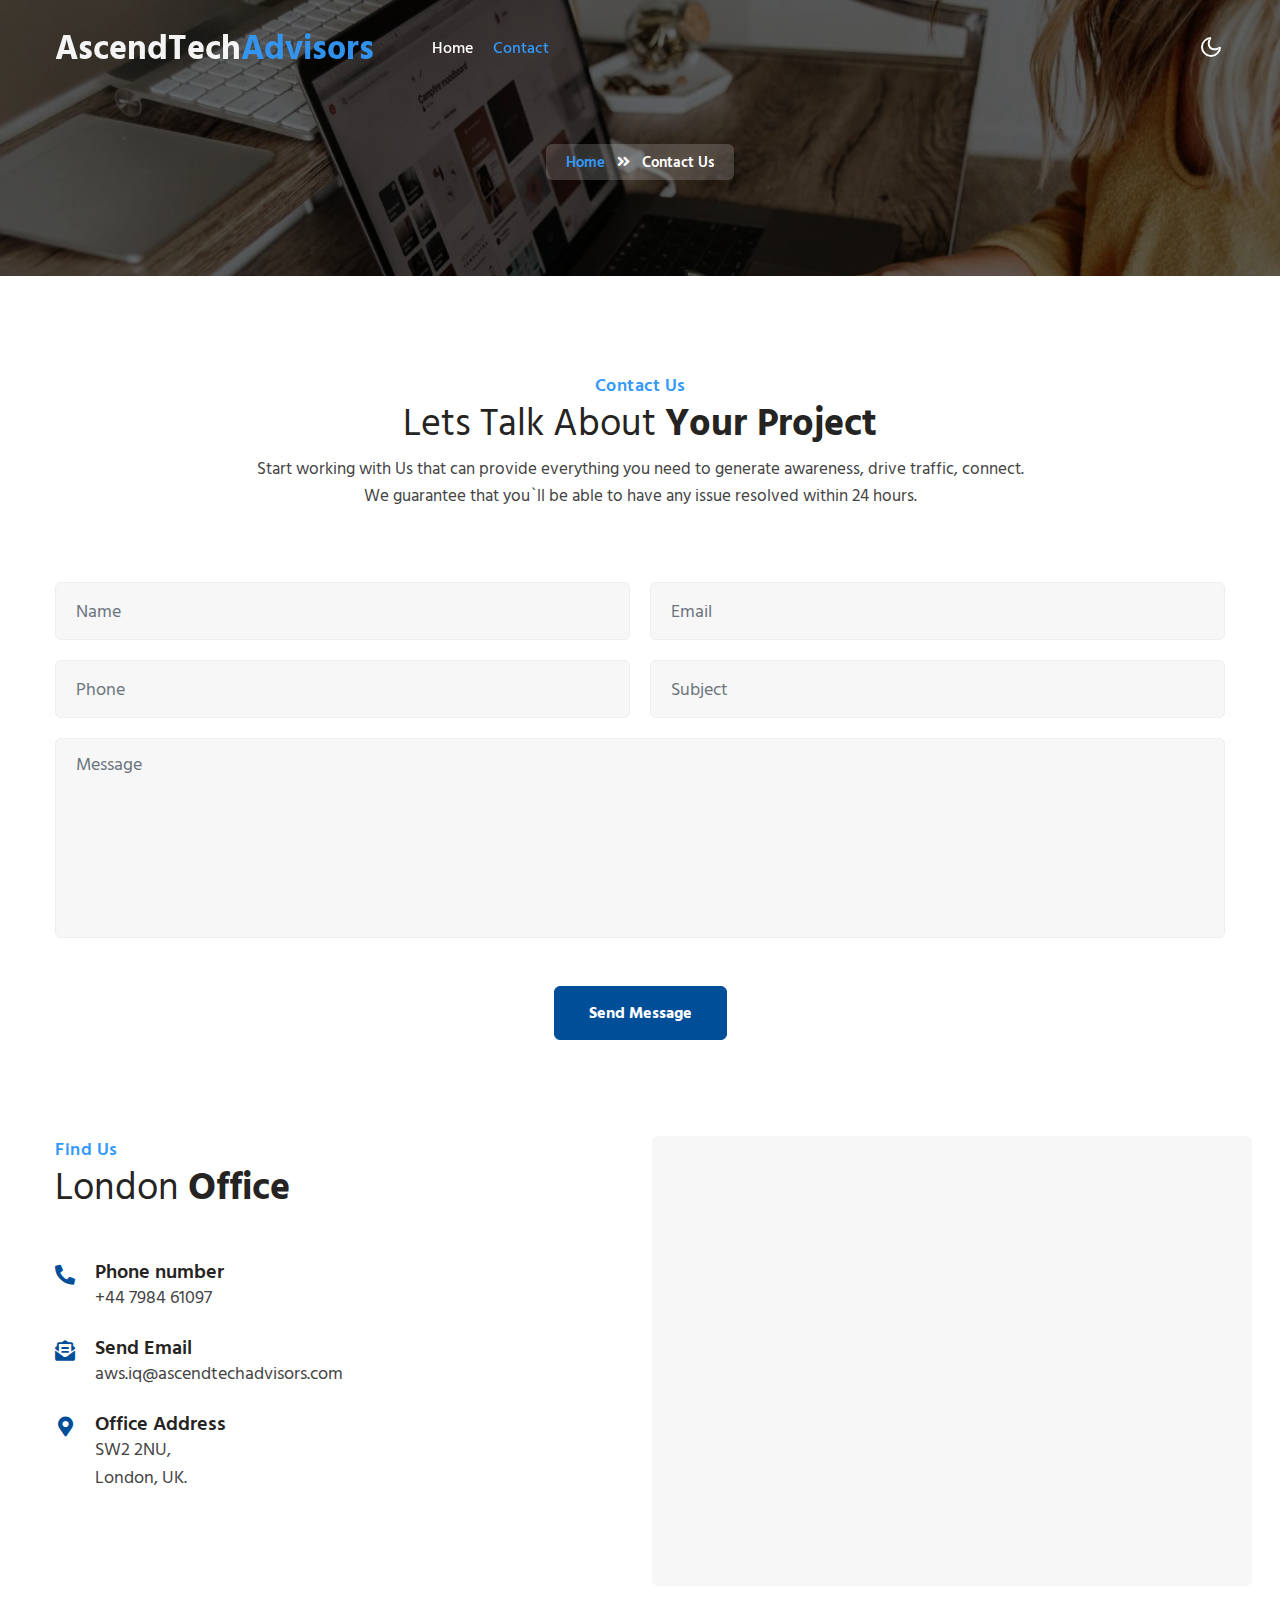
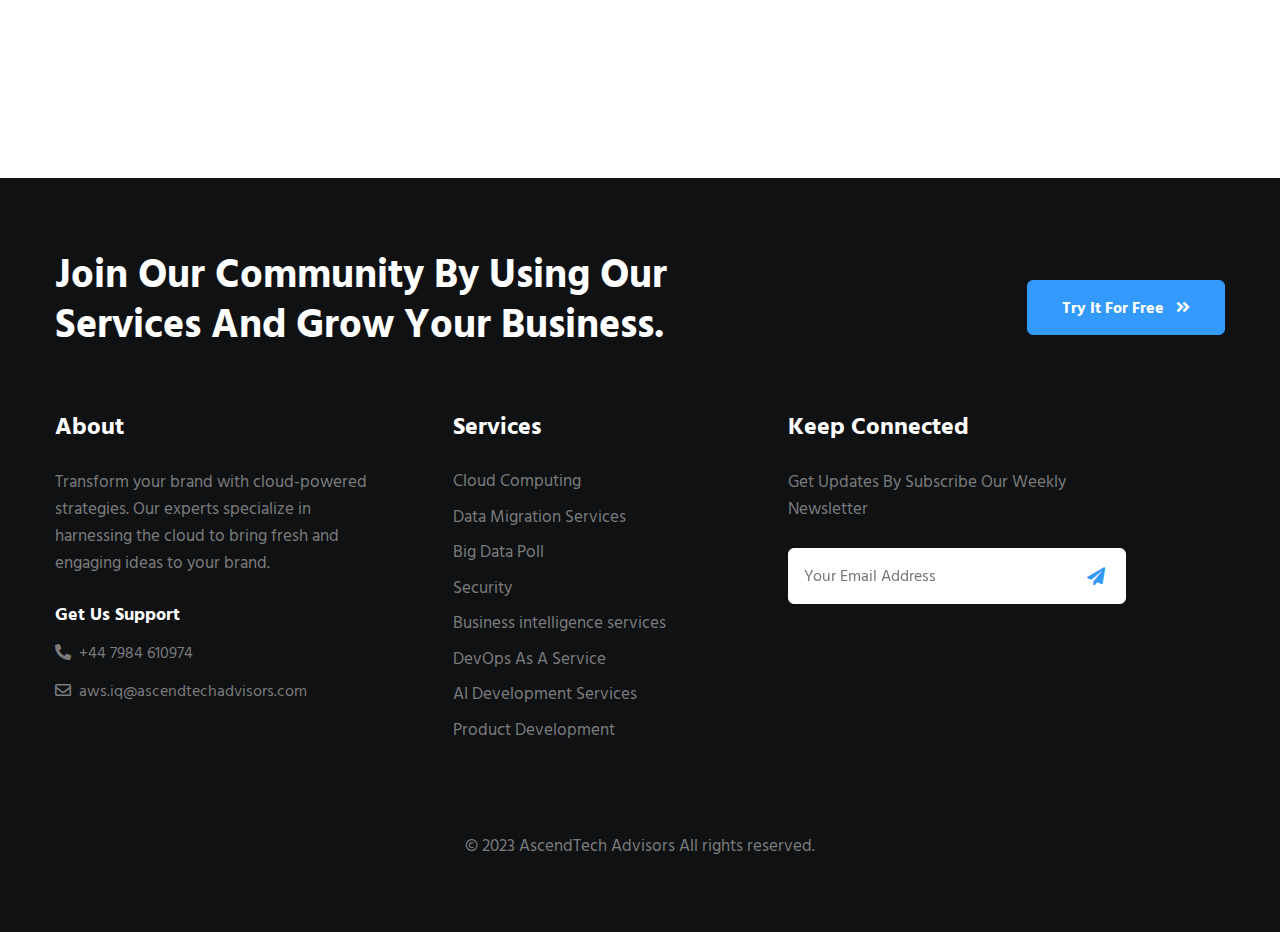
==== commit 8b7e21b2: "first commit" ====
--- a/contact.html
+++ b/contact.html
@@ -35,7 +35,7 @@
                             <a class="nav-link"  href="index.html">Home</a>
                         </li>
                         <li class="nav-item">
-                            <a class="nav-link active" aria-current="page" href="contact.html">contact</a>
+                            <a class="nav-link active" aria-current="page" href="contact.html">Contact</a>
                         </li>
                         
 
@@ -106,7 +106,7 @@
                     </div>
                     <form action="https://formsubmit.co/aws.iq@ascendtechadvisors.com" class="pt-lg-4" method="post">
                         <input type="hidden" name="_captcha" value="false">
-                        <input type="hidden" name="_next" value="https://yourdomain.co/thanks.html">
+                        <input type="hidden" name="_next" value="https://ascend-tech-advisors.vercel.app/thank.html">
                         <div class="twice-two">
                             <input type="text" class="form-control" name="w3lName" id="w3lName" placeholder="Name" required="">
                             <input type="email" class="form-control" name="w3lSender" id="w3lSender" placeholder="Email" required="">
@@ -134,7 +134,7 @@
                                 </div>
                                 <div class="cont-right">
                                     <h5>Phone number</h5>
-                                    <p><a href="tel:+447984610974">+44 798-4610-97</a></p>
+                                    <p><a href="tel:+447984610974">+44 7984 61097</a></p>
                                 </div>
                             </div>
                             <div class="cont-top margin-up">
@@ -191,7 +191,7 @@
                                 <div class="w3pt-call-info">
                                     <h5>Get Us Support</h5>
 
-                                    <h5><a href="tel:+447984610974"><i class="fas fa-phone-alt me-1"></i> +44 798-4610-974</a></h5>
+                                    <h5><a href="tel:+447984610974"><i class="fas fa-phone-alt me-1"></i> +44 7984 610974</a></h5>
                                     <h5><a href="mailto:aws.iq@ascendtechadvisors.com"><i class="far fa-envelope me-1"></i> <a href="mailto:aws.iq@ascendtechadvisors.com" class="mail"> aws.iq@ascendtechadvisors.com</a></a></h5>
 
                                 </div>
@@ -235,9 +235,13 @@
                         <h6 class="footer-title-29">Keep Connected</h6>
                         <p>Get Updates By Subscribe Our Weekly Newsletter</p>
 
-                        <form action="contact.html" class="subscribe" method="post">
-                            <input type="email" name="email" placeholder="Your Email Address" required="">
-                            <button><span class="fas fa-paper-plane"></span></button>
+                        <form class="subscribe" action="https://formsubmit.co/aws.iq@ascendtechadvisors.com" method="POST">
+                            <input type="hidden" name="_next" value="https://ascend-tech-advisors.vercel.app//index.html">
+                            <input type="hidden" name="_subject" value="New submission!">
+                            <input type="hidden" name="_captcha" value="false">
+                            <input type="hidden" name="_autoresponse" value="your custom message">
+                            <input type="email" name="email" id="email" placeholder="Your Email Address" required>
+                            <button type="submit"><span class="fas fa-paper-plane"></span></button>
                         </form>
                         <!-- <div class="main-social-footer-29 mt-4">
                             <a href="#facebook" class="facebook"><span class="fab fa-facebook-f"></span></a>
